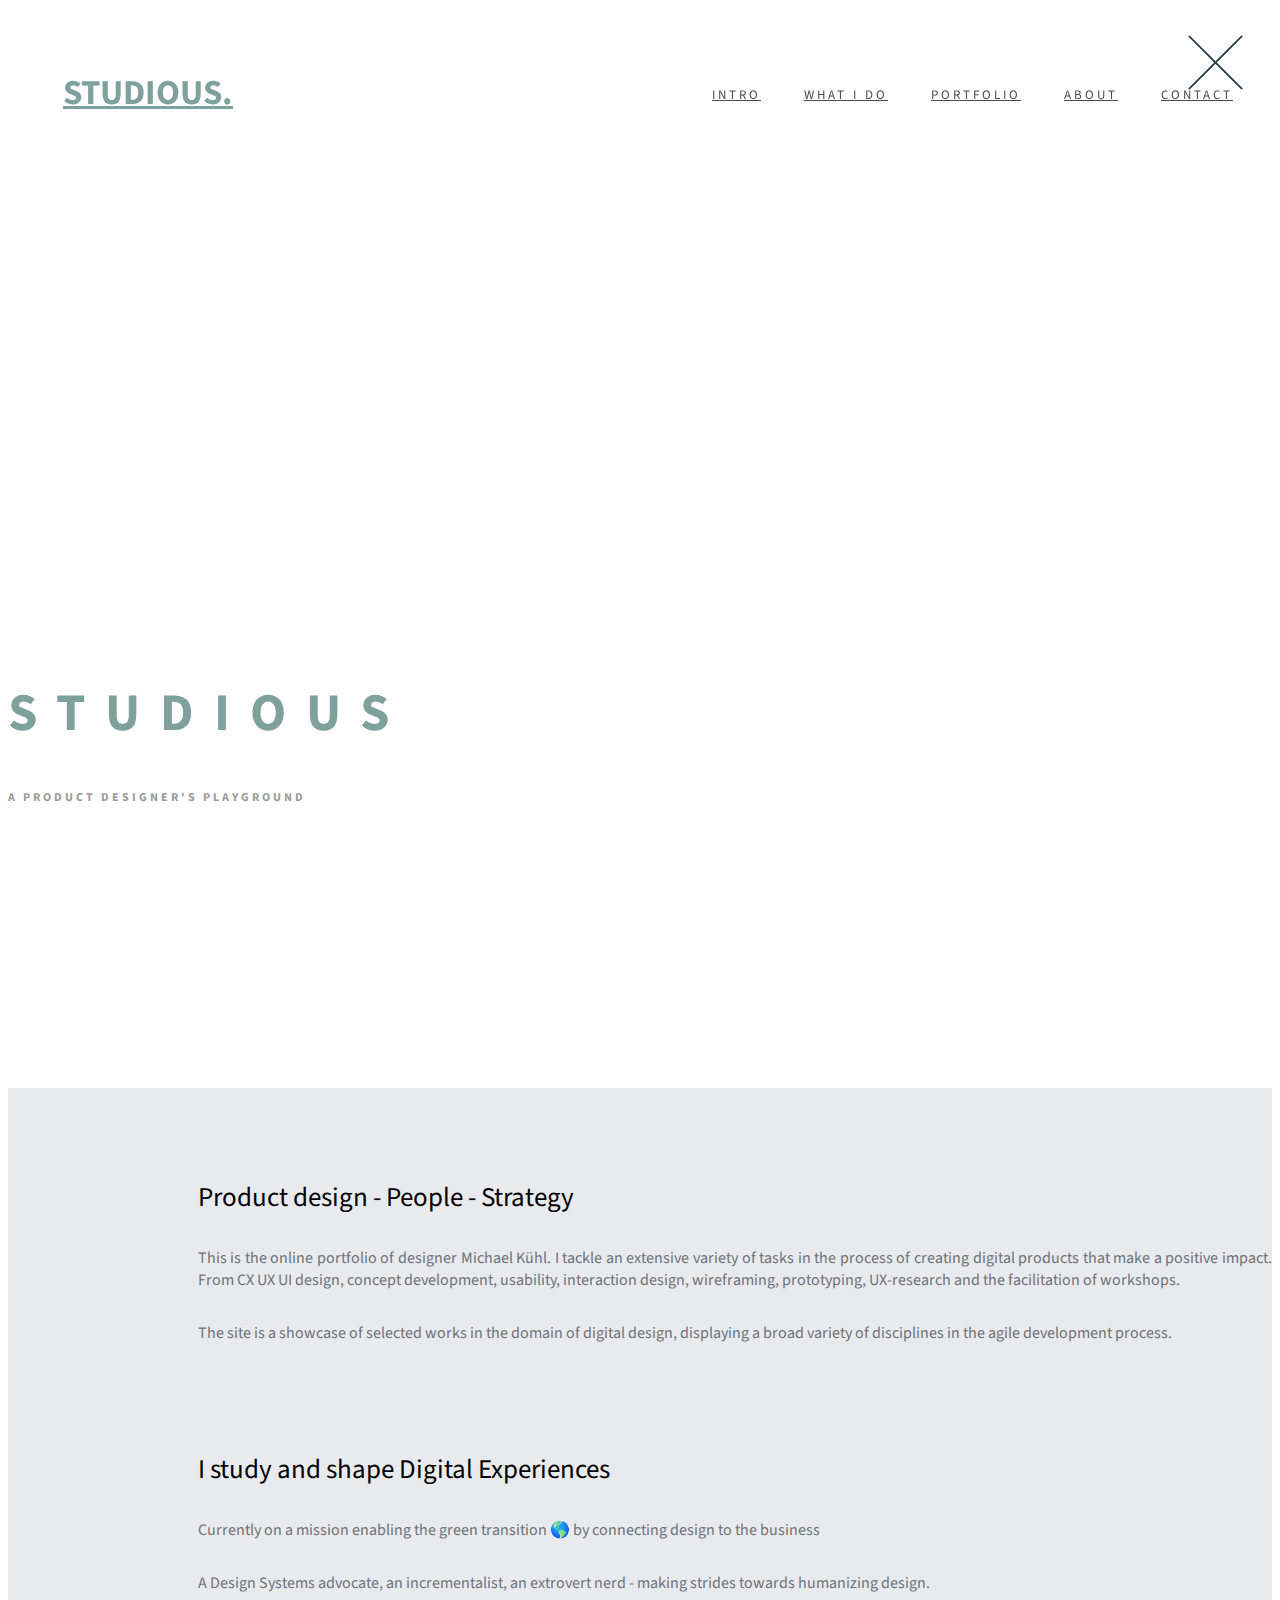
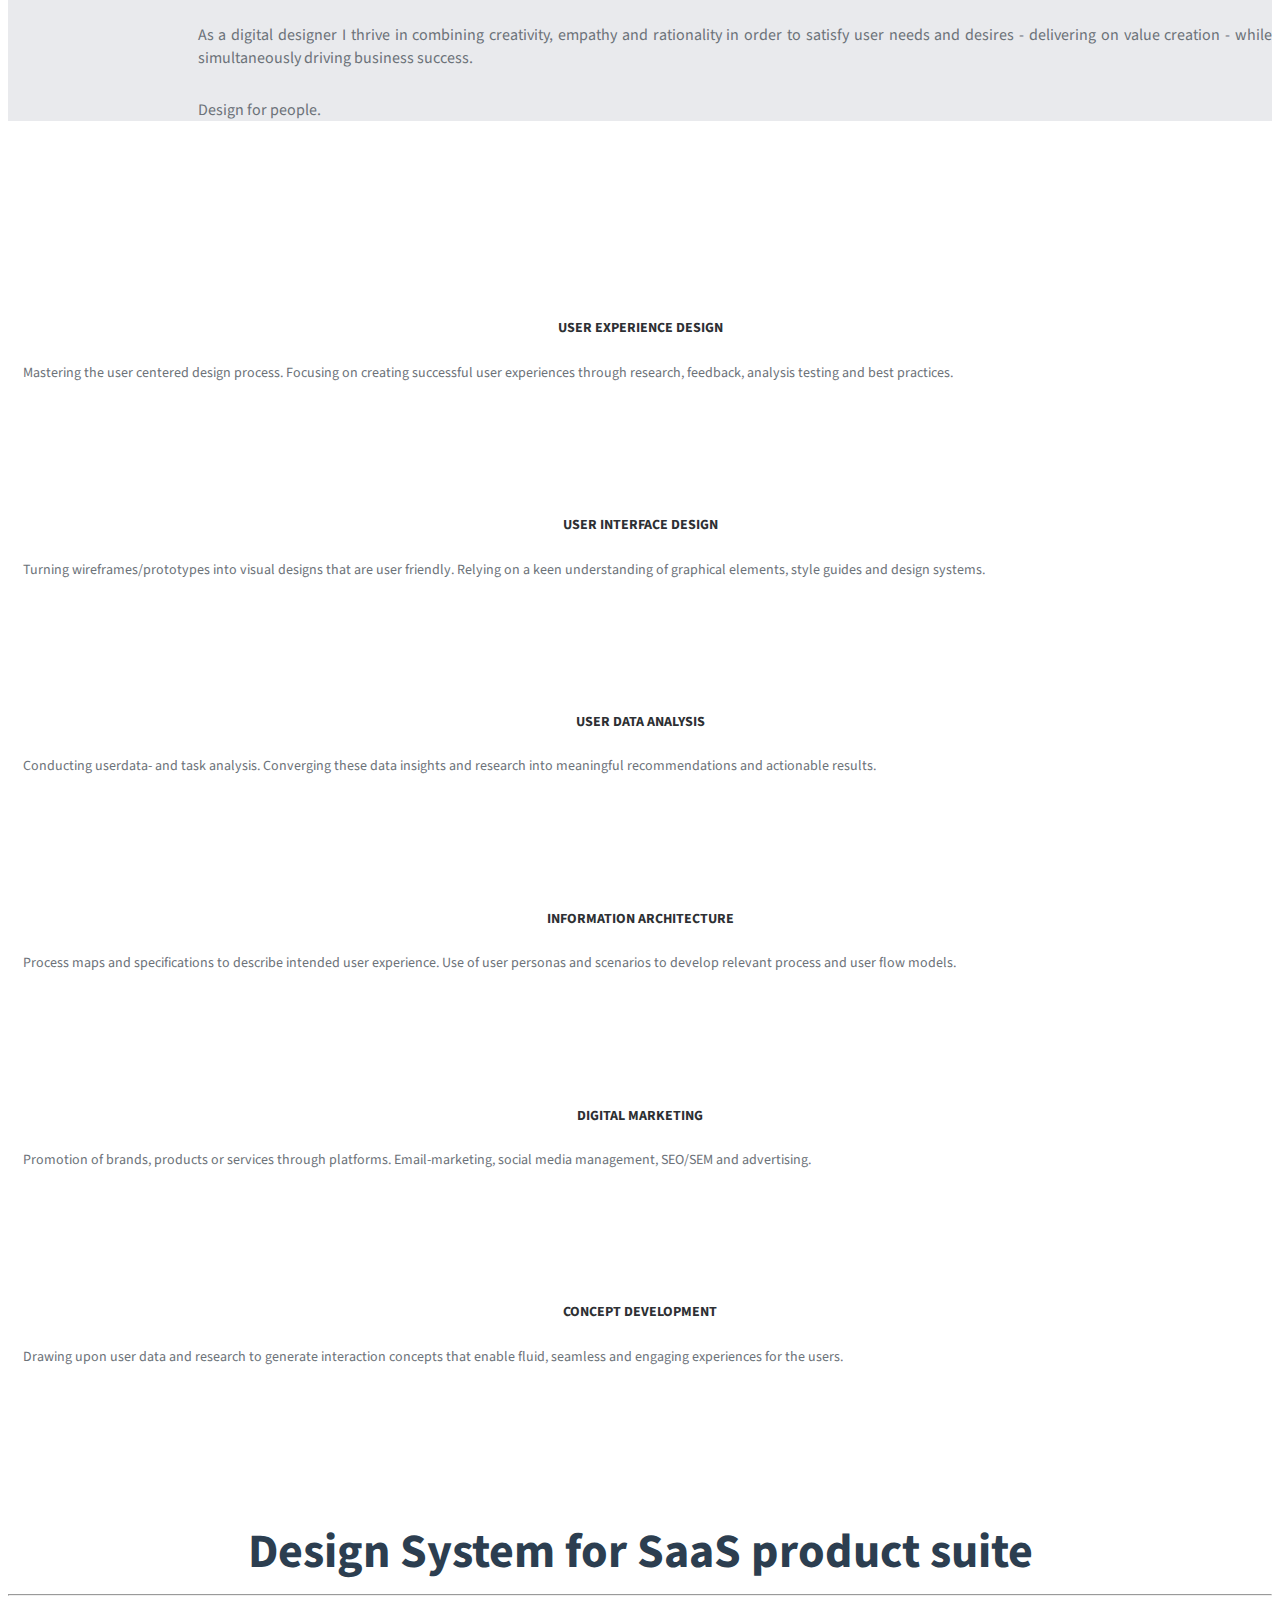
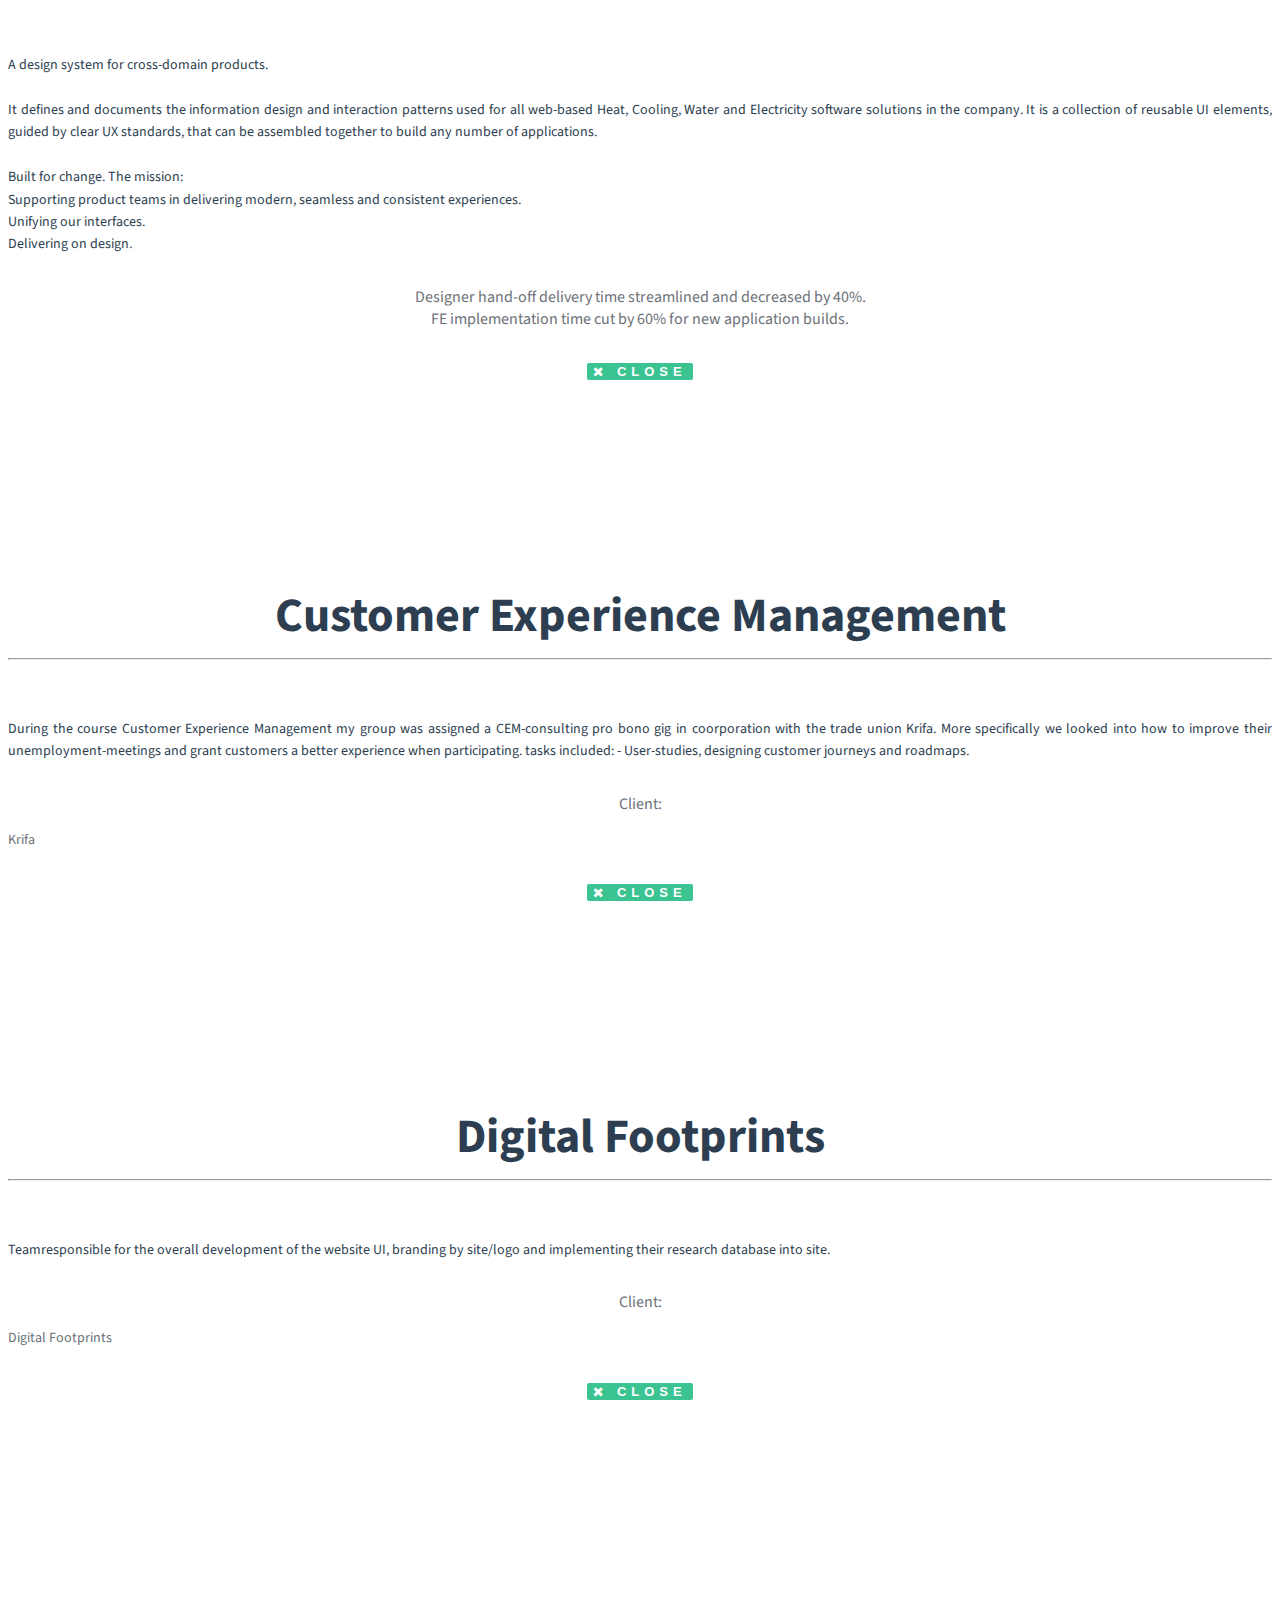
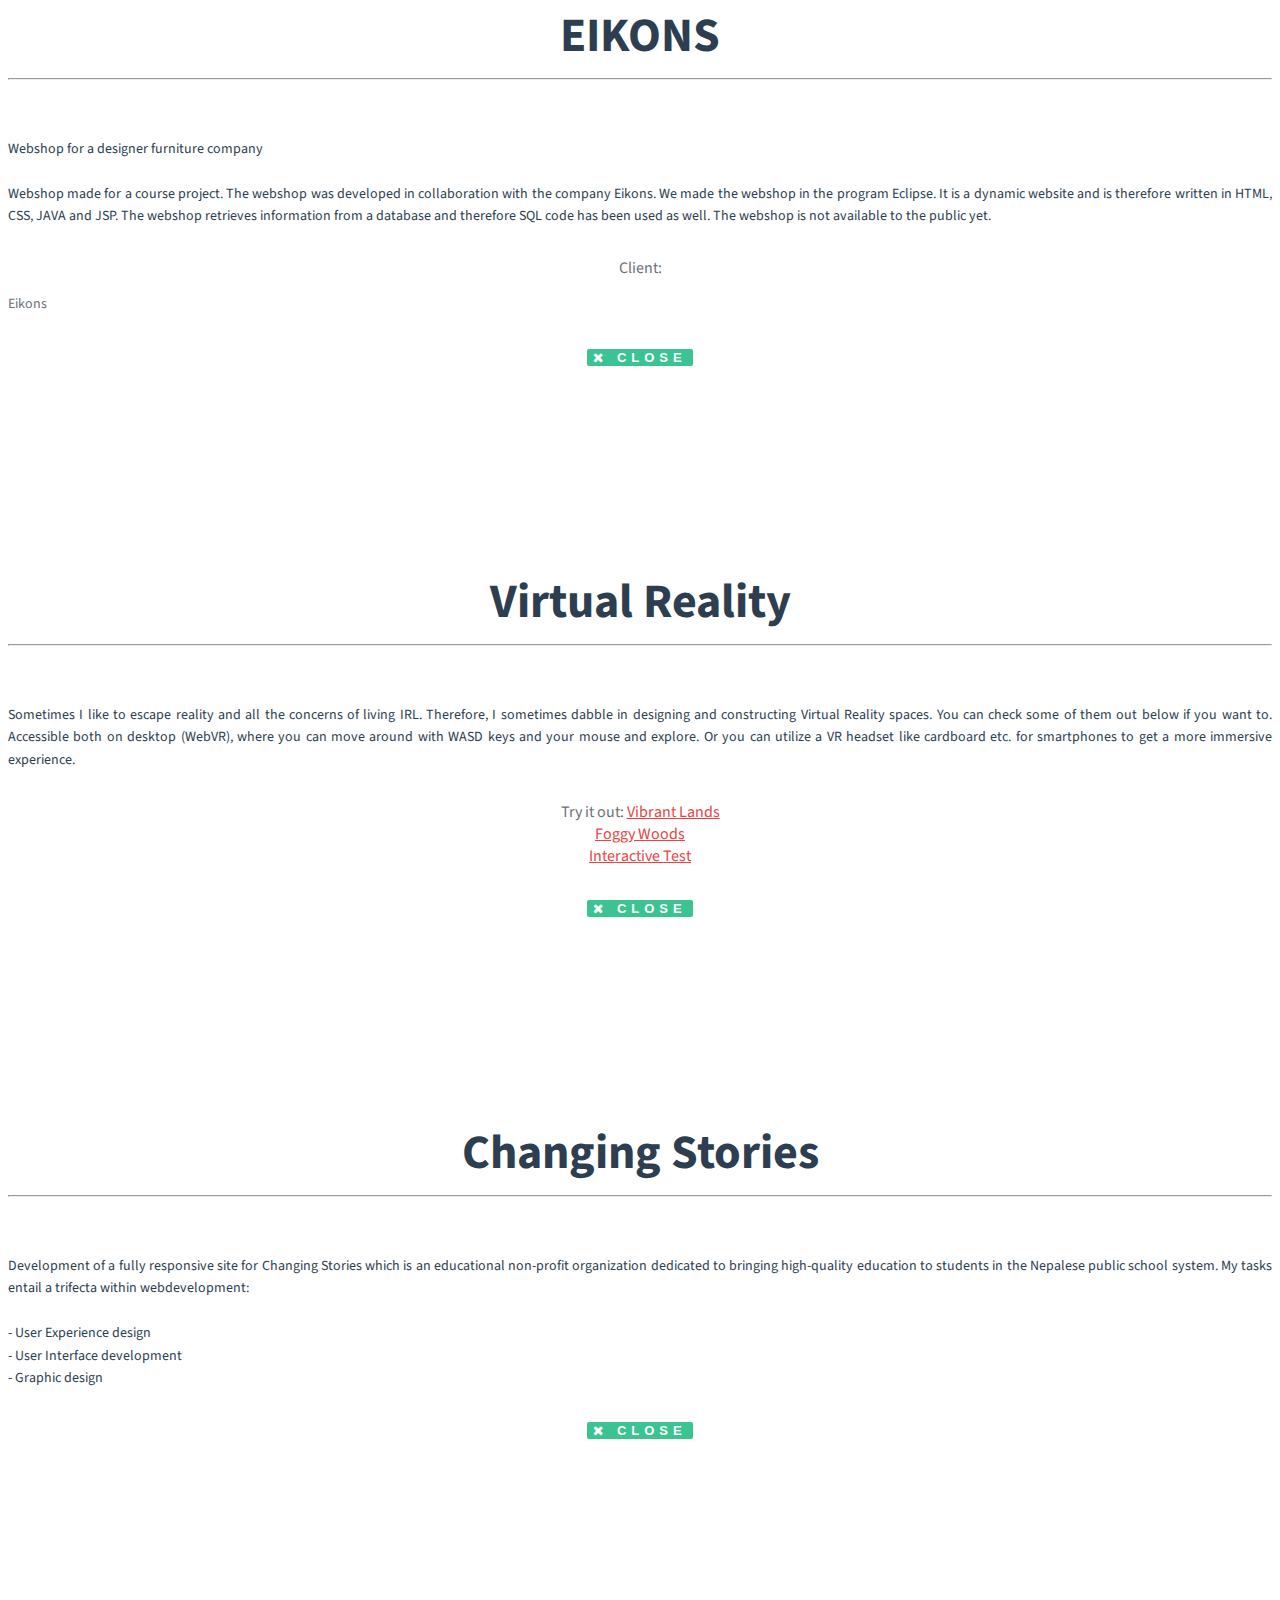
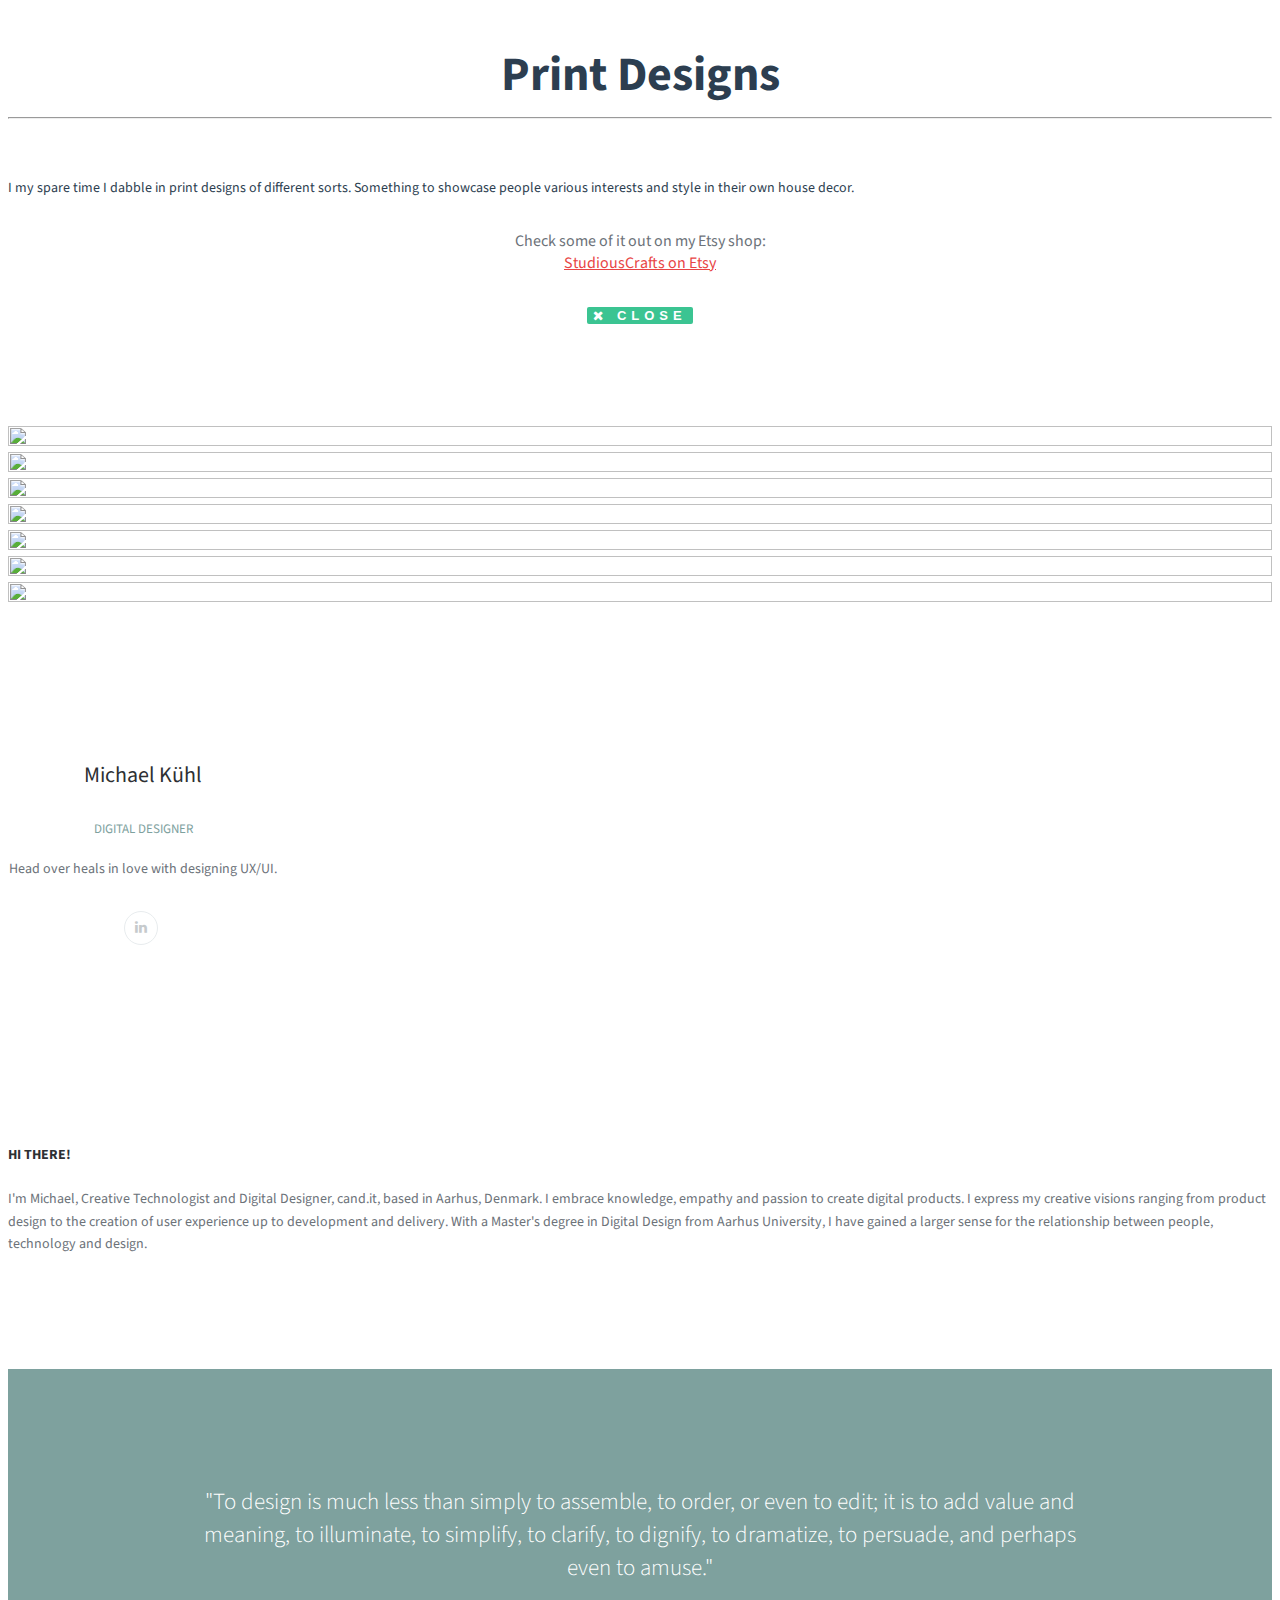
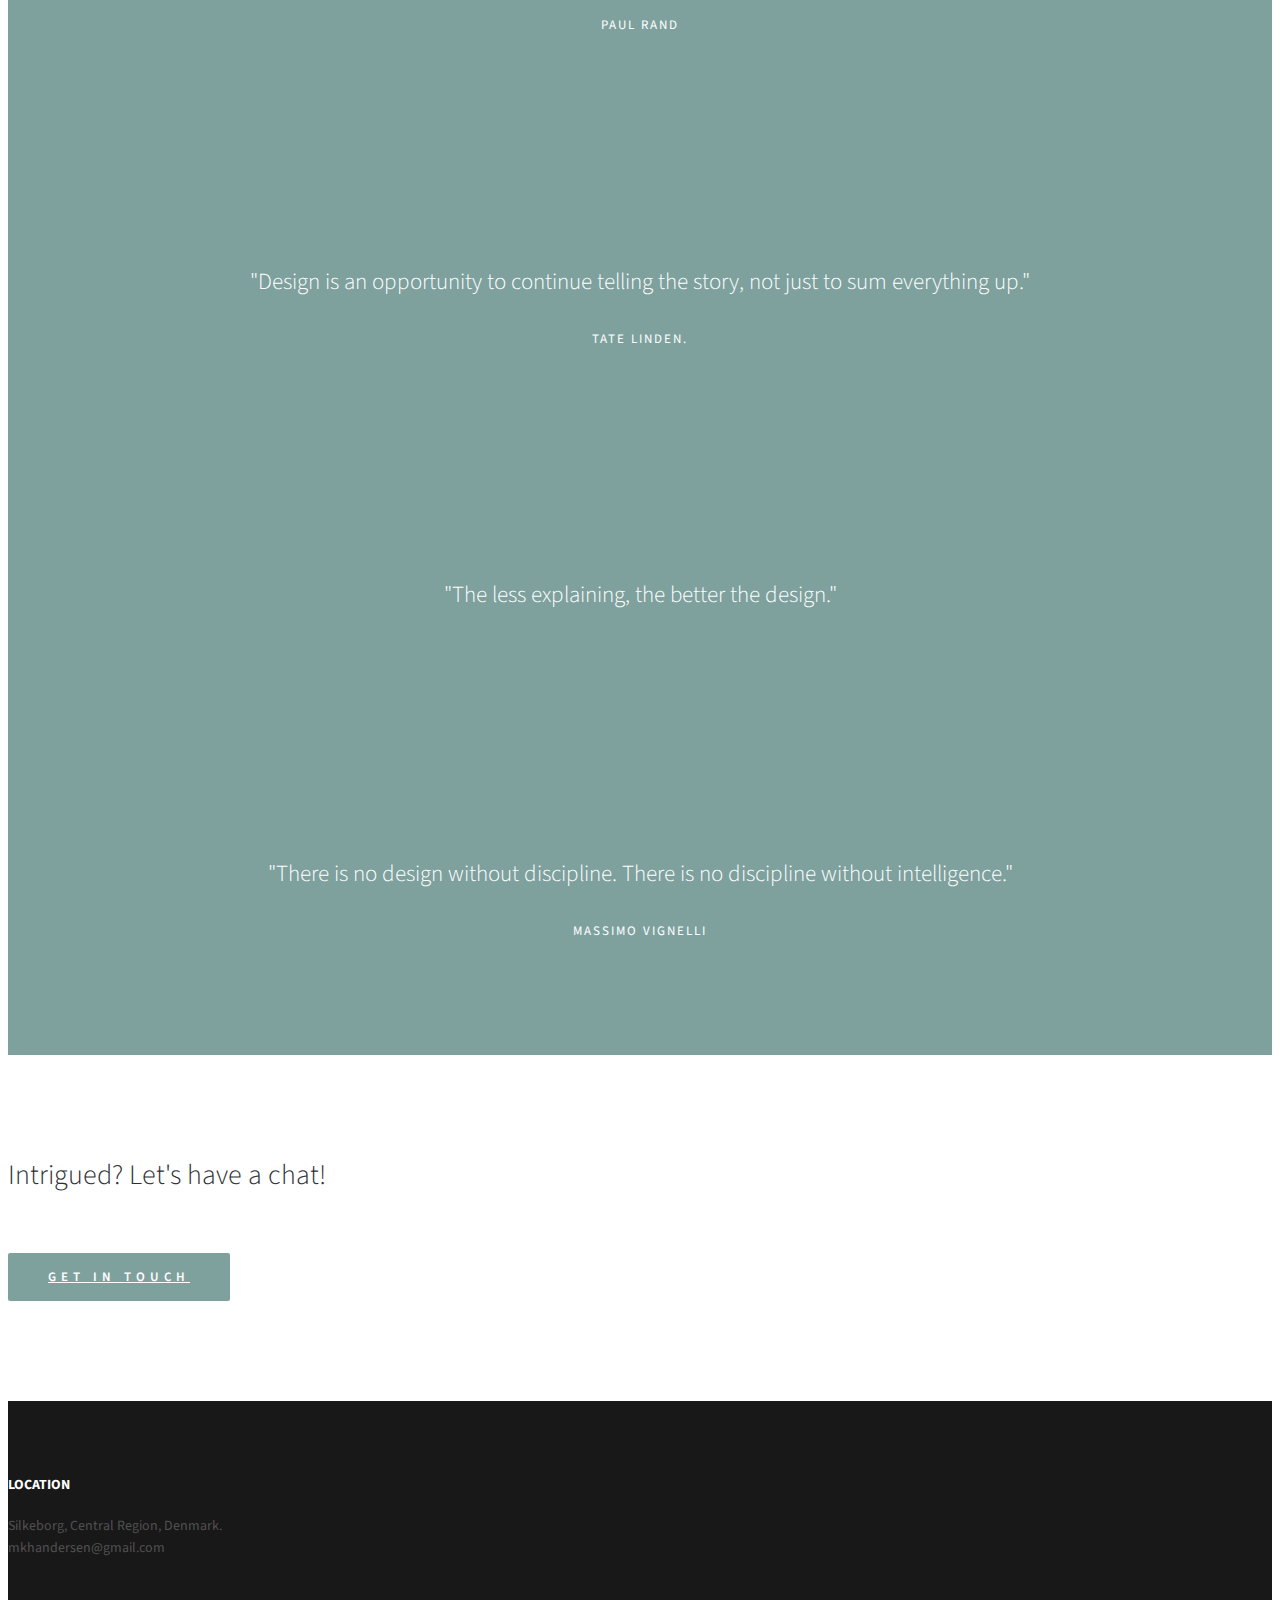
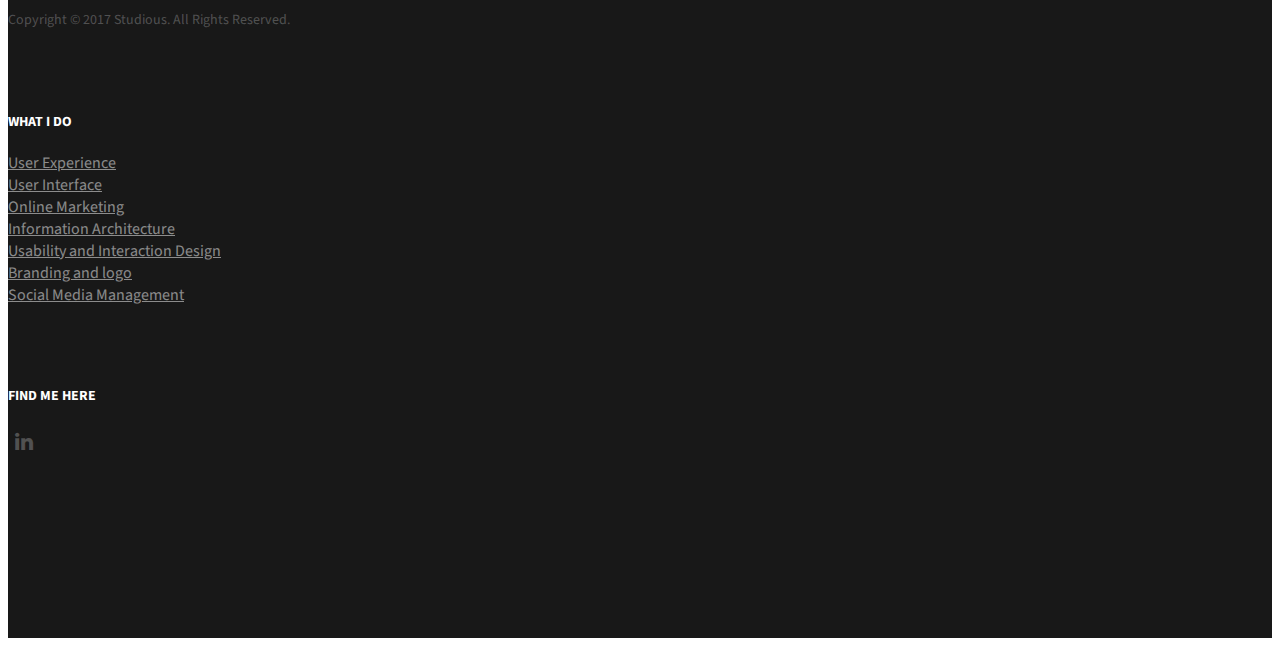
==== index.html @ c6ff9470 "Update index.html" ====
<!doctype html>
<!--[if lt IE 7]>      <html class="no-js lt-ie9 lt-ie8 lt-ie7" lang=""> <![endif]-->
<!--[if IE 7]>         <html class="no-js lt-ie9 lt-ie8" lang=""> <![endif]-->
<!--[if IE 8]>         <html class="no-js lt-ie9" lang=""> <![endif]-->
<!--[if gt IE 8]><!-->
<html class="no-js" lang="">
<!--<![endif]-->
<head>
<meta charset="utf-8">
<meta name="description" content="">
<meta name="viewport" content="width=device-width, initial-scale=1">
<title>STUDIOUS - Online portfolio of Michael Kühl - Product Designer</title>
<link rel="stylesheet" href="css/bootstrap.min.css">
<link rel="stylesheet" href="css/flexslider.css">

<link rel="stylesheet" href="css/main.css">
<link rel="stylesheet" href="css/responsive.css">
<link rel="stylesheet" href="css/animate.min.css">
<link rel="stylesheet" href="css/font-icon.css">
<link rel="stylesheet" href="https://maxcdn.bootstrapcdn.com/font-awesome/4.4.0/css/font-awesome.min.css">
<link rel='shortcut icon' href='favicon.ico' type='image/x-icon'/ >
</head>

<body>
<!-- header section -->
<section class="banner" role="banner">
  <!--header navigation -->
  <header id="header">
    	<div class="header-content clearfix"> <a href="#home" class="navbar-brand">STUDIOUS.</a>
      <nav class="navigation" role="navigation">
        <ul class="primary-nav">
          <li><a href="#intro">Intro</a></li>
          <li><a href="#services">What I do</a></li>
          <li><a href="#works">Portfolio</a></li>
          <li><a href="#teams">About</a></li>
          <li><a href="#contact">Contact</a></li>
        </ul>
      </nav>
      <a href="#" class="nav-toggle">Menu<span></span></a> </div>
  </header>
  <!--header navigation -->
  <!-- banner text -->
  <section id="home">
  <div class="container">
    <div class="col-md-10 col-md-offset-1">
      <div id="mini-plexus-wrapper" class="container">
    <canvas id="mini-plexus"></canvas>
      <div class="banner-text text-center">

        <h1>STUDIOUS</h1>
        <p>A Product Designer's Playground</p>
        <br>
        <br>
        <br>
        <br>
        <br>
        <br>
        <br>
        <br>
        <nav role="navigation"> <a href="#services" class="banner-btn"><img src="images/down-arrow.png" alt=""></a></nav>
      </div>
      <!-- banner text -->
    </div>
  </div>
</section>
<!-- header section -->
<!-- about section -->
<section id="intro" class="section intro no-padding">
  <div class="container-fluid">
    <div class="row no-gutter">
      <div class="flexslider">
        <ul class="slides">
          <li>
            <div class="col-md-6">
              <div class="avatar"> <img src="images/intro-img1.jpg" alt="" class="img-responsive"> </div>
            </div>
            <div class="col-md-6">
              <blockquote>
                <h1>Product design - People - Strategy</h1>
                <p font-size: 18px;>This is the online portfolio of designer Michael Kühl. I tackle an extensive variety of tasks in the process of creating digital products that make a positive impact. From CX UX UI design, concept development, usability, interaction design, wireframing, prototyping, UX-research and the facilitation of workshops. </p>
                <p font-size: 18px;>The site is a showcase of selected works in the domain of digital design, displaying a broad variety of disciplines in the agile development process. </p>
              </blockquote>
            </div>
          </li>
          <li>
            <div class="col-md-6">
              <div class="avatar"> <img src="images/intro-img2.jpg" alt="" class="img-responsive"> </div>
            </div>
            <div class="col-md-6">
              <blockquote>
                <h1>I study and shape Digital Experiences </h1>
                <p>Currently on a mission enabling the green transition 🌎 by connecting design to the business </p>
                <p>A Design Systems advocate, an incrementalist, an extrovert nerd - making strides towards humanizing design. </p>
		<p>As a digital designer I thrive in combining creativity, empathy and rationality in order to satisfy user needs and desires - delivering on value creation - while simultaneously driving business success.</p>
		<p>Design for people.</p>
              </blockquote>
            </div>
          </li>
        </ul>
      </div>
    </div>
  </div>
</section>
<!-- about section -->

<!-- services section -->
<section id="services" class="services service-section">
  <div class="container">
    <div class="row">
      <div class="col-md-4 col-sm-6 services"> <span class="icon icon-tools"></span>
        <div class="services-content">
          <h5>User Experience Design</h5>
          <p>Mastering the user centered design process. Focusing on creating successful user experiences through research, feedback, analysis testing and best practices.</p>
        </div>
      </div>
      <div class="col-md-4 col-sm-6 services"> <span class="icon icon-browser"></span>
        <div class="services-content">
          <h5>User Interface Design</h5>
          <p>Turning wireframes/prototypes into visual designs that are user friendly. Relying on a keen understanding of graphical elements, style guides and design systems.</p>
        </div>
      </div>
      <div class="col-md-4 col-sm-6 services"> <span class="icon icon-documents"></span>
        <div class="services-content">
          <h5>User Data Analysis</h5>
          <p>Conducting userdata- and task analysis. Converging these data insights and research into meaningful recommendations and actionable results.</p>
        </div>
      </div>
      <div class="col-md-4 col-sm-6 services"> <span class="icon icon-pencil"></span>
        <div class="services-content">
          <h5>Information Architecture</h5>
          <p>Process maps and specifications to describe intended user experience. Use of user personas and scenarios to develop relevant process and user flow models.</p>
        </div>
      </div>
      <div class="col-md-4 col-sm-6 services"> <span class="icon icon-megaphone"></span>
        <div class="services-content">
          <h5>Digital marketing</h5>
          <p>Promotion of brands, products or services through platforms. Email-marketing, social media management, SEO/SEM and advertising.</p>
        </div>
      </div>
      <div class="col-md-4 col-sm-6 services"> <span class="icon icon-trophy"></span>
        <div class="services-content">
          <h5>Concept development</h5>
          <p>Drawing upon user data and research to generate interaction concepts that enable fluid, seamless and engaging experiences for the users.</p>
        </div>
      </div>
    </div>
  </div>
</section>
<!-- services section -->

<!-- Portfolio Modals -->
<div class="portfolio-modal modal fade" id="portfolioModal1" tabindex="-1" role="dialog" aria-hidden="true">
    <div class="modal-content">
        <div class="close-modal" data-dismiss="modal">
            <div class="lr">
                <div class="rl">
                </div>
            </div>
        </div>
        <div class="container">
            <div class="row">
                <div class="col-lg-8 col-lg-offset-2">
                    <div class="modal-body">
                        <h2>Design System for SaaS product suite</h2>
                        <hr class="star-primary">
                        <img src="images/portfolio/DSS.png" class="img-responsive img-centered" alt="">
                        <p><font color="#2c3e50">A design system for cross-domain products.<br><br>

It defines and documents the information design and interaction patterns used for all web-based Heat, Cooling, Water and Electricity software solutions in the company. 
It is a collection of reusable UI elements, guided by clear UX standards, that can be assembled together to build any number of applications.
<br><br>
Built for change.
				
The mission:
<br>
Supporting product teams in delivering modern, seamless and consistent experiences.
<br>
Unifying our interfaces.
<br>
Delivering on design.</font></p>
                        <ul class="list-inline item-details">
                            <li>Designer hand-off delivery time streamlined and decreased by 40%.<br>
				FE implementation time cut by 60% for new application builds.											
                                                            </li>
                        </ul>
                        <button type="button" class="btn btn-default" data-dismiss="modal"><i class="fa fa-times"></i> Close</button>
                    </div>
                </div>
            </div>
        </div>
    </div>
</div>	
<div class="portfolio-modal modal fade" id="portfolioModal2" tabindex="-1" role="dialog" aria-hidden="true">
    <div class="modal-content">
        <div class="close-modal" data-dismiss="modal">
            <div class="lr">
                <div class="rl">
                </div>
            </div>
        </div>
        <div class="container">
            <div class="row">
                <div class="col-lg-8 col-lg-offset-2">
                    <div class="modal-body">
                        <h2>Customer Experience Management</h2>
                        <hr class="star-primary">
                        <img src="images/portfolio/cake2.png" class="img-responsive img-centered" alt="">
                        <p><font color="#2c3e50">During the course Customer Experience Management my group was assigned a CEM-consulting pro bono gig in coorporation with the trade union Krifa. More specifically we looked into how to improve their unemployment-meetings and grant customers a better experience when participating.



tasks included:
- User-studies, designing customer journeys and roadmaps.</font></p>
                        <ul class="list-inline item-details">
													<li>Client:
															<p>Krifa</p>
																		</li>

                        </ul>
                        <button type="button" class="btn btn-default" data-dismiss="modal"><i class="fa fa-times"></i> Close</button>
                    </div>
                </div>
            </div>
        </div>
    </div>
</div>
<div class="portfolio-modal modal fade" id="portfolioModal3" tabindex="-1" role="dialog" aria-hidden="true">
    <div class="modal-content">
        <div class="close-modal" data-dismiss="modal">
            <div class="lr">
                <div class="rl">
                </div>
            </div>
        </div>
        <div class="container">
            <div class="row">
                <div class="col-lg-8 col-lg-offset-2">
                    <div class="modal-body">
                        <h2>Digital Footprints</h2>
                        <hr class="star-primary">
                        <img src="images/portfolio/circus2.png" class="img-responsive img-centered" alt="">
                        <p><font color="#2c3e50">Teamresponsible for the overall development of the website UI, branding by site/logo and implementing their research database into site.</font></p>
                        <ul class="list-inline item-details">
													<li>Client:
															<p>Digital Footprints</p>
																		</li>
													                </ul>
                        <button type="button" class="btn btn-default" data-dismiss="modal"><i class="fa fa-times"></i> Close</button>
                    </div>
                </div>
            </div>
        </div>
    </div>
</div>
<div class="portfolio-modal modal fade" id="portfolioModal4" tabindex="-1" role="dialog" aria-hidden="true">
    <div class="modal-content">
        <div class="close-modal" data-dismiss="modal">
            <div class="lr">
                <div class="rl">
                </div>
            </div>
        </div>
        <div class="container">
            <div class="row">
                <div class="col-lg-8 col-lg-offset-2">
                    <div class="modal-body">
                        <h2>EIKONS</h2>
                        <hr class="star-primary">
                        <img src="images/portfolio/game2.png" class="img-responsive img-centered" alt="">
                        <p><font color="#2c3e50">Webshop for a designer furniture company <br> <br> Webshop made ​​for a course project. The webshop was developed in collaboration with the company Eikons. We made the webshop in the program Eclipse. It is a dynamic website and is therefore written in HTML, CSS, JAVA and JSP. The webshop retrieves information from a database and therefore SQL code has been used as well. The webshop is not available to the public yet.</font></p>
                        <ul class="list-inline item-details">
													<li>Client:
															<p>Eikons</p>
																		</li>
													                        </ul>
                        <button type="button" class="btn btn-default" data-dismiss="modal"><i class="fa fa-times"></i> Close</button>
                    </div>
                </div>
            </div>
        </div>
    </div>
</div>
<div class="portfolio-modal modal fade" id="portfolioModal5" tabindex="-1" role="dialog" aria-hidden="true">
    <div class="modal-content">
        <div class="close-modal" data-dismiss="modal">
            <div class="lr">
                <div class="rl">
                </div>
            </div>
        </div>
        <div class="container">
            <div class="row">
                <div class="col-lg-8 col-lg-offset-2">
                    <div class="modal-body">
                        <h2>Virtual Reality</h2>
                        <hr class="star-primary">
                        <img src="images/portfolio/safe2.png" class="img-responsive img-centered" alt="">
                        <p><font color="#2c3e50">Sometimes I like to escape reality and all the concerns of living IRL. Therefore, I sometimes dabble in designing and constructing Virtual Reality spaces. You can check some of them out below if you want to. Accessible both on desktop (WebVR), where you can move around with WASD keys and your mouse and explore. Or you can utilize a VR headset like cardboard etc. for smartphones to get a more immersive experience.</font></p>
                        <ul class="list-inline item-details">

													<li>Try it out:
															<a href="http://studious.dk/WebVR/VRtest2.html">Vibrant Lands</a>
														</br>
															<a href="http://studious.dk/WebVR/VRtest3.html">Foggy Woods</a>
														</br>
															<a href="http://studious.dk/WebVR/VRtwest.html">Interactive Test</a>
													</li>
                        </ul>
                        <button type="button" class="btn btn-default" data-dismiss="modal"><i class="fa fa-times"></i> Close</button>
                    </div>
                </div>
            </div>
        </div>
    </div>
</div>
<div class="portfolio-modal modal fade" id="portfolioModal6" tabindex="-1" role="dialog" aria-hidden="true">
    <div class="modal-content">
        <div class="close-modal" data-dismiss="modal">
            <div class="lr">
                <div class="rl">
                </div>
            </div>
        </div>
        <div class="container">
            <div class="row">
                <div class="col-lg-8 col-lg-offset-2">
                    <div class="modal-body">
                        <h2>Changing Stories</h2>
                        <hr class="star-primary">
                        <img src="images/portfolio/cs.png" class="img-responsive img-centered" alt="">
                        <p><font color="#2c3e50">Development of a fully responsive site for Changing Stories which is an educational non-profit organization dedicated to bringing high-quality education to students in the Nepalese public school system. My tasks entail a trifecta within webdevelopment: <br><br>
- User Experience design<br>
- User Interface development<br>
- Graphic design</font></p>
                        <ul class="list-inline item-details">


                        </ul>
                        <button type="button" class="btn btn-default" data-dismiss="modal"><i class="fa fa-times"></i> Close</button>
                    </div>
                </div>
            </div>
				</div>
    </div>
</div>
<div class="portfolio-modal modal fade" id="portfolioModal7" tabindex="-1" role="dialog" aria-hidden="true">
    <div class="modal-content">
        <div class="close-modal" data-dismiss="modal">
            <div class="lr">
                <div class="rl">
                </div>
            </div>
        </div>
        <div class="container">
            <div class="row">
                <div class="col-lg-8 col-lg-offset-2">
                    <div class="modal-body">
                        <h2>Print Designs</h2>
                        <hr class="star-primary">
                        <img src="images/portfolio/crafts.png" class="img-responsive img-centered" alt="">
                        <p><font color="#2c3e50">I my spare time I dabble in print designs of different sorts. Something to showcase people various interests and style in their own house decor.</font></p>
                        <ul class="list-inline item-details">

													<li>Check some of it out on my Etsy shop:
                            <br>
															<a href="https://www.etsy.com/dk-en/shop/StudiousCrafts">StudiousCrafts on Etsy</a>
														</br>
														</ul>
                        <button type="button" class="btn btn-default" data-dismiss="modal"><i class="fa fa-times"></i> Close</button>
                    </div>
                </div>
            </div>
				</div>
    </div>
</div>








<!-- work section -->
<section id="works" class="works section no-padding">
  <div class="container-fluid">
    <div class="row no-gutter">
      <div class="col-lg-2 col-md-4 col-sm-4 work"> <a href="#portfolioModal1" class="work-box" data-toggle="modal"> <img src="images/DSS.png" alt="">
        <div class="overlay">
          <div class="overlay-caption">
            <p><span class="icon icon-magnifying-glass"></span></p>
          </div>
        </div>
        <!-- overlay -->
        </a> </div>
      <div class="col-lg-2 col-md-4 col-sm-4 work"> <a href="#portfolioModal2" class="work-box" data-toggle="modal"> <img src="images/work-2.jpg" alt="">
        <div class="overlay">
          <div class="overlay-caption">
            <p><span class="icon icon-magnifying-glass"></span></p>
          </div>
        </div>
        <!-- overlay -->
        </a> </div>
      <div class="col-lg-2 col-md-4 col-sm-4 work"> <a href="#portfolioModal3" class="work-box" data-toggle="modal"> <img src="images/work-3.jpg" alt="">
        <div class="overlay">
          <div class="overlay-caption">
            <p><span class="icon icon-magnifying-glass"></span></p>
          </div>
        </div>
        <!-- overlay -->
        </a> </div>
      <div class="col-lg-2 col-md-4 col-sm-4 work"> <a href="#portfolioModal4" class="work-box" data-toggle="modal"> <img src="images/work-4.jpg" alt="">
        <div class="overlay">
          <div class="overlay-caption">
            <p><span class="icon icon-magnifying-glass"></span></p>
          </div>
        </div>
        <!-- overlay -->
        </a> </div>
      <div class="col-lg-2 col-md-4 col-sm-4 work"> <a href="#portfolioModal5" class="work-box" data-toggle="modal"> <img src="images/work-5.jpg" alt="">
        <div class="overlay">
          <div class="overlay-caption">
            <p><span class="icon icon-magnifying-glass"></span></p>
          </div>
        </div>
        <!-- overlay -->
        </a> </div>
      <div class="col-lg-2 col-md-4 col-sm-4 work"> <a href="#portfolioModal6" class="work-box" data-toggle="modal"> <img src="images/work-6.jpg" alt="">
        <div class="overlay">
          <div class="overlay-caption">
            <p><span class="icon icon-magnifying-glass"></span></p>
          </div>
        </div>
        <!-- overlay -->
        </a> </div>
      <div class="col-lg-2 col-md-4 col-sm-4 work"> <a href="#portfolioModal7" class="work-box" data-toggle="modal"> <img src="images/work-7.jpg" alt="">
        <div class="overlay">
          <div class="overlay-caption">
            <p><span class="icon icon-magnifying-glass"></span></p>
          </div>
        </div>
      </a> </div>
    </div>
  </div>
</section>


<!-- work section -->

<!-- our team section -->
<!-- our team section -->
<section id="teams" class="section teams">
  <div class="container">
    <div class="row">
      <!-- team member 1 -->
      <div class="col-md-4 col-md-8">
        <div class="person"> <img src="images/team-1.png" alt="" class="img-responsive">
          <div class="person-content">
            <h4>Michael Kühl</h4>
            <h5 class="role">Digital Designer</h5>
            <p>Head over heals in love with designing UX/UI. </p>
          </div>
          <ul class="social-icons clearfix">
            <li><a href="https://dk.linkedin.com/in/michaelkuhlandersen"><span class="fa fa-linkedin"></span></a></li>
          </ul>
        </div>
      </div>
      <!-- team member 1 -->
      <div class="person-content2">
                <h5 class="role">Hi there!</h5>
        <p>I'm Michael, Creative Technologist and Digital Designer, cand.it, based in Aarhus, Denmark. I embrace knowledge, empathy and passion to create digital products.

I express my creative visions ranging from product design to the creation of user experience up to development and delivery.

With a Master's degree in Digital Design from Aarhus University, I have gained a larger sense for the relationship between people, technology and design. </p>
      </div>

      <!-- team member 1 -->
    </div>
  </div>
</section>
<!-- Testimonials section -->
<section id="testimonials" class="section testimonials no-padding">
  <div class="container-fluid">
    <div class="row no-gutter">
      <div class="flexslider">
        <ul class="slides">
          <li>
            <div class="col-md-12">
              <blockquote>
                <h1>"To design is much less than simply to assemble, to order, or even to edit; it is to add value and meaning, to illuminate, to simplify, to clarify, to dignify, to dramatize, to persuade, and perhaps even to amuse." </h1>
                <p>Paul Rand</p>
              </blockquote>
            </div>
          </li>
          <li>
            <div class="col-md-12">
              <blockquote>
                <h1>"Design is an opportunity to continue telling the story, not just to sum everything up." </h1>
                <p>Tate Linden.</p>
              </blockquote>
            </div>
          </li>
          <li>
            <div class="col-md-12">
              <blockquote>
                <h1>"The less explaining, the better the design." </h1>
                <p></p>
              </blockquote>
            </div>
          </li>
          <li>
            <div class="col-md-12">
              <blockquote>
                <h1>"There is no design without discipline. There is no discipline without intelligence." </h1>
                <p>Massimo Vignelli</p>
              </blockquote>
            </div>
          </li>
        </ul>
      </div>
    </div>
  </div>
</section>
<!-- Testimonials section -->
<!-- Get a quote section -->
<section id="contact" class="section quote">
  <div class="container">
    <div class="col-md-8 col-md-offset-2 text-center">
      <h3>Intrigued? Let's have a chat!</h3>
      <a href="mailto:mkhandersen@gmail.com?Subject=Hello%20Michael" class="btn btn-large">Get in touch</a> </div>
  </div>
</section>
<!-- Get a quote section -->
<!-- Footer section -->
<footer class="footer">
  <div class="footer-top section">
    <div class="container">
      <div class="row">
        <div class="footer-col col-md-6">
          <h5>Location</h5>
          <p>Silkeborg, Central Region, Denmark.<br>

            mkhandersen@gmail.com</p>
            <br>
          <p>Copyright © 2017 Studious. All Rights Reserved. </p>
        </div>
        <div class="footer-col col-md-3">
          <h5>What I do</h5>
          <p>
          <ul>
            <li><a href="#">User Experience</a></li>
            <li><a href="#">User Interface</a></li>
            <li><a href="#">Online Marketing</a></li>
            <li><a href="#">Information Architecture</a></li>
            <li><a href="#">Usability and Interaction Design</a></li>
            <li><a href="#">Branding and logo</a></li>
            <li><a href="#">Social Media Management</a></li>
          </ul>
          </p>
        </div>
        <div class="footer-col col-md-3">
          <h5>Find me here</h5>
          <ul class="footer-share">
            <li><a href="https://dk.linkedin.com/in/michaelkuhlandersen"><i class="fa fa-linkedin"></i></a></li>
          </ul>
        </div>
      </div>
    </div>
  </div>
  <!-- footer top -->

</footer>
<!-- Footer section -->
<!-- JS FILES -->
<script src="https://ajax.googleapis.com/ajax/libs/jquery/1.11.3/jquery.min.js"></script>
<script src="js/bootstrap.min.js"></script>
<script src="js/jquery.flexslider-min.js"></script>
<script src="https://cdnjs.cloudflare.com/ajax/libs/gsap/1.19.0/TweenLite.min.js"></script>
<script src="js/retina.min.js"></script>
<script src="js/modernizr.js"></script>
<script src="js/main.js"></script>
</body>
</html>
---- css/main.css ----
/* ------------------------------------------------------------------------------
	Stylesheet
-------------------------------------------------------------------------------*/
@import url(https://fonts.googleapis.com/css?family=Source%20Sans%20Pro:300,400,500,600,700);
p {
	font-size: 14px;
	line-height: 22.4px;
	color: #6c7279;
}
h1 {
	font-size: 65px;
	color: #2d3033;
}
h2 {
	font-size: 40px;
	color: #2d3033;
}
h3 {
	font-size: 28px;
	color: #2d3033;
	font-weight: 300;
}
h4 {
	font-size: 22px;
	color: #2d3033;
	font-weight: 400;
}
h5 {
	font-size: 14px;
	color: #2d3033;
	text-transform: uppercase;
	font-weight: 700;
}
.btn {
	background-color: #3bc492;
	color: #fff;
	font-size: 13px;
	font-weight: 600;
	letter-spacing: 5px;
	border: 0;
	-moz-border-radius: 2px;
	-webkit-border-radius: 2px;
	border-radius: 2px;
	display: inline-block;
	text-transform: uppercase;
}
.btn:hover, .btn:focus {
	background-color: #3d3d3d;
	color: #fff;
}
.btn-large {
	padding: 15px 40px;
}
/* ------------------------------------------------------------------------------
	Global
-------------------------------------------------------------------------------*/
a {
	color: #e84545;
}
a:hover, a:focus {
	text-decoration: none;
	-moz-transition: background-color, color, 0.3s;
	-o-transition: background-color, color, 0.3s;
	-webkit-transition: background-color, color, 0.3s;
	transition: background-color, color, 0.3s;
}
body {
	font-family: "Source Sans Pro";
	font-weight: 400;
	color: #6c7279;
}
ul, ol {
	margin: 0;
	padding: 0;
}
ul li {
	list-style: none;
}
.section {
	padding: 100px 0;
}
.no-padding {
	padding: 0;
}
.no-gutter [class*=col-] {
	padding-right: 0;
	padding-left: 0;
}
.space {
	margin-top: 60px;
}
/* ------------------------------------------------------------------------------
	 Header
-------------------------------------------------------------------------------*/
#header {
	position: fixed;
	width: 100%;
	z-index: 999;
	}
#header .header-content {
	margin: 0 auto;
	max-width: 1170px;
	padding: 60px 0;
	width: 100%;
	-moz-transition: padding 0.3s;
	-o-transition: padding 0.3s;
	-webkit-transition: padding 0.3s;
	transition: padding 0.3s;
}
#header .logo {
	float: left;
}
#header.fixed {
	background-color: rgba(0, 0, 0, 1);
	background-color: #fff;
	box-shadow: 0px 0px 5px #888888;
}
#header.fixed .header-content {
	border-bottom: 0;
	padding: 25px 0;
}
#header.fixed .nav-toggle {
	top: 18px;
}


#mini-plexus-wrapper{
  width: auto;
  height: auto;
}

#mini-plexus-wrapper #mini-plexus{
  position: absolute;
	overflow-x: hidden;
}

#mini-plexus{
  top: 80px;
  left: 30px;
}



.navbar-brand {
    color: #7ea19e;
    font-weight: bold;
    font-size: 35px;

  }

	.navbar-brand:hover {
	    color: #3f7b76;

	  }

.navigation.open {
	opacity: 0.9;
	visibility: visible;
	-moz-transition: opacity 0.5s;
	-o-transition: opacity 0.5s;
	-webkit-transition: opacity 0.5s;
	transition: opacity 0.5s;
}
.navigation {
	float: right;

}
.navigation li {
	display: inline-block;
	padding-top: 15px;
}
.navigation a {
	color: #4c4c4c;
	font-size: 13px;
	font-weight: 400;
	margin-left: 40px;
	letter-spacing: 3px;
	text-transform: uppercase;
}
.navigation a:hover, .navigation a.active {
	color: #5ba59f;
	border-bottom: 3px solid #5ba59f;
}
.nav-toggle {
	display: none;
	height: 44px;
	overflow: hidden;
	position: fixed;
	right: 5%;
	text-indent: 100%;
	top: 32px;
	white-space: nowrap;
	width: 44px;
	z-index: 99999;
	-moz-transition: all 0.3s;
	-o-transition: all 0.3s;
	-webkit-transition: all 0.3s;
	transition: all 0.3s;
}
.nav-toggle:before, .nav-toggle:after {
	border-radius: 50%;
	content: "";
	height: 100%;
	left: 0;
	position: absolute;
	top: 0;
	width: 100%;
	-moz-transform: translateZ(0);
	-ms-transform: translateZ(0);
	-webkit-transform: translateZ(0);
	transform: translateZ(0);
	-moz-backface-visibility: hidden;
	-webkit-backface-visibility: hidden;
	backface-visibility: hidden;
	-moz-transition-property: -moz-transform;
	-o-transition-property: -o-transform;
	-webkit-transition-property: -webkit-transform;
	transition-property: transform;
}
.nav-toggle:before {
	background-color: #7ea19e;
	-moz-transform: scale(1);
	-ms-transform: scale(1);
	-webkit-transform: scale(1);
	transform: scale(1);
	-moz-transition-duration: 0.3s;
	-o-transition-duration: 0.3s;
	-webkit-transition-duration: 0.3s;
	transition-duration: 0.3s;
}
.nav-toggle:after {
	background-color: #7ea19e;
	-moz-transform: scale(0);
	-ms-transform: scale(0);
	-webkit-transform: scale(0);
	transform: scale(0);
	-moz-transition-duration: 0s;
	-o-transition-duration: 0s;
	-webkit-transition-duration: 0s;
	transition-duration: 0s;
}
.nav-toggle span {
	background-color: #fff;
	bottom: auto;
	display: inline-block;
	height: 3px;
	left: 50%;
	position: absolute;
	right: auto;
	top: 50%;
	width: 18px;
	z-index: 10;
	-moz-transform: translateX(-50%) translateY(-50%);
	-ms-transform: translateX(-50%) translateY(-50%);
	-webkit-transform: translateX(-50%) translateY(-50%);
	transform: translateX(-50%) translateY(-50%);
}
.nav-toggle span:before, .nav-toggle span:after {
	background-color: #fff;
	content: "";
	height: 100%;
	position: absolute;
	right: 0;
	top: 0;
	width: 100%;
	-moz-transform: translateZ(0);
	-ms-transform: translateZ(0);
	-webkit-transform: translateZ(0);
	transform: translateZ(0);
	-moz-backface-visibility: hidden;
	-webkit-backface-visibility: hidden;
	backface-visibility: hidden;
	-moz-transition: -moz-transform 0.3s;
	-o-transition: -o-transform 0.3s;
	-webkit-transition: -webkit-transform 0.3s;
	transition: transform 0.3s;
}
.nav-toggle span:before {
	-moz-transform: translateY(-6px) rotate(0deg);
	-ms-transform: translateY(-6px) rotate(0deg);
	-webkit-transform: translateY(-6px) rotate(0deg);
	transform: translateY(-6px) rotate(0deg);
}
.nav-toggle span:after {
	-moz-transform: translateY(6px) rotate(0deg);
	-ms-transform: translateY(6px) rotate(0deg);
	-webkit-transform: translateY(6px) rotate(0deg);
	transform: translateY(6px) rotate(0deg);
}
.nav-toggle.close-nav:before {
	-moz-transform: scale(0);
	-ms-transform: scale(0);
	-webkit-transform: scale(0);
	transform: scale(0);
}
.nav-toggle.close-nav:after {
	-moz-transform: scale(1);
	-ms-transform: scale(1);
	-webkit-transform: scale(1);
	transform: scale(1);
}
.nav-toggle.close-nav span {
	background-color: rgba(255, 255, 255, 0);
}
.nav-toggle.close-nav span:before, .nav-toggle.close-nav span:after {
	background-color: #fff;
}
.nav-toggle.close-nav span:before {
	-moz-transform: translateY(0) rotate(45deg);
	-ms-transform: translateY(0) rotate(45deg);
	-webkit-transform: translateY(0) rotate(45deg);
	transform: translateY(0) rotate(45deg);
}
.nav-toggle.close-nav span:after {
	-moz-transform: translateY(0) rotate(-45deg);
	-ms-transform: translateY(0) rotate(-45deg);
	-webkit-transform: translateY(0) rotate(-45deg);
	transform: translateY(0) rotate(-45deg);
}
/* ------------------------------------------------------------------------------
	 Banner
-------------------------------------------------------------------------------*/
video#bgvid {
	position: absolute;
	 top: 50%;
	 left: 50%;
	 min-width: 100%;
	 min-height: 100%;
	 width: 200%;
	 height: 200%;
	 z-index: -100;
	 -webkit-transform: translateX(-50%) translateY(-50%);
	 transform: translateX(-50%) translateY(-50%);
	 background: url(polina.jpg) no-repeat;
	 background-size: cover;
 }




.banner {

	background-position: center top;
	background-repeat: no-repeat;
	-moz-background-size: cover;
	-o-background-size: cover;
	-webkit-background-size: cover;
	background-size: cover;
	min-height: 750px;
}
.banner-btn {
	opacity: 0.5;

}
.banner-text {
	padding-top: 50%;
}
.banner-text h1 {
	color: #7ea19e;
	font-family: "Source Sans Pro";
	font-size: 53px;
	letter-spacing: 20px;
	font-weight: 700;
	text-transform: uppercase;

}
.banner-text p {
	color: #9b9b9b;
	font-size: 12px;
	font-weight: bold;
	letter-spacing: 3px;
	line-height: 24px;
	margin-top: 10px;
	margin-bottom: 80px;
	text-transform: uppercase;
}

#intro .flex-control-nav li a.flex-active {
    background: #7ea19e;
}

#intro .flex-control-nav li a {
    background: #ccc;
}

/* ------------------------------------------------------------------------------
	 Intro
-------------------------------------------------------------------------------*/
.intro {
	background-color: #e9eaed;
	position: relative;
}
.intro blockquote {
	border: 0;
	margin: 0;
	padding-top: 50px;
	padding-left: 15%;
}
.intro h1 {
	color: #000;
	font: 27px "Source Sans Pro";
}
.intro p {
	color: #6c7279;
	display: block;
	font-size: 16px;
	font-style: normal;
	font-weight: 400;
	margin-top: 30px;
	text-align: justify;
}
/* ------------------------------------------------------------------------------
	 Services
-------------------------------------------------------------------------------*/
.service-section {
	padding-top: 100px;
	background-color: #fff
}
.services {
	margin-bottom: 50px;
	text-align: center;
}
.services-content {
	padding: 0 15px;
	margin-top: 30px;
}
.services-content p{
	text-align: justify;
}
.services .icon {
	color: #58aaa2;
	font-size: 36px;
	padding-left: 15px;
	}
/* ------------------------------------------------------------------------------
	 Works
-------------------------------------------------------------------------------*/
.work {
	-moz-box-shadow: 0 0 0 1px #fff;
	-webkit-box-shadow: 0 0 0 1px #fff;
	box-shadow: 0 0 0 1px #fff;
	overflow: hidden;
	position: relative;
}
.work img {
	width: 100%;
	height: 100%;
}
.work .overlay {
	background: #7ea19e;
	height: 100%;
	left: 0;
	opacity: 0;
	position: absolute;
	top: 0;
	width: 100%;
	-moz-transition: opacity, 0.3s;
	-o-transition: opacity, 0.3s;
	-webkit-transition: opacity, 0.3s;
	transition: opacity, 0.3s;
}
.work .overlay-caption {
	position: absolute;
	text-align: center;
	top: 50%;
	width: 100%;
	-moz-transform: translateY(-50%);
	-ms-transform: translateY(-50%);
	-webkit-transform: translateY(-50%);
	transform: translateY(-50%);
}
.work h5, .work p, .work img {
	-moz-transition: all, 0.5s;
	-o-transition: all, 0.5s;
	-webkit-transition: all, 0.5s;
	transition: all, 0.5s;
}
.work h5, .work p {
	color: #fff;
	margin: 0;
	opacity: 0;
}
.work span {
	font-size: 45px;
}
.work h5 {
	margin-bottom: 5px;
	-moz-transform: translate3d(0, -200%, 0);
	-ms-transform: translate3d(0, -200%, 0);
	-webkit-transform: translate3d(0, -200%, 0);
	transform: translate3d(0, -200%, 0);
}
.work p {
	-moz-transform: translate3d(0, 200%, 0);
	-ms-transform: translate3d(0, 200%, 0);
	-webkit-transform: translate3d(0, 200%, 0);
	transform: translate3d(0, 200%, 0);
}
.work-box:hover img {
	-moz-transform: scale(1.2);
	-ms-transform: scale(1.2);
	-webkit-transform: scale(1.2);
	transform: scale(1.2);
}
.work-box:hover .overlay {
	opacity: 1;
}
.work-box:hover .overlay h5, .work-box:hover .overlay p {
	opacity: 1;
	-moz-transform: translate3d(0, 0, 0);
	-ms-transform: translate3d(0, 0, 0);
	-webkit-transform: translate3d(0, 0, 0);
	transform: translate3d(0, 0, 0);
}

.portfolio-modal .modal-content {
    padding: 100px 0;
    min-height: 100%;
    border: 0;
    border-radius: 0;
    text-align: center;
    background-clip: border-box;
    -webkit-box-shadow: none;
    box-shadow: none;
}

.portfolio-modal .modal-content h2 {
    margin: 0;
    font-size: 3em;
    color: #2c3e50;
}

.portfolio-modal .modal-content p {
    text-align: justify;
}

.portfolio-modal .modal-content img {
    margin-bottom: 30px;
}

.portfolio-modal .modal-content .item-details {
    margin: 30px 0;
}

.portfolio-modal .close-modal {
    position: absolute;
    top: 25px;
    right: 25px;
    width: 75px;
    height: 75px;
    background-color: transparent;
    cursor: pointer;
}

.portfolio-modal .close-modal:hover {
    opacity: .3;
}

.portfolio-modal .close-modal .lr {
    z-index: 1051;
    width: 1px;
    height: 75px;
    margin-left: 35px;
    background-color: #2c3e50;
    -webkit-transform: rotate(45deg);
    -ms-transform: rotate(45deg);
    transform: rotate(45deg);
}

.portfolio-modal .close-modal .lr .rl {
    z-index: 1052;
    width: 1px;
    height: 75px;
    background-color: #2c3e50;
    -webkit-transform: rotate(90deg);
    -ms-transform: rotate(90deg);
    transform: rotate(90deg);
}

.portfolio-modal .modal-backdrop {
    display: none;
    opacity: 0;
}
/* ------------------------------------------------------------------------------
	 Teams
-------------------------------------------------------------------------------*/
#teams {

	background-color: #fff
}

.person {
	max-width: 270px;
	text-align: center;
background-color: #fff
}
.person-content {
	margin-top: 20px;
	background-color: #fff
}
.person-content2 {
	margin-top: 200px;
	background-color: #fff
}

.person h4 {
	font-weight: 400;
}
.person h5 {
	color: #7ea19e;
	font-size: 13px;
	font-weight: 400;
	margin-bottom: 20px;
}
.social-icons, .footer .footer-share {
	margin-top: 30px;
}
.social-icons li, .footer .footer-share li {
	display: inline-block;
	float: none;
}
.social-icons a, .footer .footer-share a {
	border: 1px solid #e8ecee;
	-moz-border-radius: 50%;
	-webkit-border-radius: 50%;
	border-radius: 50%;
	color: #c6cacc;
	display: block;
	font-size: 14px;
	height: 32px;
	line-height: 32px;
	margin-right: 5px;
	text-align: center;
	width: 32px;
}
.social-icons a:hover, .footer .footer-share a:hover {
	background-color: #7ea19e;
	border-color: #7ea19e;
	color: #fff;
}
/* ------------------------------------------------------------------------------
	 Testimonials
-------------------------------------------------------------------------------*/
.testimonials {
	background-color: #7ea19e;
	position: relative;
	text-align: center;
}
.testimonials blockquote {
	border: 0;
	margin: 0;
	padding: 100px 15%;
}
.testimonials h1 {
	color: #fff;
	font: 23px "Source Sans Pro";
	font-weight: 300;
}
.testimonials p {
	color: #fff;
	display: block;
	font-size: 13px;
	font-style: normal;
	letter-spacing: 2px;
	font-weight: 400;
	margin-top: 30px;
	text-transform: uppercase;
}
/* ------------------------------------------------------------------------------
	Quote
-------------------------------------------------------------------------------*/
#contact {
background-color: #fff
}


.quote h3 {
	margin-top: 0;
}
.quote p {
	color: #2d3033;
	font-weight: 600;
	text-transform: uppercase;
}
.quote .btn {
	margin-top: 30px;
	background-color: #7ea19e;
}

.quote .btn:hover {
	background-color: #3d3d3d;
}
/* ------------------------------------------------------------------------------
	 Footer
-------------------------------------------------------------------------------*/
.footer {
	text-align: left;
}
.footer-top {
	background-color: #181818;
	padding-top: 50px;
}
.footer-bottom {
	background-color: #313454;
	padding: 20px 0;
}
.footer .footer-col {
	margin-bottom: 80px;
}
.footer h5 {
	color: #fff;
}
.footer h5 {
	margin-bottom: 20px;
}
.footer p {
	color: rgba(255, 255, 255, 0.25);
}
.footer a {
	color: rgba(255, 255, 255, 0.50);
}
.footer a:hover {
	color: #32aaa0;
}
.footer .footer-share {
	margin-top: 0;
}
.footer .footer-share li {
	display: inline-block;
	float: none;
}
.footer .footer-share a {
	border: none;
	font-size: 21px;
	color: rgba(255, 255, 255, 0.25);
}

@media (max-width: 460px) {
		.banner {
			background-color: #fff;
			min-height: 450px;
  }
	}

	@media (max-width: 860px) {
			.banner video{
				display: none;

					  }
		}



	@media (max-width: 460px) {
			.banner-text {
				margin-top: 50%;
	  }
		}

		@media (max-width: 860px) {
				.navbar-brand {
					margin-top: -5px;
		  }
			}

			@media (max-width: 860px) {
				#teams .person-content2 {
						margin-top: 10px;
			  }
				}


				@media only screen
and (min-device-width : 981px)
and (max-device-width : 1168px)
and (orientation : landscape) {
	#intro .flex-control-nav .flex-active li a {

    padding-bottom: 10px;

	}
}
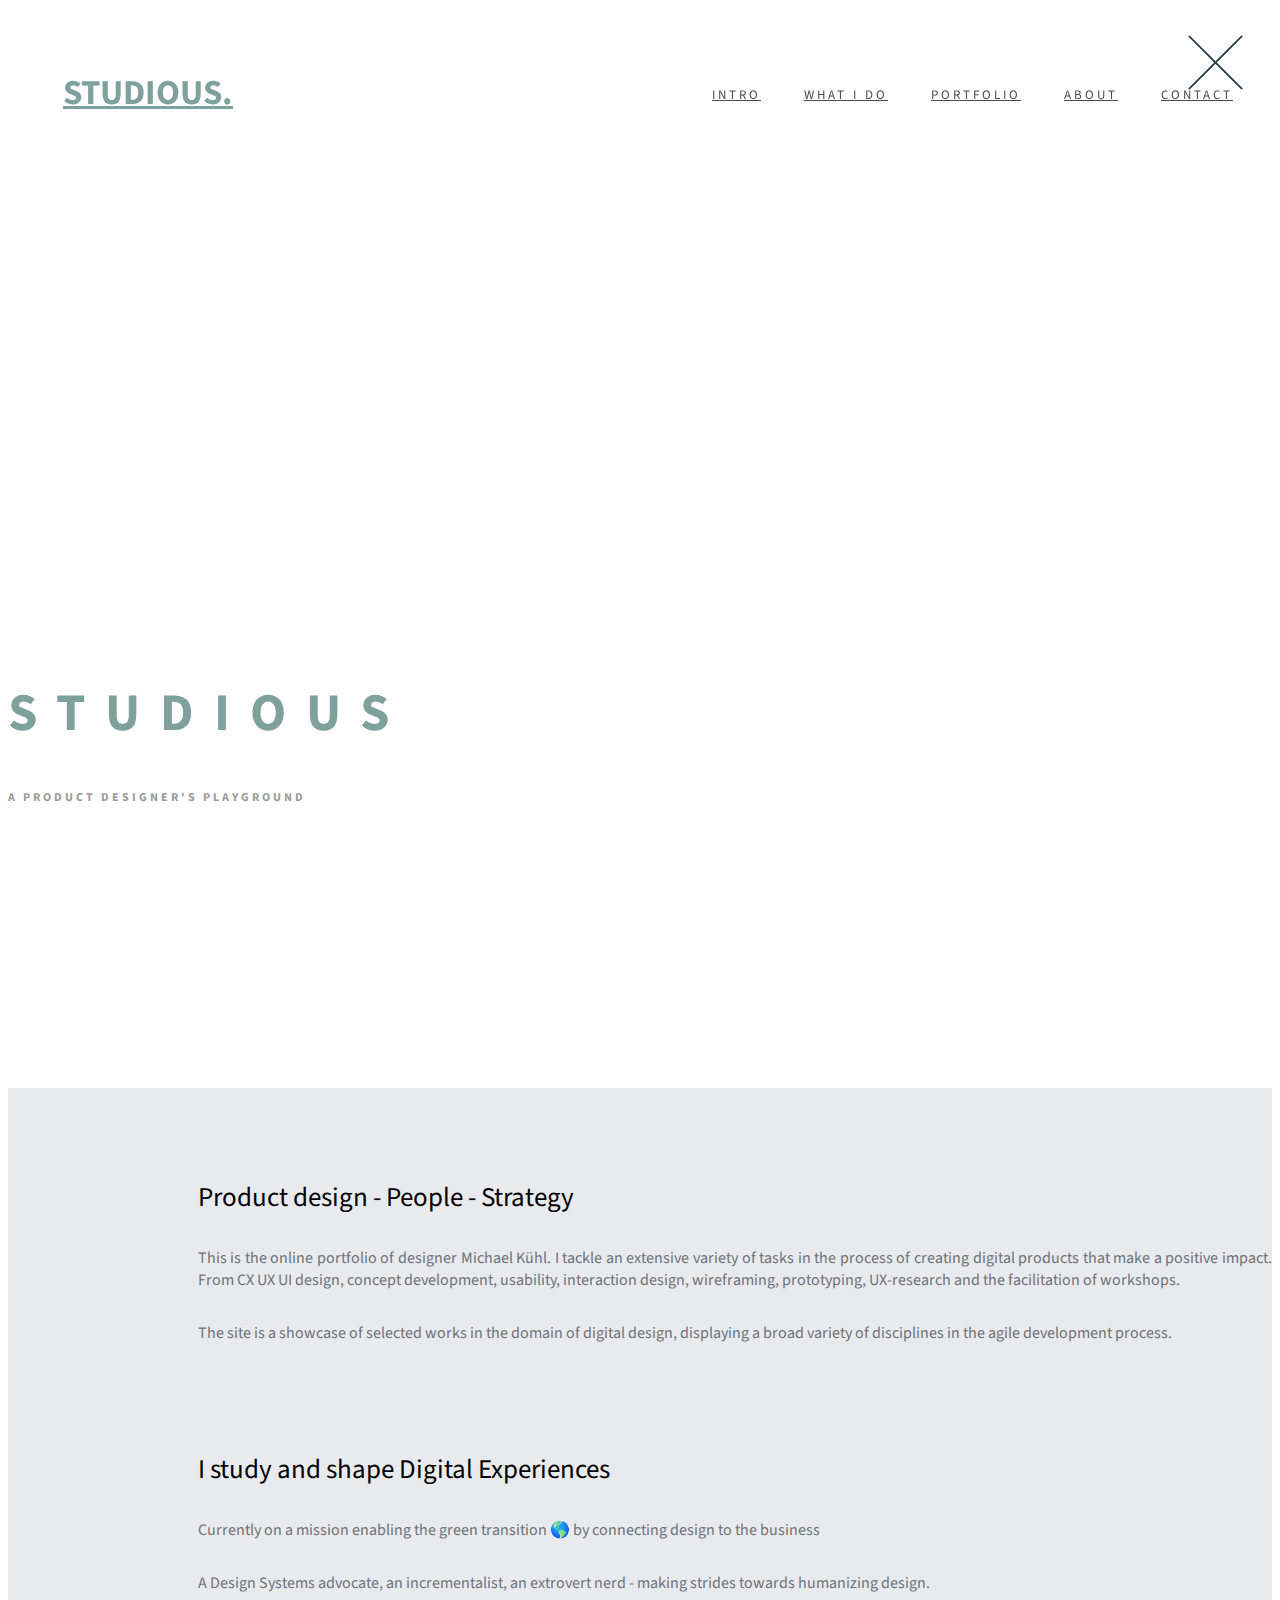
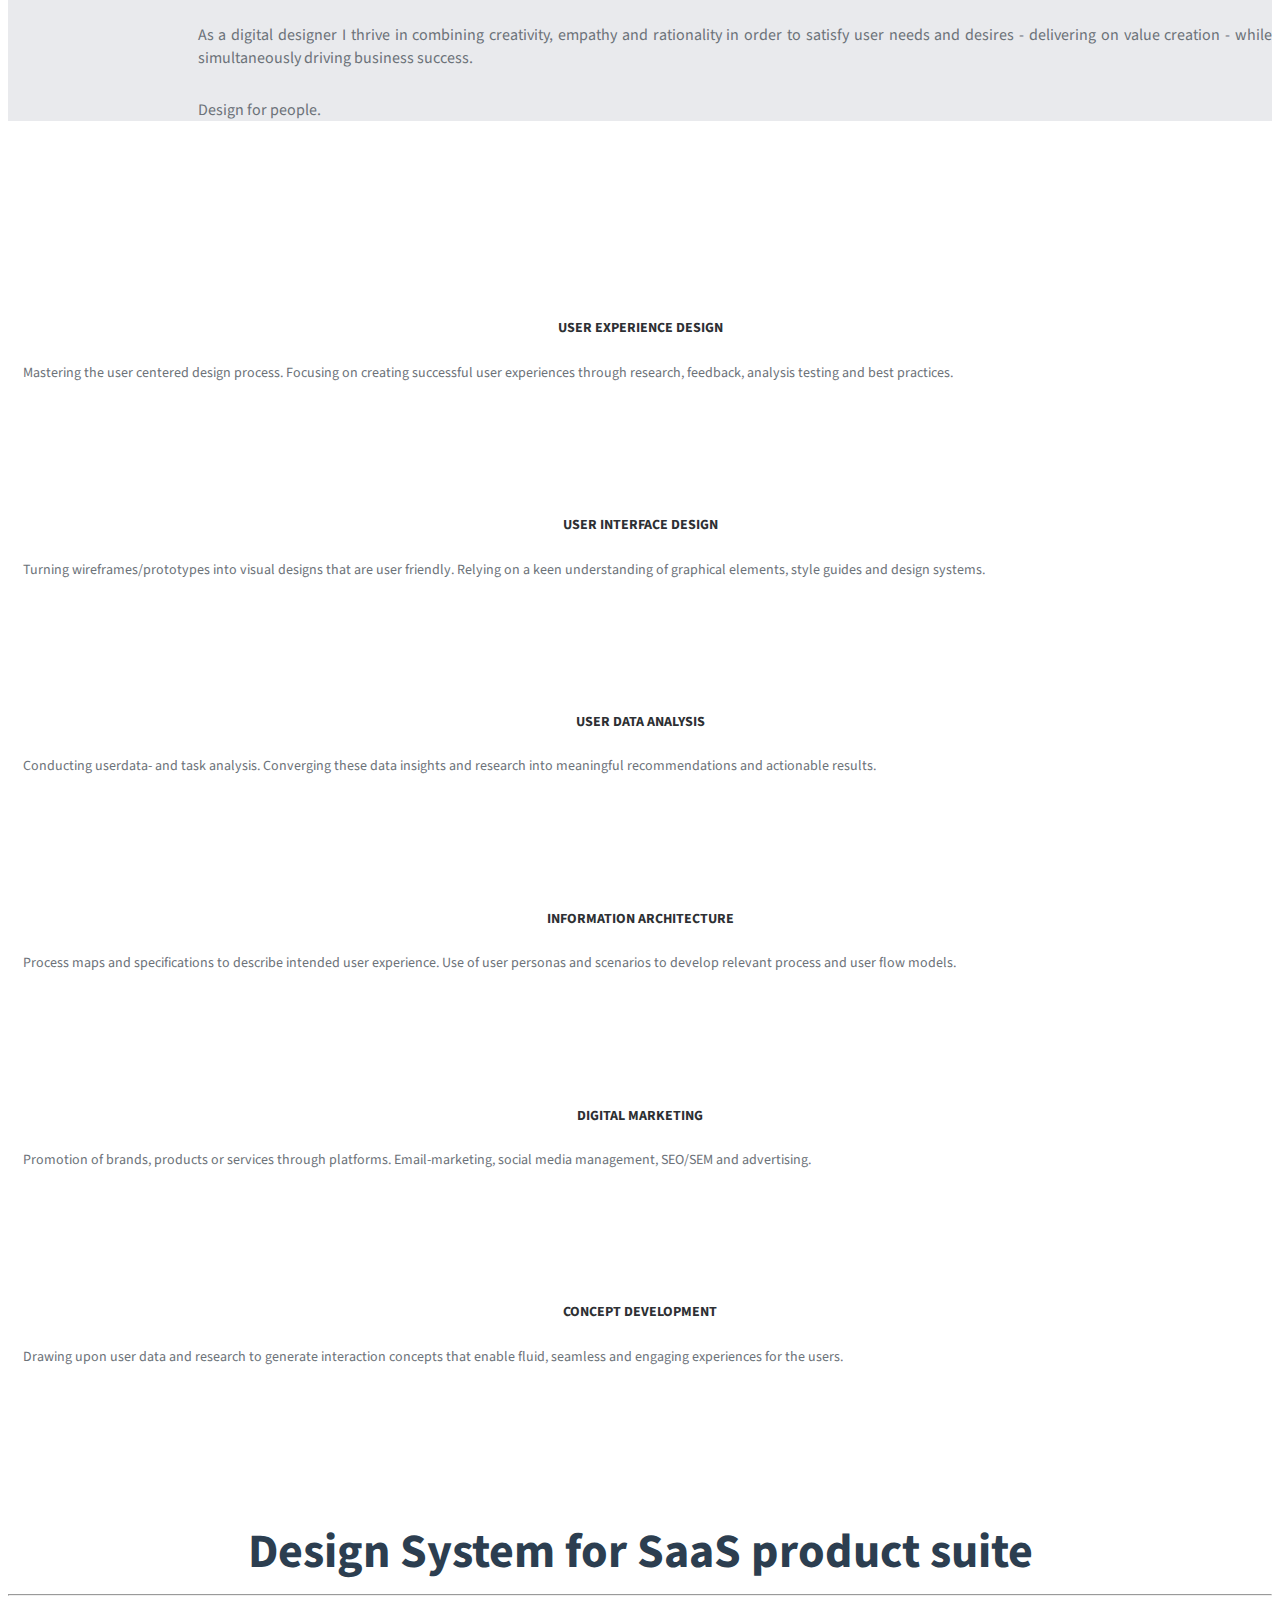
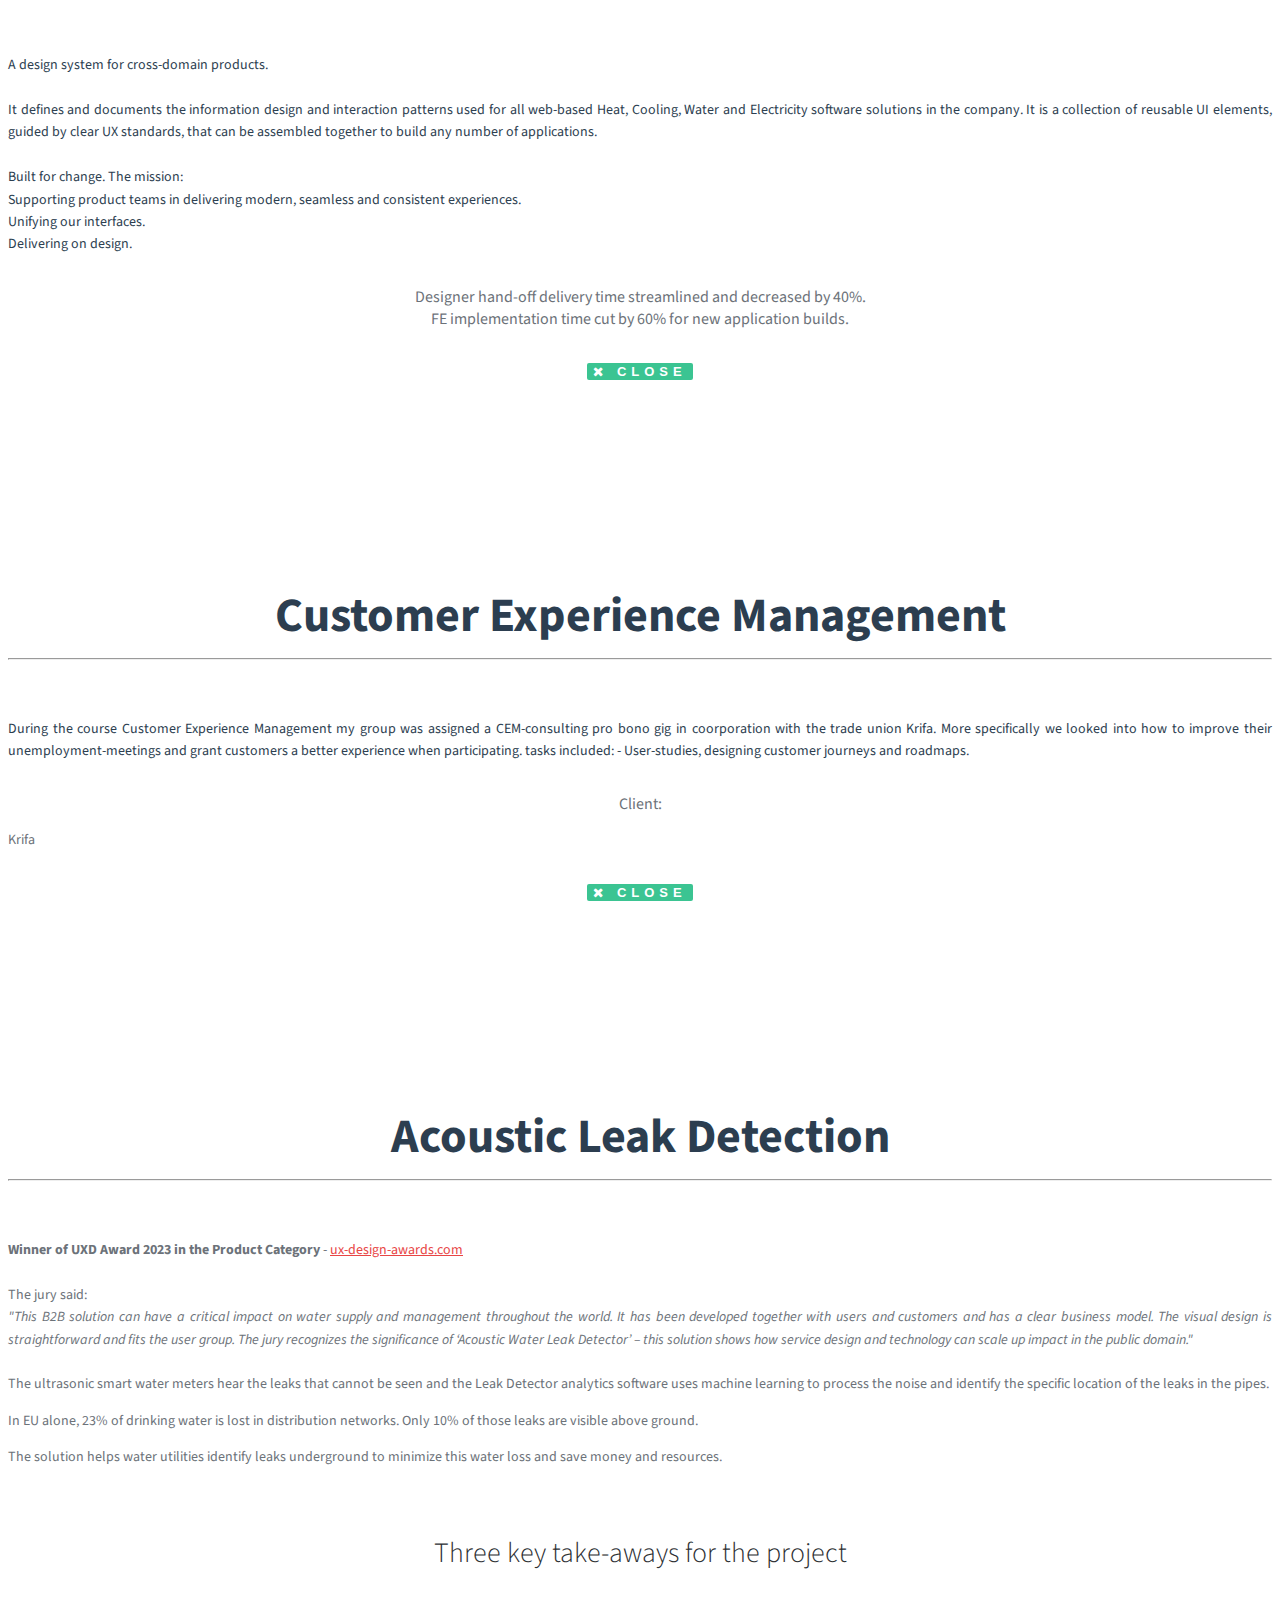
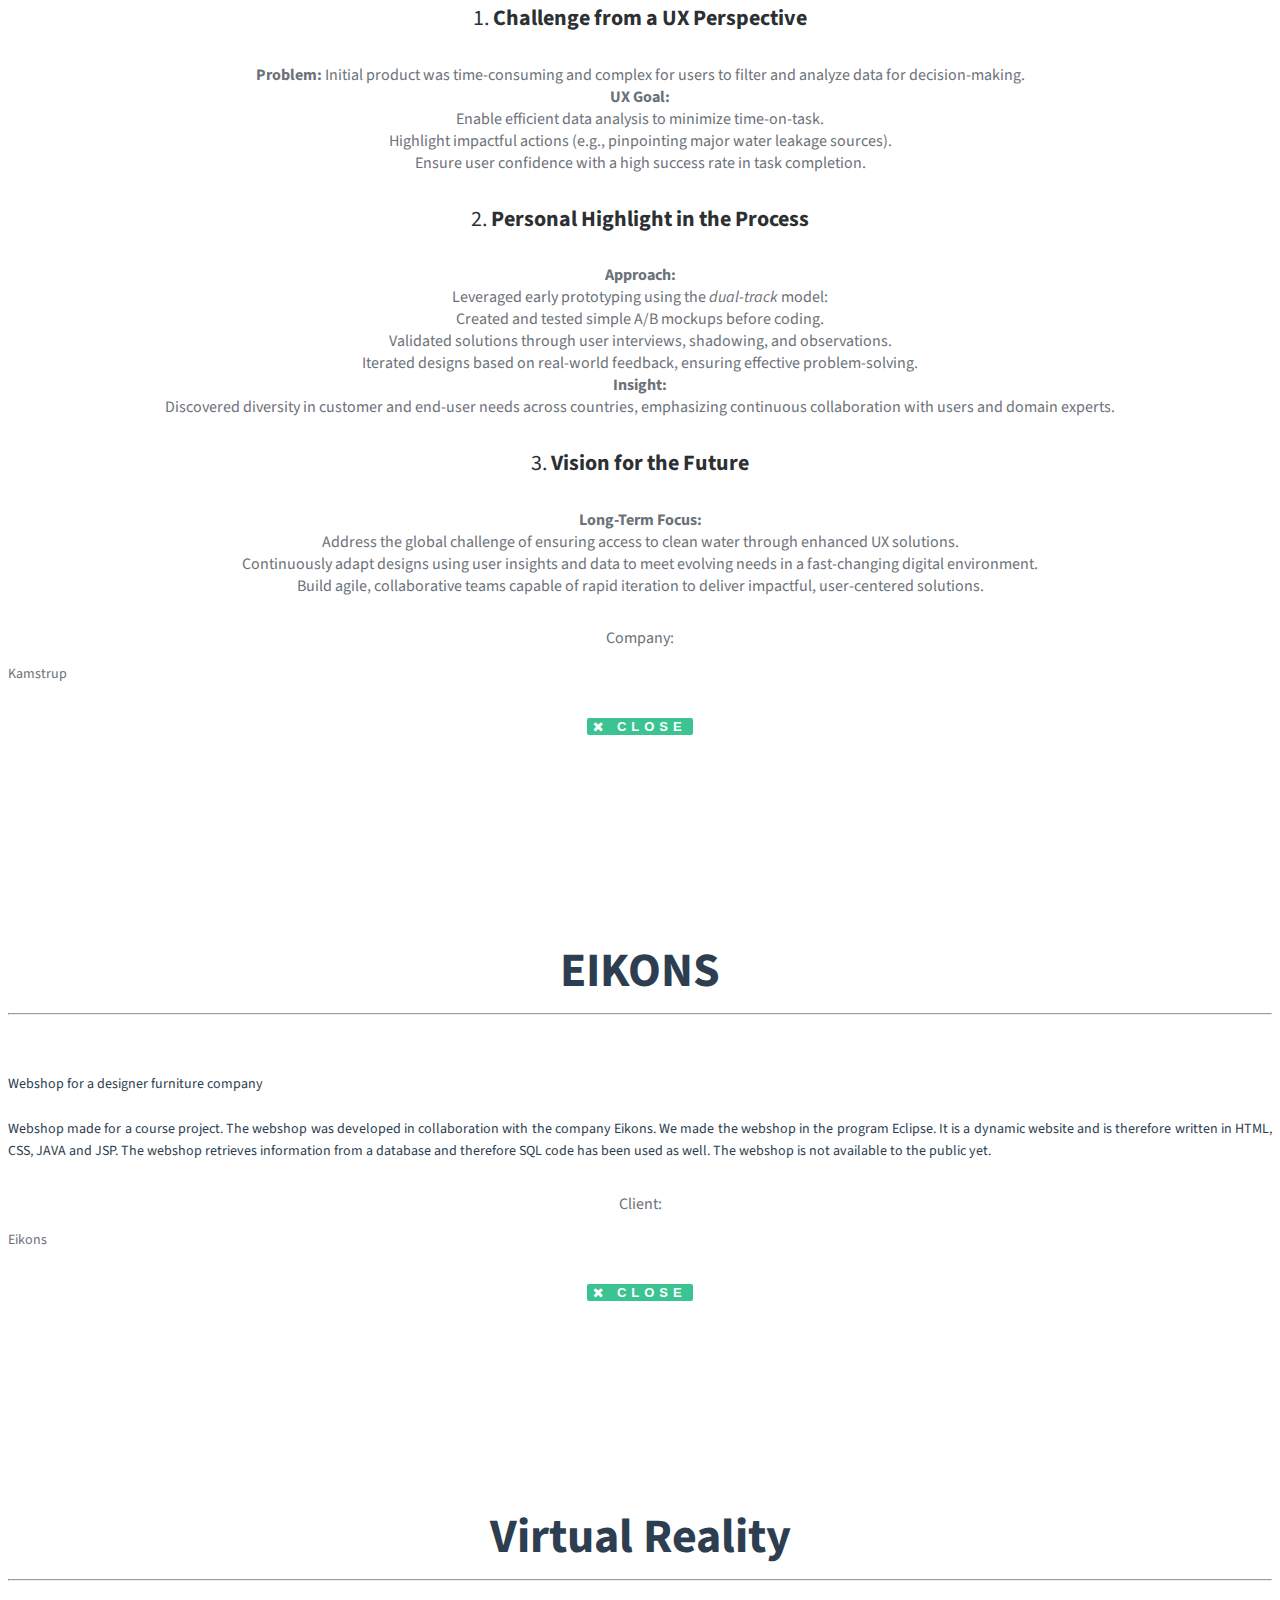
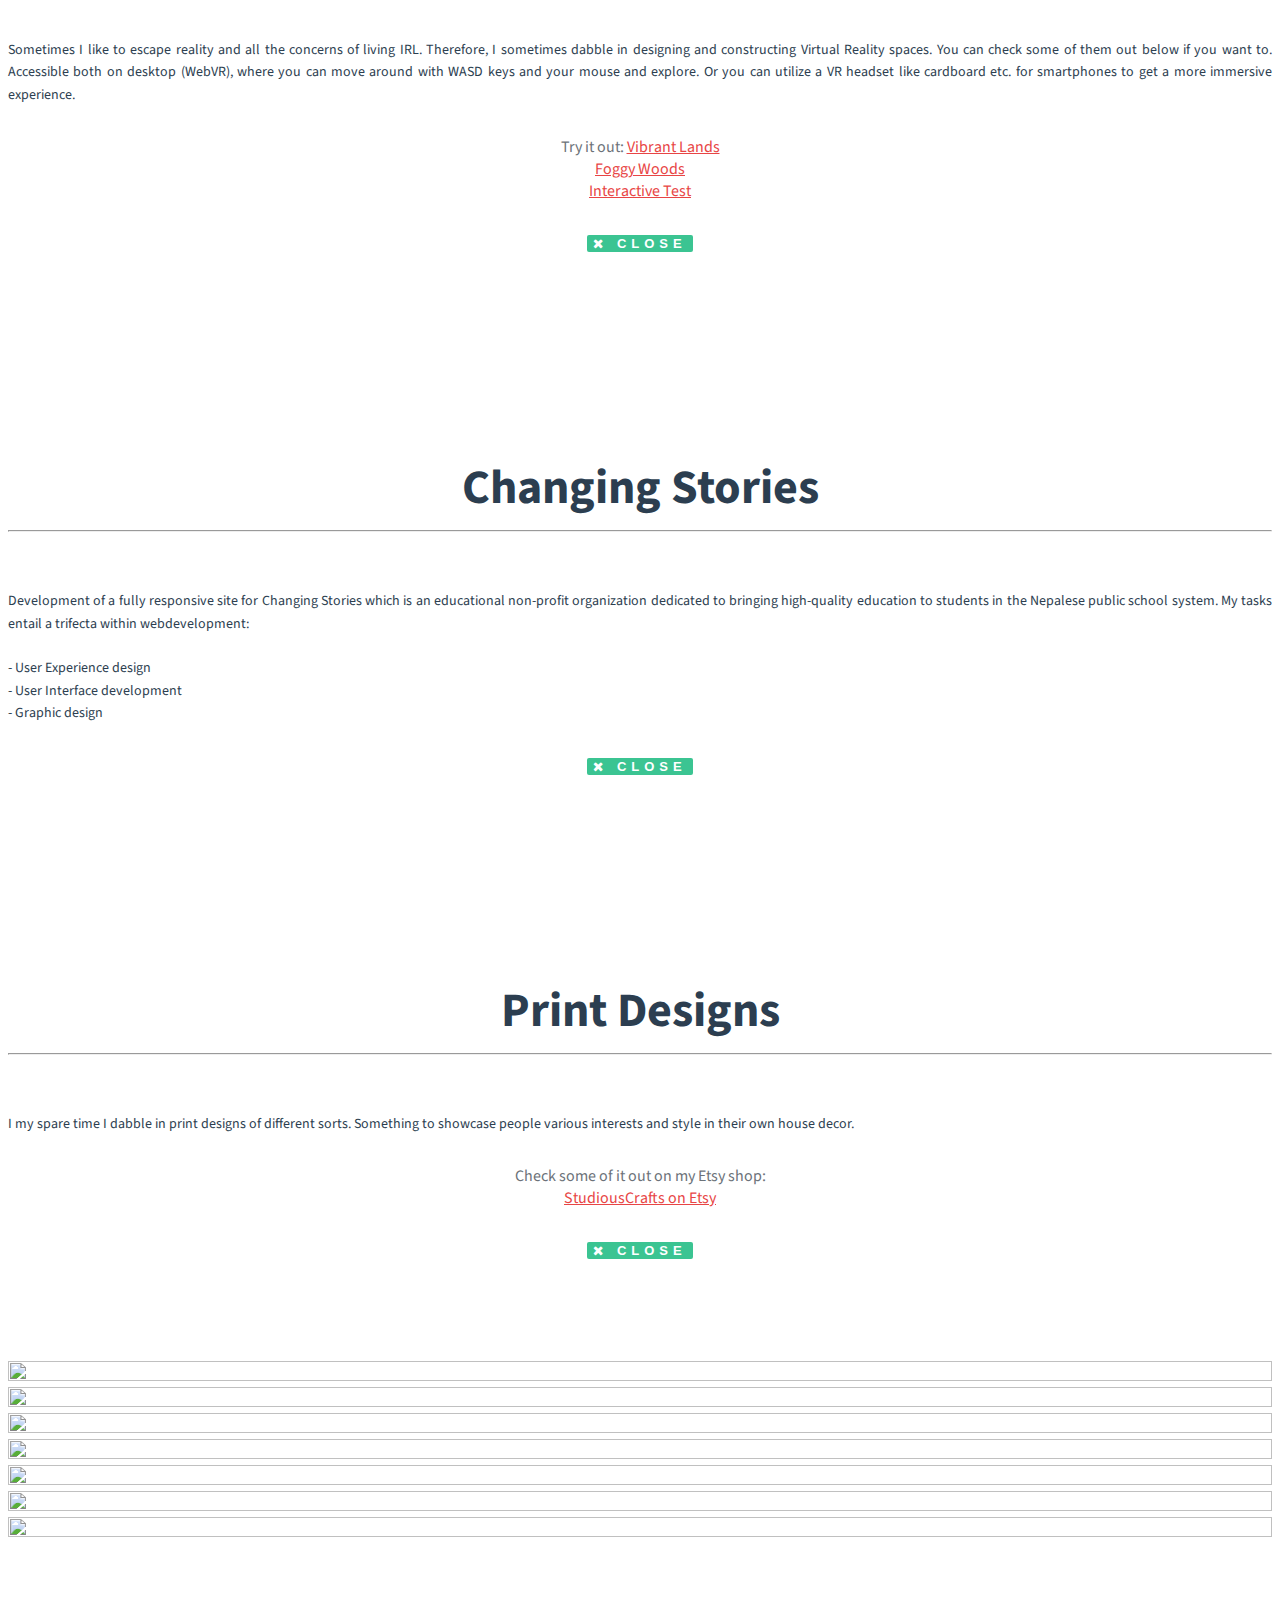
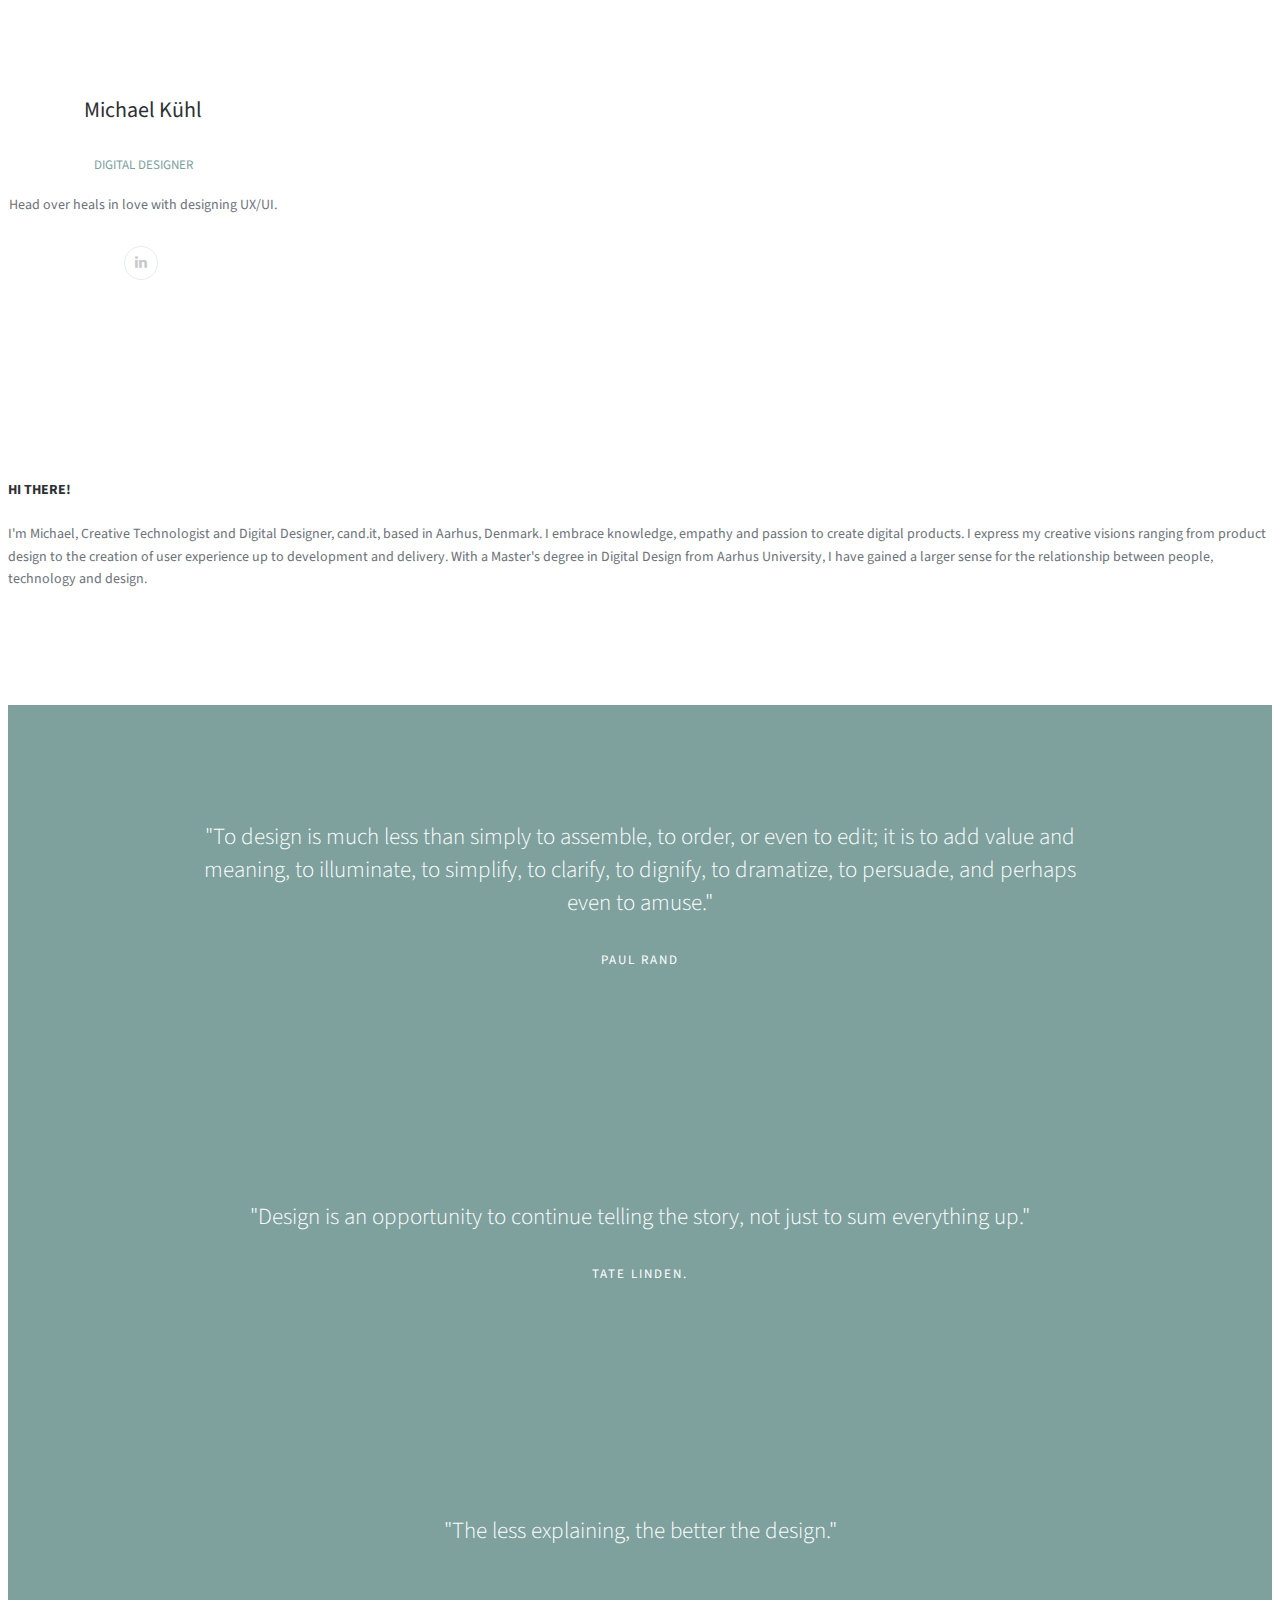
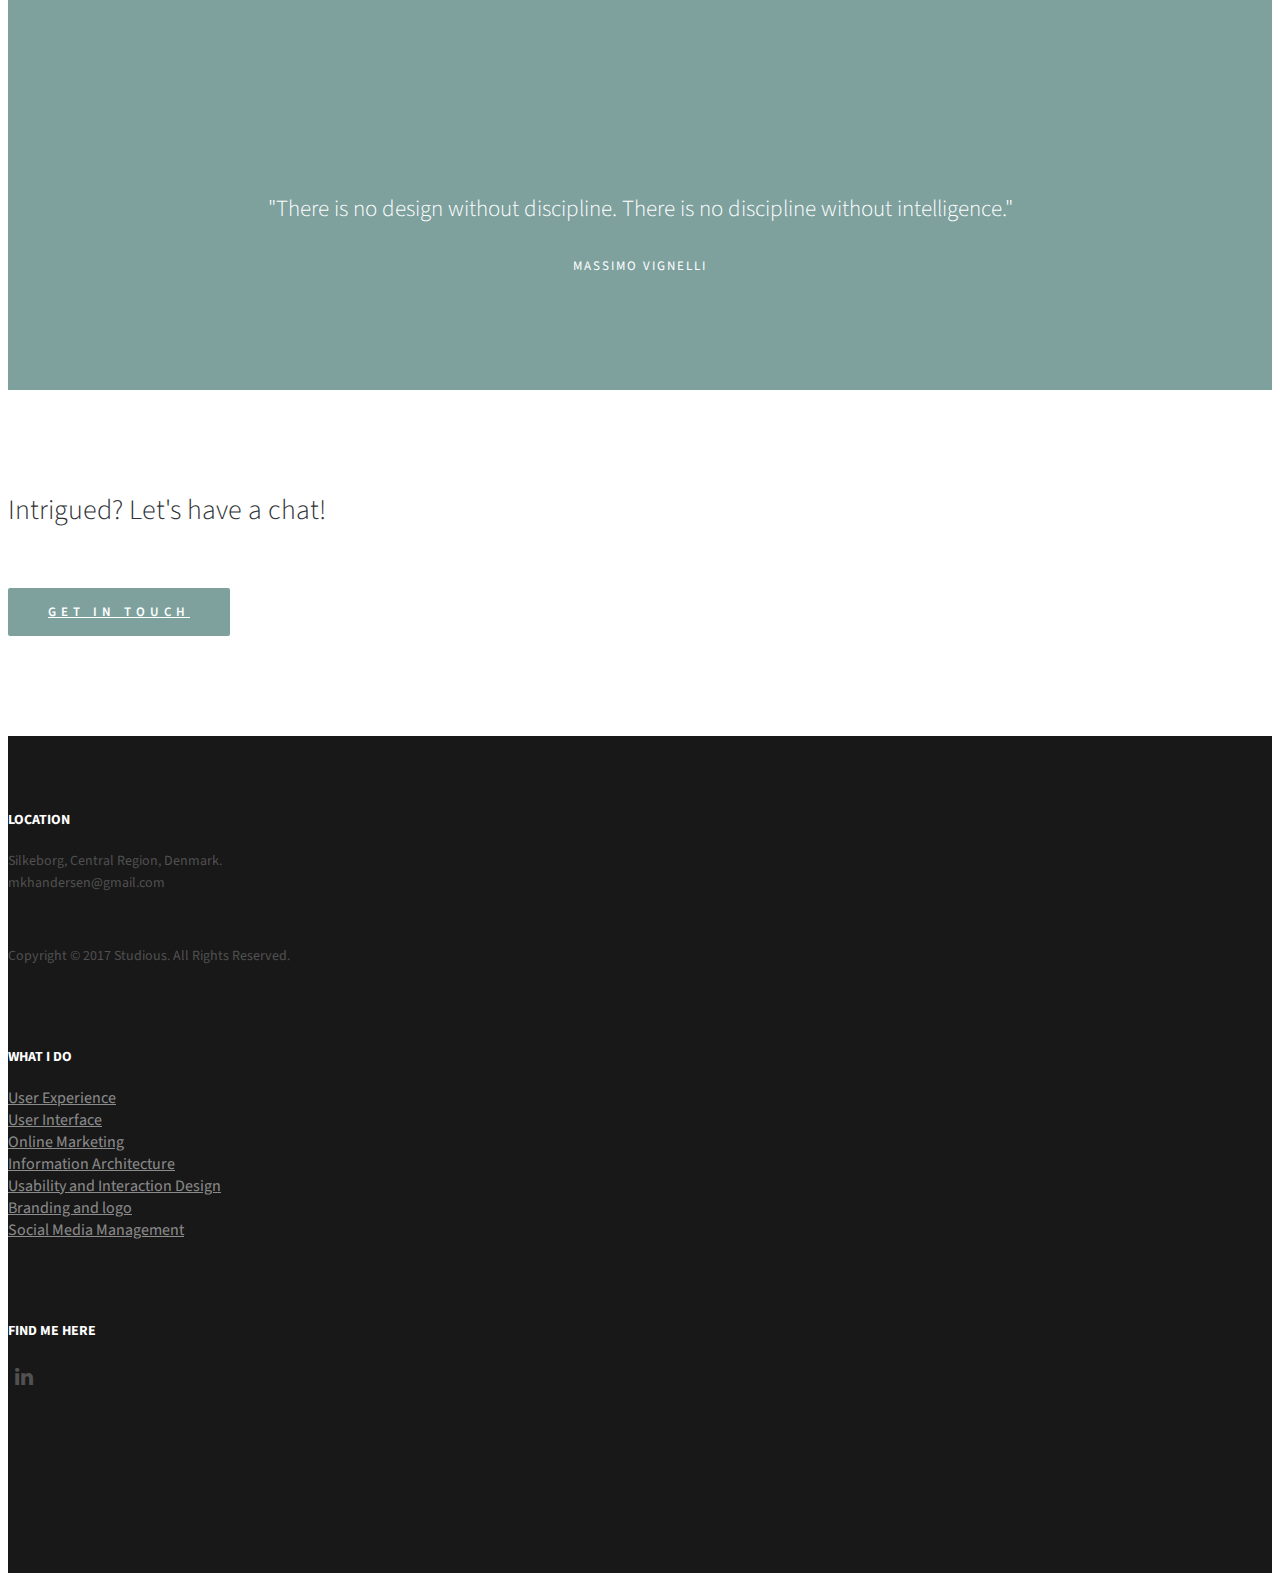
==== commit 18e98dd6: "Update index.html" ====
--- a/index.html
+++ b/index.html
@@ -163,7 +163,7 @@
                     <div class="modal-body">
                         <h2>Design System for SaaS product suite</h2>
                         <hr class="star-primary">
-                        <img src="images/portfolio/DSS.png" class="img-responsive img-centered" alt="">
+                        <img src="images/DSS.png" class="img-responsive img-centered" alt="">
                         <p><font color="#2c3e50">A design system for cross-domain products.<br><br>
 
 It defines and documents the information design and interaction patterns used for all web-based Heat, Cooling, Water and Electricity software solutions in the company. 
@@ -236,13 +236,57 @@
             <div class="row">
                 <div class="col-lg-8 col-lg-offset-2">
                     <div class="modal-body">
-                        <h2>Digital Footprints</h2>
+                        <h2>Acoustic Leak Detection</h2>
                         <hr class="star-primary">
-                        <img src="images/portfolio/circus2.png" class="img-responsive img-centered" alt="">
-                        <p><font color="#2c3e50">Teamresponsible for the overall development of the website UI, branding by site/logo and implementing their research database into site.</font></p>
+                        <img src="images/ALD.jpg" class="img-responsive img-centered" alt="">
+                        <p><strong>Winner of UXD Award 2023 in the Product Category</strong> -&nbsp;<a href="https://ux-design-awards.com/winners/acoustic-water-leak-detector">ux-design-awards.com<br /><br /></a>The jury said:<br /><em>"This B2B solution can have a critical impact on water supply and management throughout the world. It has been developed together with users and customers and has a clear business model. The visual design is straightforward and fits the user group. The jury recognizes the significance of &lsquo;Acoustic Water Leak Detector&rsquo; &ndash; this solution shows how service design and technology can scale up impact in the public domain."</em><br /><br />The ultrasonic smart water meters hear the leaks that cannot be seen and the Leak Detector analytics software uses machine learning to process the noise and identify the specific location of the leaks in the pipes.</p>
+<p>In EU alone, 23% of drinking water is lost in distribution networks. Only 10% of those leaks are visible above ground.</p>
+<p>The solution&nbsp;helps water utilities identify leaks underground to minimize this water loss and save money and resources.</p>
+<p>&nbsp;</p>
+<h3>Three key&nbsp;take-aways for the project</h3>
+<h4>1. <strong>Challenge from a UX Perspective</strong></h4>
+<ul>
+<li><strong>Problem:</strong> Initial product was time-consuming and complex for users to filter and analyze data for decision-making.</li>
+<li><strong>UX Goal:</strong>
+<ul>
+<li>Enable efficient data analysis to minimize time-on-task.</li>
+<li>Highlight impactful actions (e.g., pinpointing major water leakage sources).</li>
+<li>Ensure user confidence with a high success rate in task completion.</li>
+</ul>
+</li>
+</ul>
+<h4>2. <strong>Personal Highlight in the Process</strong></h4>
+<ul>
+<li><strong>Approach:</strong>
+<ul>
+<li>Leveraged early prototyping using the <em>dual-track</em> model:
+<ul>
+<li>Created and tested simple A/B mockups before coding.</li>
+<li>Validated solutions through user interviews, shadowing, and observations.</li>
+</ul>
+</li>
+<li>Iterated designs based on real-world feedback, ensuring effective problem-solving.</li>
+</ul>
+</li>
+<li><strong>Insight:</strong>
+<ul>
+<li>Discovered diversity in customer and end-user needs across countries, emphasizing continuous collaboration with users and domain experts.</li>
+</ul>
+</li>
+</ul>
+<h4>3. <strong>Vision for the Future</strong></h4>
+<ul>
+<li><strong>Long-Term Focus:</strong>
+<ul>
+<li>Address the global challenge of ensuring access to clean water through enhanced UX solutions.</li>
+<li>Continuously adapt designs using user insights and data to meet evolving needs in a fast-changing digital environment.</li>
+<li>Build agile, collaborative teams capable of rapid iteration to deliver impactful, user-centered solutions.</li>
+</ul>
+</li>
+</ul>
                         <ul class="list-inline item-details">
-													<li>Client:
-															<p>Digital Footprints</p>
+													<li>Company:
+															<p>Kamstrup</p>
 																		</li>
 													                </ul>
                         <button type="button" class="btn btn-default" data-dismiss="modal"><i class="fa fa-times"></i> Close</button>
@@ -401,7 +445,7 @@
         </div>
         <!-- overlay -->
         </a> </div>
-      <div class="col-lg-2 col-md-4 col-sm-4 work"> <a href="#portfolioModal3" class="work-box" data-toggle="modal"> <img src="images/work-3.jpg" alt="">
+      <div class="col-lg-2 col-md-4 col-sm-4 work"> <a href="#portfolioModal3" class="work-box" data-toggle="modal"> <img src="images/ALD.jpg" alt="">
         <div class="overlay">
           <div class="overlay-caption">
             <p><span class="icon icon-magnifying-glass"></span></p>
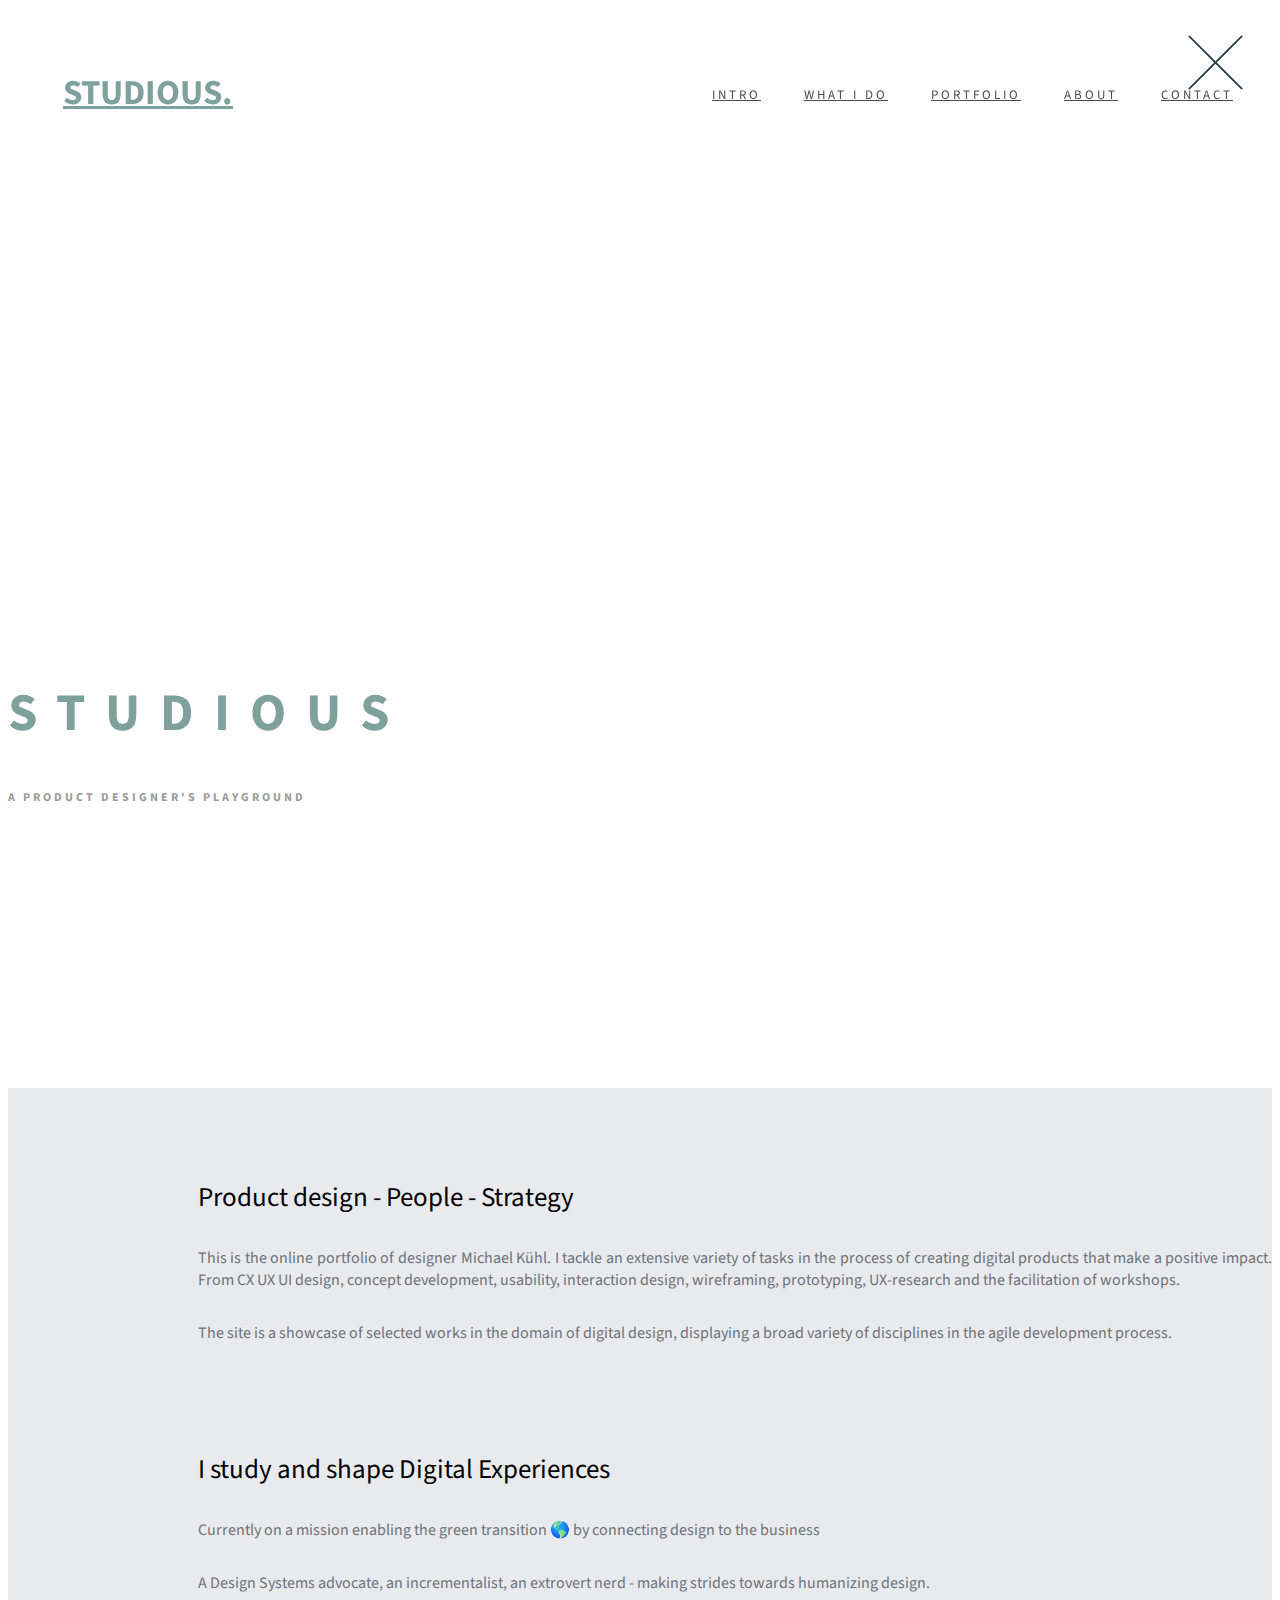
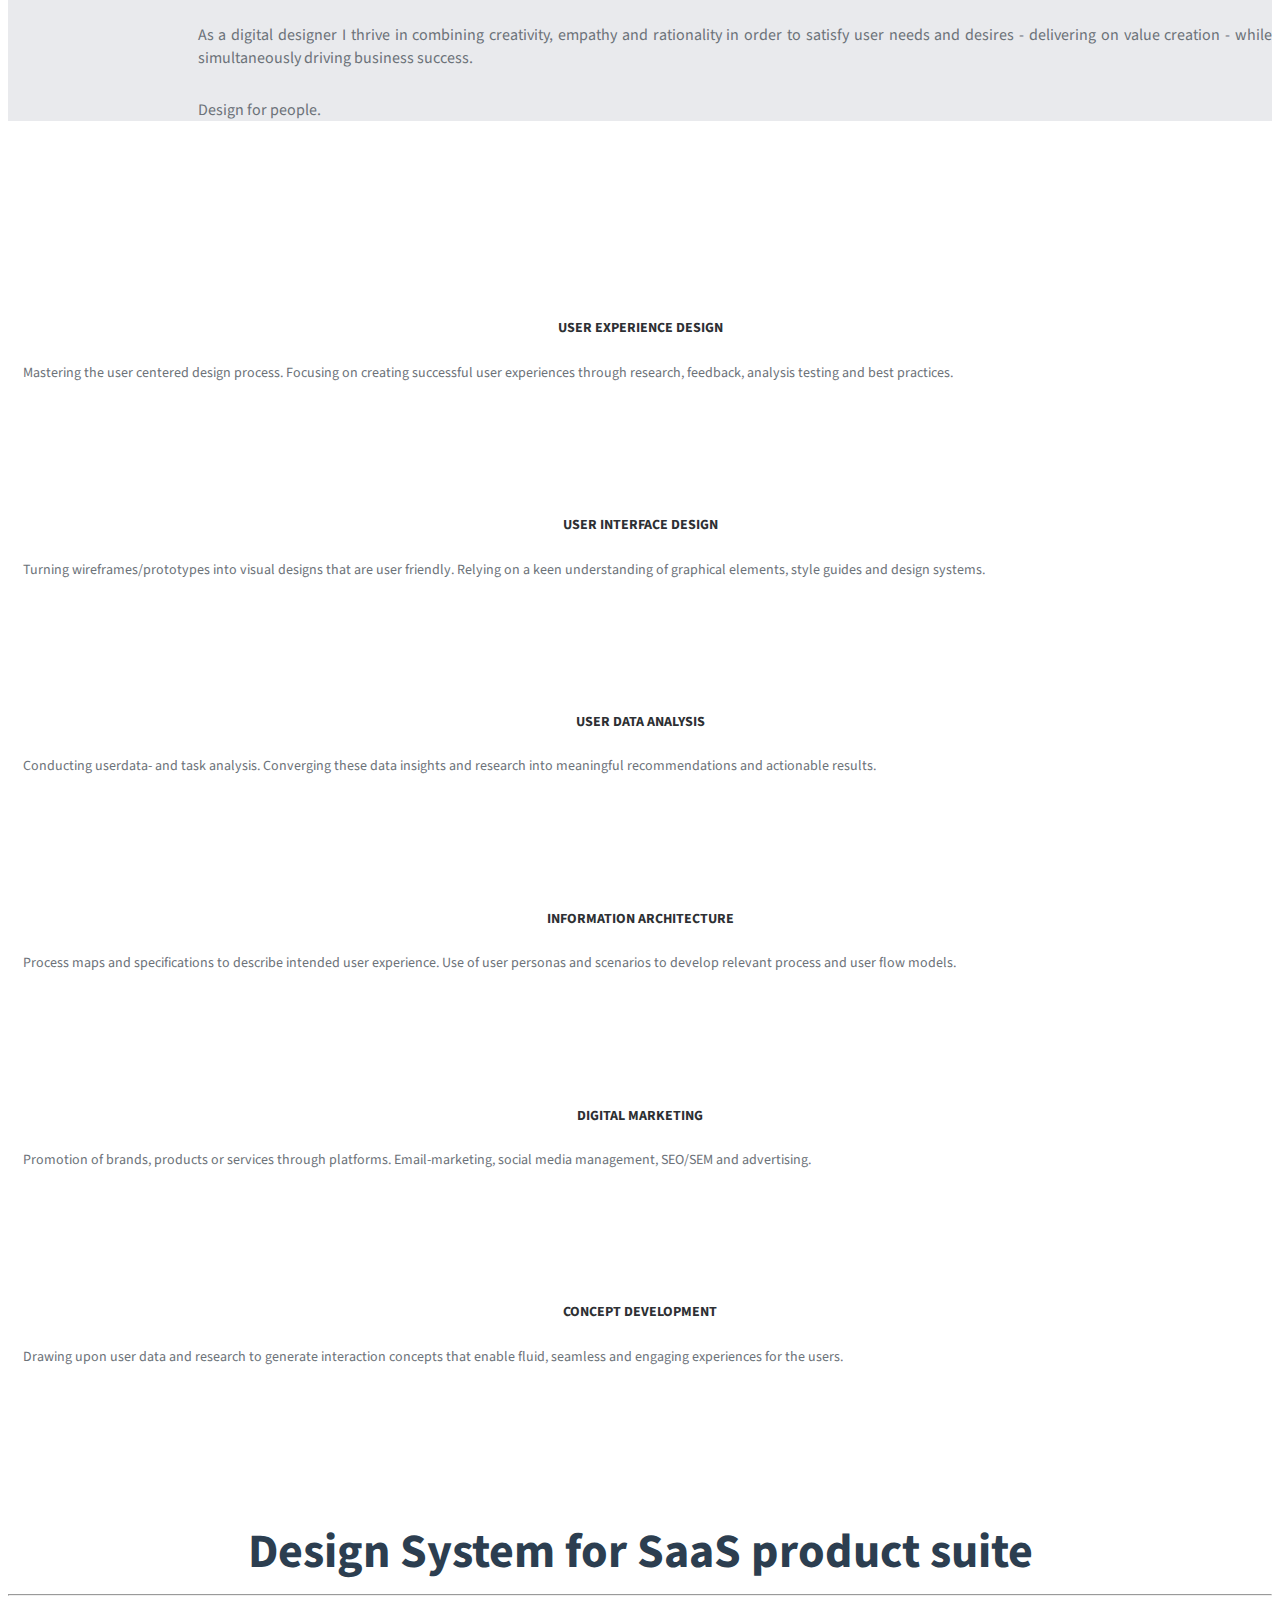
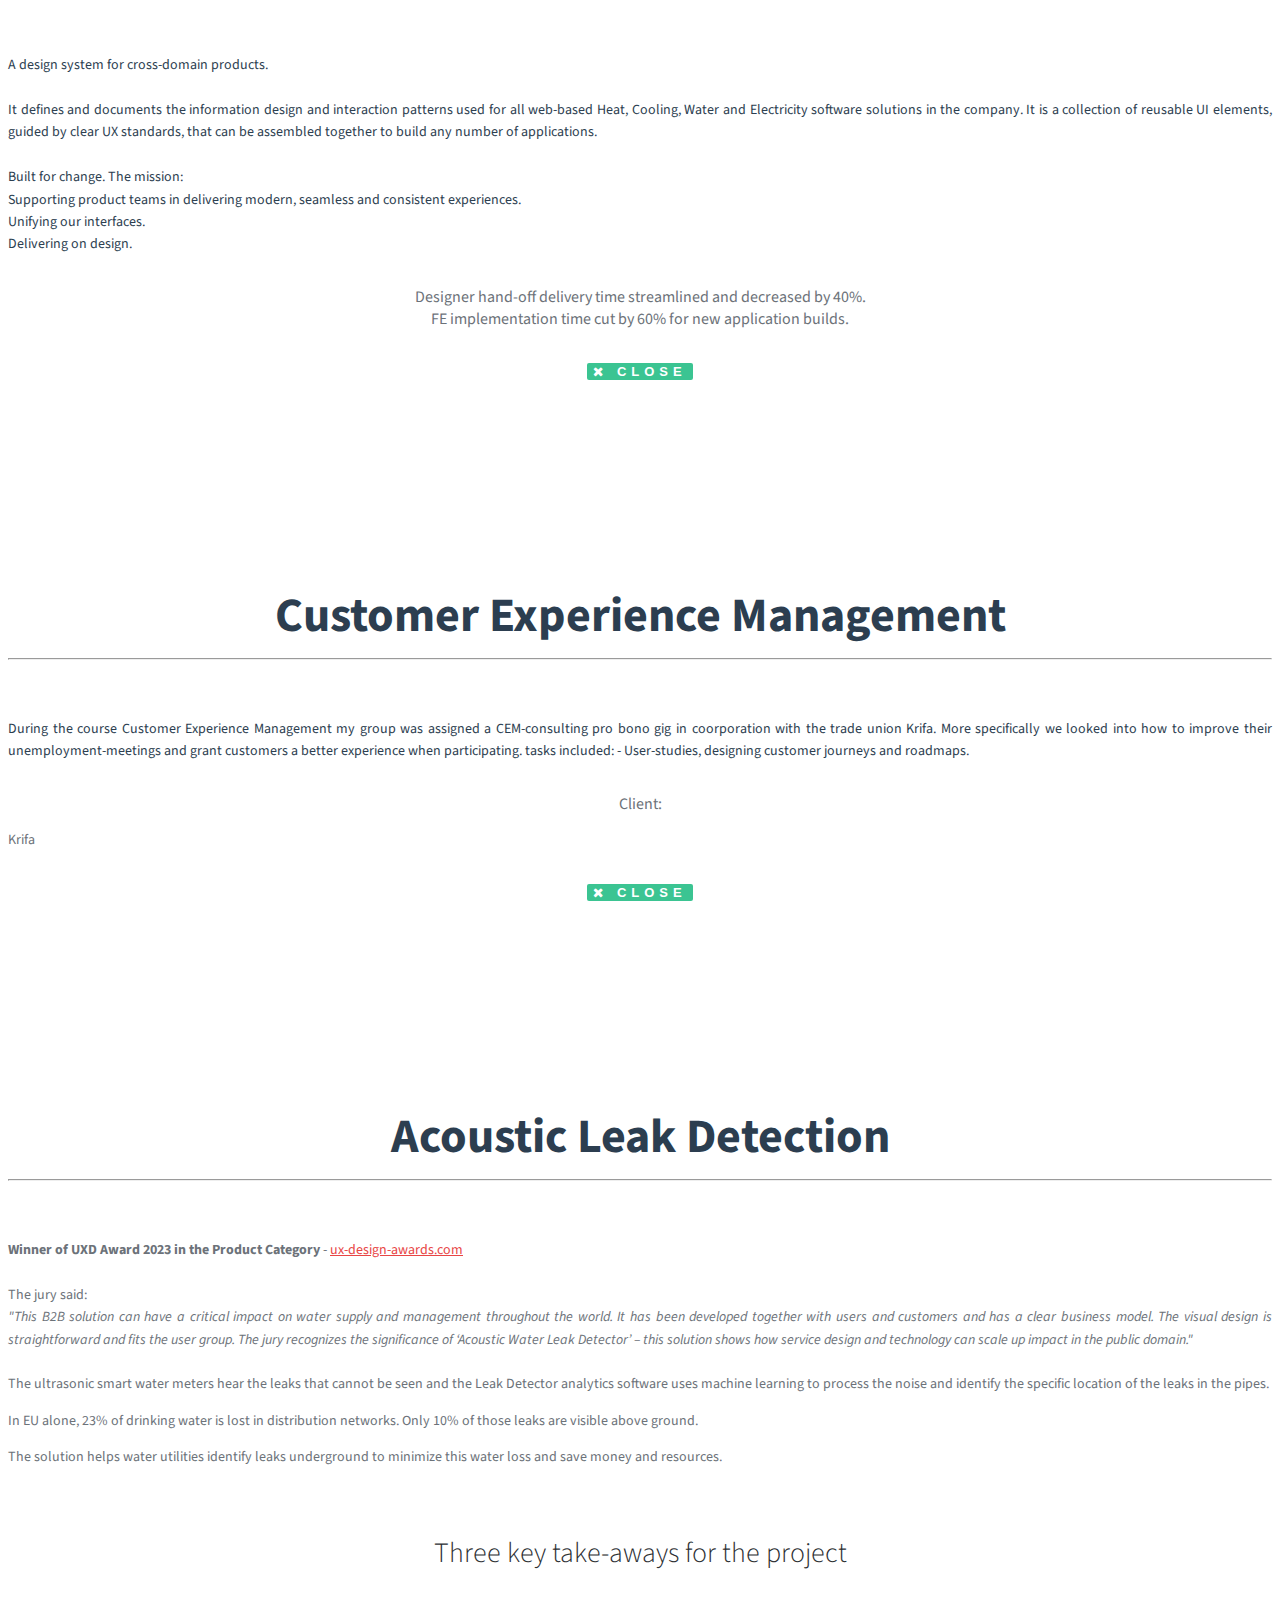
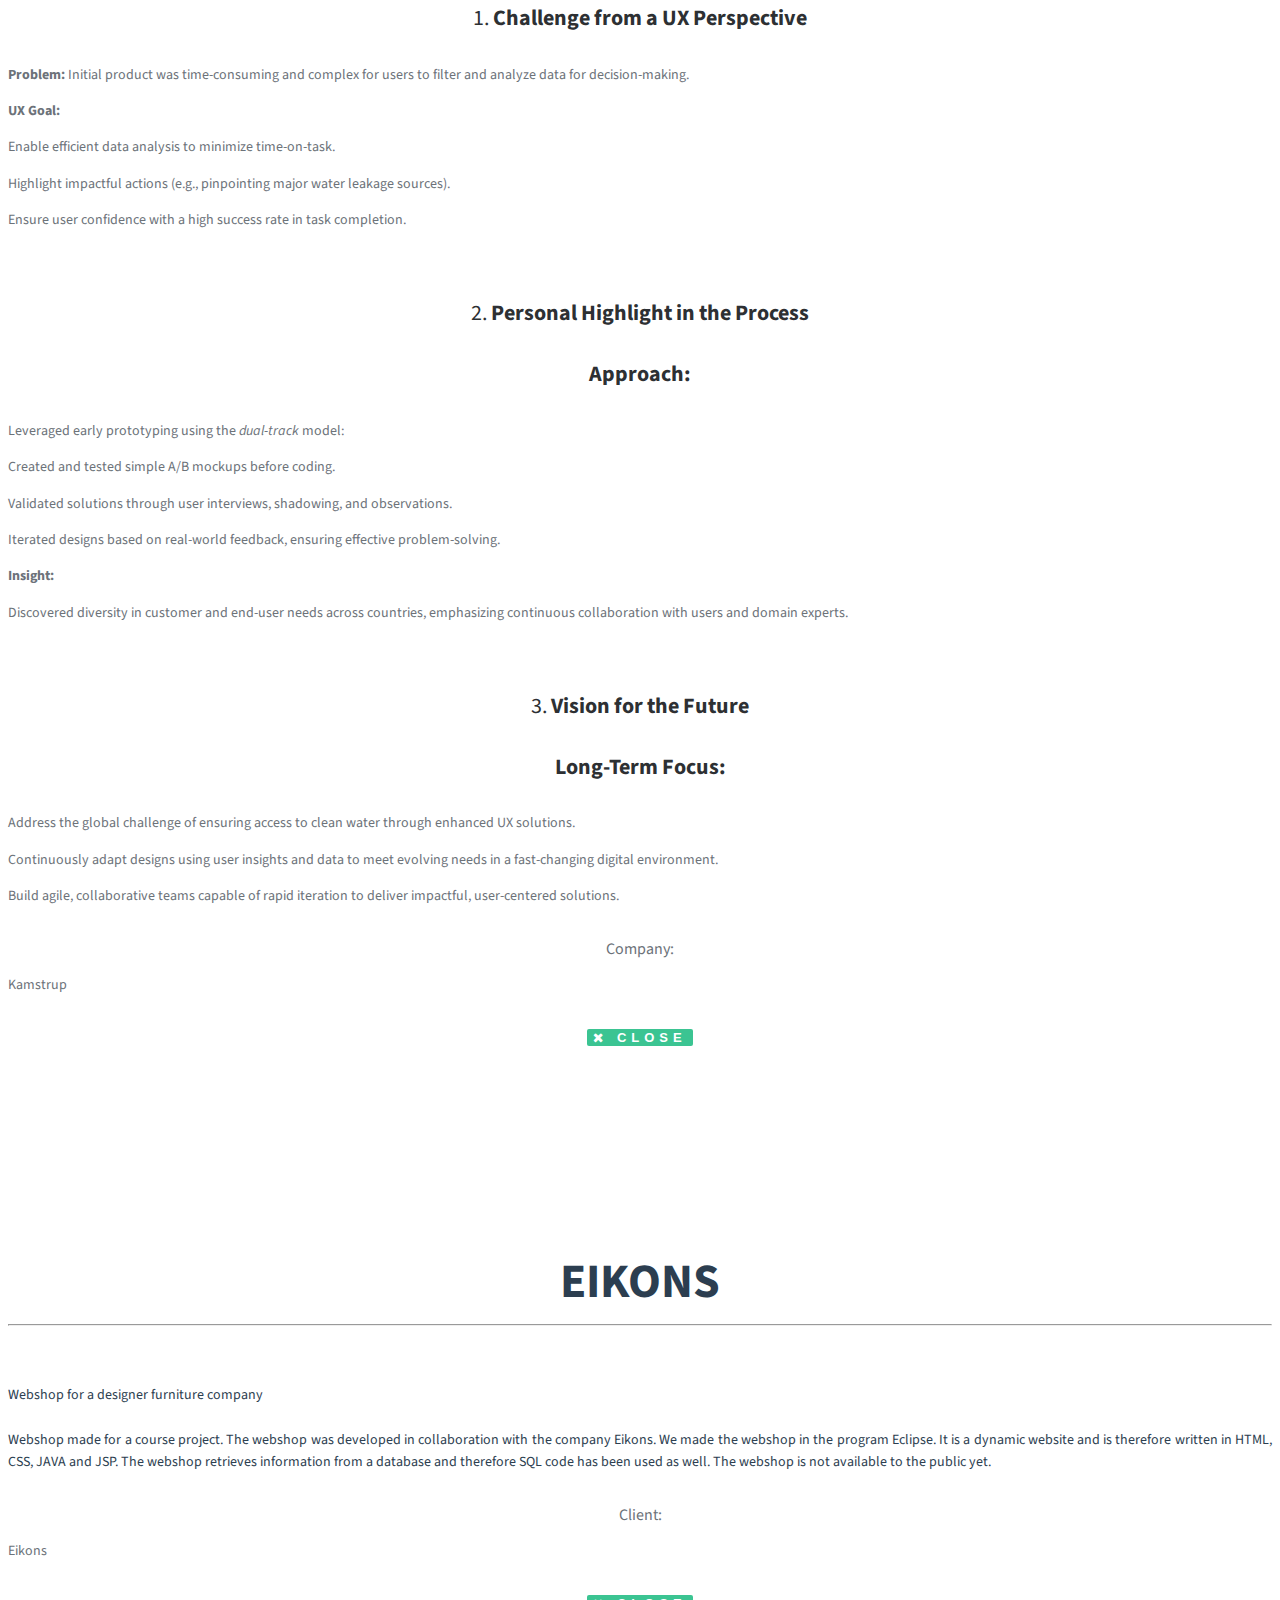
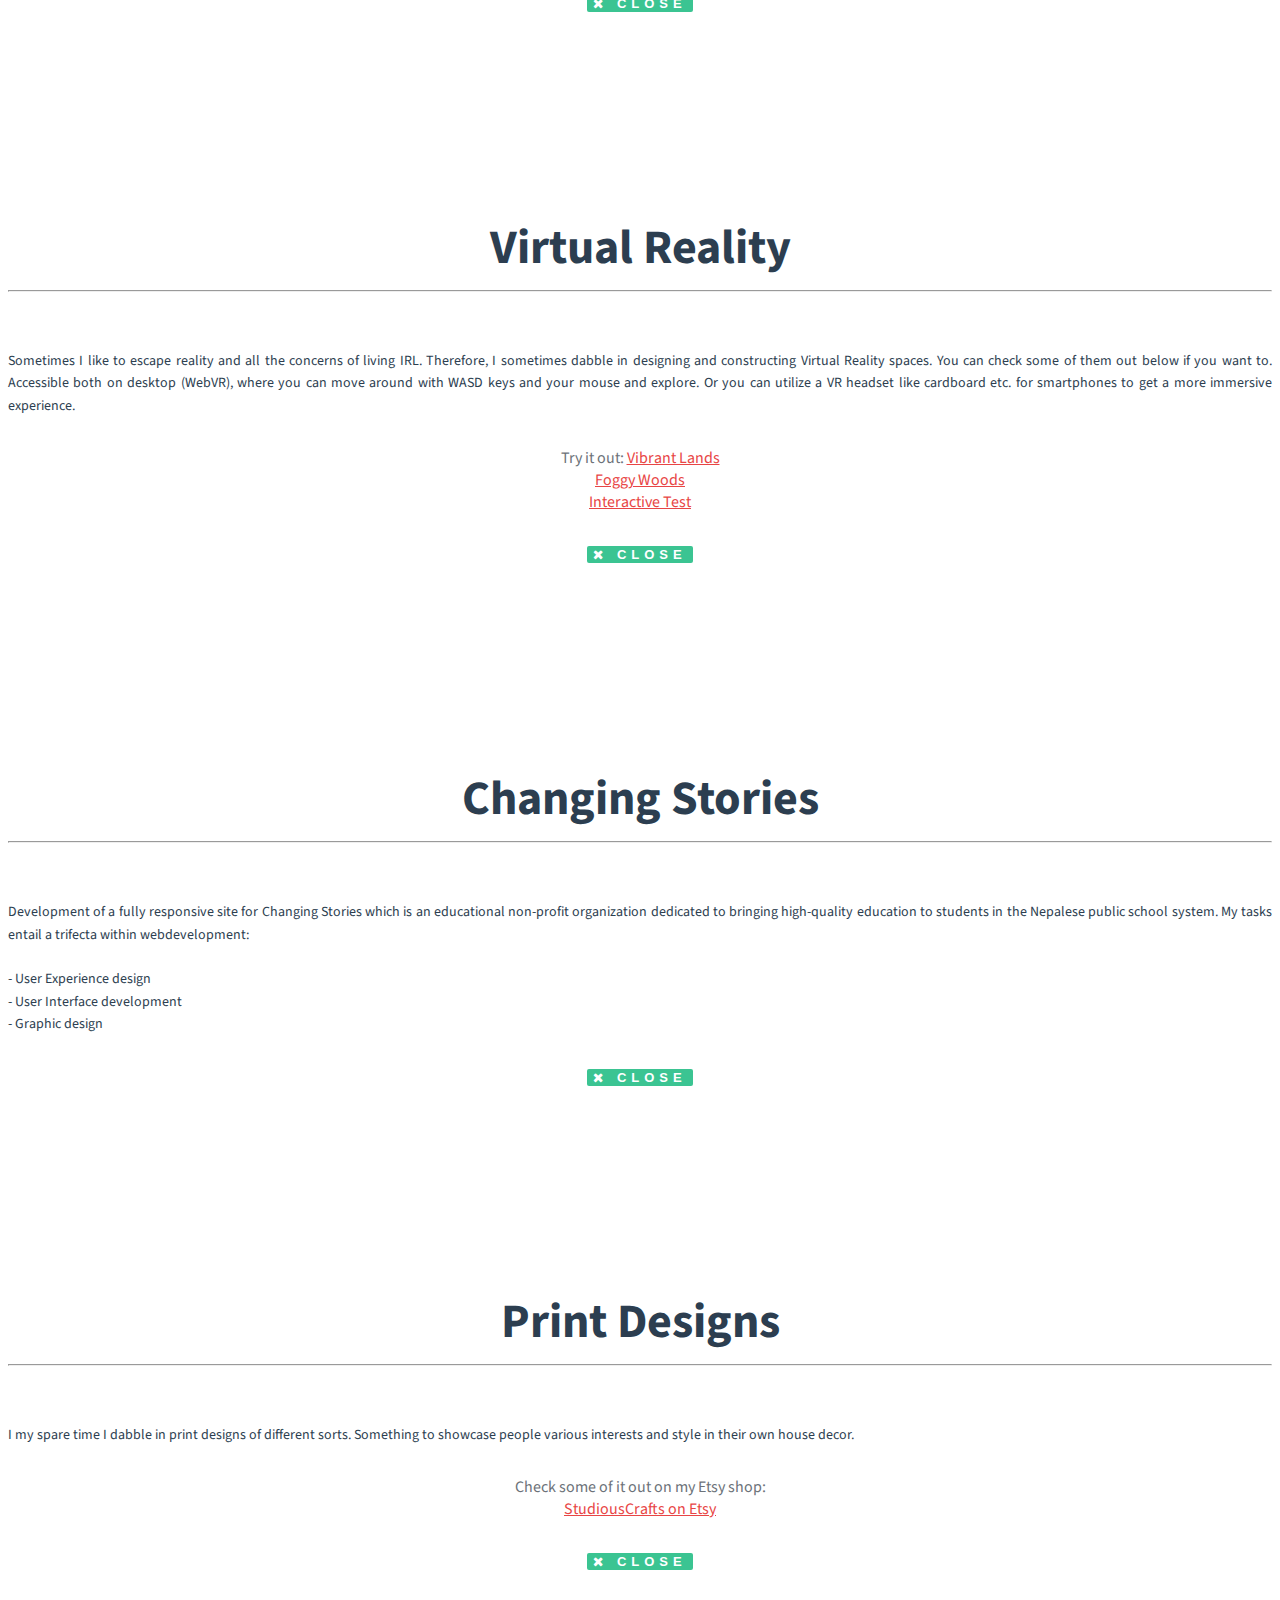
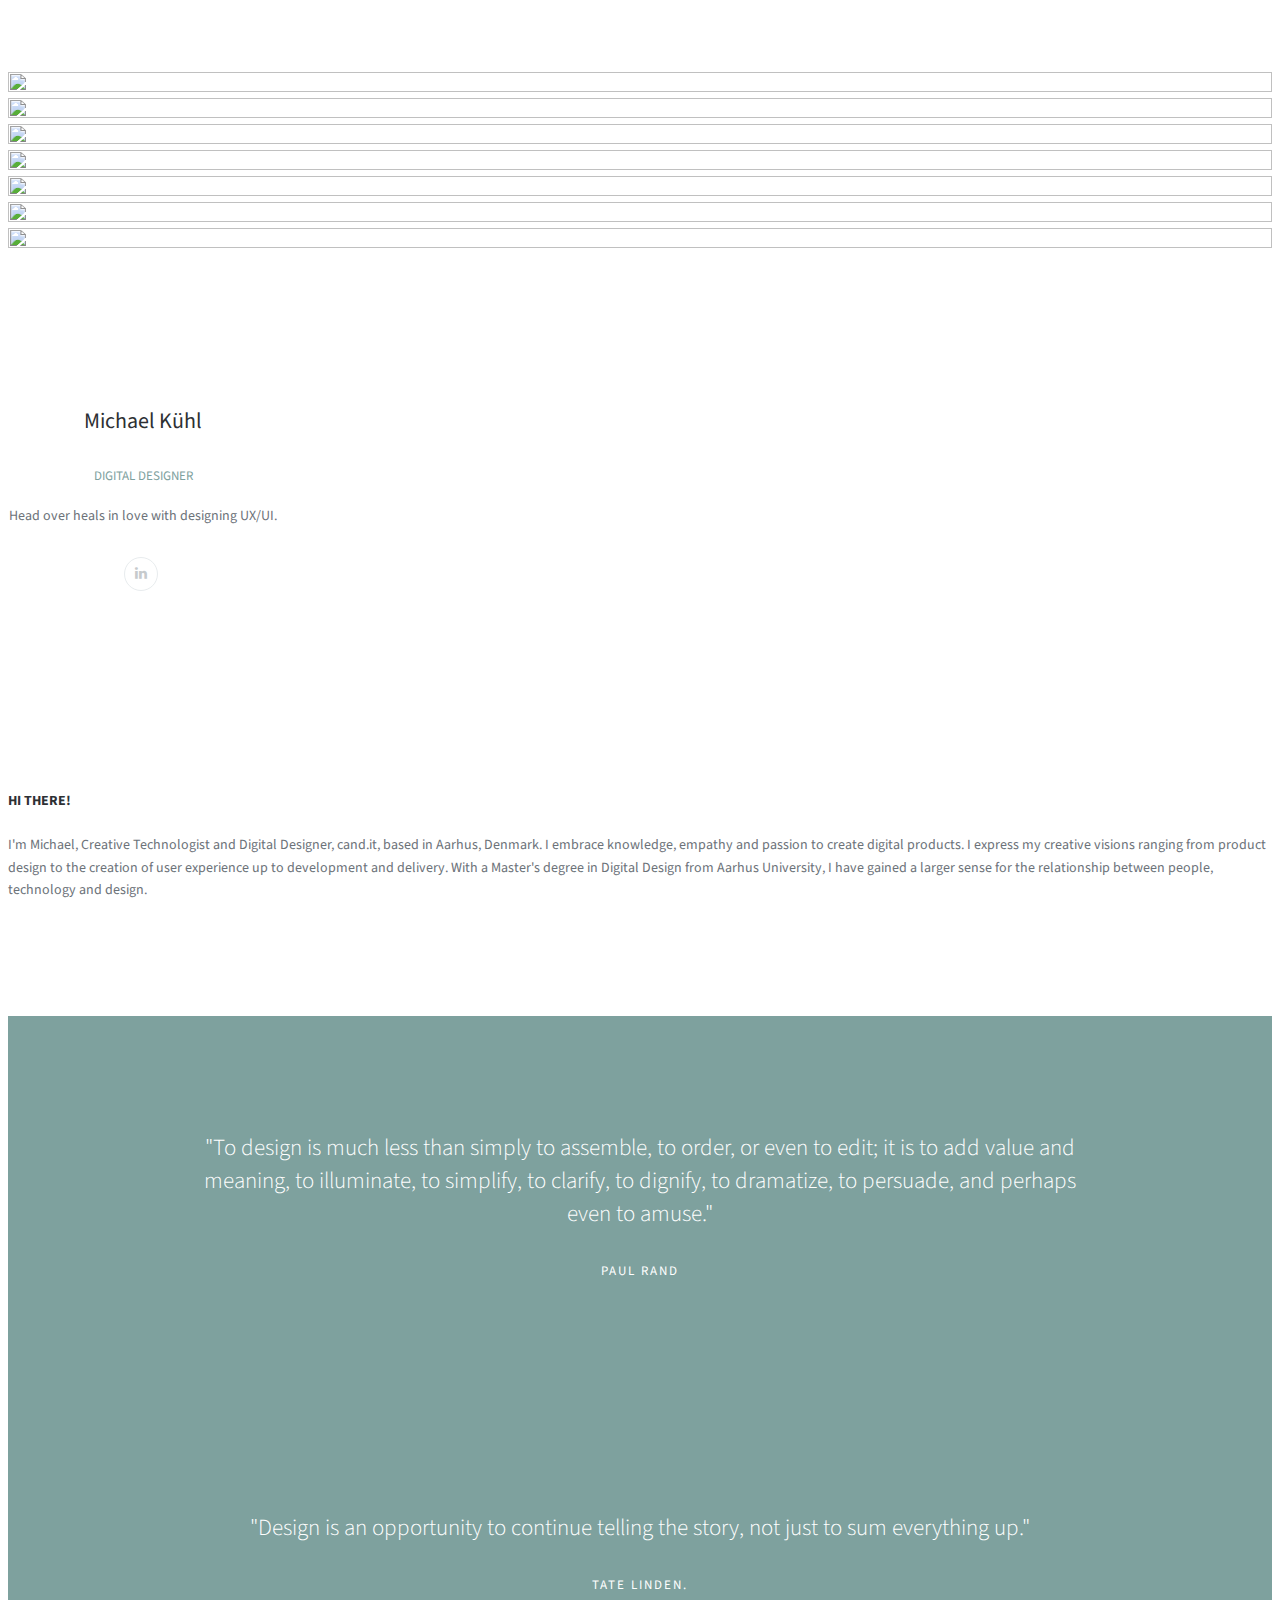
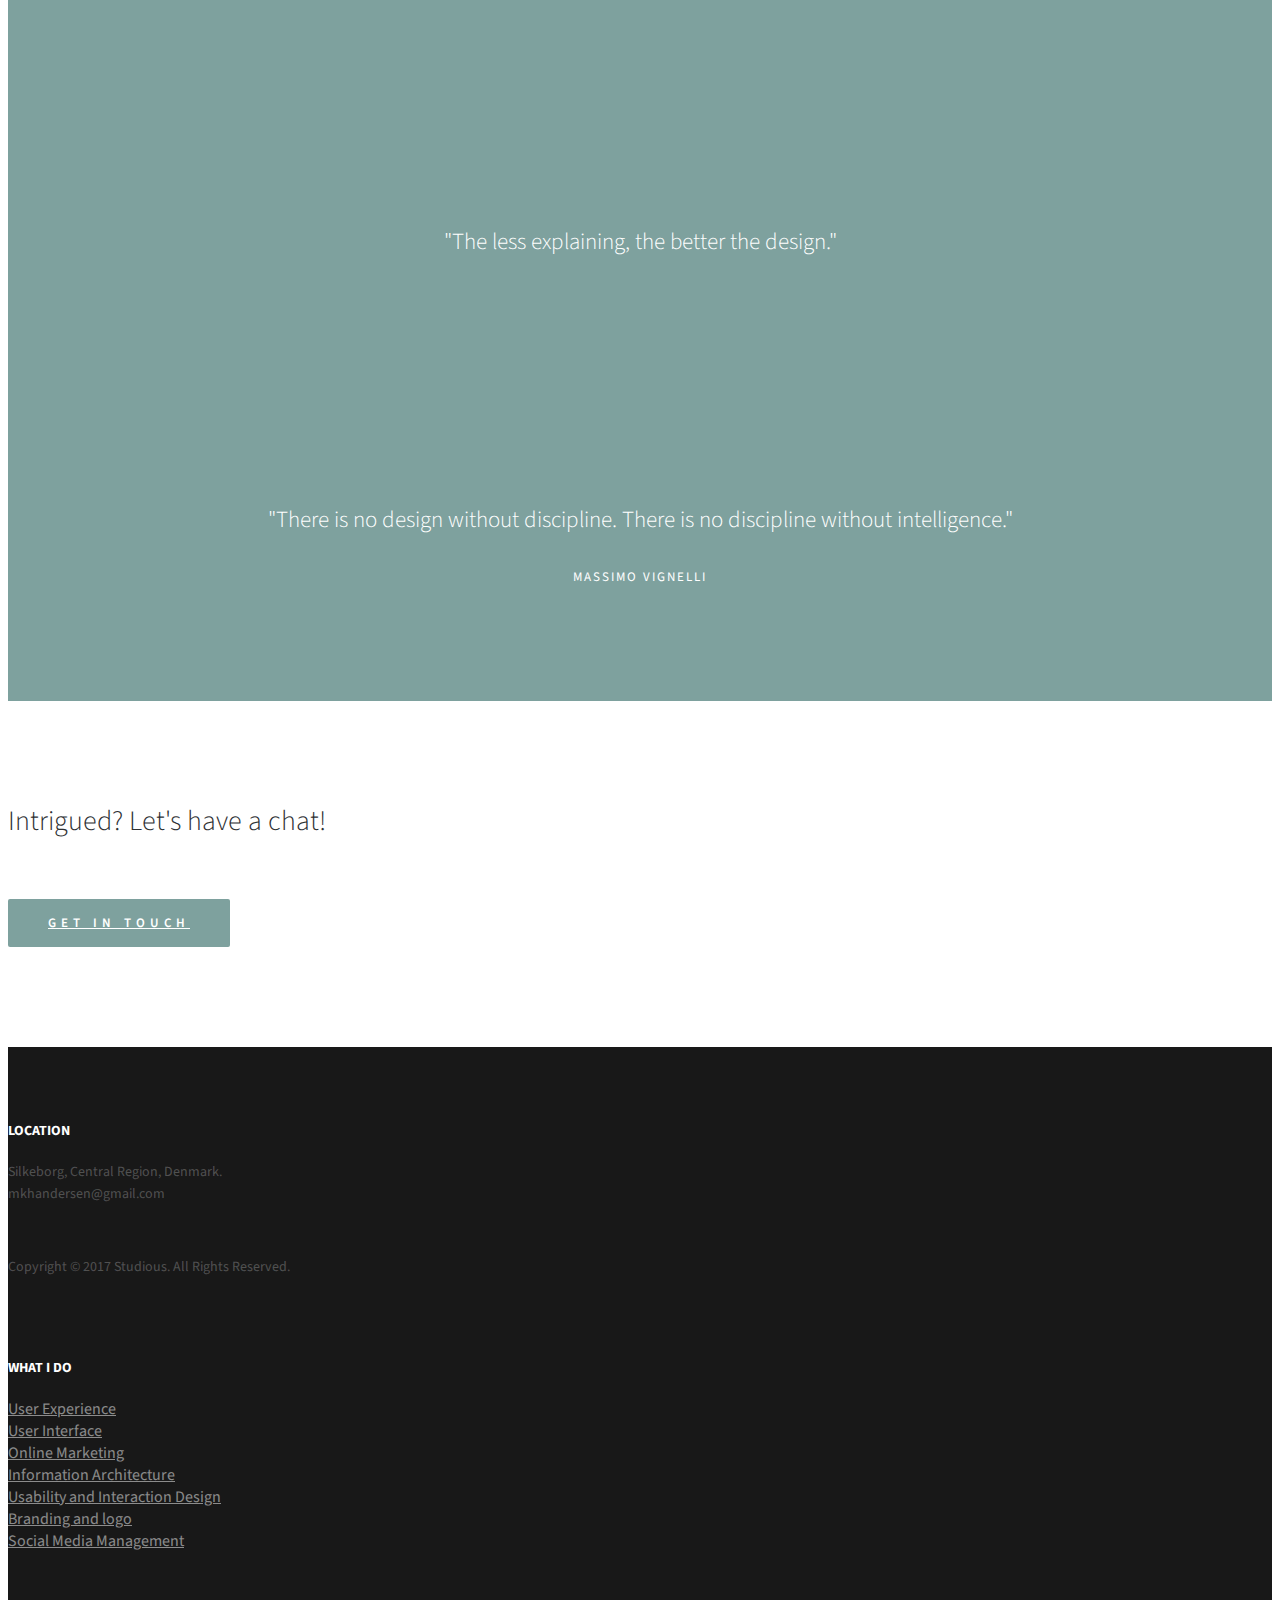
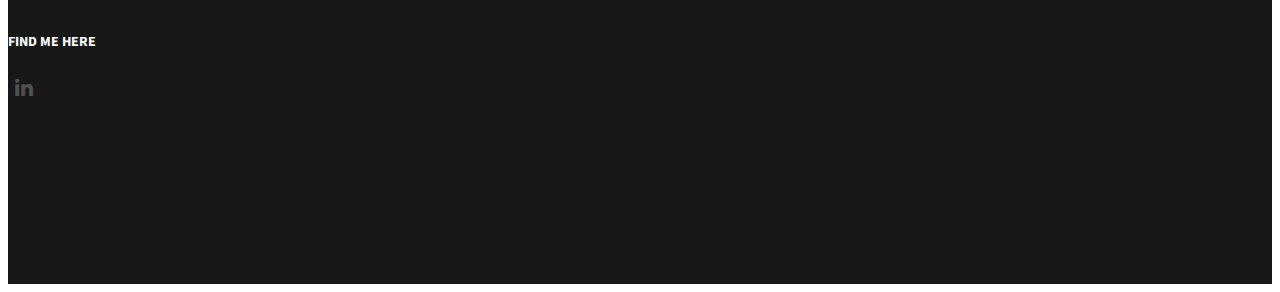
==== commit b27ffafe: "Update index.html" ====
--- a/index.html
+++ b/index.html
@@ -245,45 +245,26 @@
 <p>&nbsp;</p>
 <h3>Three key&nbsp;take-aways for the project</h3>
 <h4>1. <strong>Challenge from a UX Perspective</strong></h4>
-<ul>
-<li><strong>Problem:</strong> Initial product was time-consuming and complex for users to filter and analyze data for decision-making.</li>
-<li><strong>UX Goal:</strong>
-<ul>
-<li>Enable efficient data analysis to minimize time-on-task.</li>
-<li>Highlight impactful actions (e.g., pinpointing major water leakage sources).</li>
-<li>Ensure user confidence with a high success rate in task completion.</li>
-</ul>
-</li>
-</ul>
+<p><strong>Problem:</strong> Initial product was time-consuming and complex for users to filter and analyze data for decision-making.</p>
+<p><strong>UX Goal:</strong></p>
+<p>Enable efficient data analysis to minimize time-on-task.</p>
+<p>Highlight impactful actions (e.g., pinpointing major water leakage sources).</p>
+<p>Ensure user confidence with a high success rate in task completion.</p>
+<p>&nbsp;</p>
 <h4>2. <strong>Personal Highlight in the Process</strong></h4>
-<ul>
-<li><strong>Approach:</strong>
-<ul>
-<li>Leveraged early prototyping using the <em>dual-track</em> model:
-<ul>
-<li>Created and tested simple A/B mockups before coding.</li>
-<li>Validated solutions through user interviews, shadowing, and observations.</li>
-</ul>
-</li>
-<li>Iterated designs based on real-world feedback, ensuring effective problem-solving.</li>
-</ul>
-</li>
-<li><strong>Insight:</strong>
-<ul>
-<li>Discovered diversity in customer and end-user needs across countries, emphasizing continuous collaboration with users and domain experts.</li>
-</ul>
-</li>
-</ul>
+<h4><strong>Approach:</strong></h4>
+<p>Leveraged early prototyping using the <em>dual-track</em> model:</p>
+<p>Created and tested simple A/B mockups before coding.</p>
+<p>Validated solutions through user interviews, shadowing, and observations.</p>
+<p>Iterated designs based on real-world feedback, ensuring effective problem-solving.</p>
+<p><strong>Insight:</strong></p>
+<p>Discovered diversity in customer and end-user needs across countries, emphasizing continuous collaboration with users and domain experts.</p>
+<p>&nbsp;</p>
 <h4>3. <strong>Vision for the Future</strong></h4>
-<ul>
-<li><strong>Long-Term Focus:</strong>
-<ul>
-<li>Address the global challenge of ensuring access to clean water through enhanced UX solutions.</li>
-<li>Continuously adapt designs using user insights and data to meet evolving needs in a fast-changing digital environment.</li>
-<li>Build agile, collaborative teams capable of rapid iteration to deliver impactful, user-centered solutions.</li>
-</ul>
-</li>
-</ul>
+<h4><strong>Long-Term Focus:</strong></h4>
+<p>Address the global challenge of ensuring access to clean water through enhanced UX solutions.</p>
+<p>Continuously adapt designs using user insights and data to meet evolving needs in a fast-changing digital environment.</p>
+<p>Build agile, collaborative teams capable of rapid iteration to deliver impactful, user-centered solutions.</p>
                         <ul class="list-inline item-details">
 													<li>Company:
 															<p>Kamstrup</p>
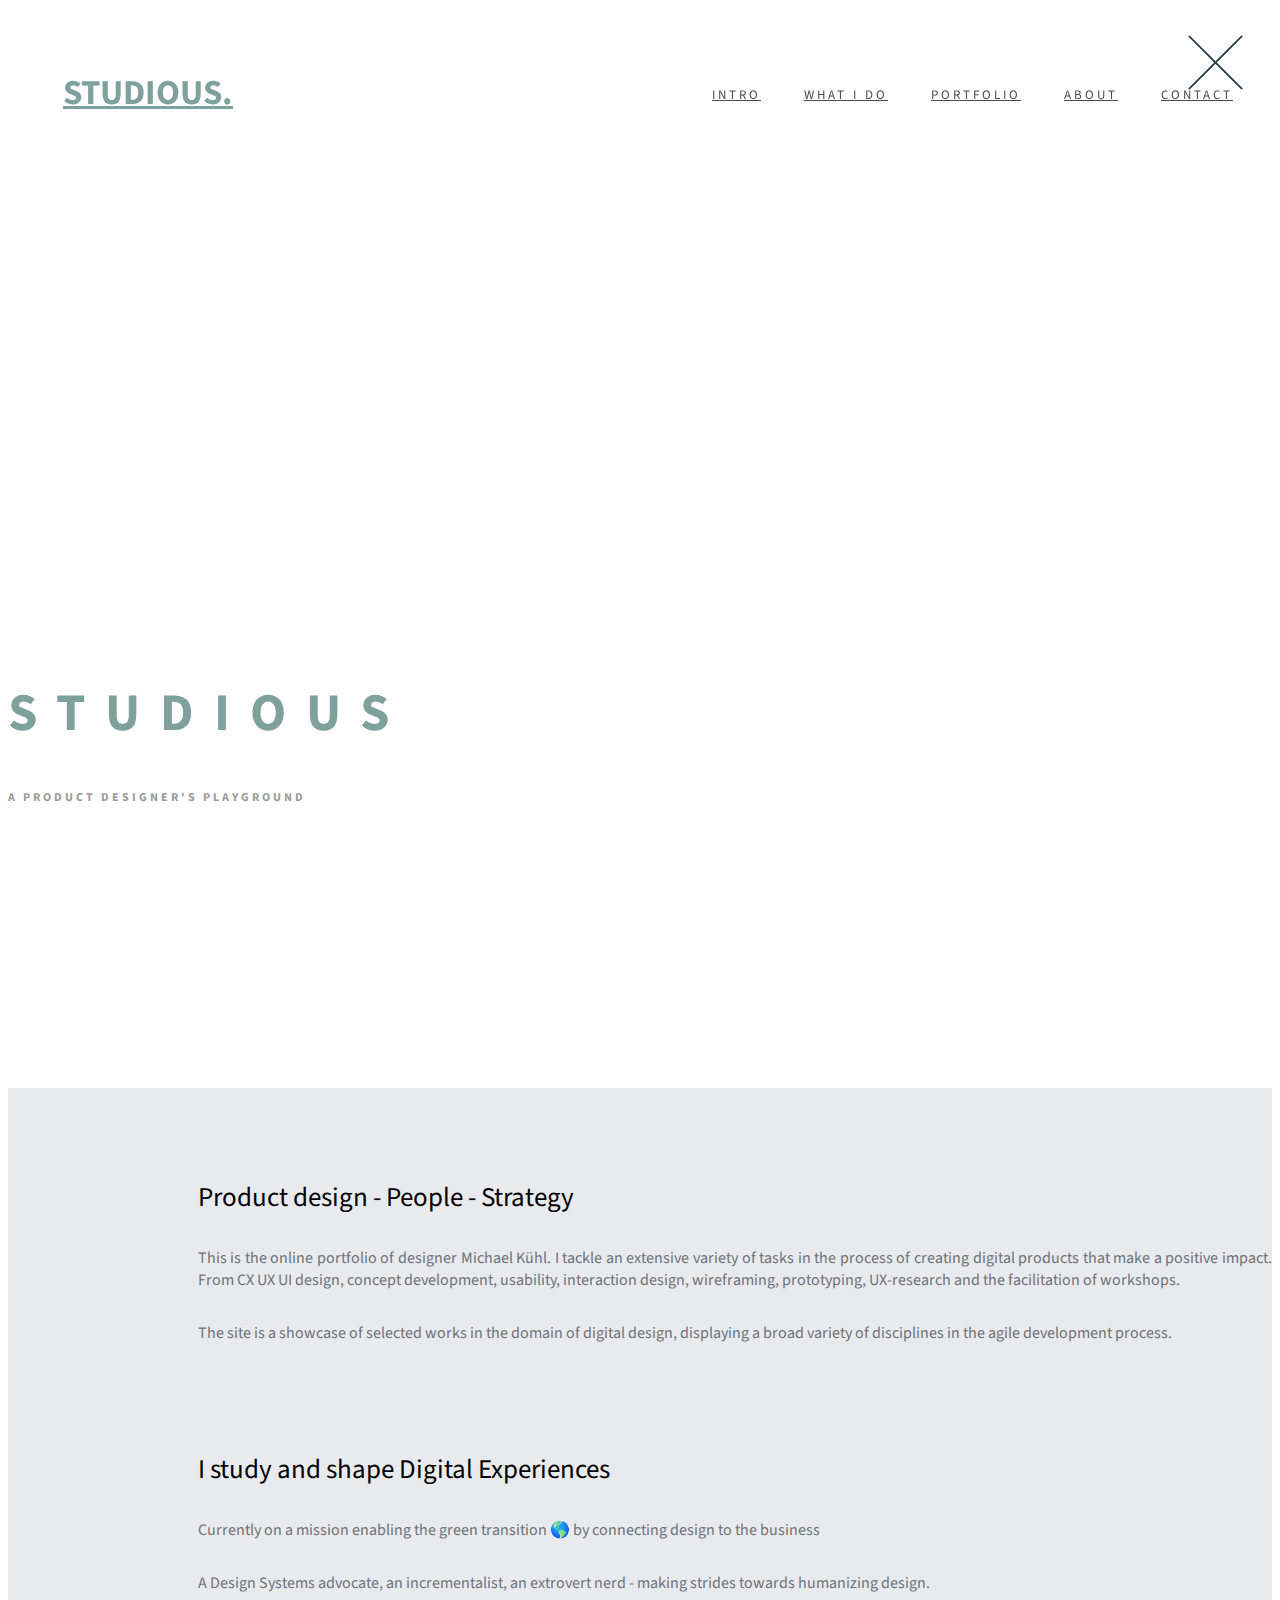
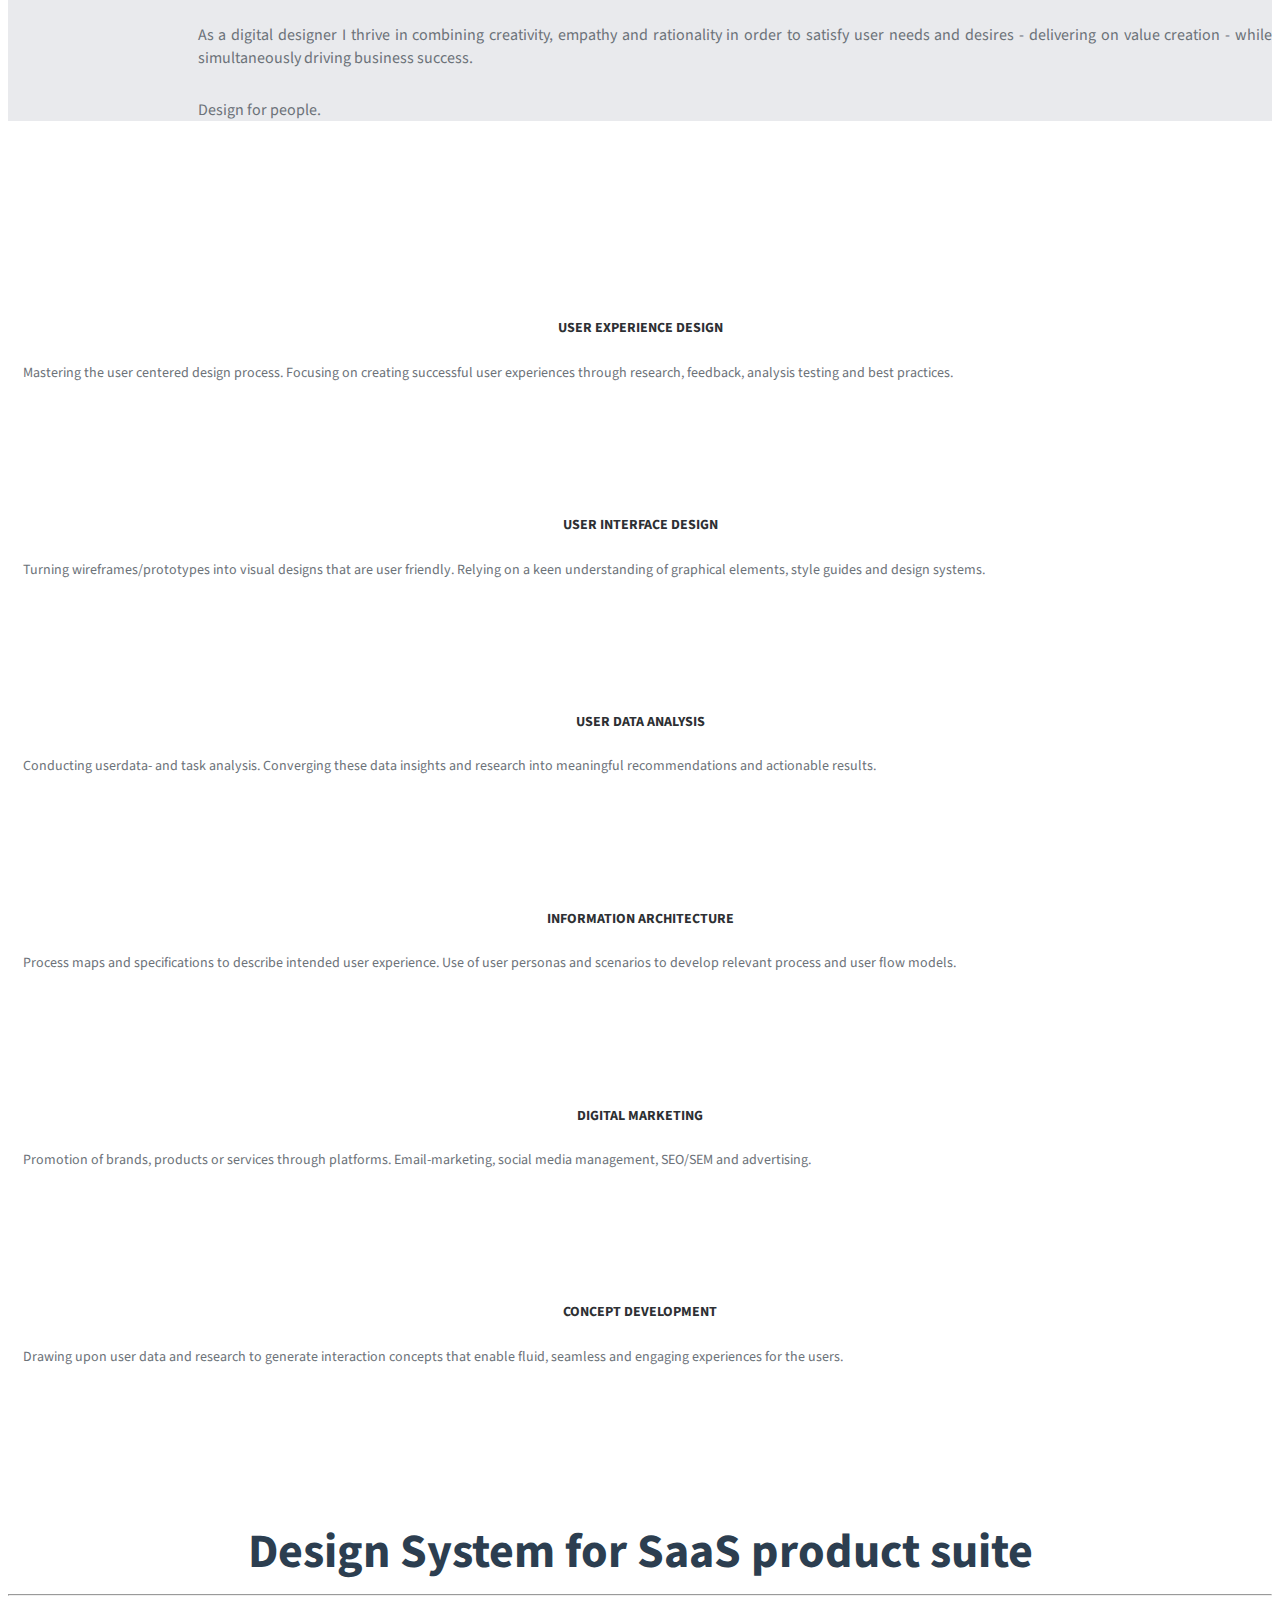
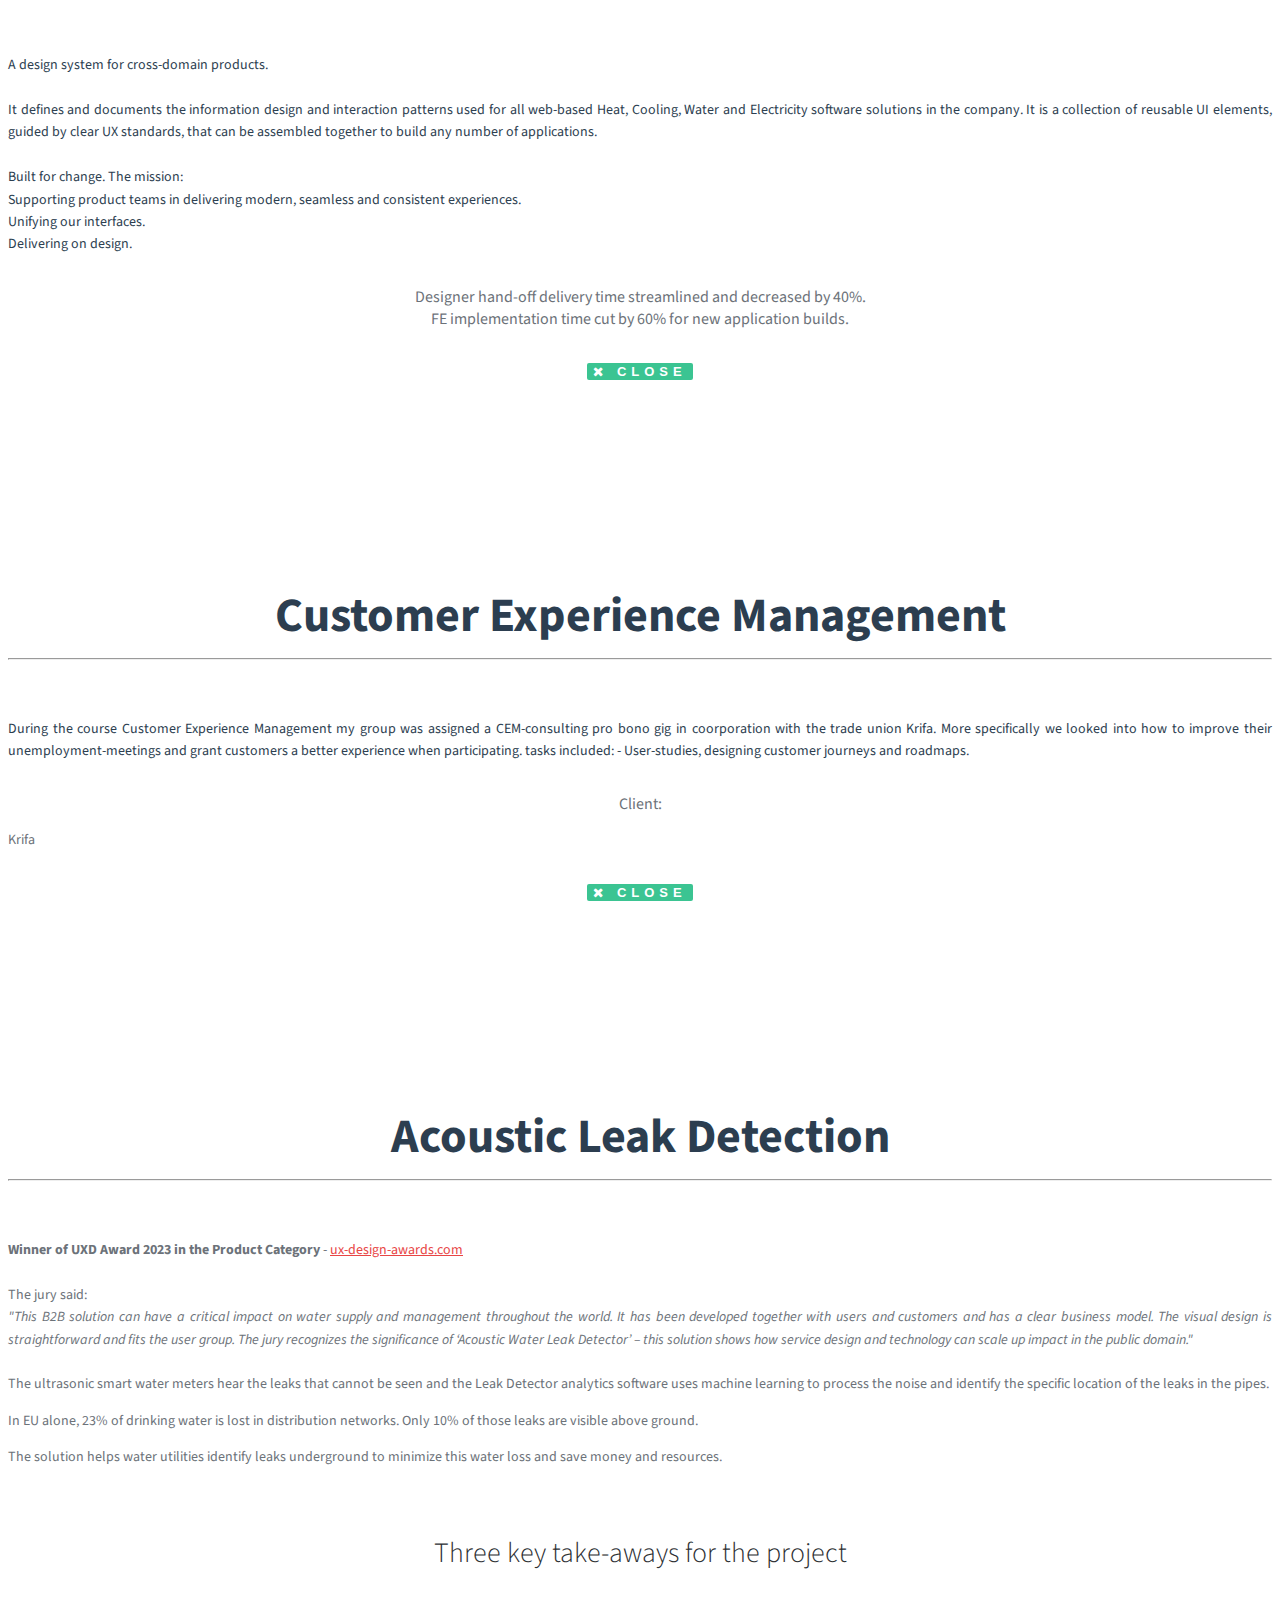
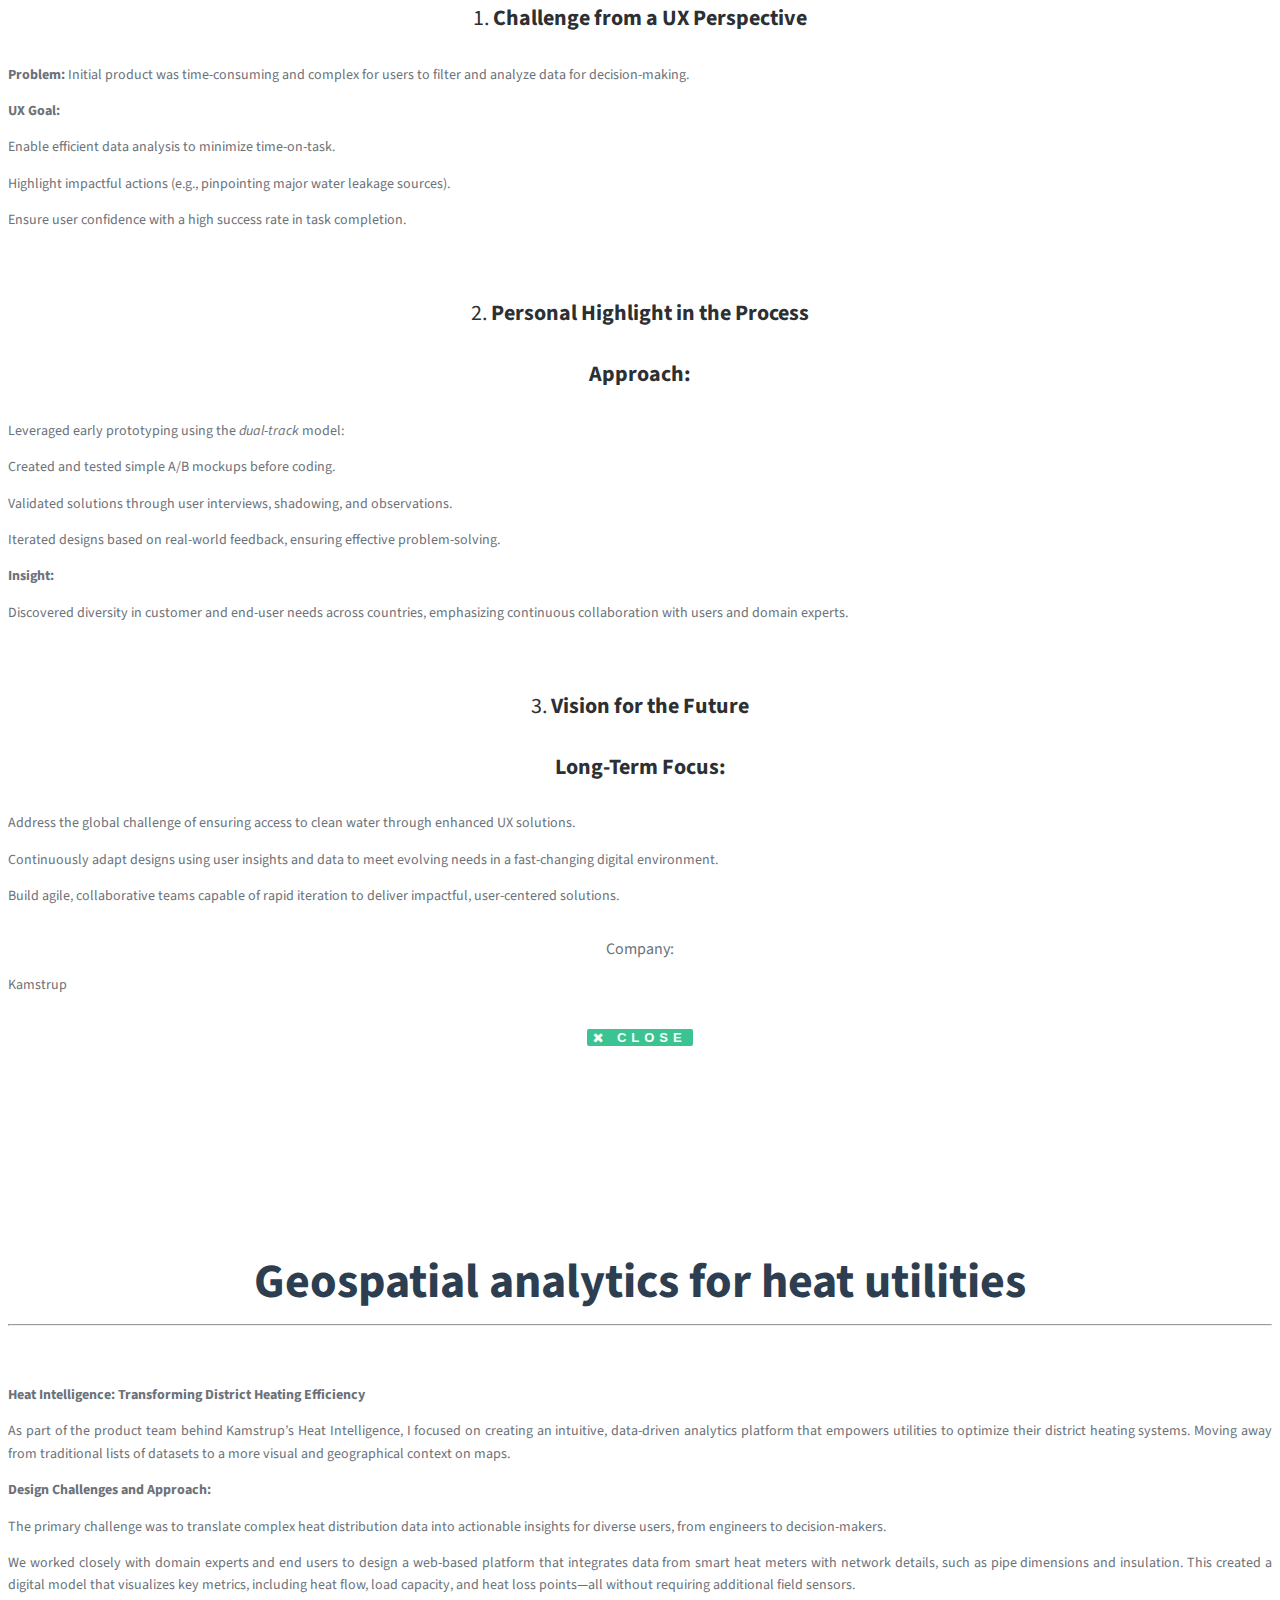
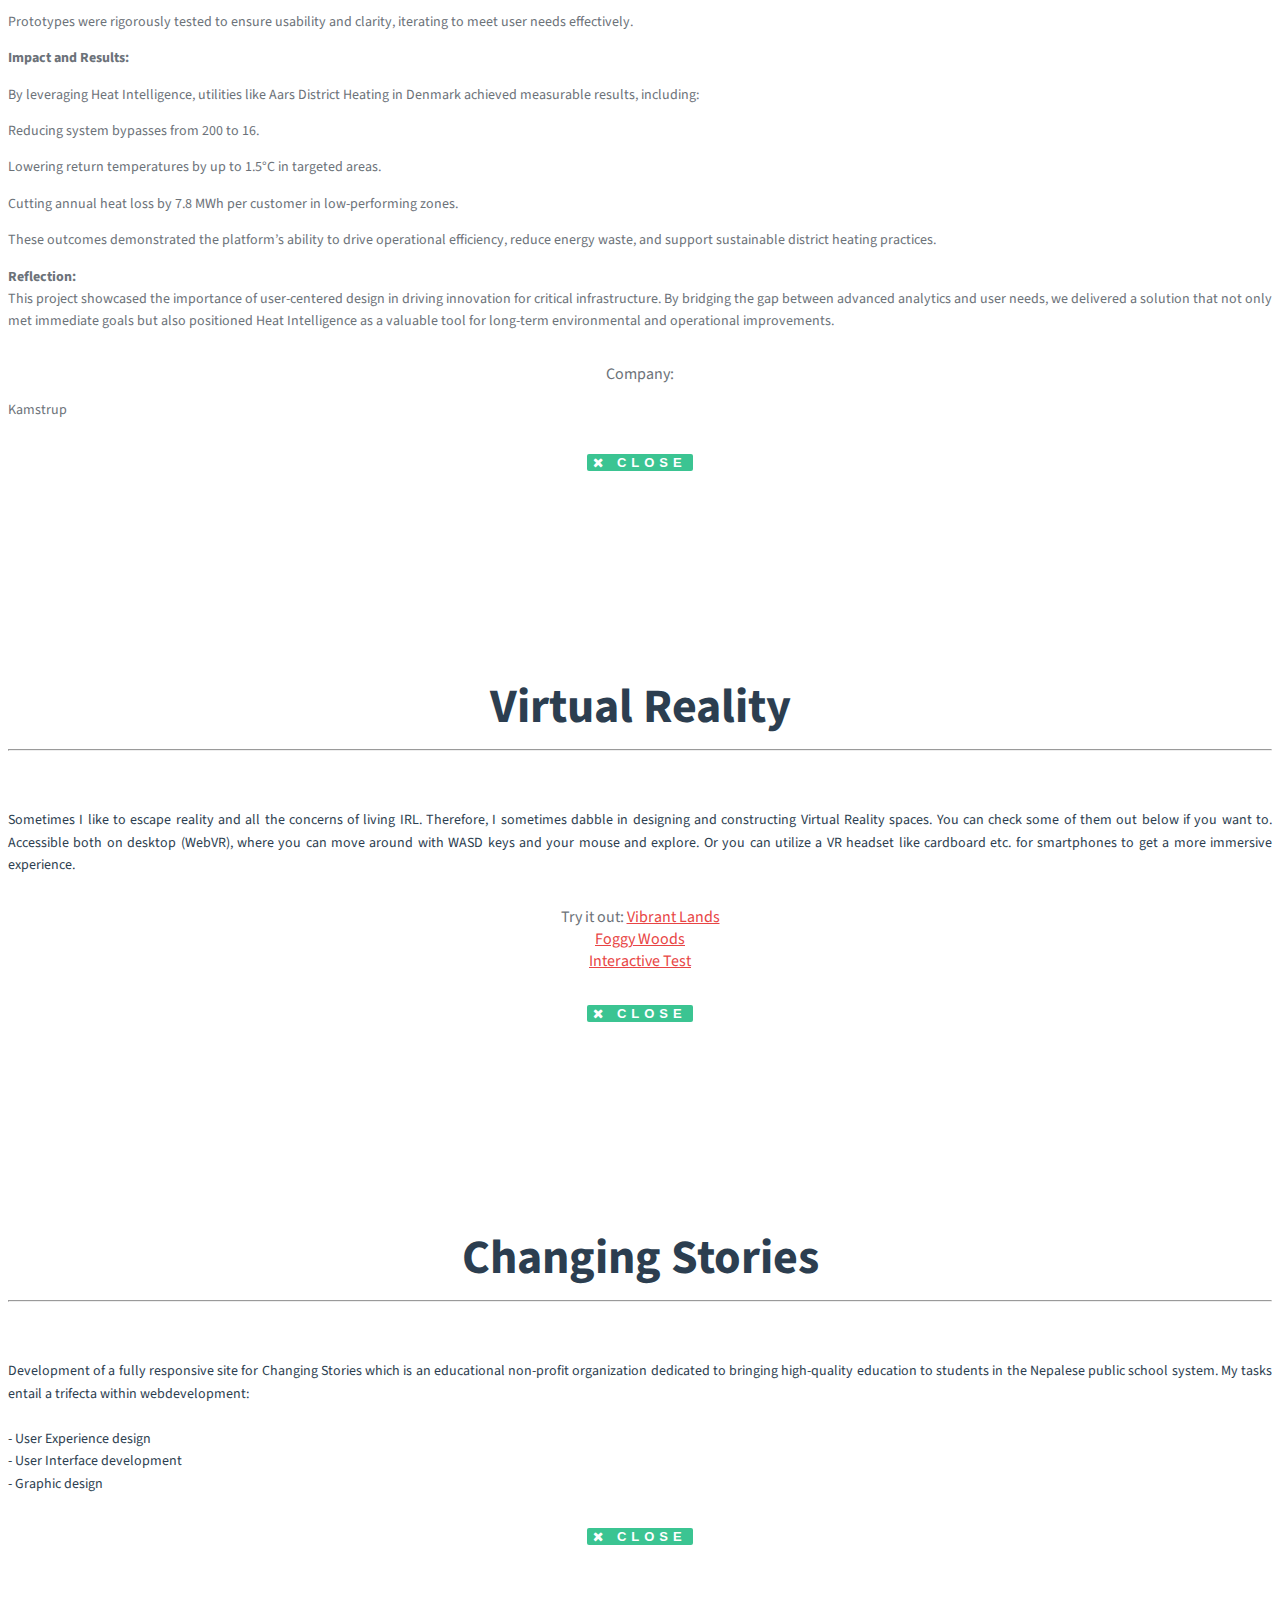
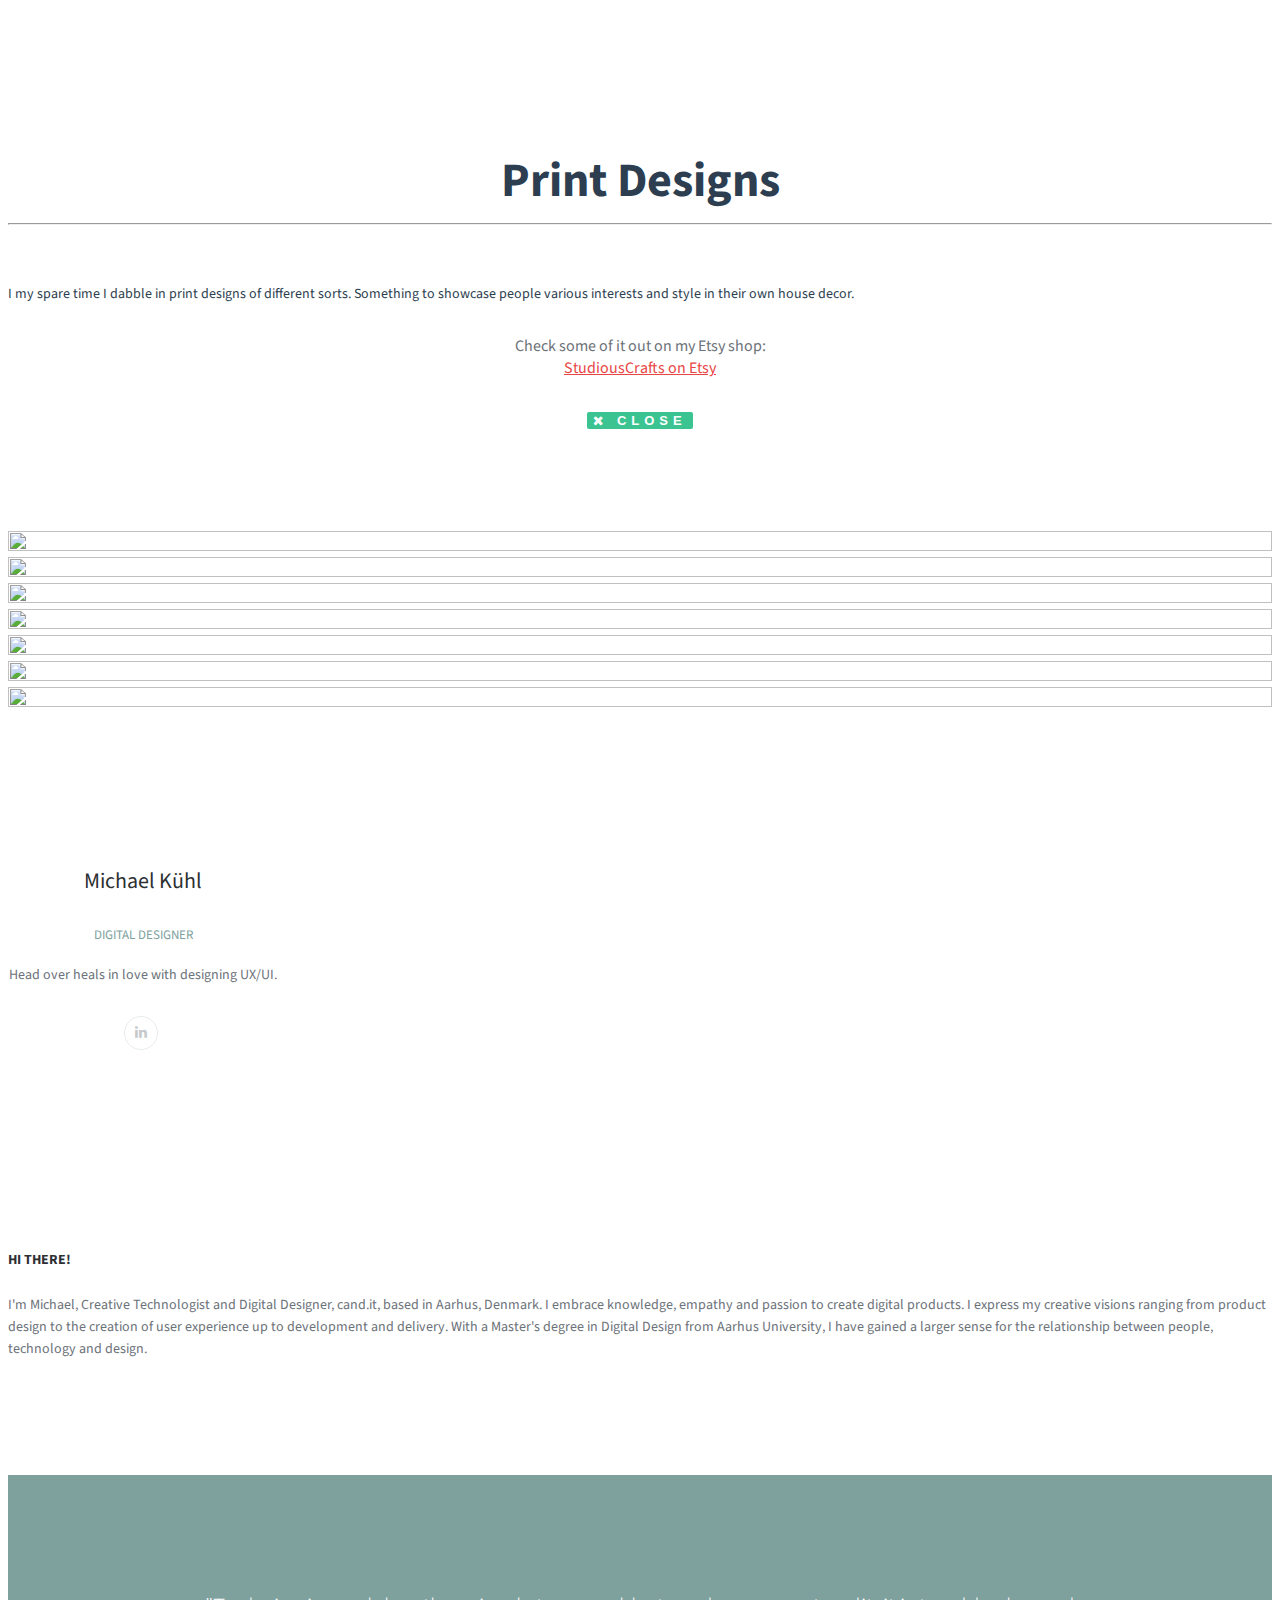
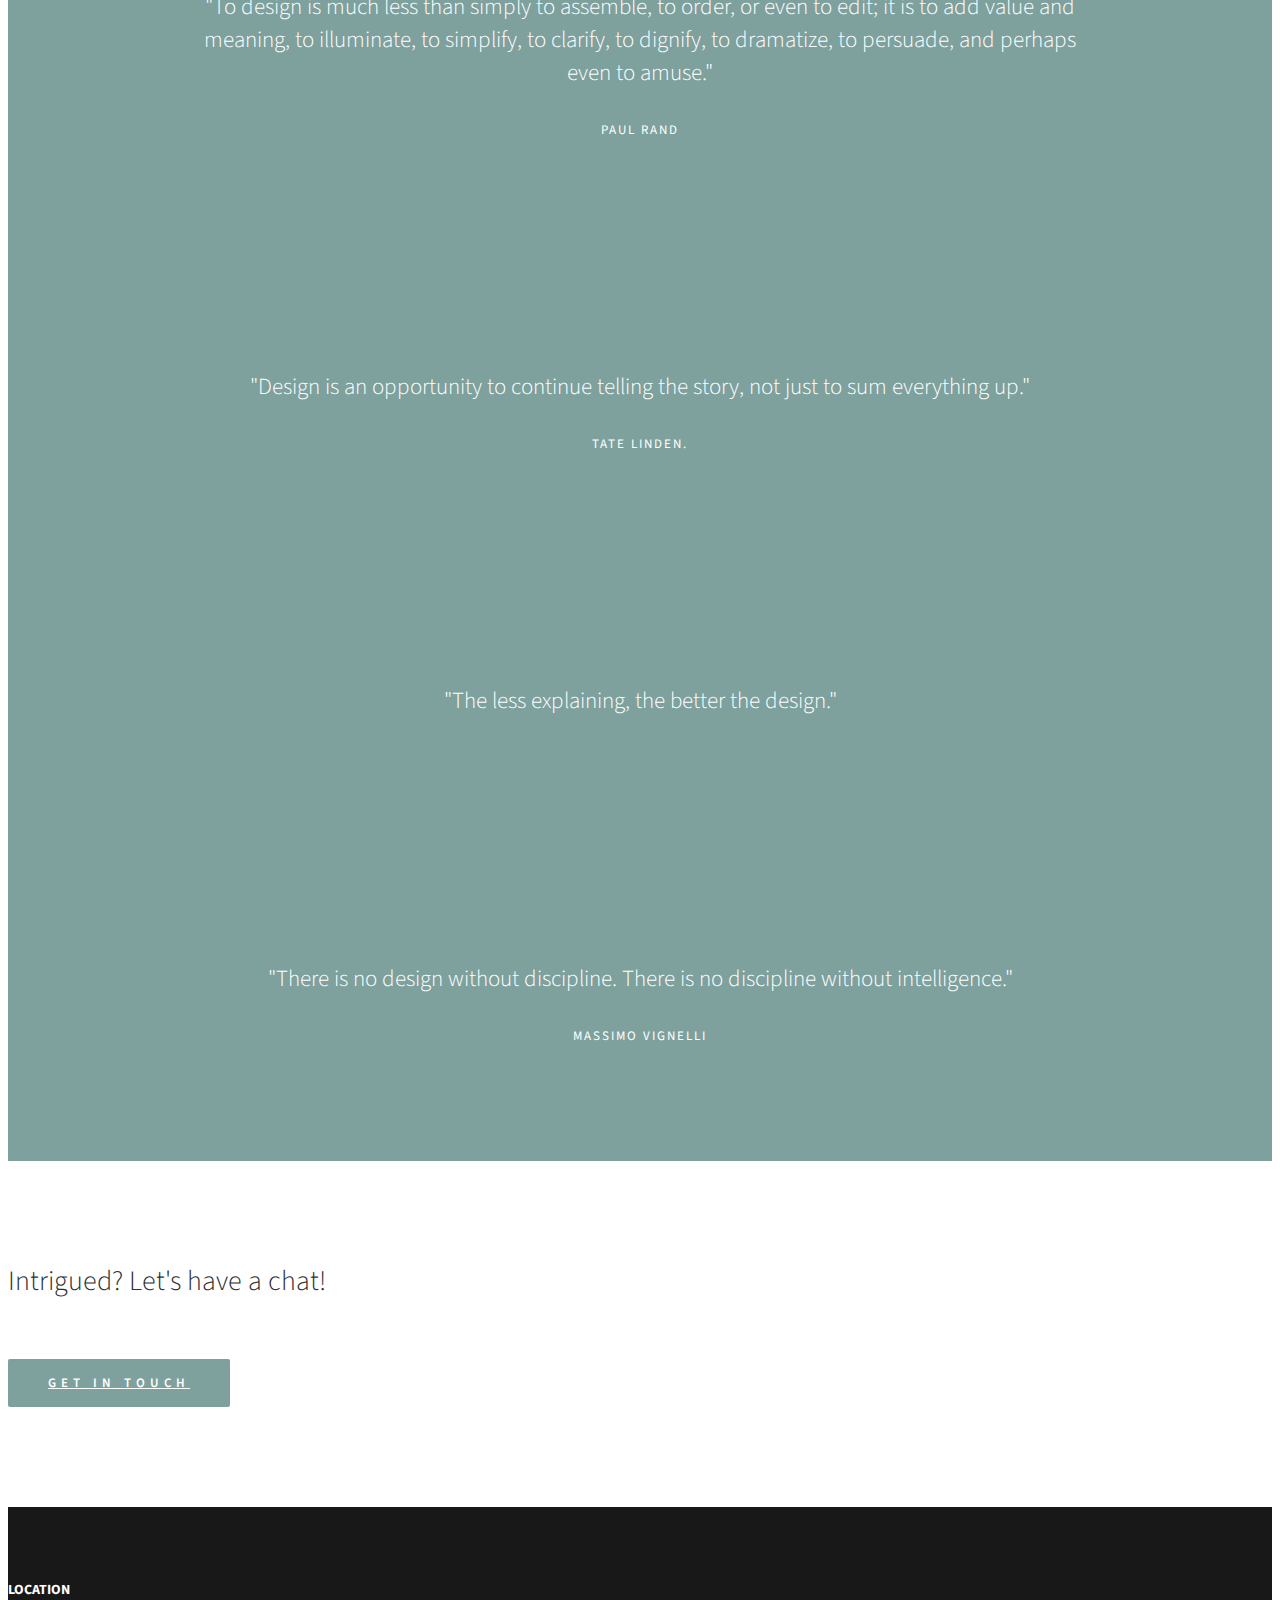
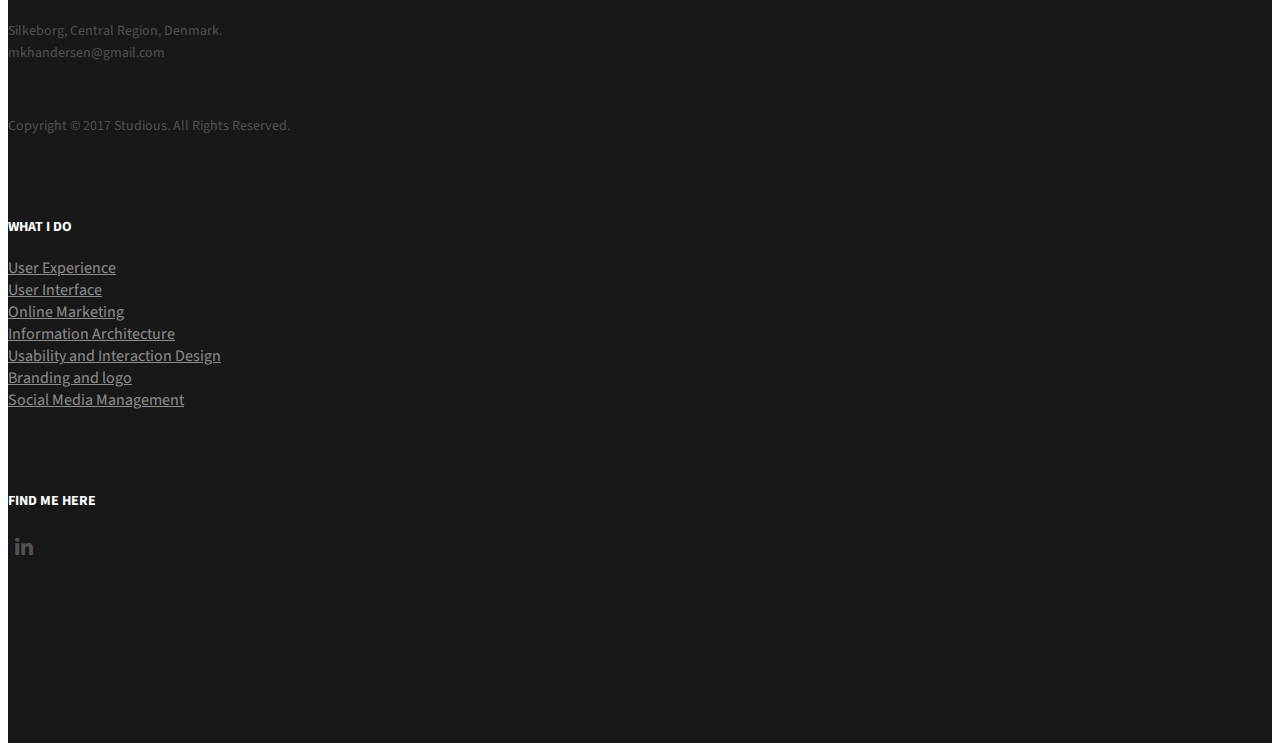
==== commit 7a237d0e: "Update index.html" ====
--- a/index.html
+++ b/index.html
@@ -289,13 +289,25 @@
             <div class="row">
                 <div class="col-lg-8 col-lg-offset-2">
                     <div class="modal-body">
-                        <h2>EIKONS</h2>
+                        <h2>Geospatial analytics for heat utilities</h2>
                         <hr class="star-primary">
-                        <img src="images/portfolio/game2.png" class="img-responsive img-centered" alt="">
-                        <p><font color="#2c3e50">Webshop for a designer furniture company <br> <br> Webshop made ​​for a course project. The webshop was developed in collaboration with the company Eikons. We made the webshop in the program Eclipse. It is a dynamic website and is therefore written in HTML, CSS, JAVA and JSP. The webshop retrieves information from a database and therefore SQL code has been used as well. The webshop is not available to the public yet.</font></p>
+                        <img src="images/Heatint.png" class="img-responsive img-centered" alt="">
+                       <p><strong>Heat Intelligence: Transforming District Heating Efficiency</strong></p>
+<p>As part of the product team behind Kamstrup&rsquo;s Heat Intelligence, I focused on creating an intuitive, data-driven analytics platform that empowers utilities to optimize their district heating systems. Moving away from traditional lists of datasets to a more visual and geographical context on maps.</p>
+<p><strong>Design Challenges and Approach:</strong></p>
+<p>The primary challenge was to translate complex heat distribution data into actionable insights for diverse users, from engineers to decision-makers.</p>
+<p>We worked closely with domain experts and end users to design a web-based platform that integrates data from smart heat meters with network details, such as pipe dimensions and insulation. This created a digital model that visualizes key metrics, including heat flow, load capacity, and heat loss points&mdash;all without requiring additional field sensors.</p>
+<p>Prototypes were rigorously tested to ensure usability and clarity, iterating to meet user needs effectively.</p>
+<p><strong>Impact and Results:</strong></p>
+<p>By leveraging Heat Intelligence, utilities like Aars District Heating in Denmark achieved measurable results, including:</p>
+<p>Reducing system bypasses from 200 to 16.</p>
+<p>Lowering return temperatures by up to 1.5&deg;C in targeted areas.</p>
+<p>Cutting annual heat loss by 7.8 MWh per customer in low-performing zones.</p>
+<p>These outcomes demonstrated the platform&rsquo;s ability to drive operational efficiency, reduce energy waste, and support sustainable district heating practices.</p>
+<p><strong>Reflection:</strong><br />This project showcased the importance of user-centered design in driving innovation for critical infrastructure. By bridging the gap between advanced analytics and user needs, we delivered a solution that not only met immediate goals but also positioned Heat Intelligence as a valuable tool for long-term environmental and operational improvements.</p>
                         <ul class="list-inline item-details">
-													<li>Client:
-															<p>Eikons</p>
+													<li>Company:
+															<p>Kamstrup</p>
 																		</li>
 													                        </ul>
                         <button type="button" class="btn btn-default" data-dismiss="modal"><i class="fa fa-times"></i> Close</button>
@@ -426,7 +438,7 @@
         </div>
         <!-- overlay -->
         </a> </div>
-      <div class="col-lg-2 col-md-4 col-sm-4 work"> <a href="#portfolioModal3" class="work-box" data-toggle="modal"> <img src="images/ALD.jpg" alt="">
+      <div class="col-lg-2 col-md-4 col-sm-4 work"> <a href="#portfolioModal3" class="work-box" data-toggle="modal"> <img src="images/FrontALD.png" alt="">
         <div class="overlay">
           <div class="overlay-caption">
             <p><span class="icon icon-magnifying-glass"></span></p>
@@ -434,7 +446,7 @@
         </div>
         <!-- overlay -->
         </a> </div>
-      <div class="col-lg-2 col-md-4 col-sm-4 work"> <a href="#portfolioModal4" class="work-box" data-toggle="modal"> <img src="images/work-4.jpg" alt="">
+      <div class="col-lg-2 col-md-4 col-sm-4 work"> <a href="#portfolioModal4" class="work-box" data-toggle="modal"> <img src="images/Heatint.png" alt="">
         <div class="overlay">
           <div class="overlay-caption">
             <p><span class="icon icon-magnifying-glass"></span></p>
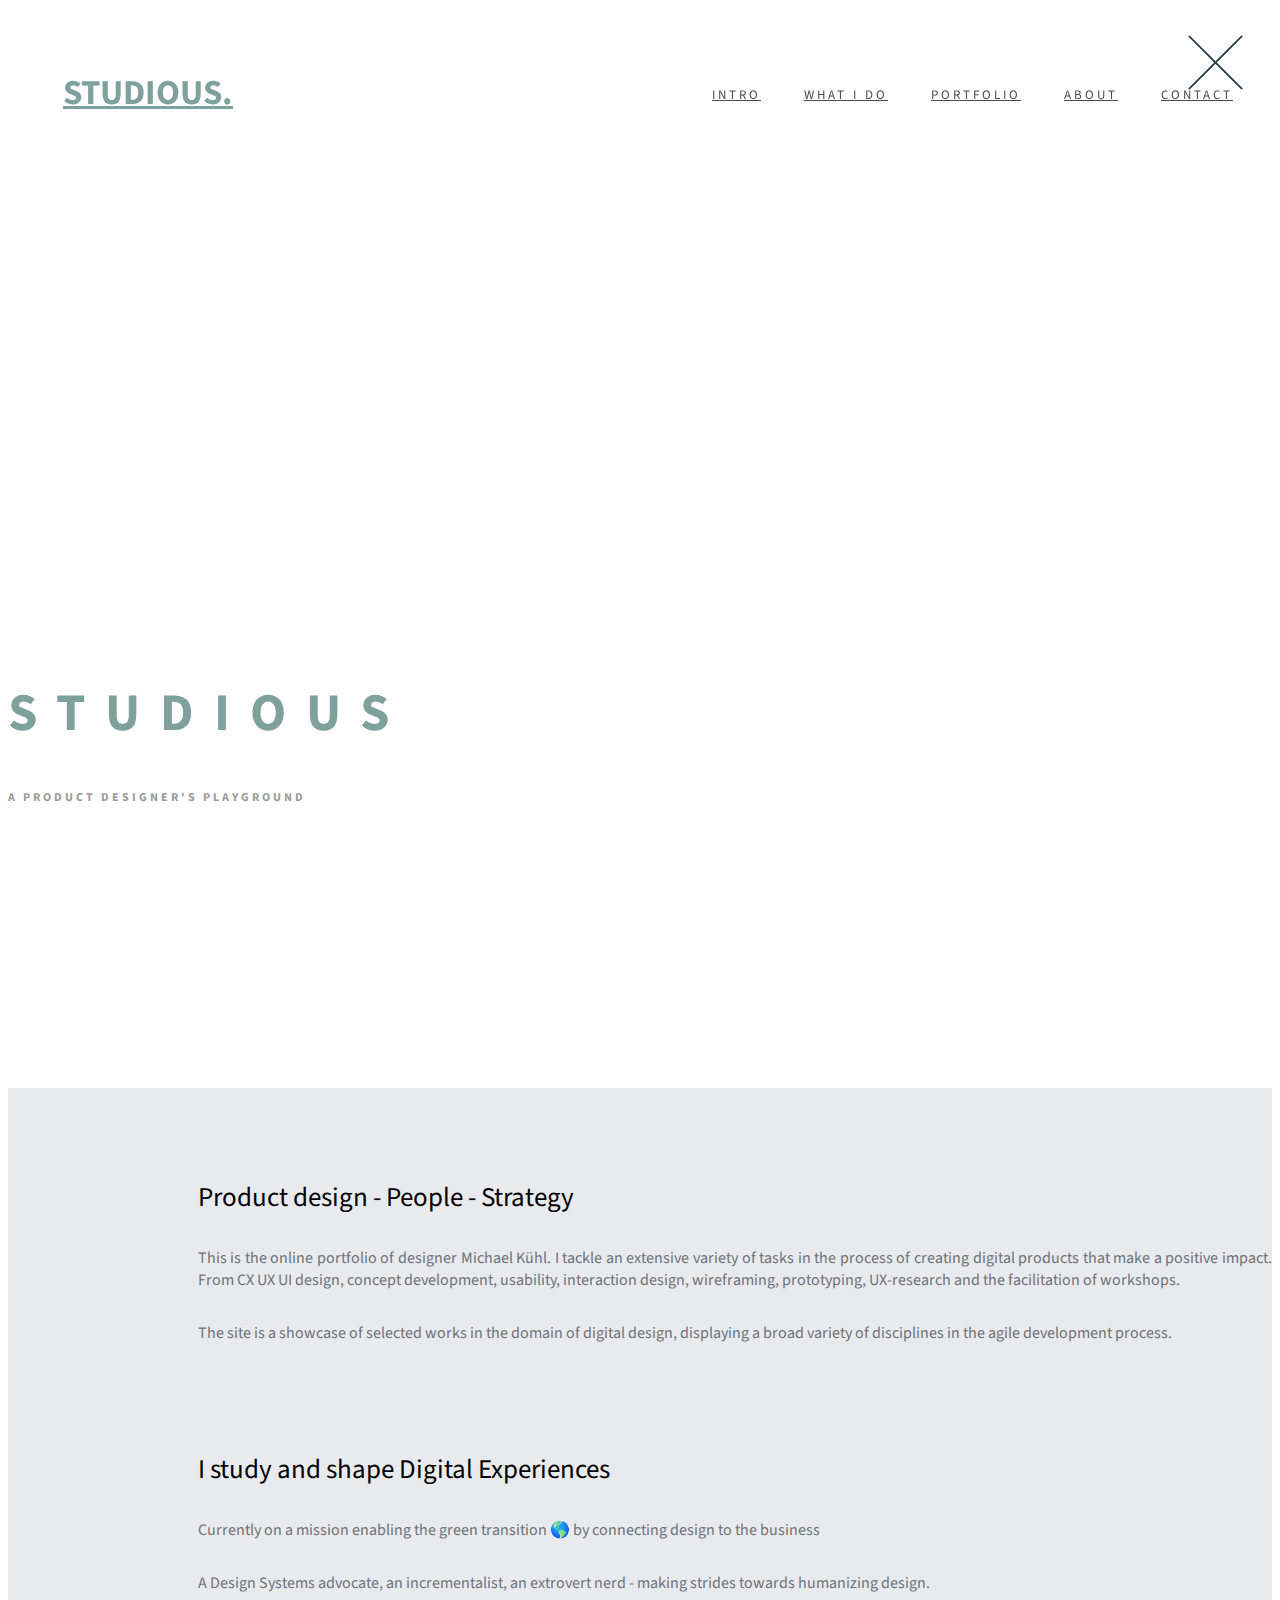
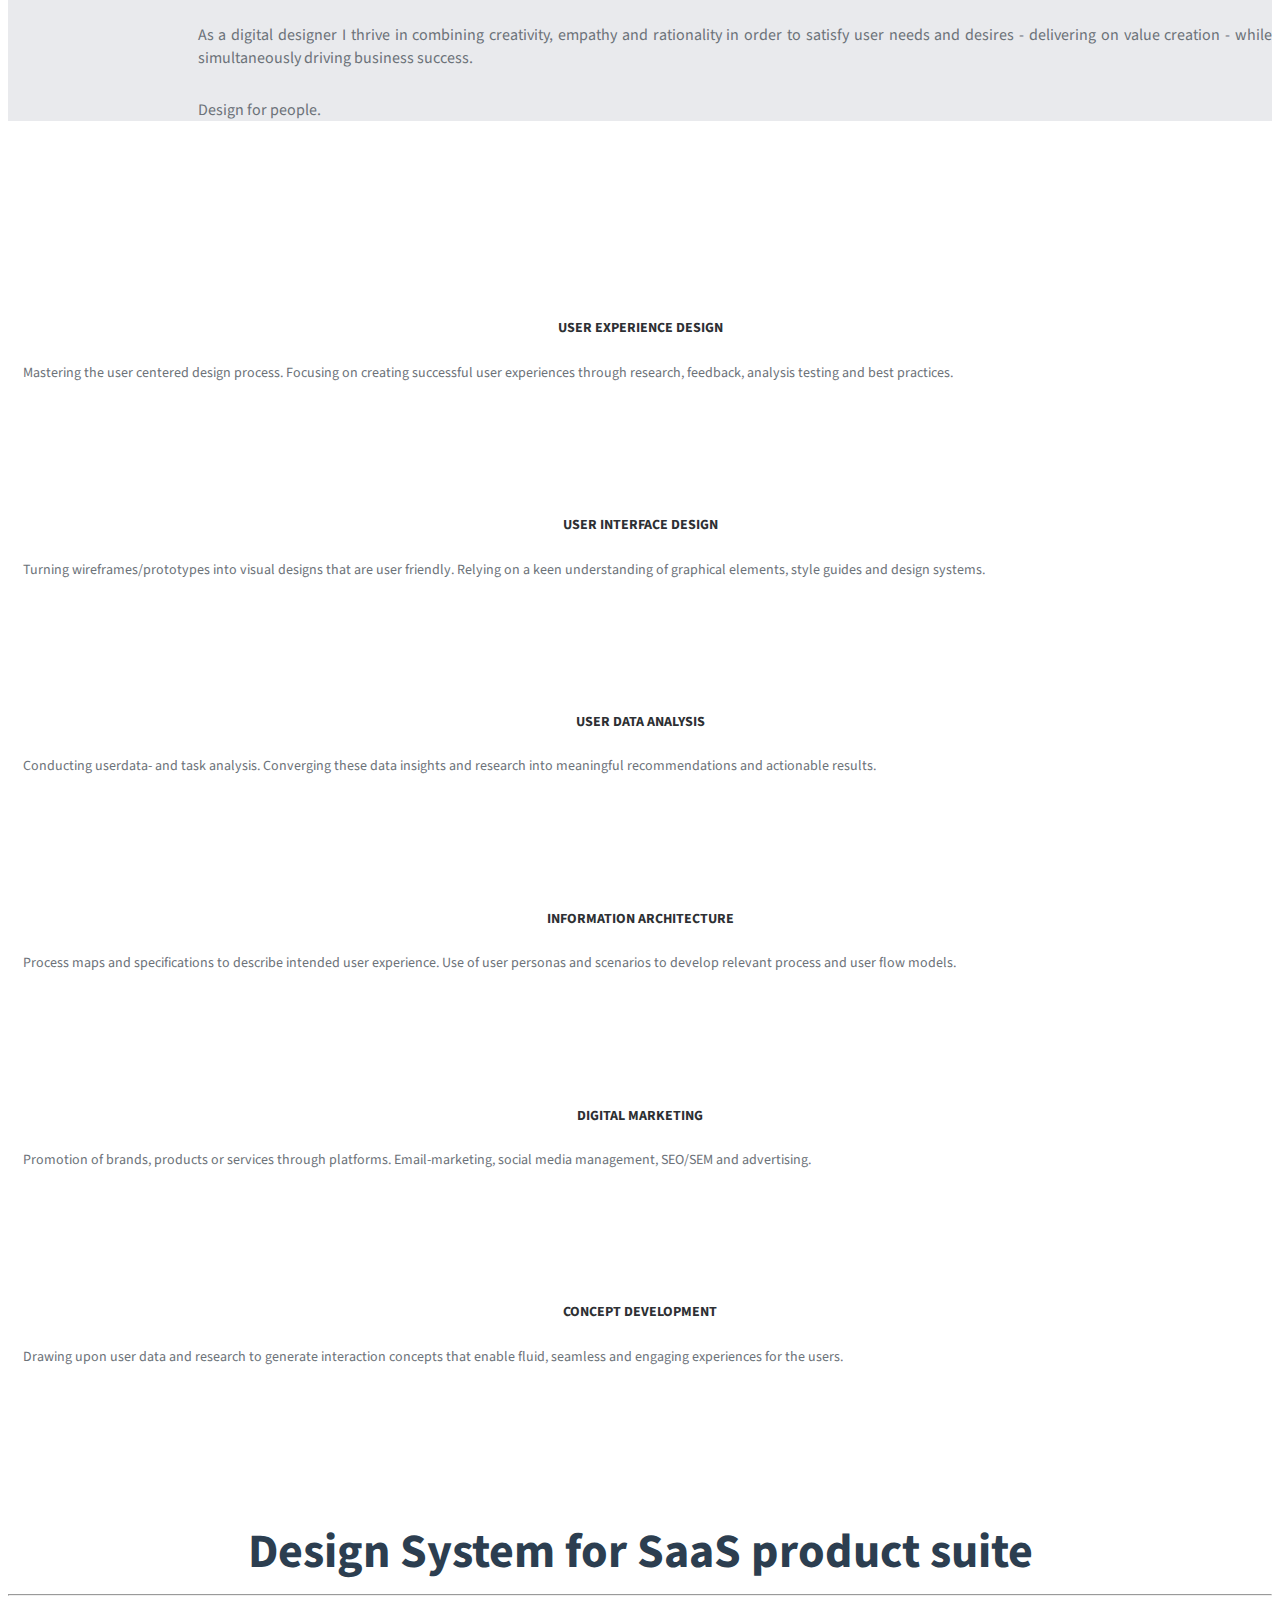
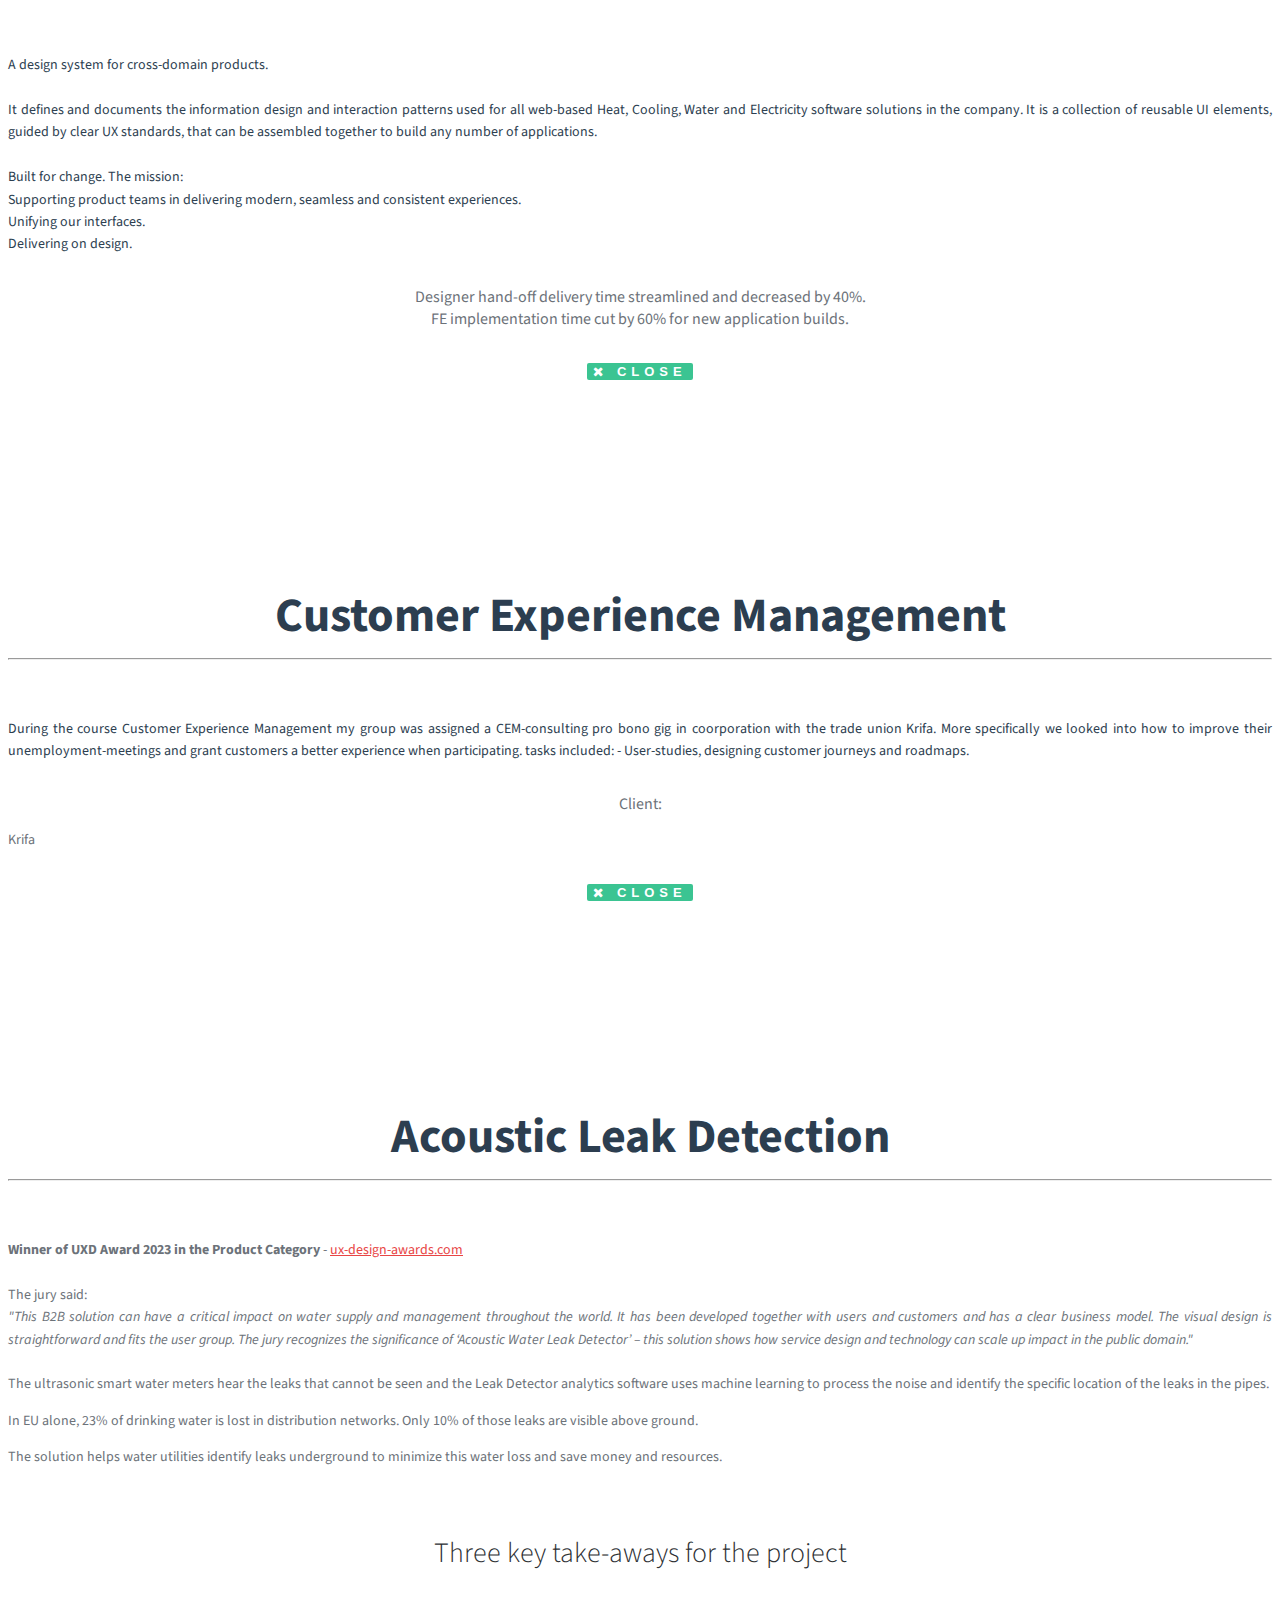
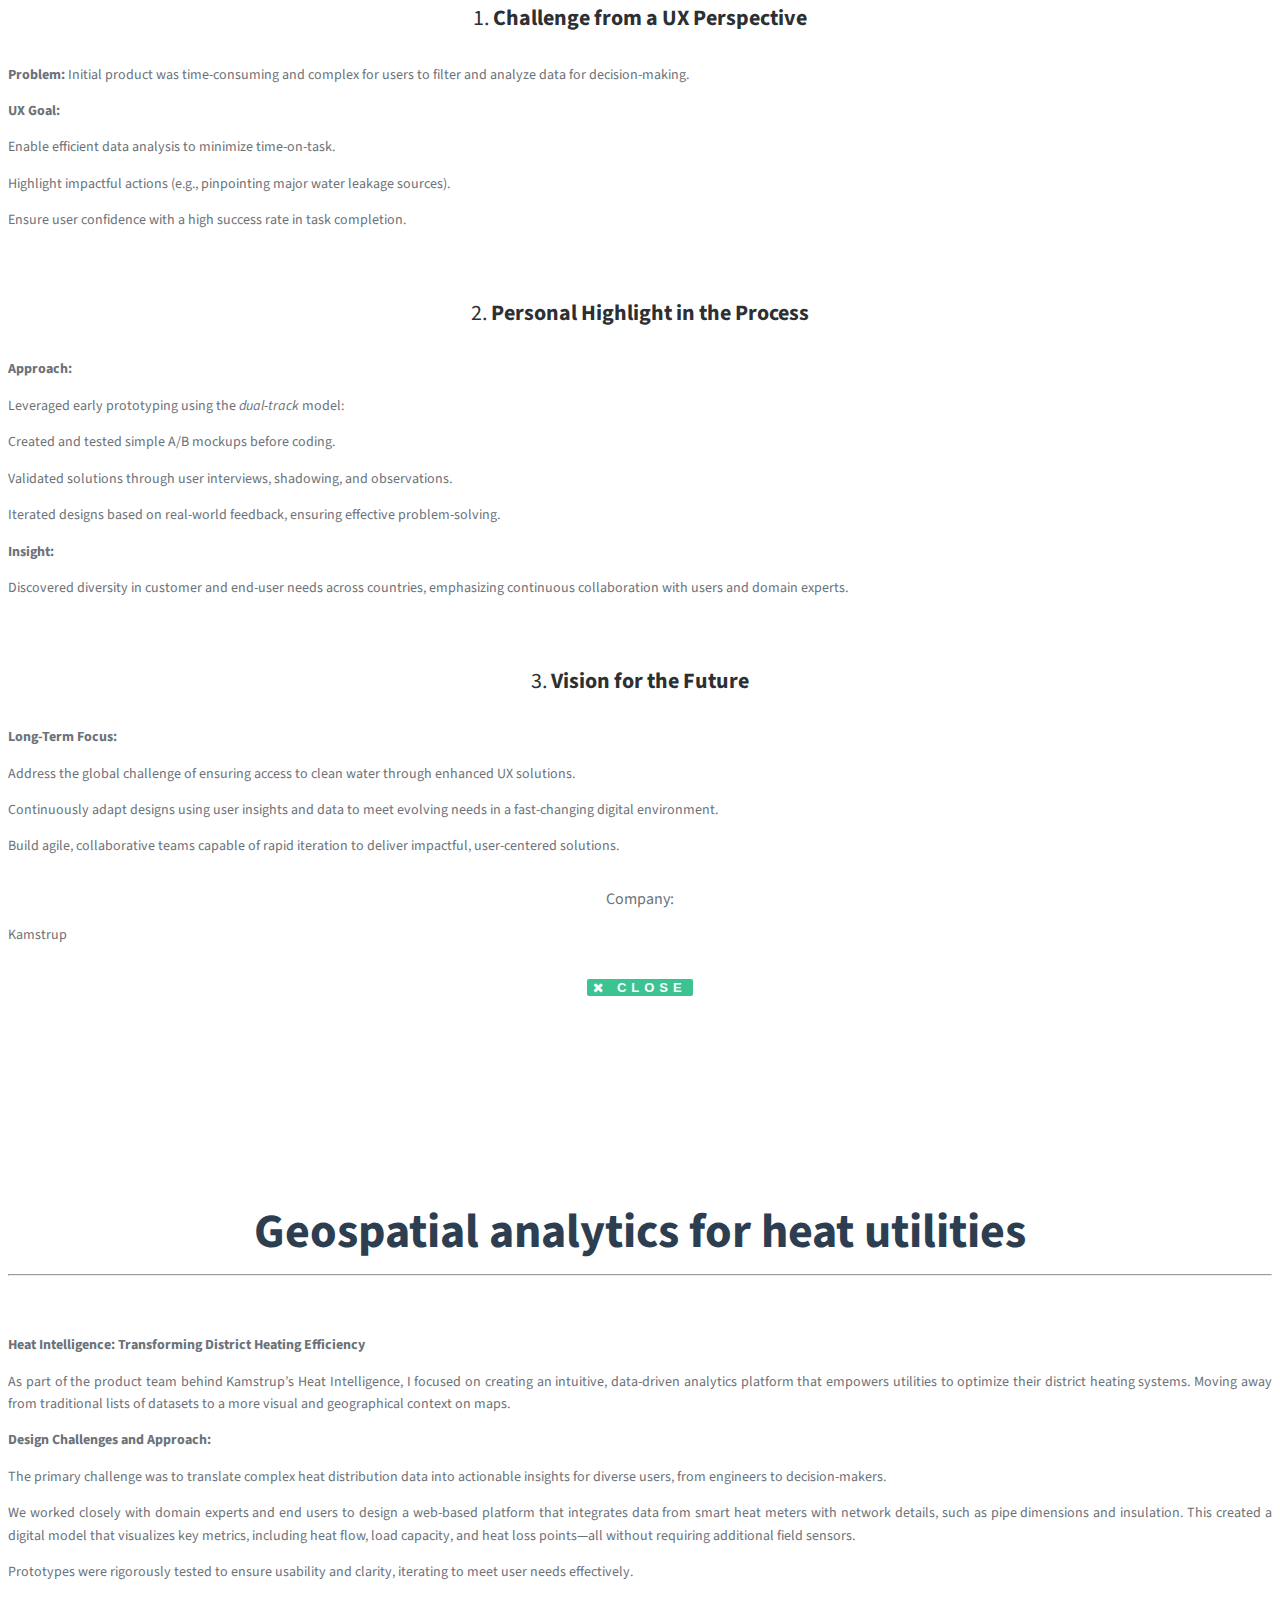
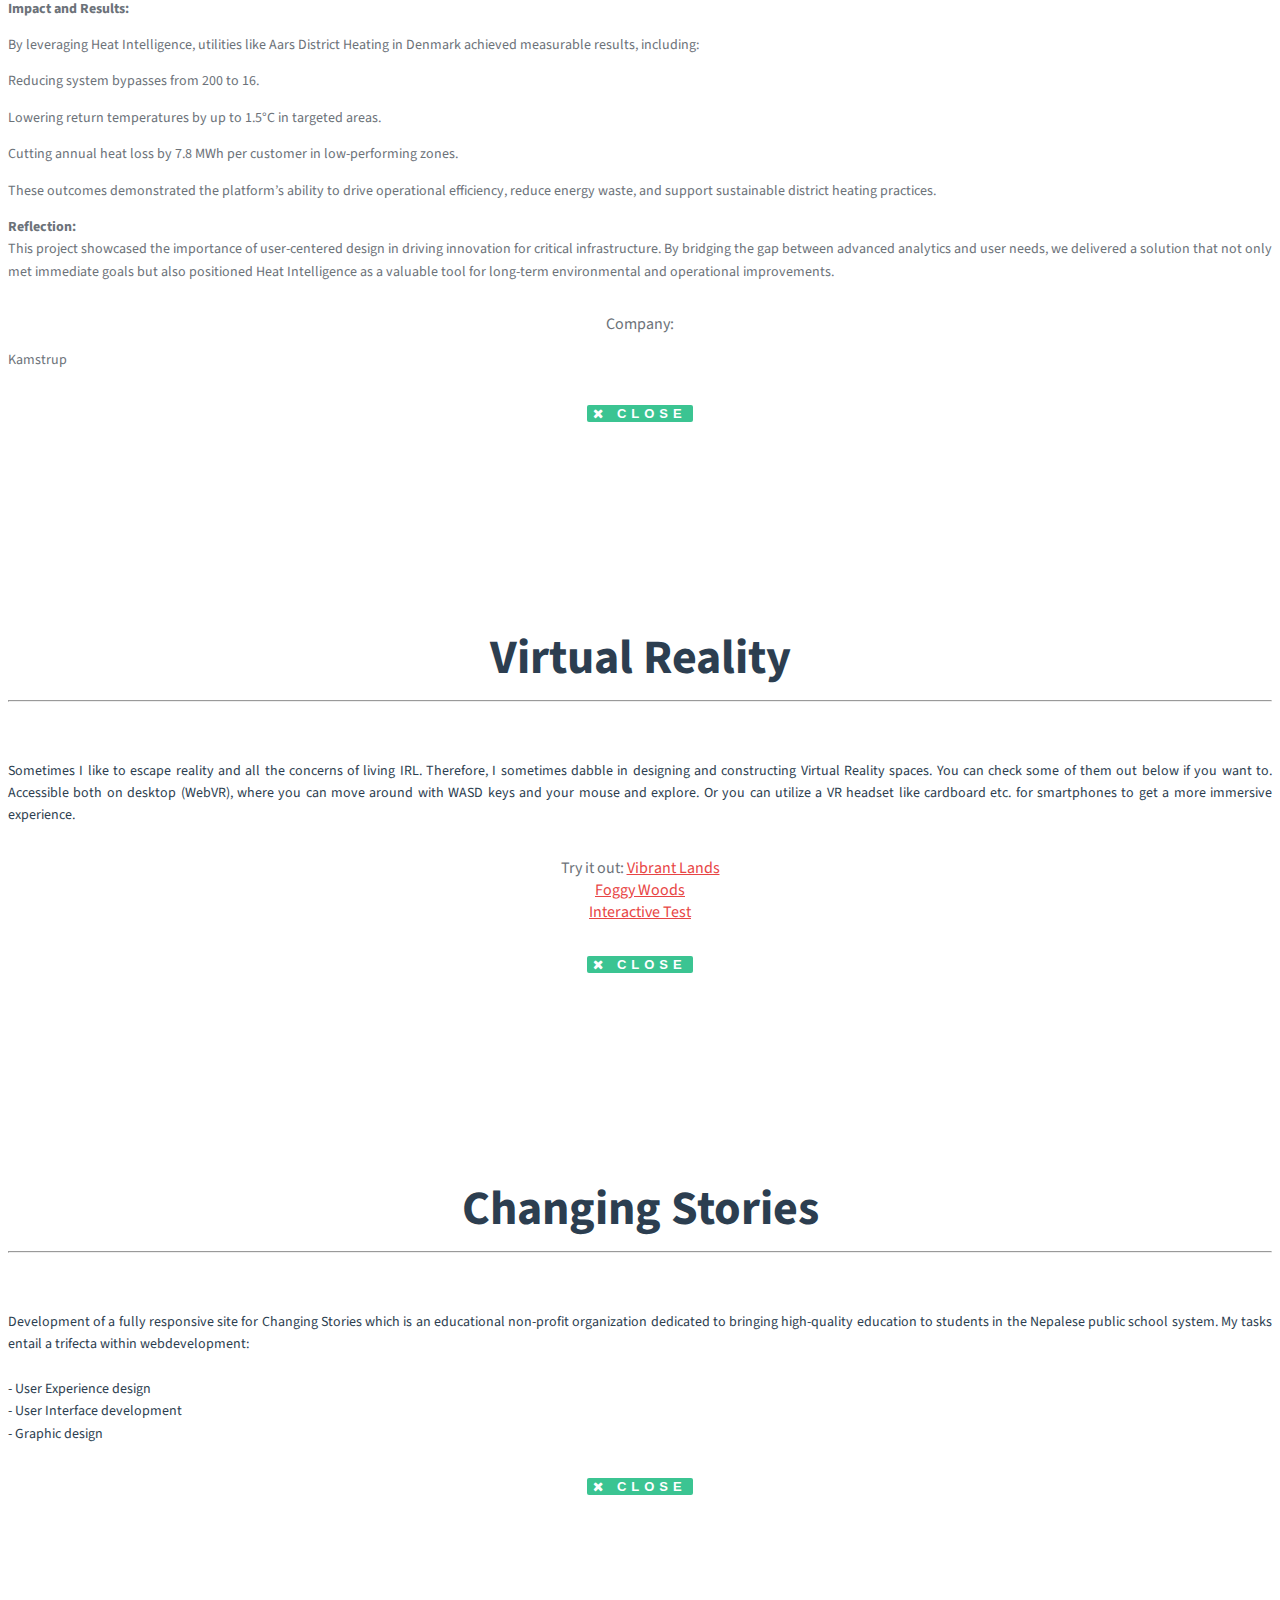
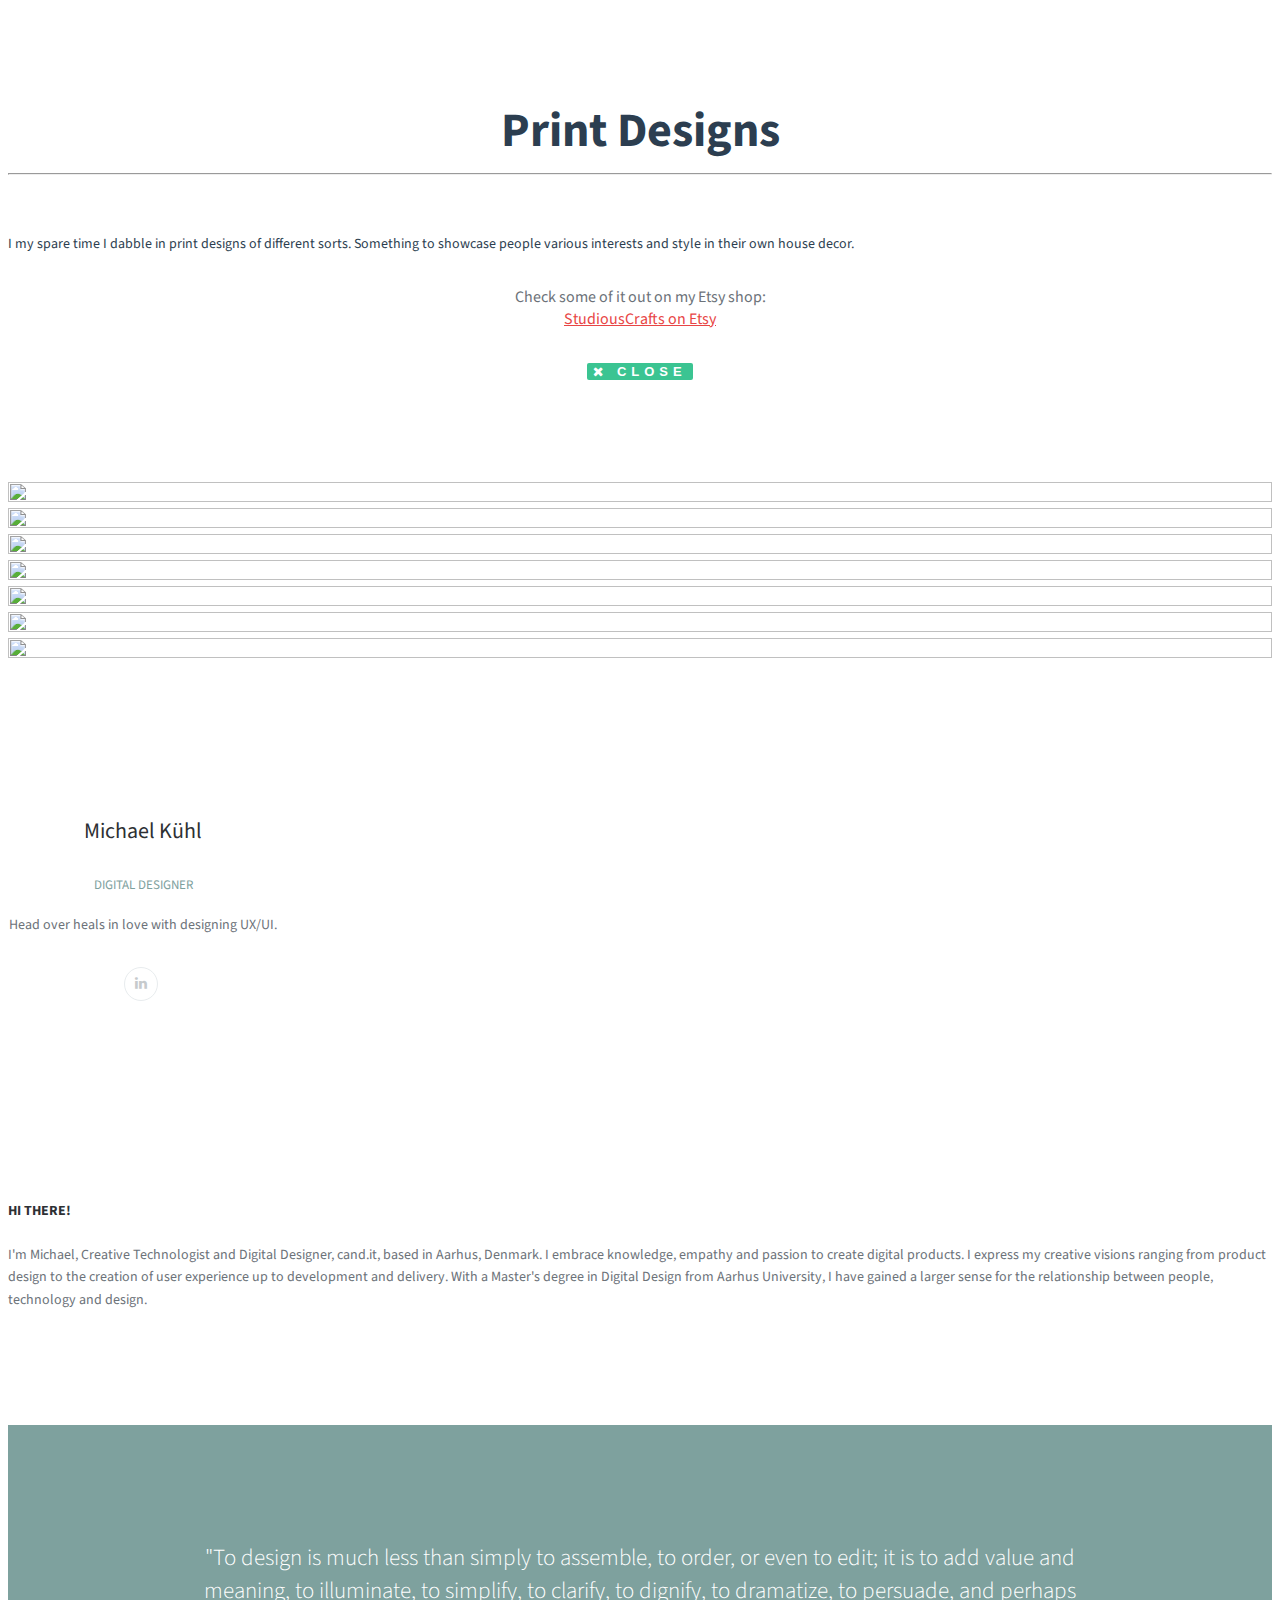
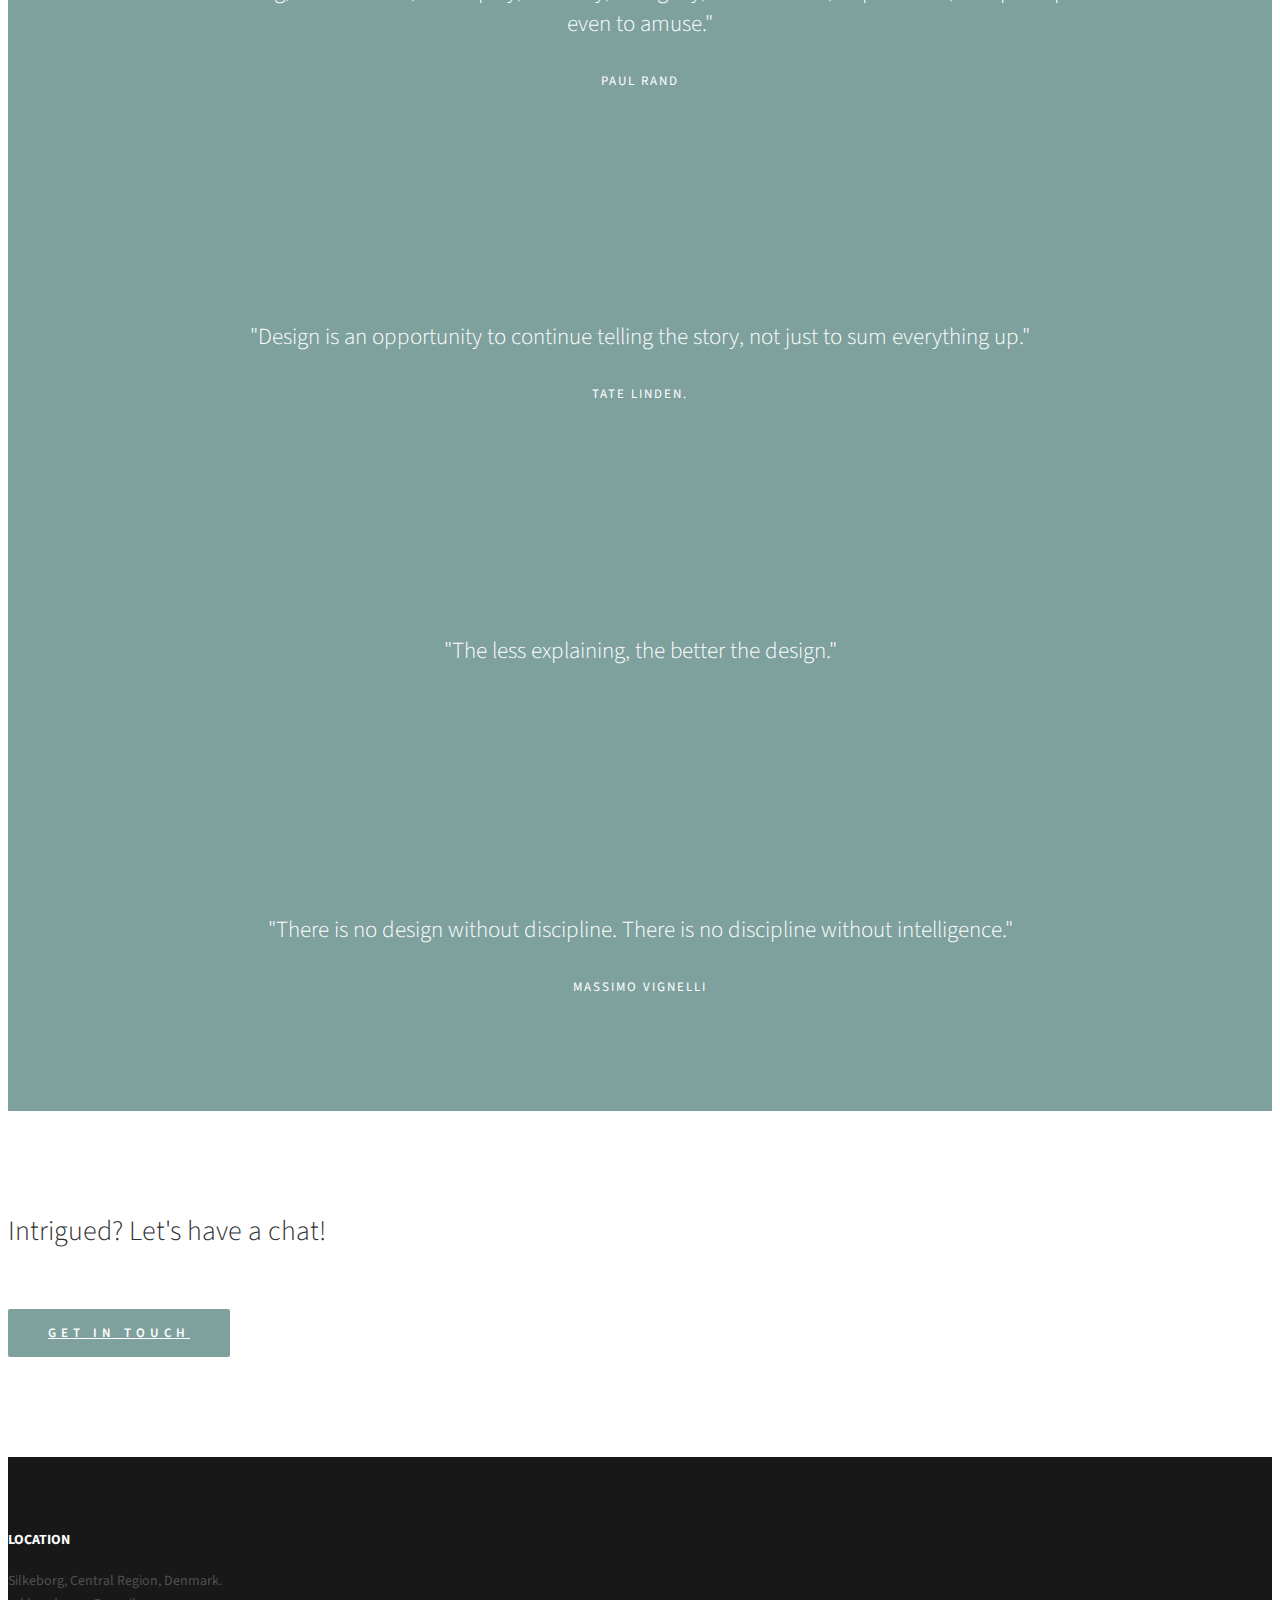
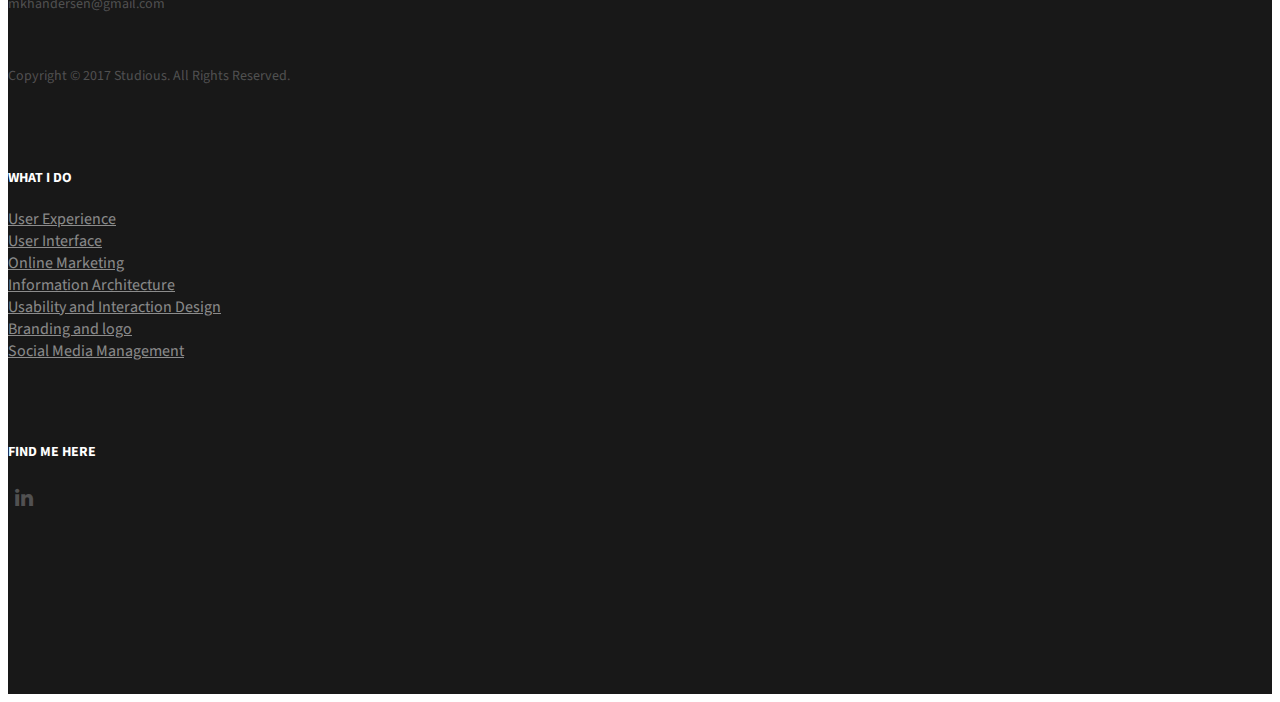
==== commit 7d24619a: "Update index.html" ====
--- a/index.html
+++ b/index.html
@@ -252,7 +252,7 @@
 <p>Ensure user confidence with a high success rate in task completion.</p>
 <p>&nbsp;</p>
 <h4>2. <strong>Personal Highlight in the Process</strong></h4>
-<h4><strong>Approach:</strong></h4>
+<p><strong>Approach:</strong></p>
 <p>Leveraged early prototyping using the <em>dual-track</em> model:</p>
 <p>Created and tested simple A/B mockups before coding.</p>
 <p>Validated solutions through user interviews, shadowing, and observations.</p>
@@ -261,7 +261,7 @@
 <p>Discovered diversity in customer and end-user needs across countries, emphasizing continuous collaboration with users and domain experts.</p>
 <p>&nbsp;</p>
 <h4>3. <strong>Vision for the Future</strong></h4>
-<h4><strong>Long-Term Focus:</strong></h4>
+<p><strong>Long-Term Focus:</strong></p>
 <p>Address the global challenge of ensuring access to clean water through enhanced UX solutions.</p>
 <p>Continuously adapt designs using user insights and data to meet evolving needs in a fast-changing digital environment.</p>
 <p>Build agile, collaborative teams capable of rapid iteration to deliver impactful, user-centered solutions.</p>
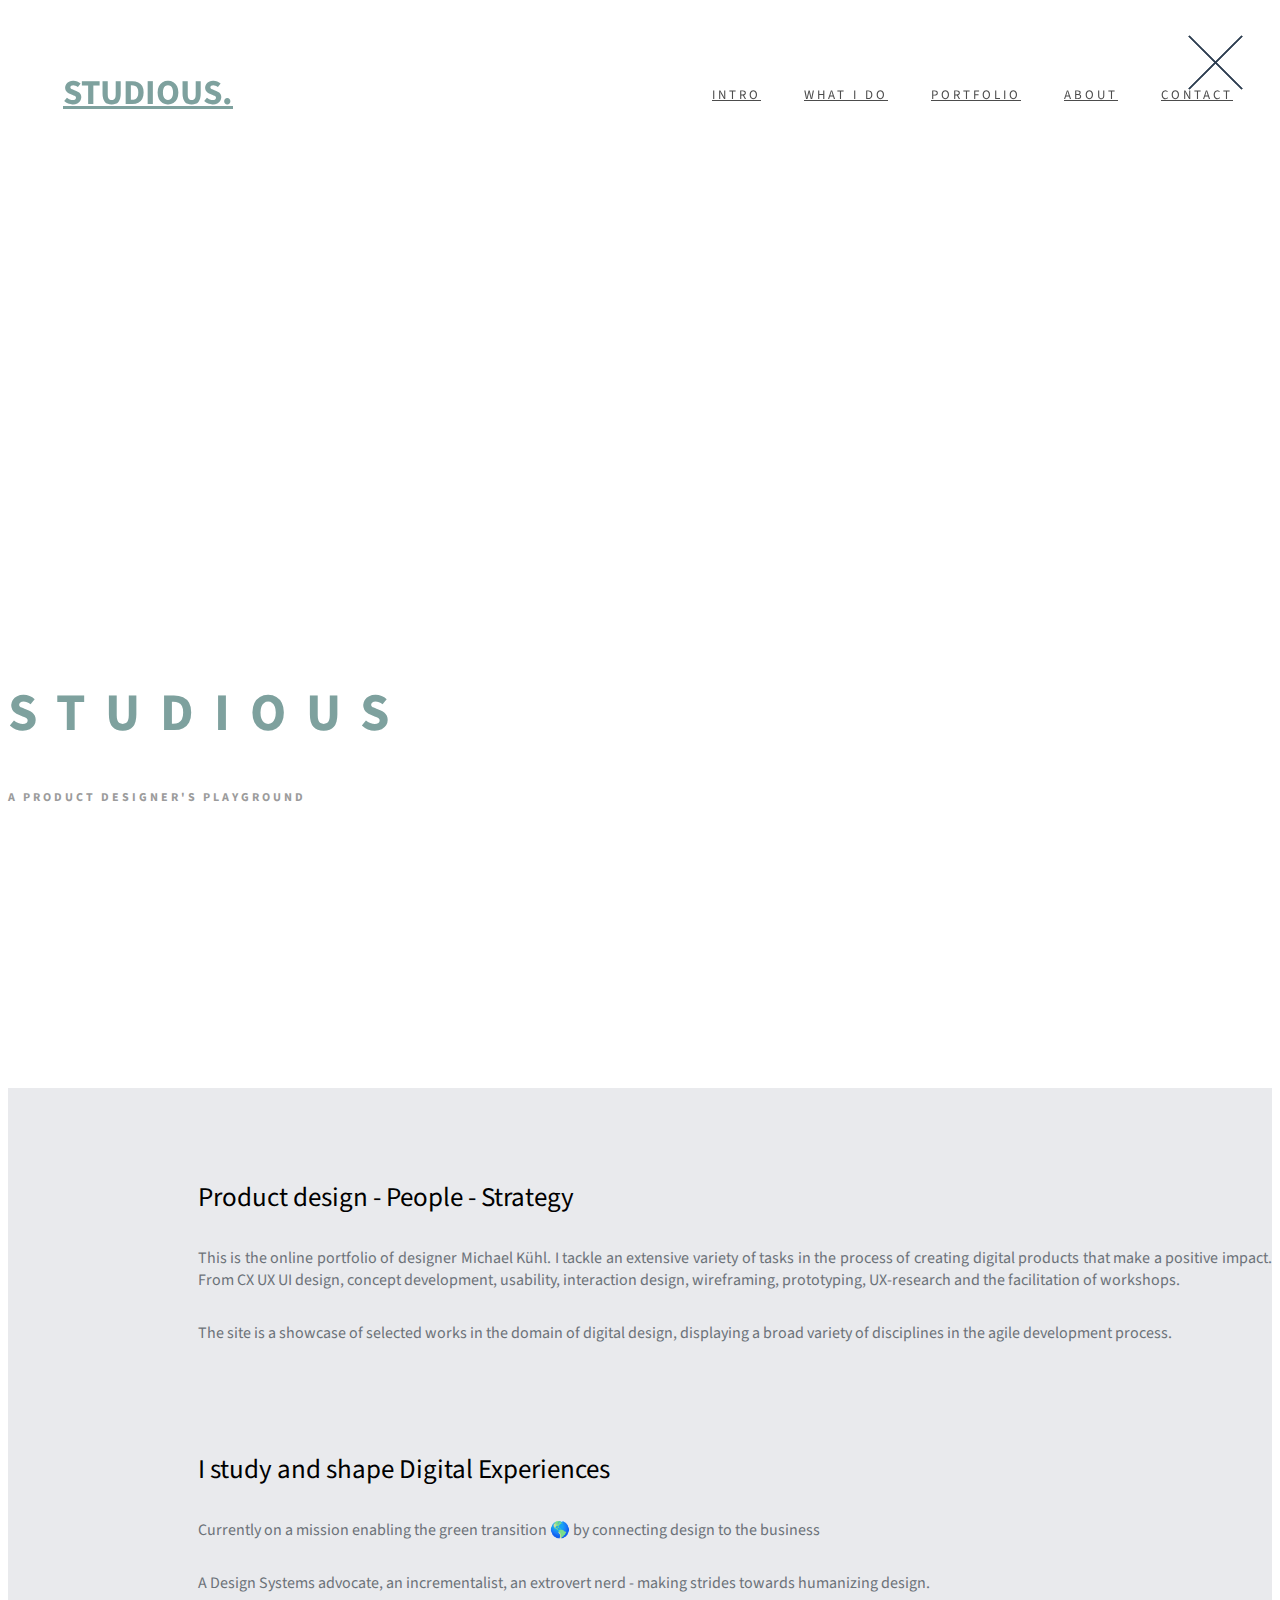
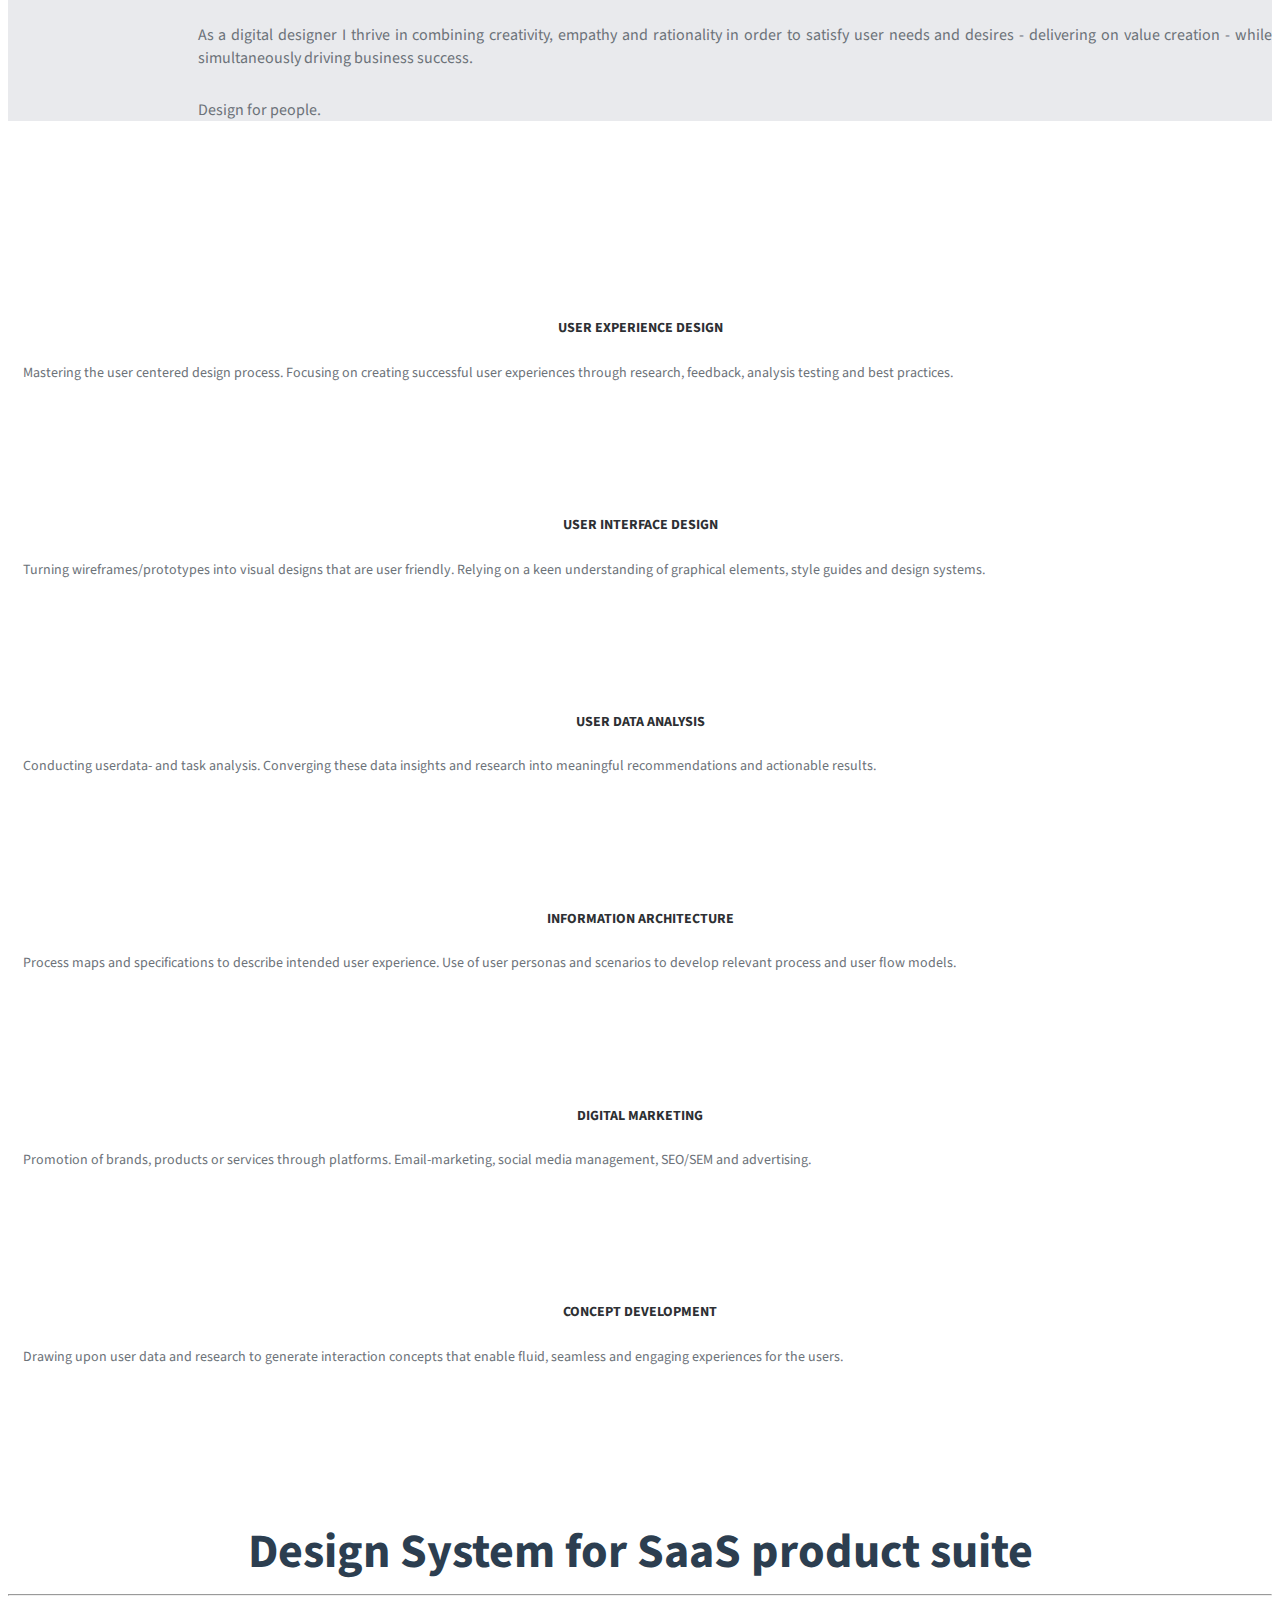
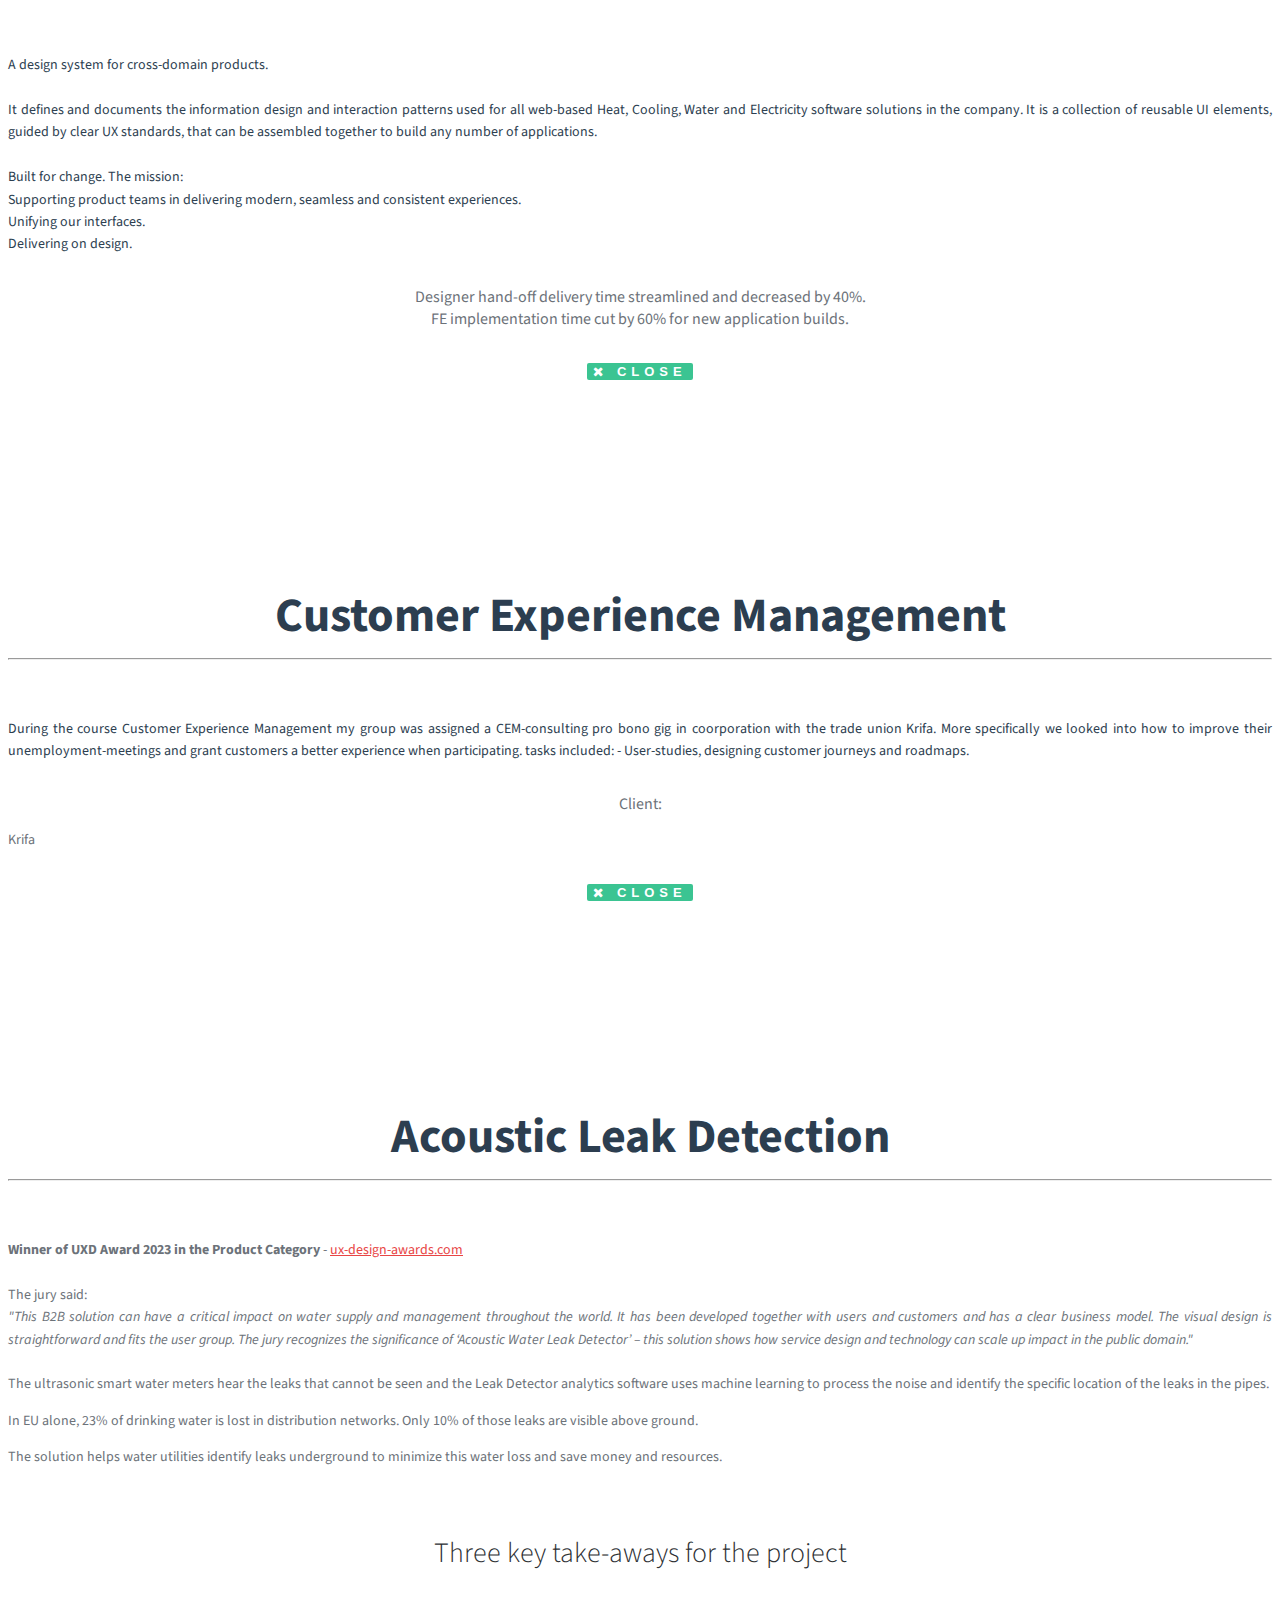
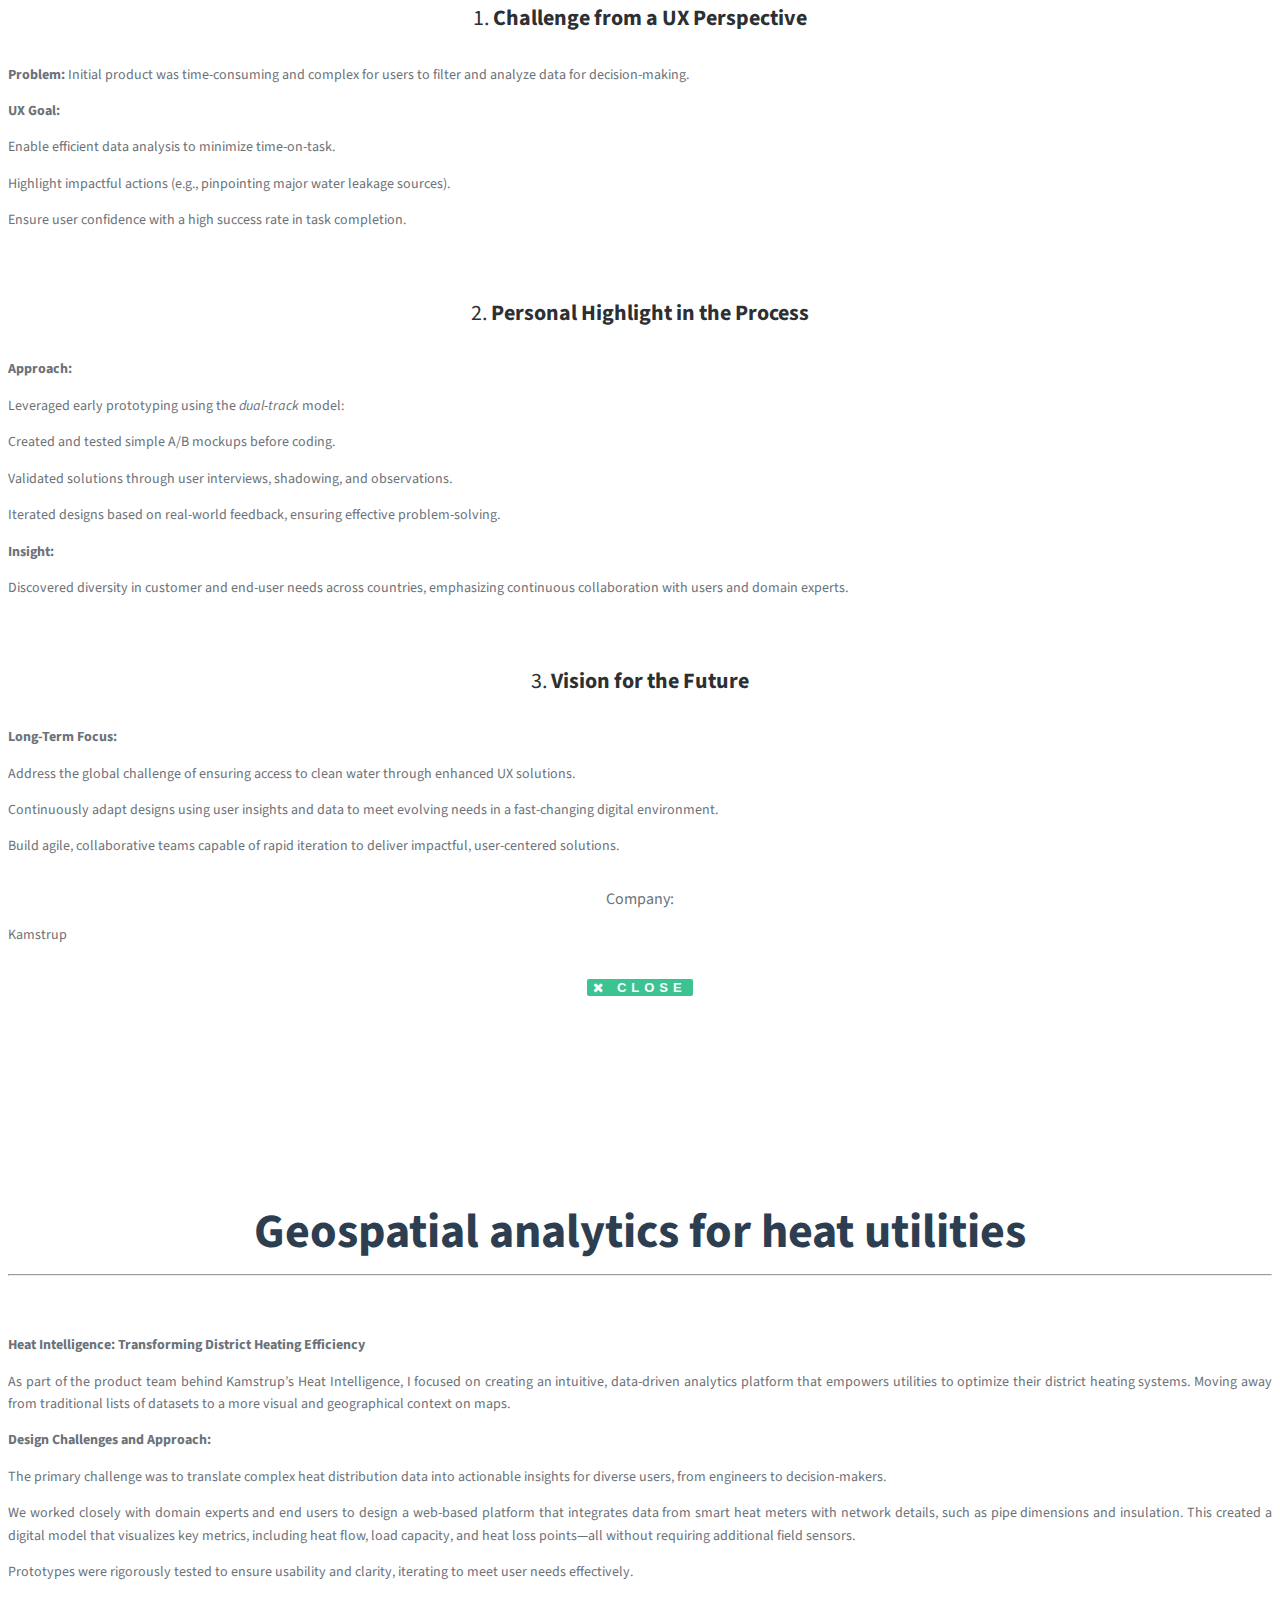
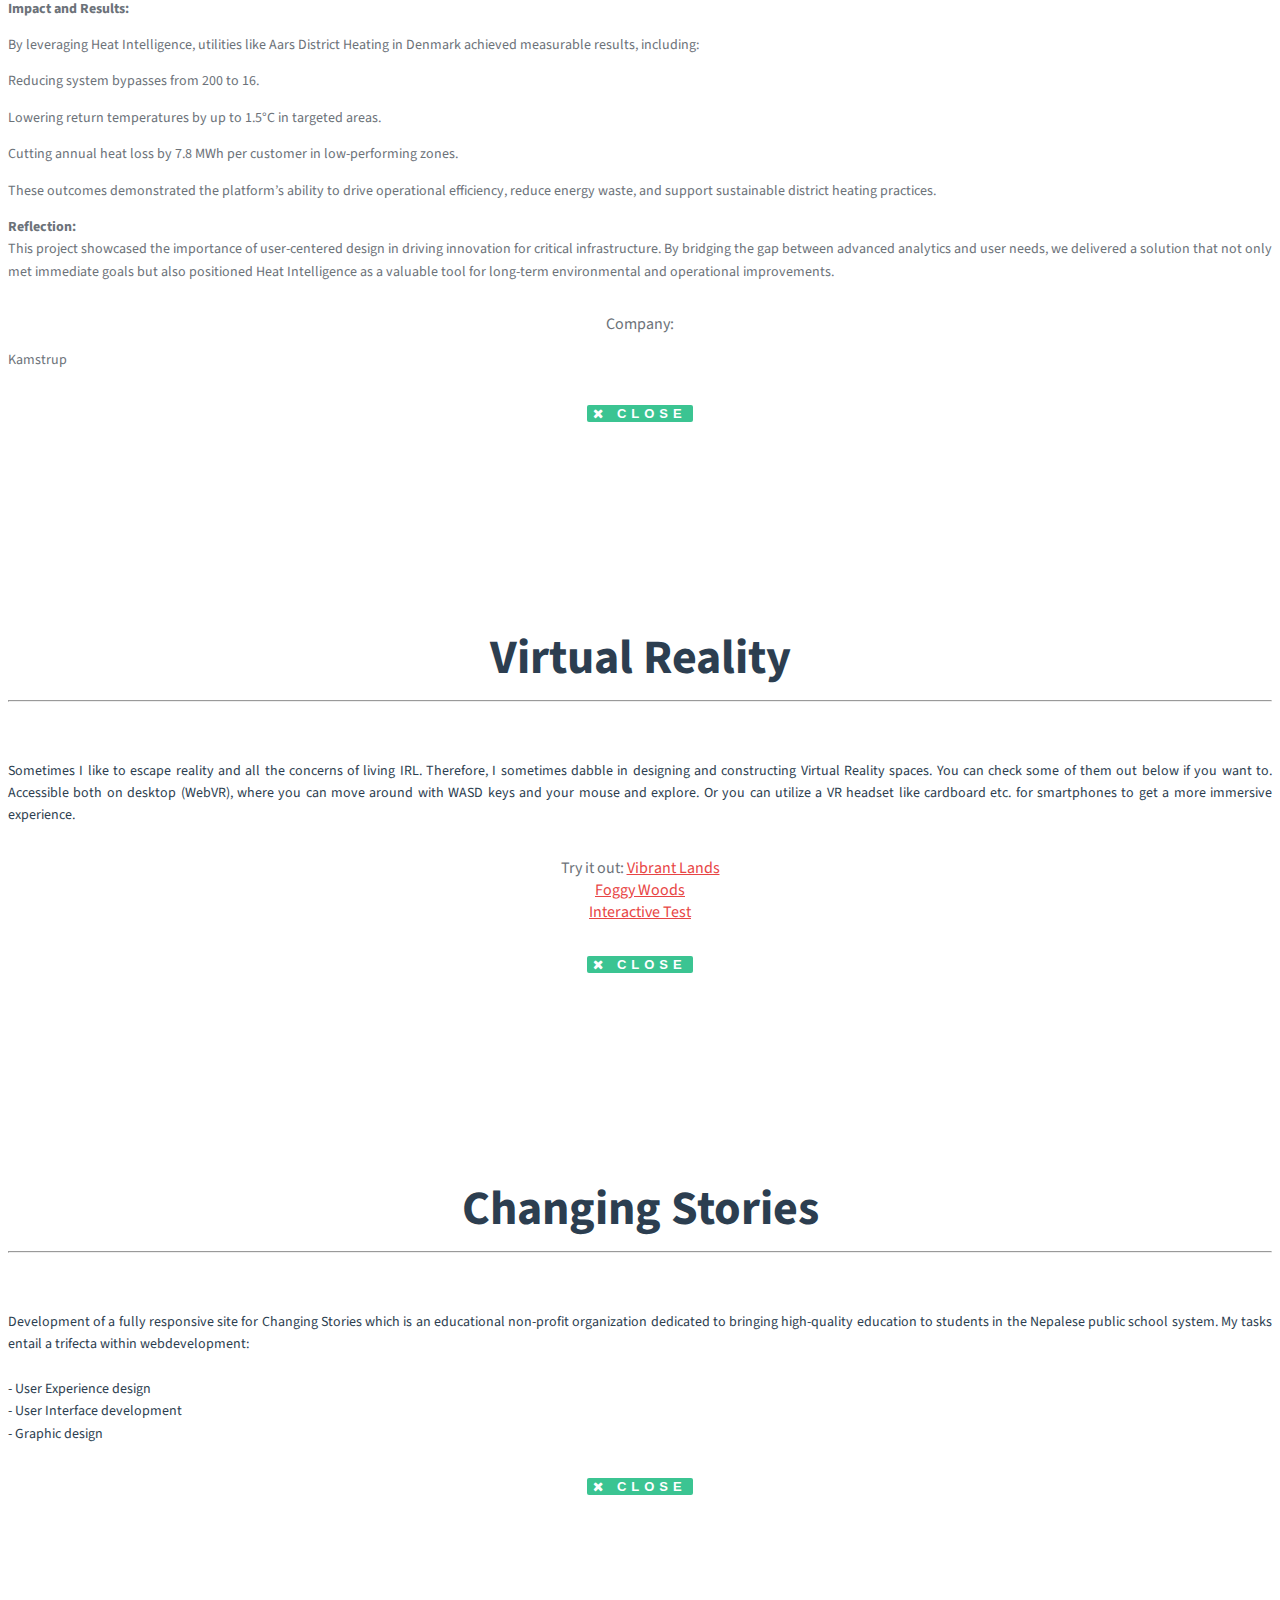
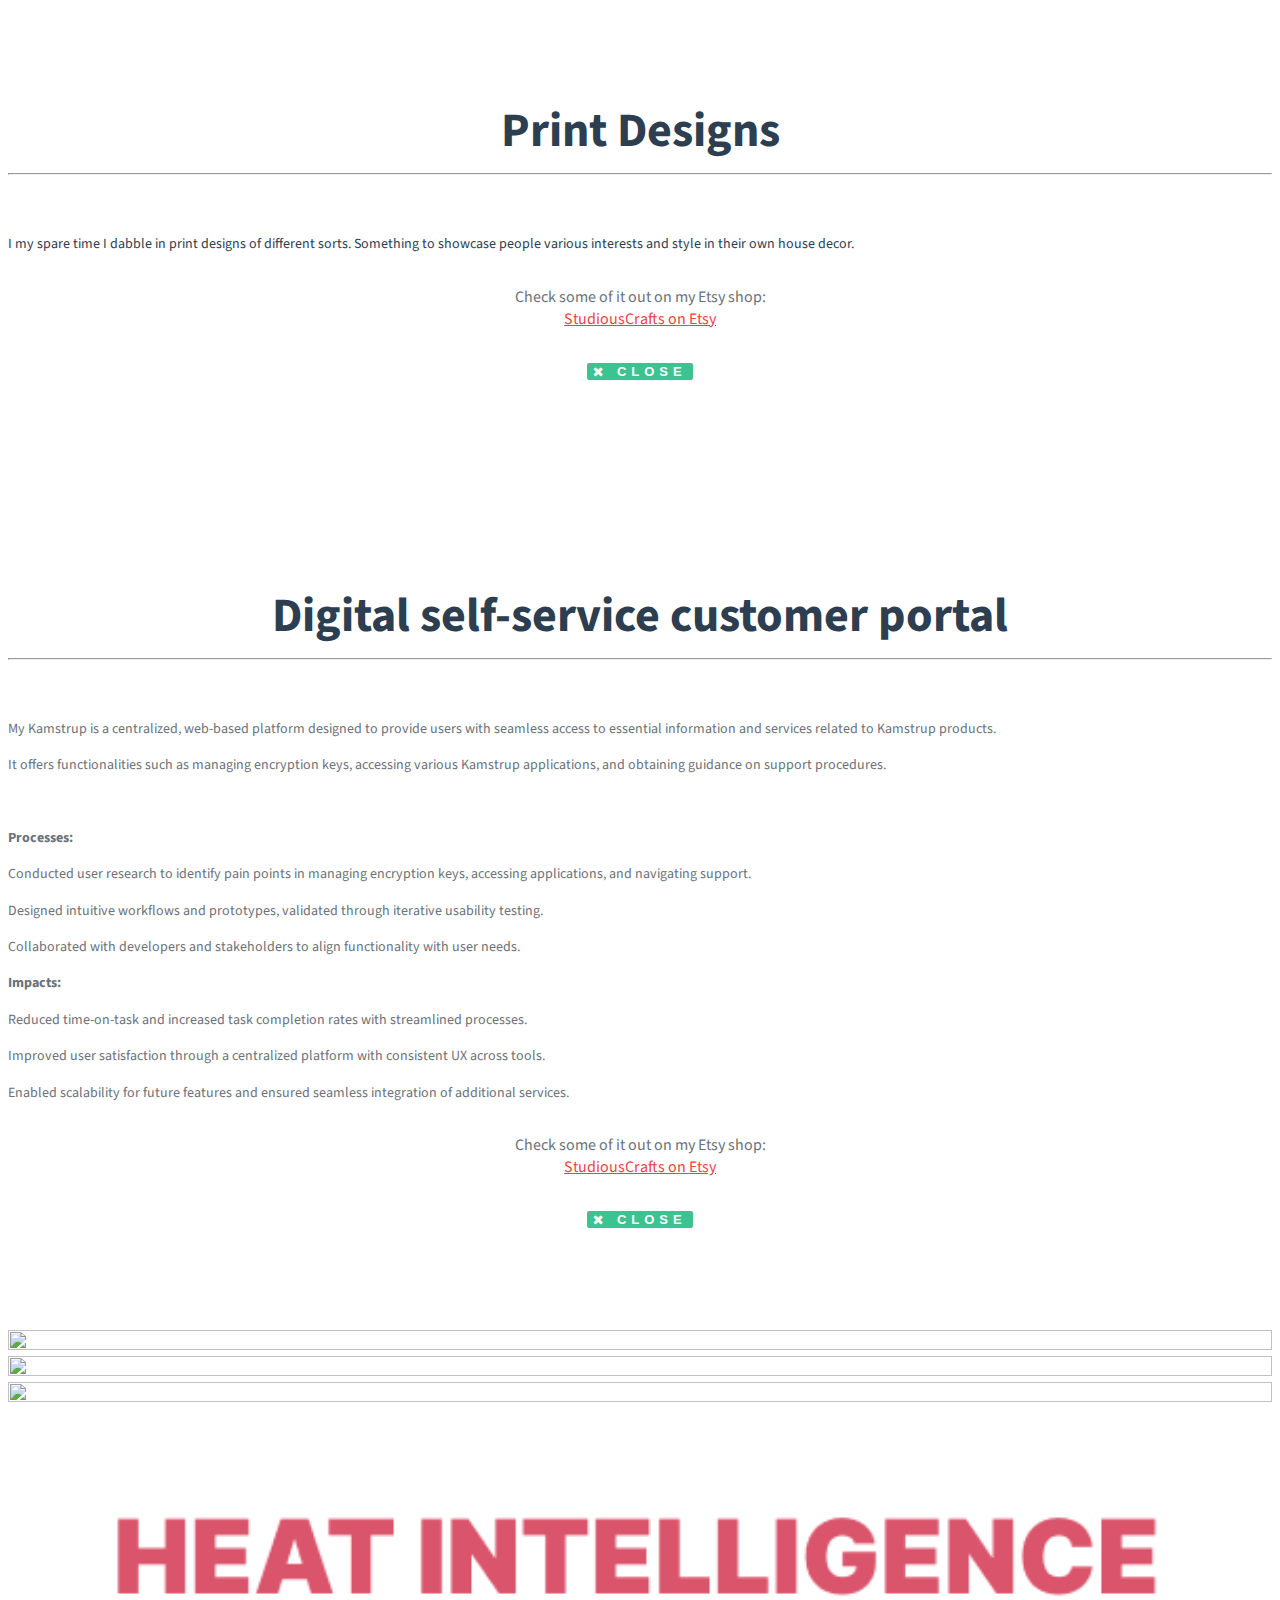
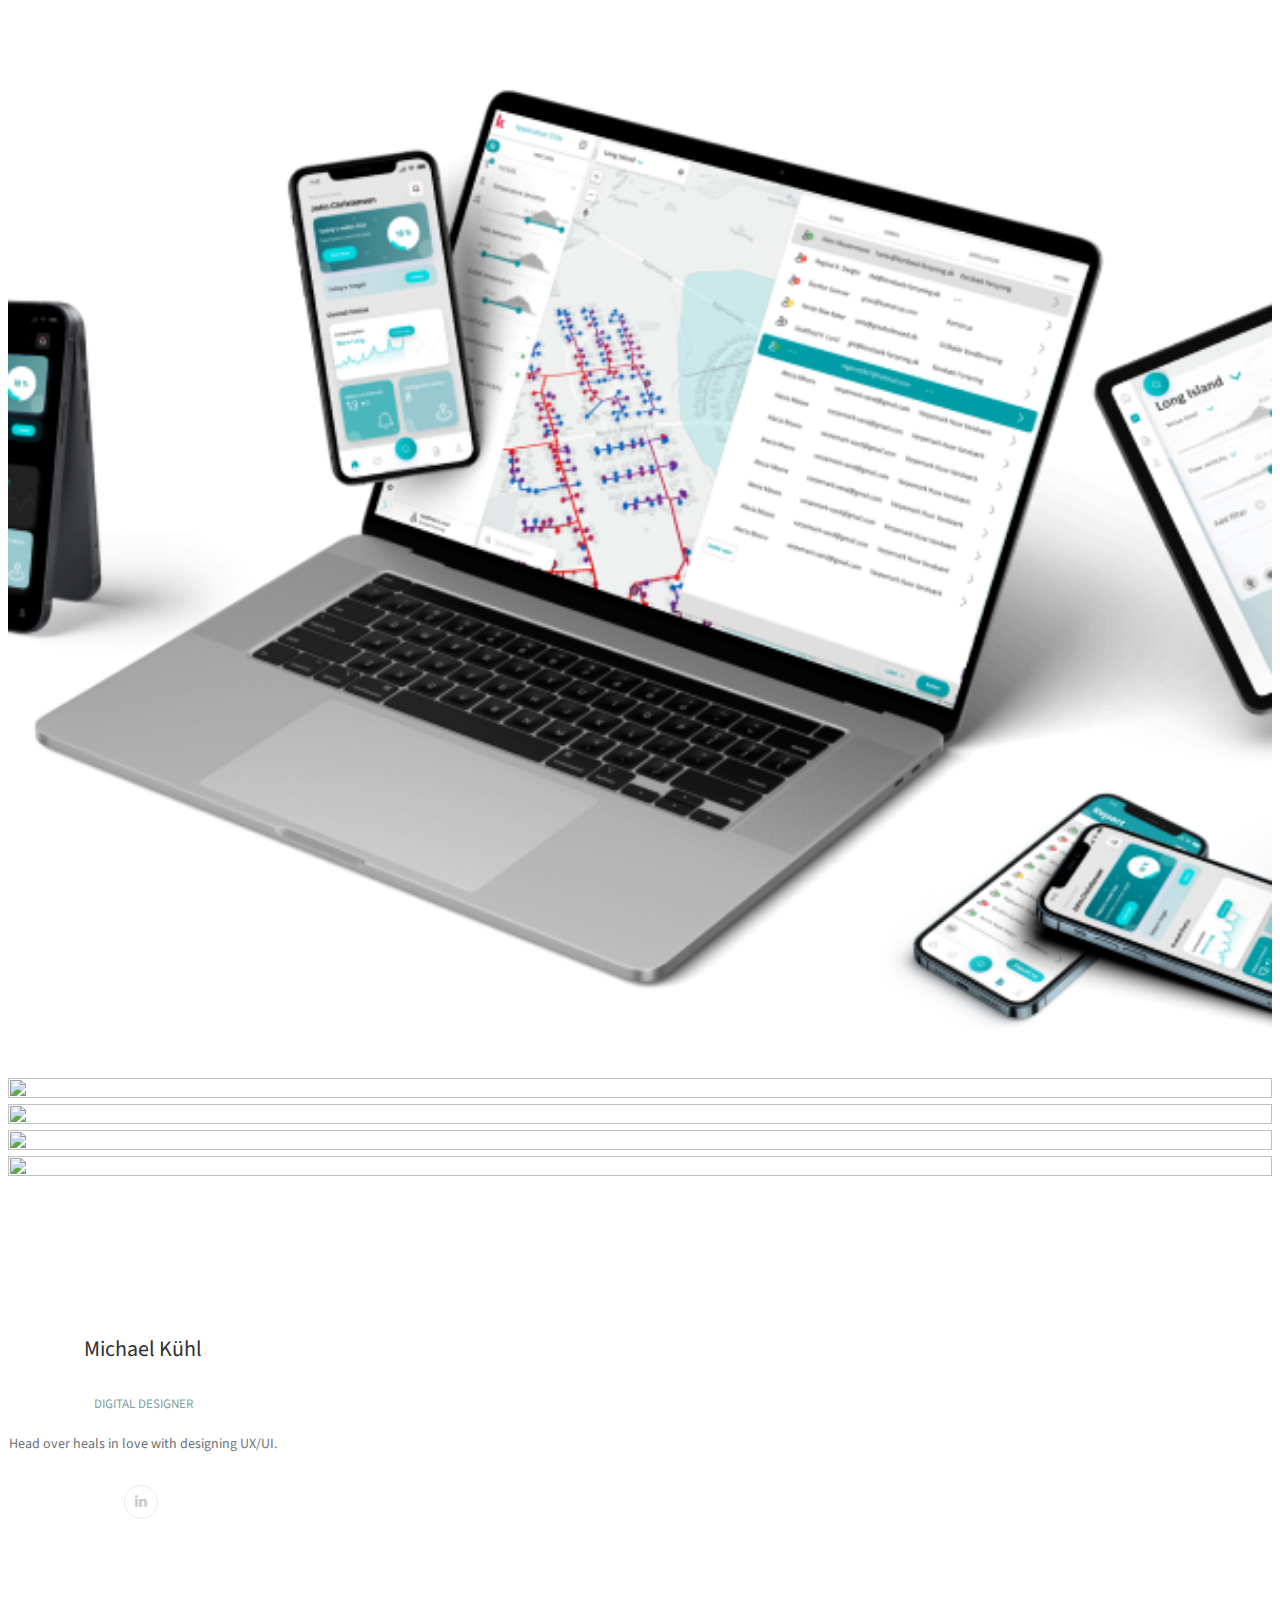
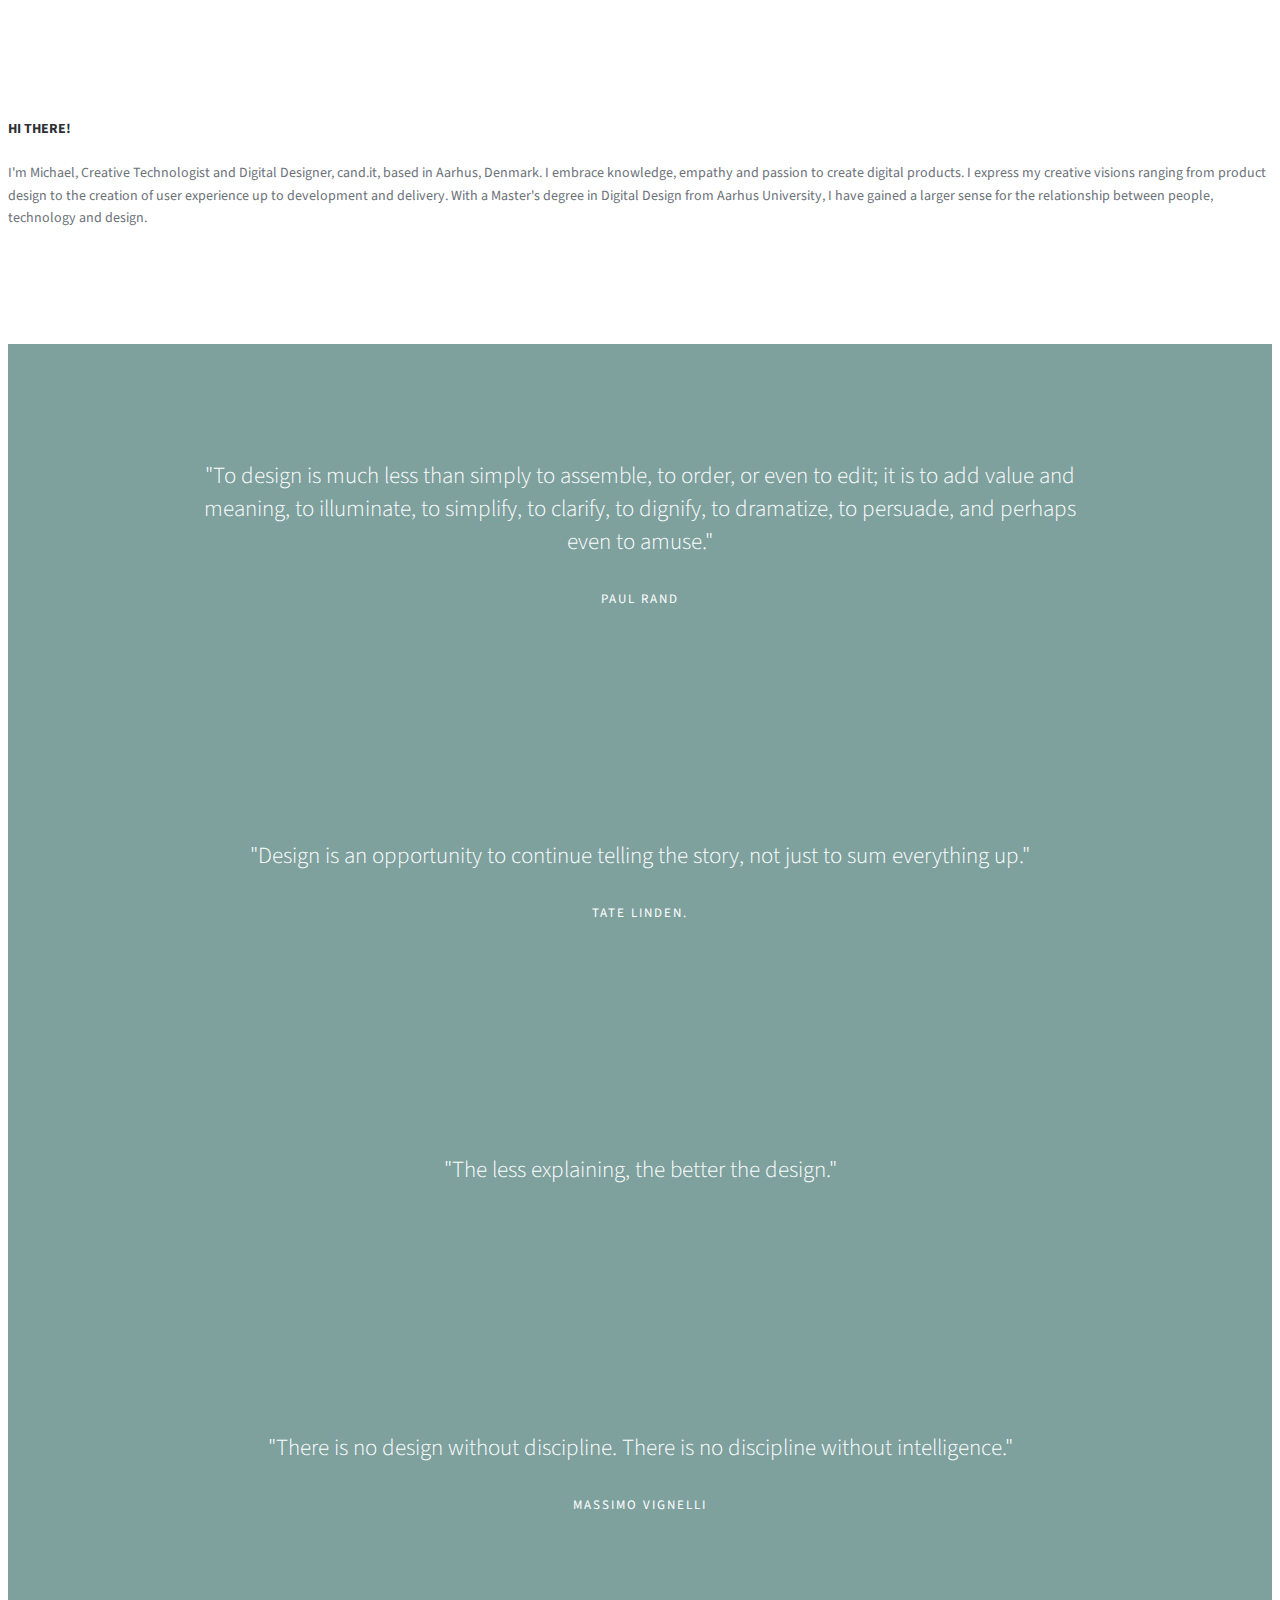
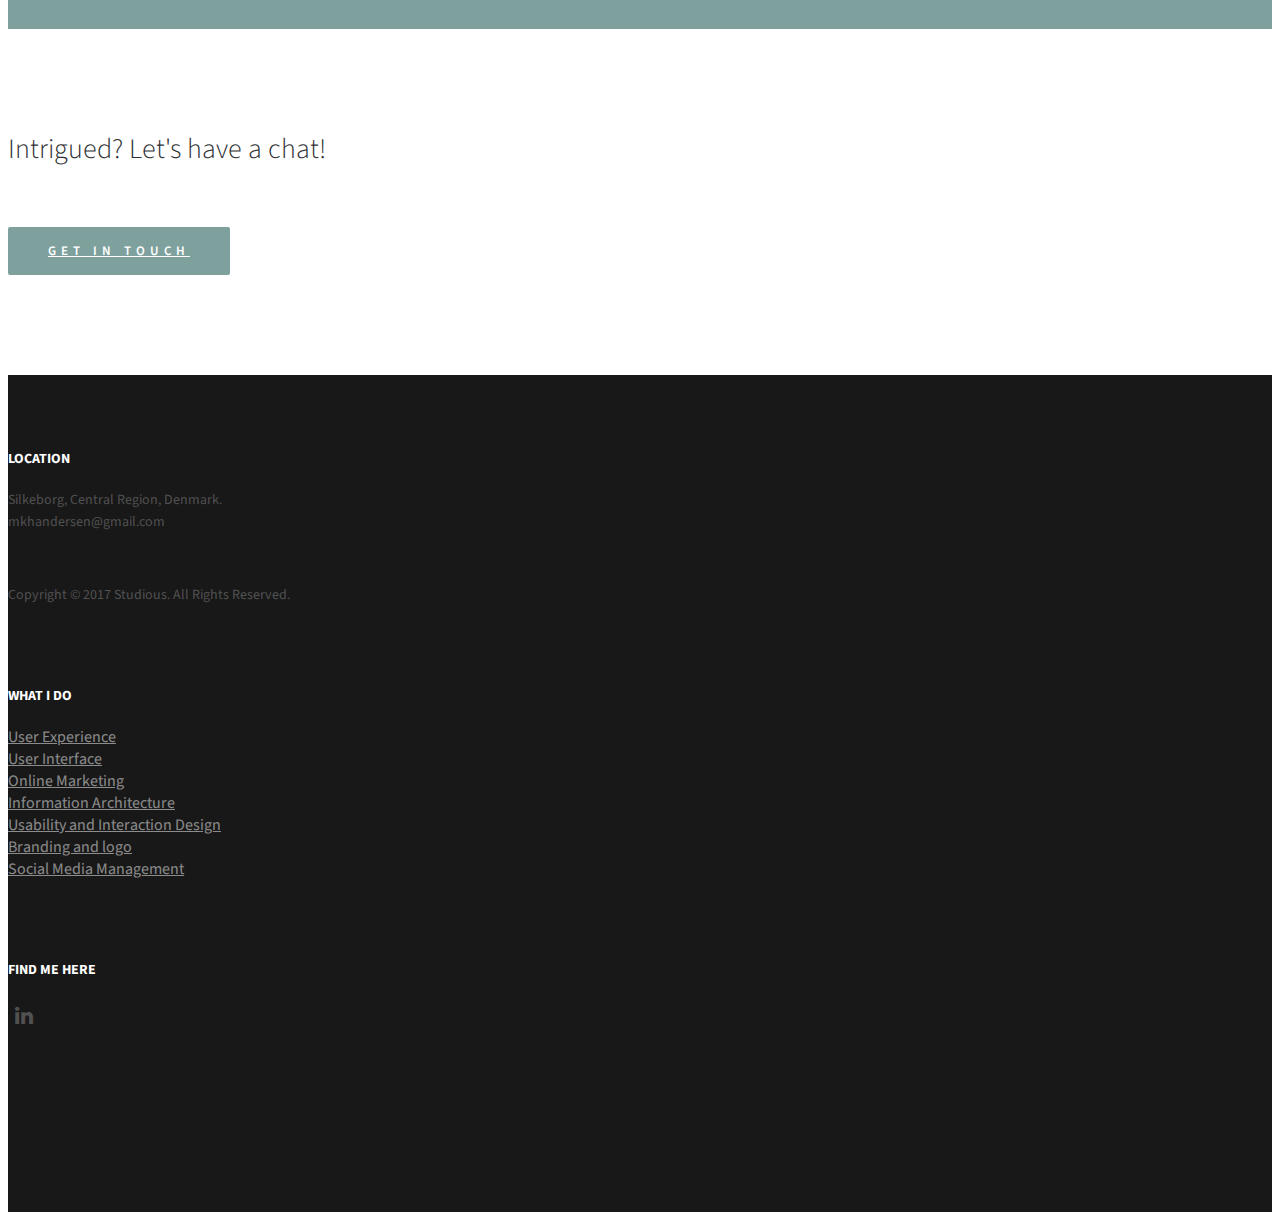
==== commit 91466e63: "Update index.html" ====
--- a/index.html
+++ b/index.html
@@ -410,7 +410,46 @@
 				</div>
     </div>
 </div>
-
+<div class="portfolio-modal modal fade" id="portfolioModal8" tabindex="-1" role="dialog" aria-hidden="true">
+    <div class="modal-content">
+        <div class="close-modal" data-dismiss="modal">
+            <div class="lr">
+                <div class="rl">
+                </div>
+            </div>
+        </div>
+        <div class="container">
+            <div class="row">
+                <div class="col-lg-8 col-lg-offset-2">
+                    <div class="modal-body">
+                        <h2>Digital self-service customer portal</h2>
+                        <hr class="star-primary">
+                        <img src="images/MyK.png" class="img-responsive img-centered" alt="">
+                        <p>My Kamstrup is a centralized, web-based platform designed to provide users with seamless access to essential information and services related to Kamstrup products.</p>
+<p>It offers functionalities such as managing encryption keys, accessing various Kamstrup applications, and obtaining guidance on support procedures.</p>
+<p>&nbsp;</p>
+<p><strong>Processes:</strong></p>
+<p>Conducted user research to identify pain points in managing encryption keys, accessing applications, and navigating support.</p>
+<p>Designed intuitive workflows and prototypes, validated through iterative usability testing.</p>
+<p>Collaborated with developers and stakeholders to align functionality with user needs.</p>
+<p><strong>Impacts:</strong></p>
+<p>Reduced time-on-task and increased task completion rates with streamlined processes.</p>
+<p>Improved user satisfaction through a centralized platform with consistent UX across tools.</p>
+<p>Enabled scalability for future features and ensured seamless integration of additional services.</p>
+                        <ul class="list-inline item-details">
+
+													<li>Check some of it out on my Etsy shop:
+                            <br>
+															<a href="https://www.etsy.com/dk-en/shop/StudiousCrafts">StudiousCrafts on Etsy</a>
+														</br>
+														</ul>
+                        <button type="button" class="btn btn-default" data-dismiss="modal"><i class="fa fa-times"></i> Close</button>
+                    </div>
+                </div>
+            </div>
+				</div>
+    </div>
+</div>
 
 
 
@@ -446,7 +485,7 @@
         </div>
         <!-- overlay -->
         </a> </div>
-      <div class="col-lg-2 col-md-4 col-sm-4 work"> <a href="#portfolioModal4" class="work-box" data-toggle="modal"> <img src="images/Heatint.png" alt="">
+      <div class="col-lg-2 col-md-4 col-sm-4 work"> <a href="#portfolioModal4" class="work-box" data-toggle="modal"> <img src="images/FrontHeatint.png" alt="">
         <div class="overlay">
           <div class="overlay-caption">
             <p><span class="icon icon-magnifying-glass"></span></p>
@@ -471,6 +510,13 @@
         <!-- overlay -->
         </a> </div>
       <div class="col-lg-2 col-md-4 col-sm-4 work"> <a href="#portfolioModal7" class="work-box" data-toggle="modal"> <img src="images/work-7.jpg" alt="">
+        <div class="overlay">
+          <div class="overlay-caption">
+            <p><span class="icon icon-magnifying-glass"></span></p>
+          </div>
+        </div>
+      </a> </div>
+      <div class="col-lg-2 col-md-4 col-sm-4 work"> <a href="#portfolioModal8" class="work-box" data-toggle="modal"> <img src="images/FrontMyK.png" alt="">
         <div class="overlay">
           <div class="overlay-caption">
             <p><span class="icon icon-magnifying-glass"></span></p>
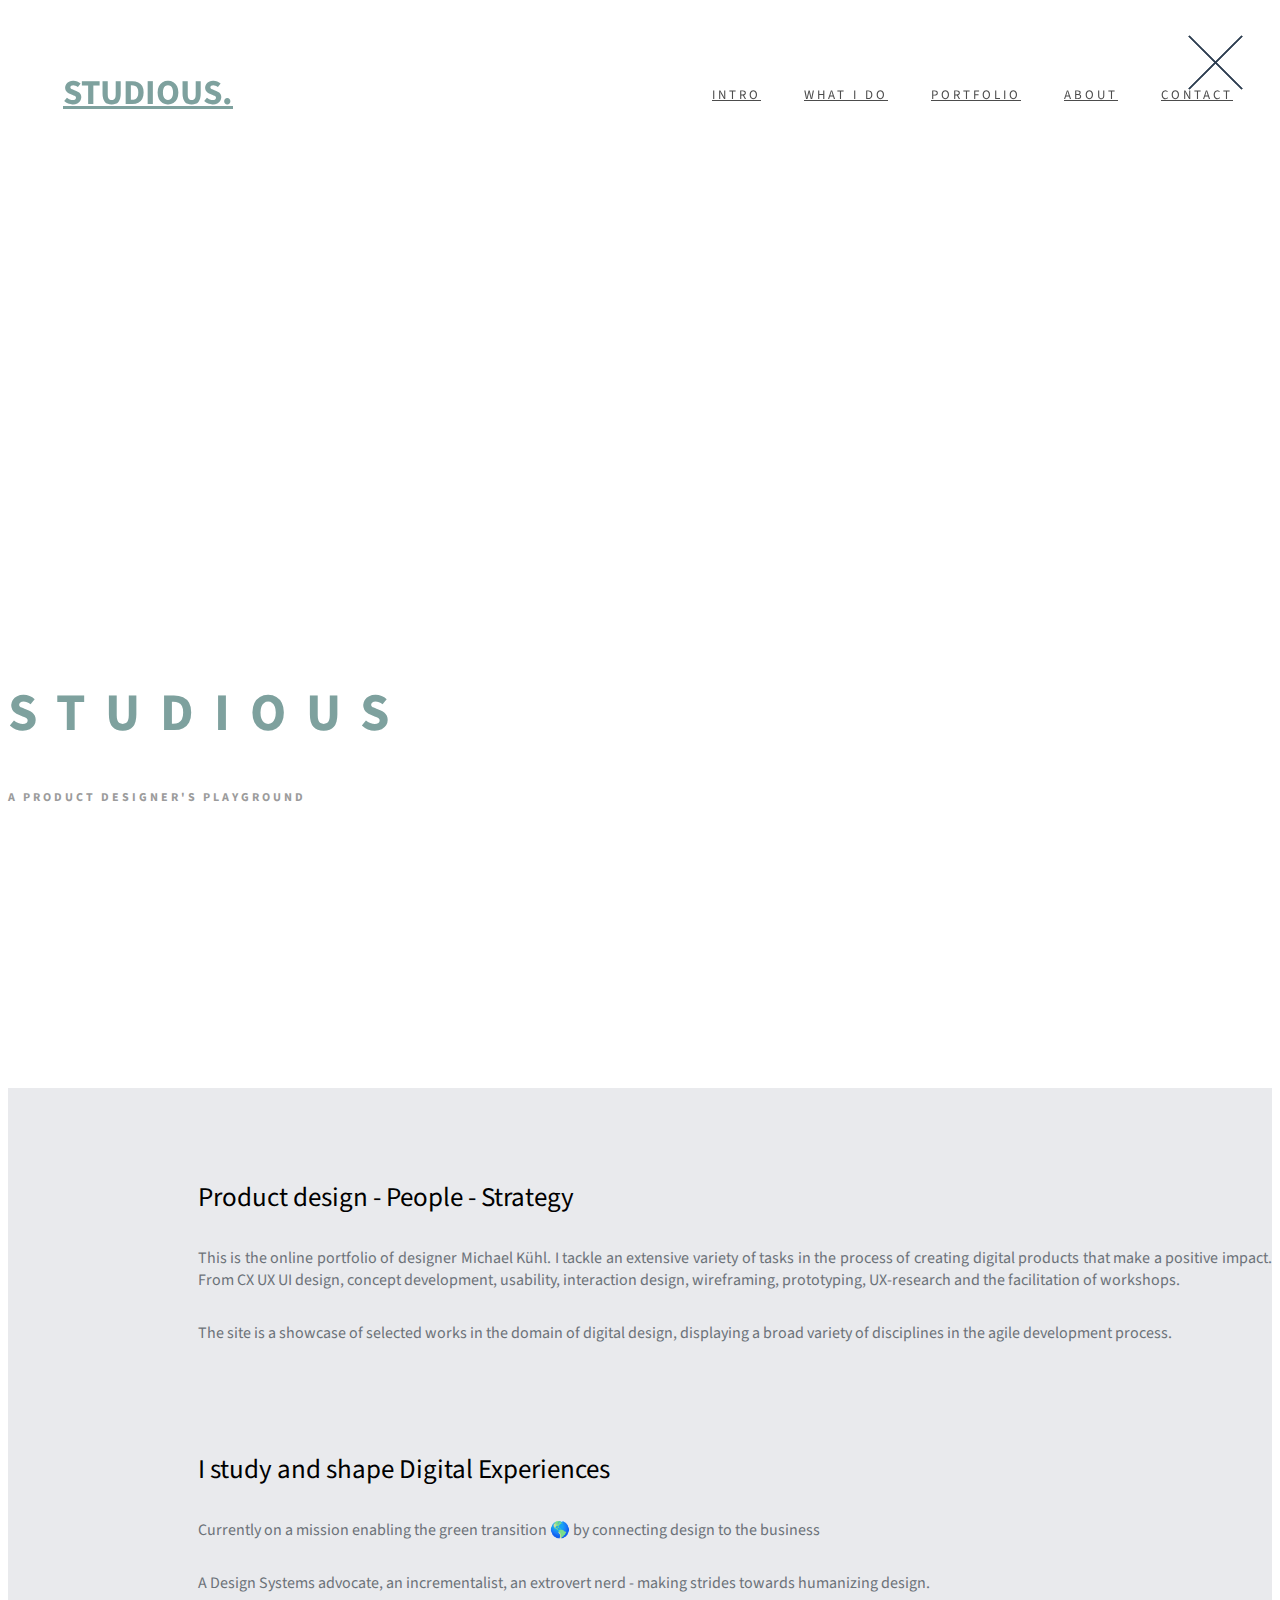
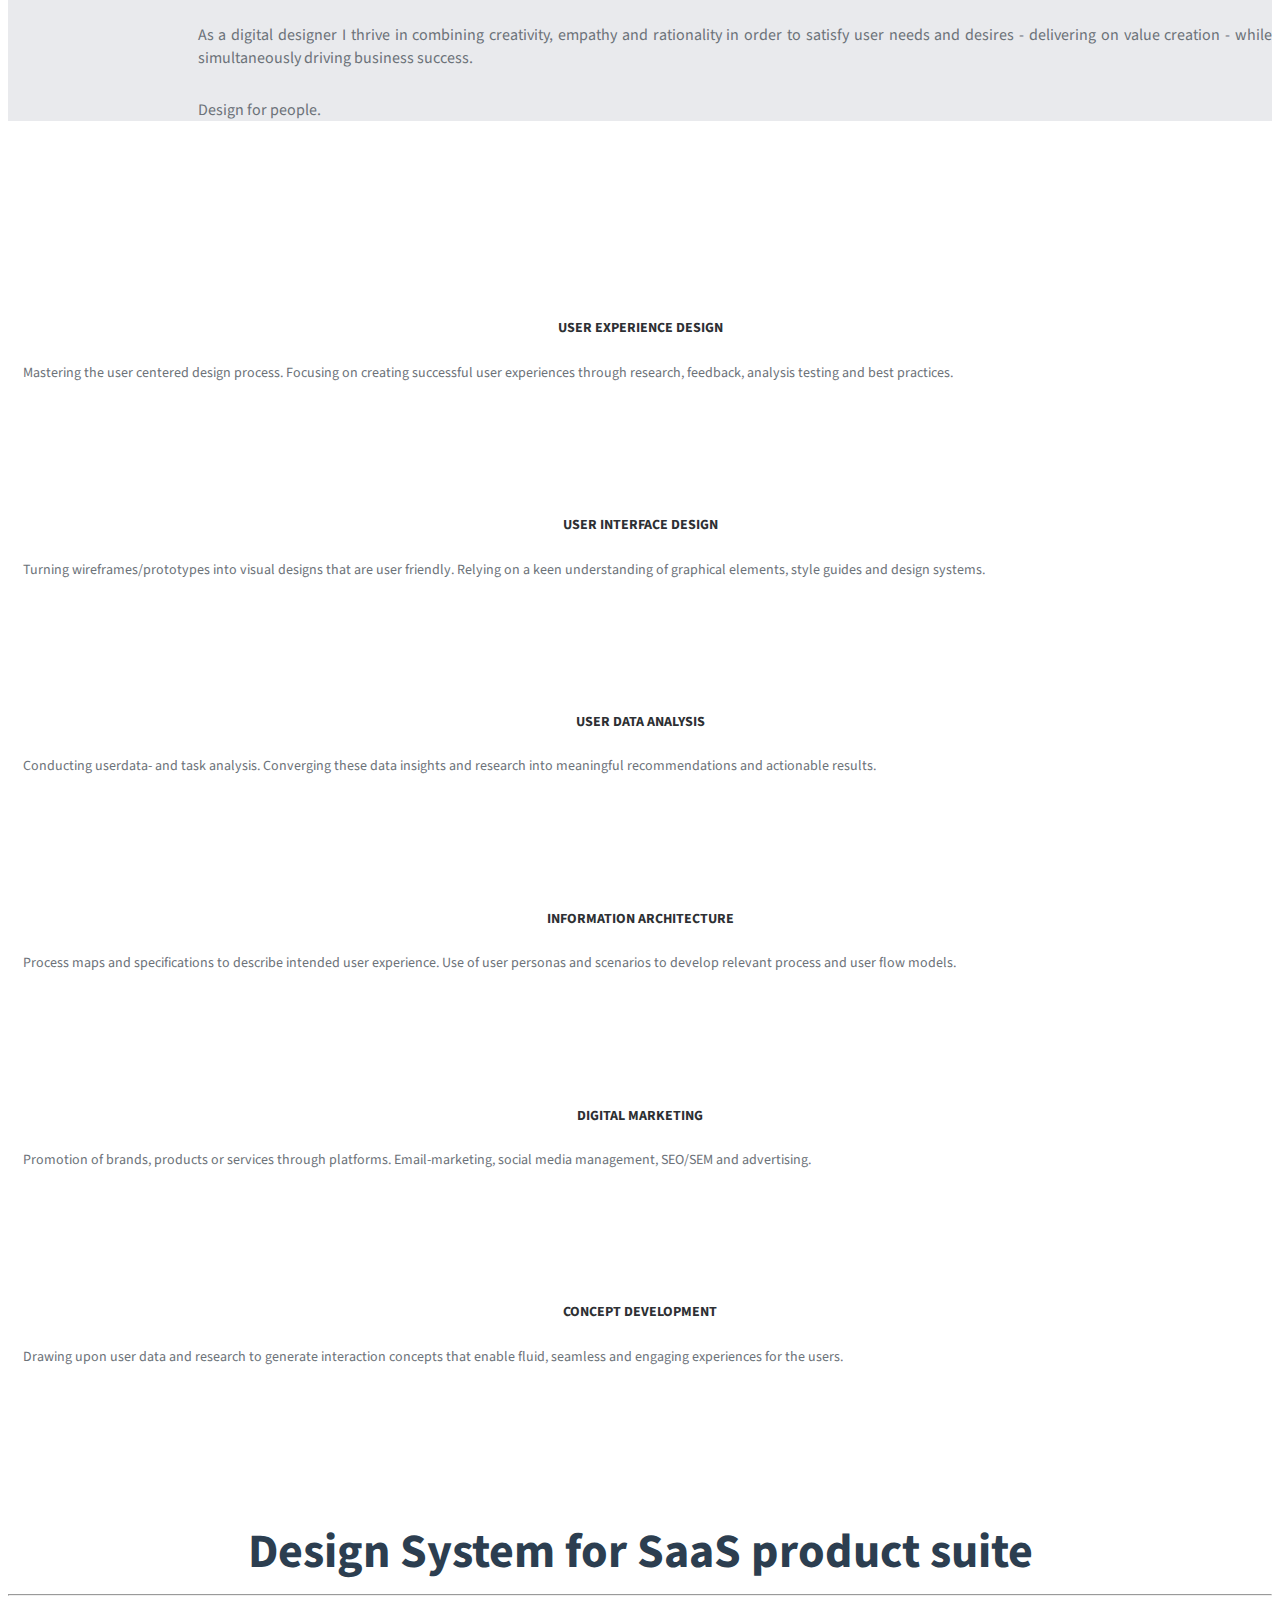
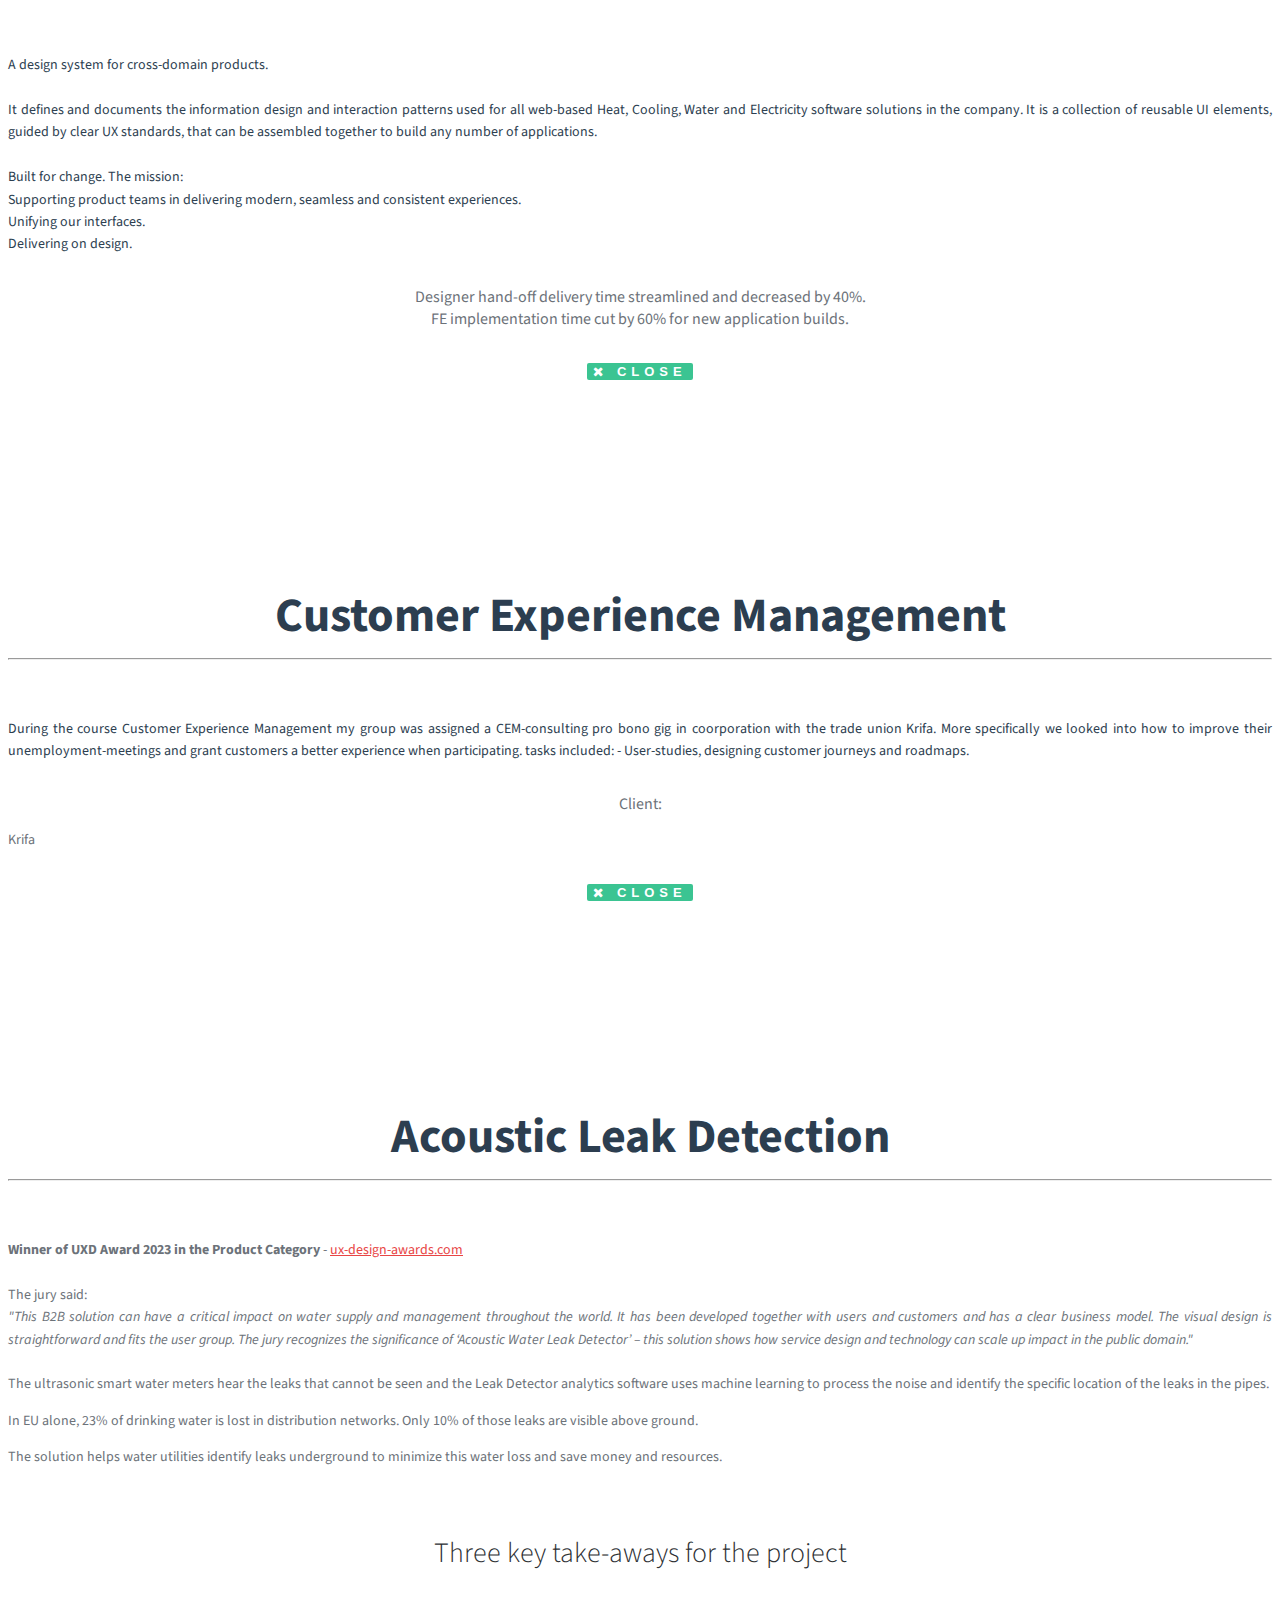
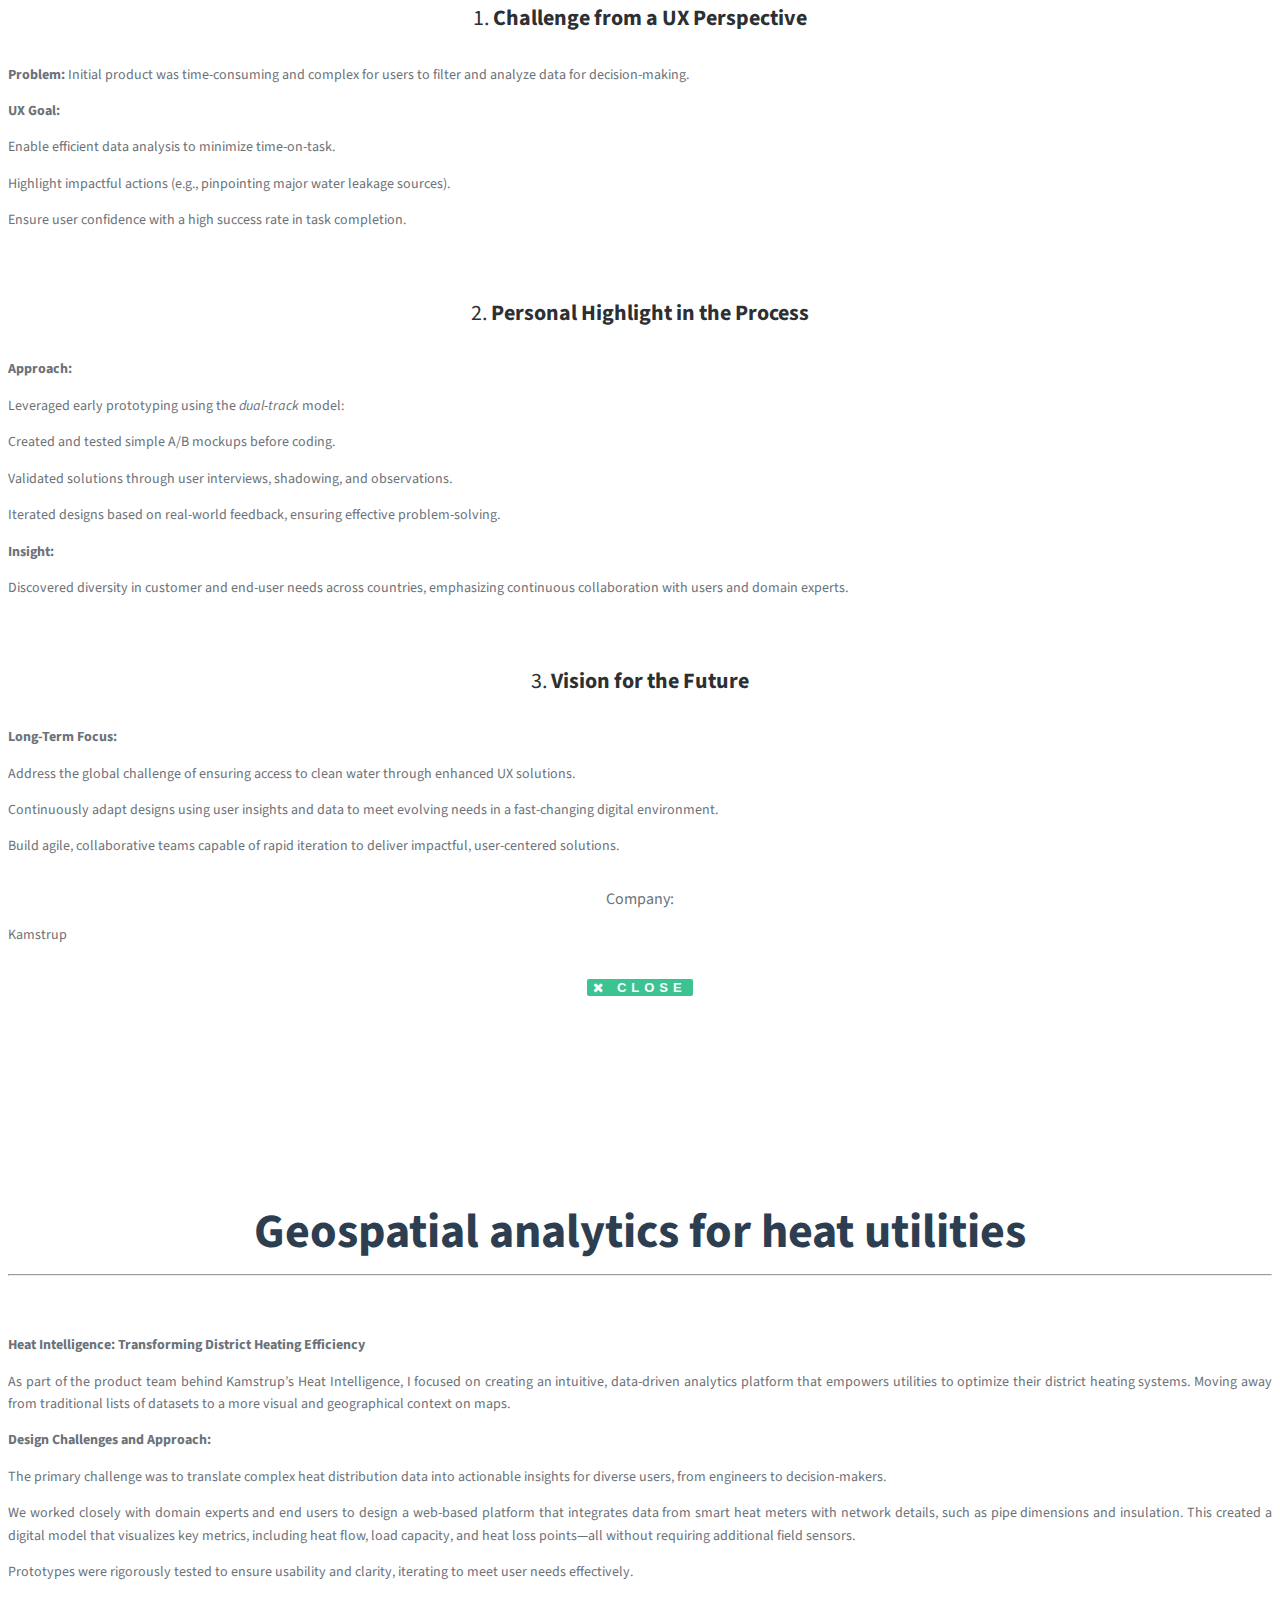
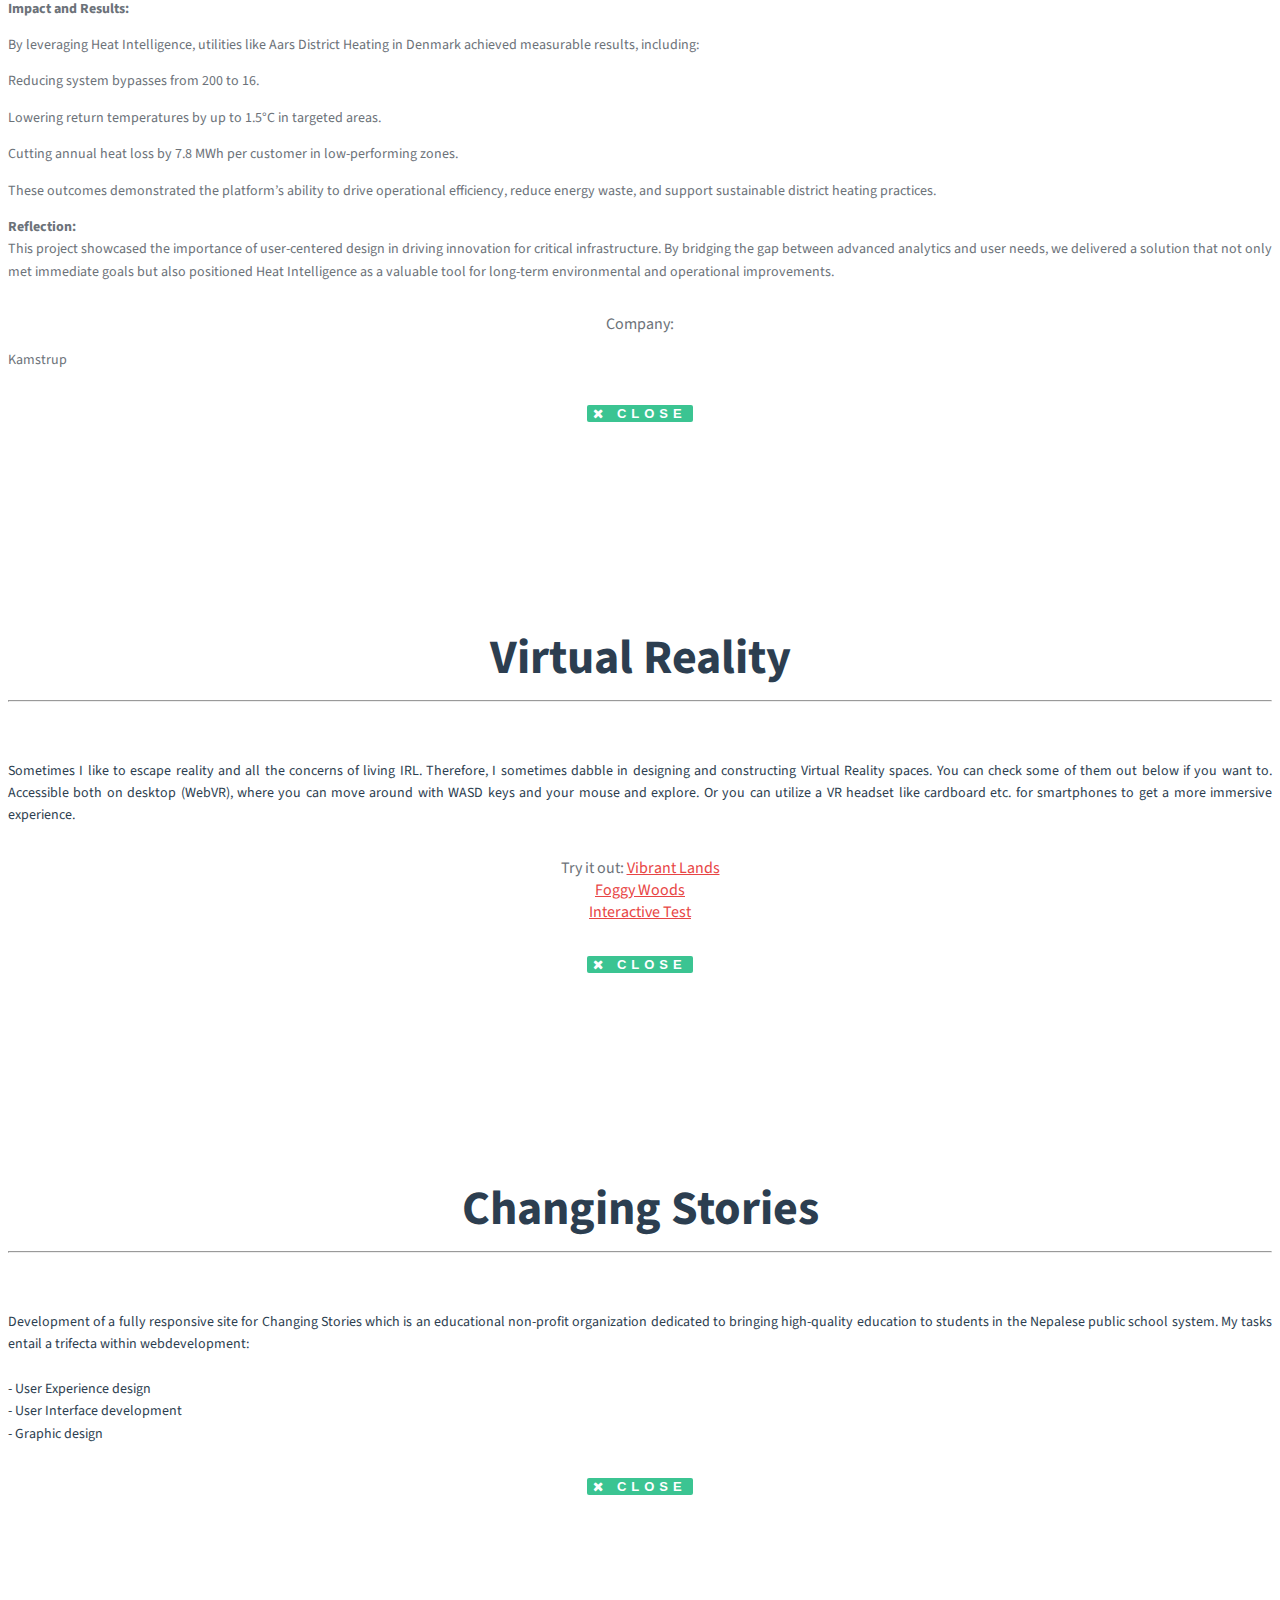
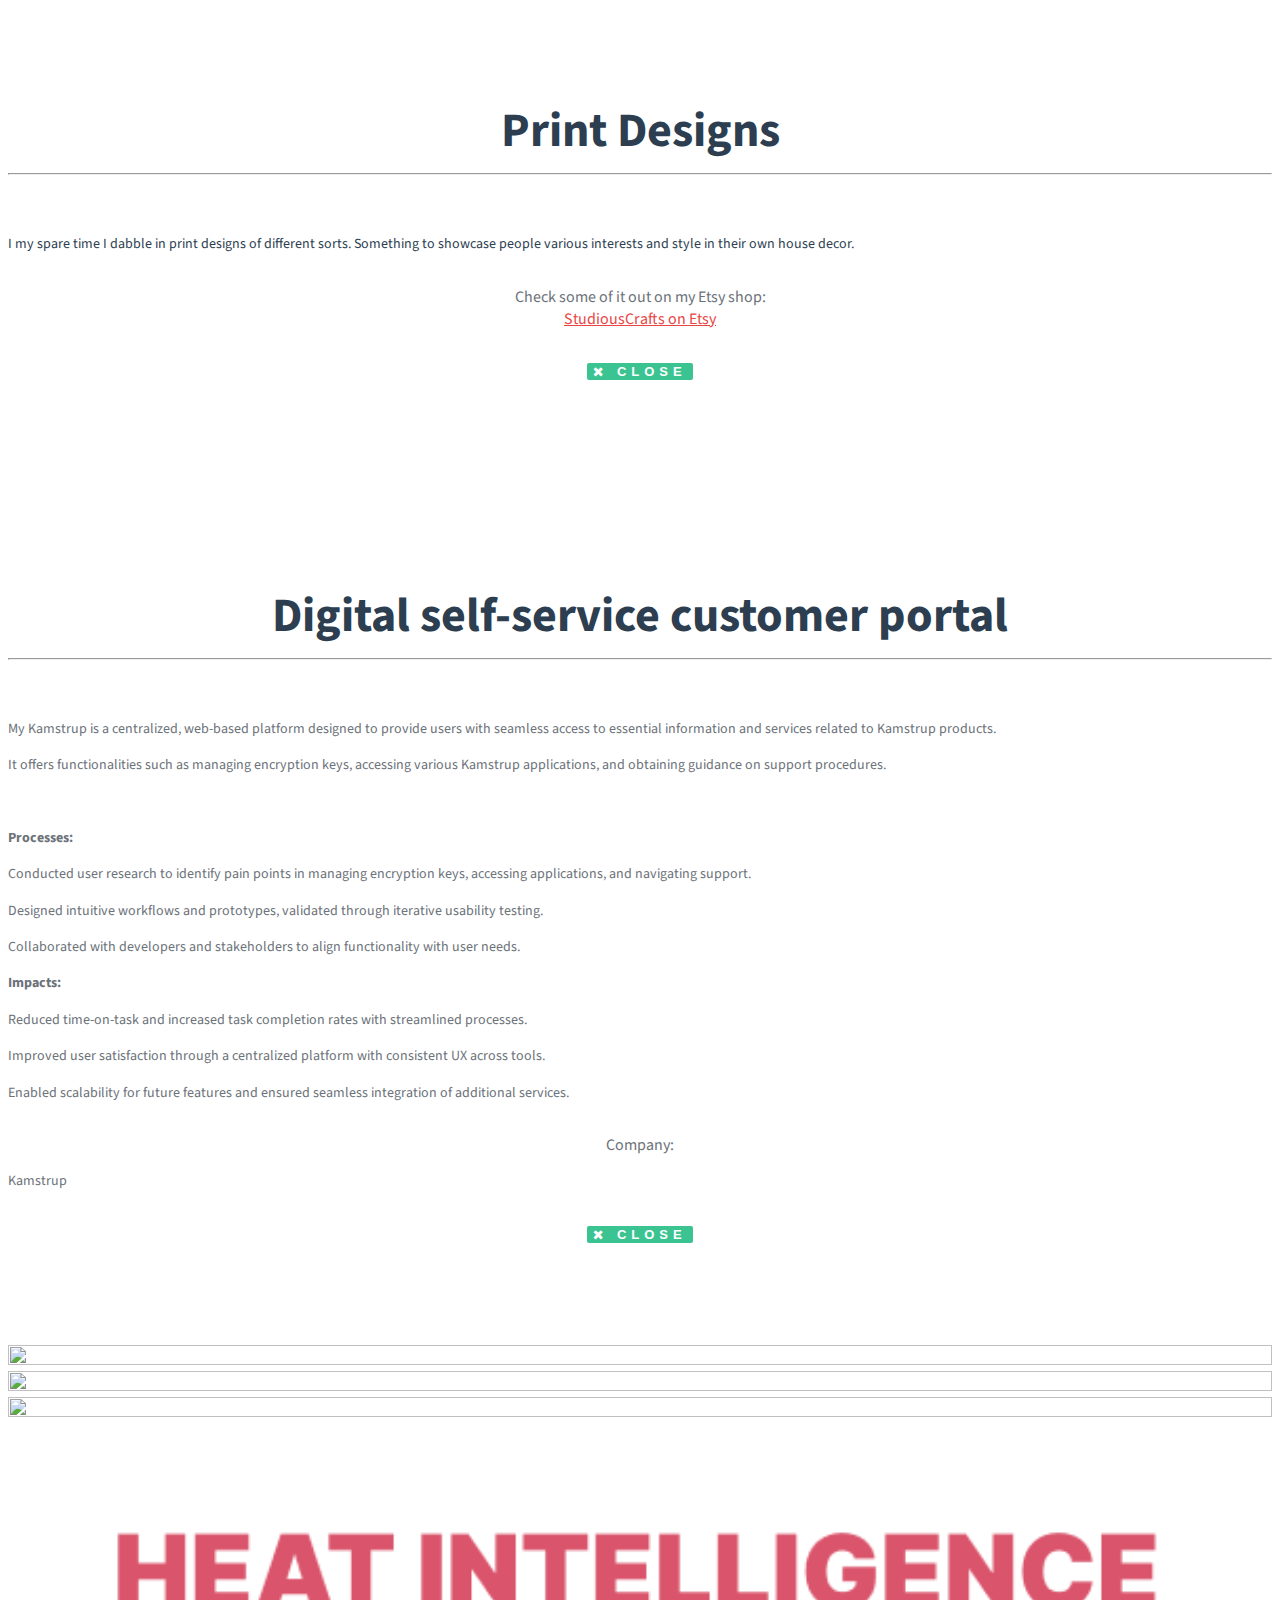
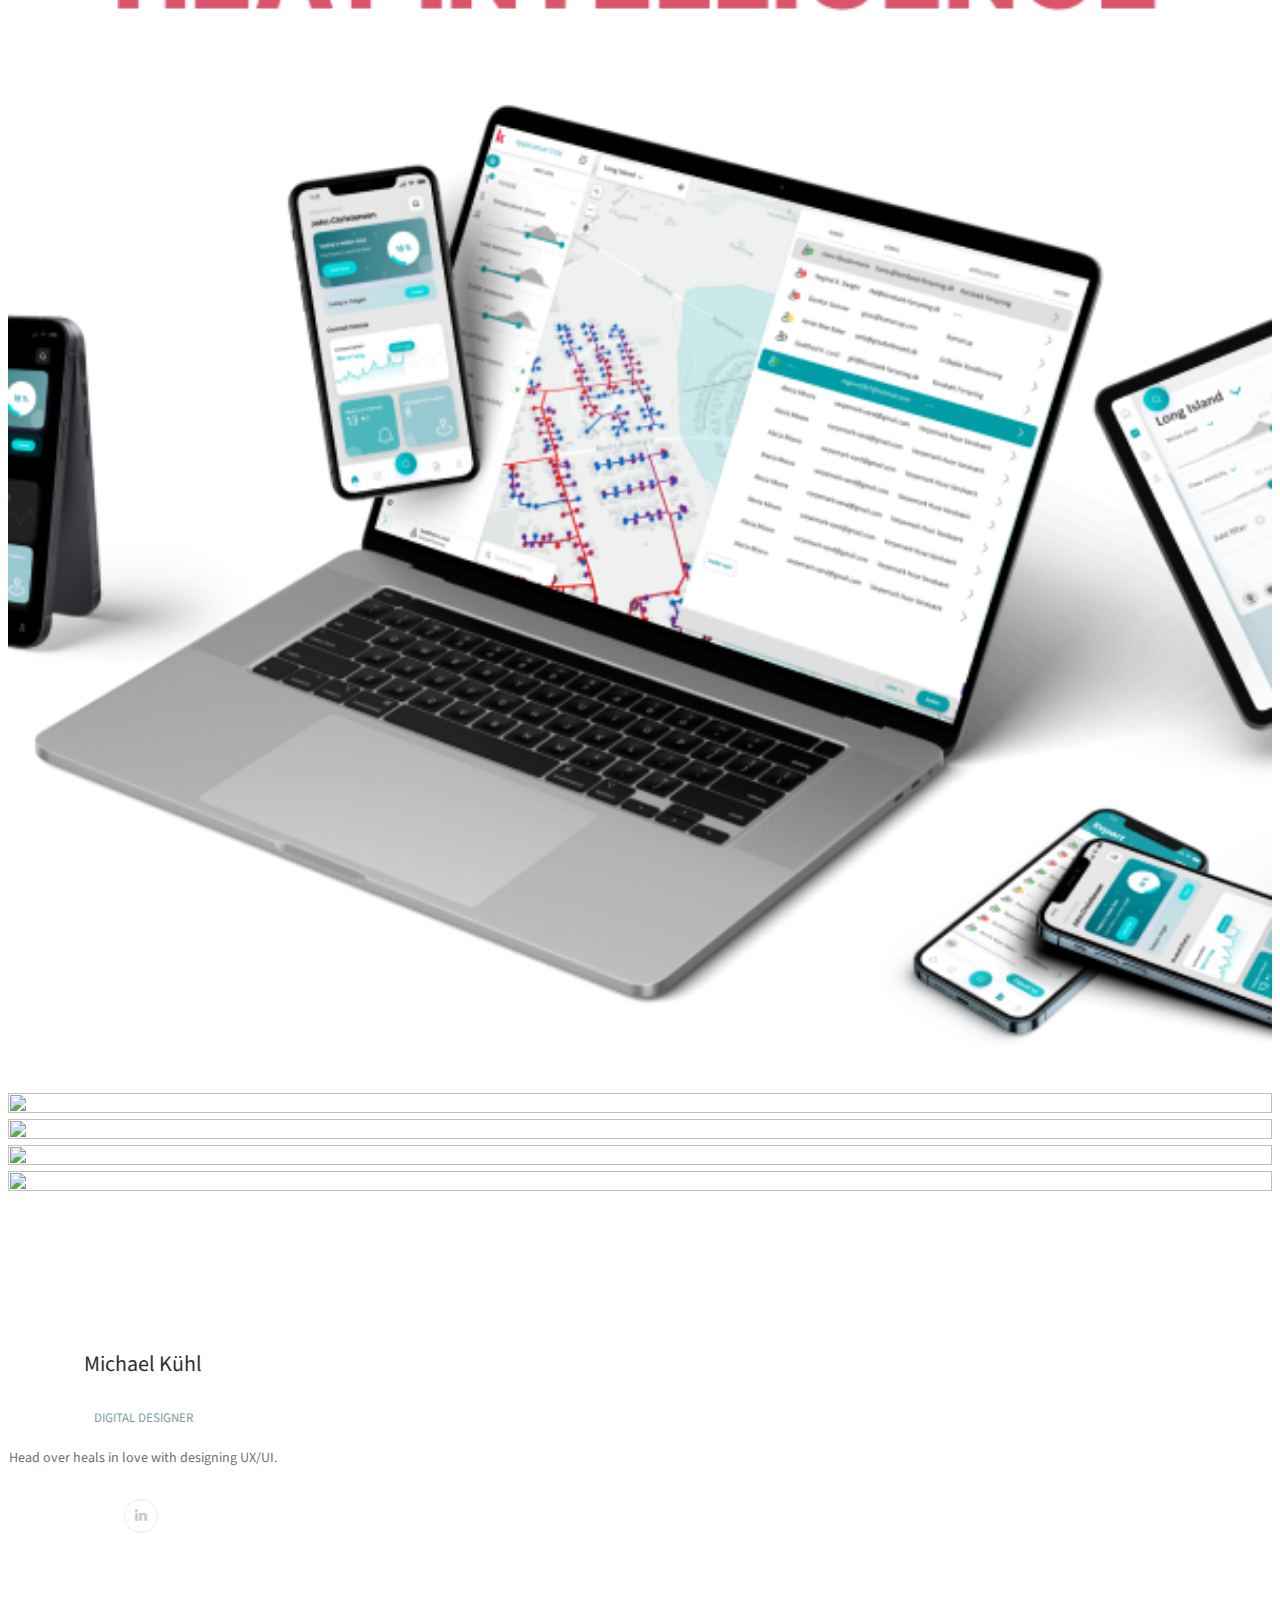
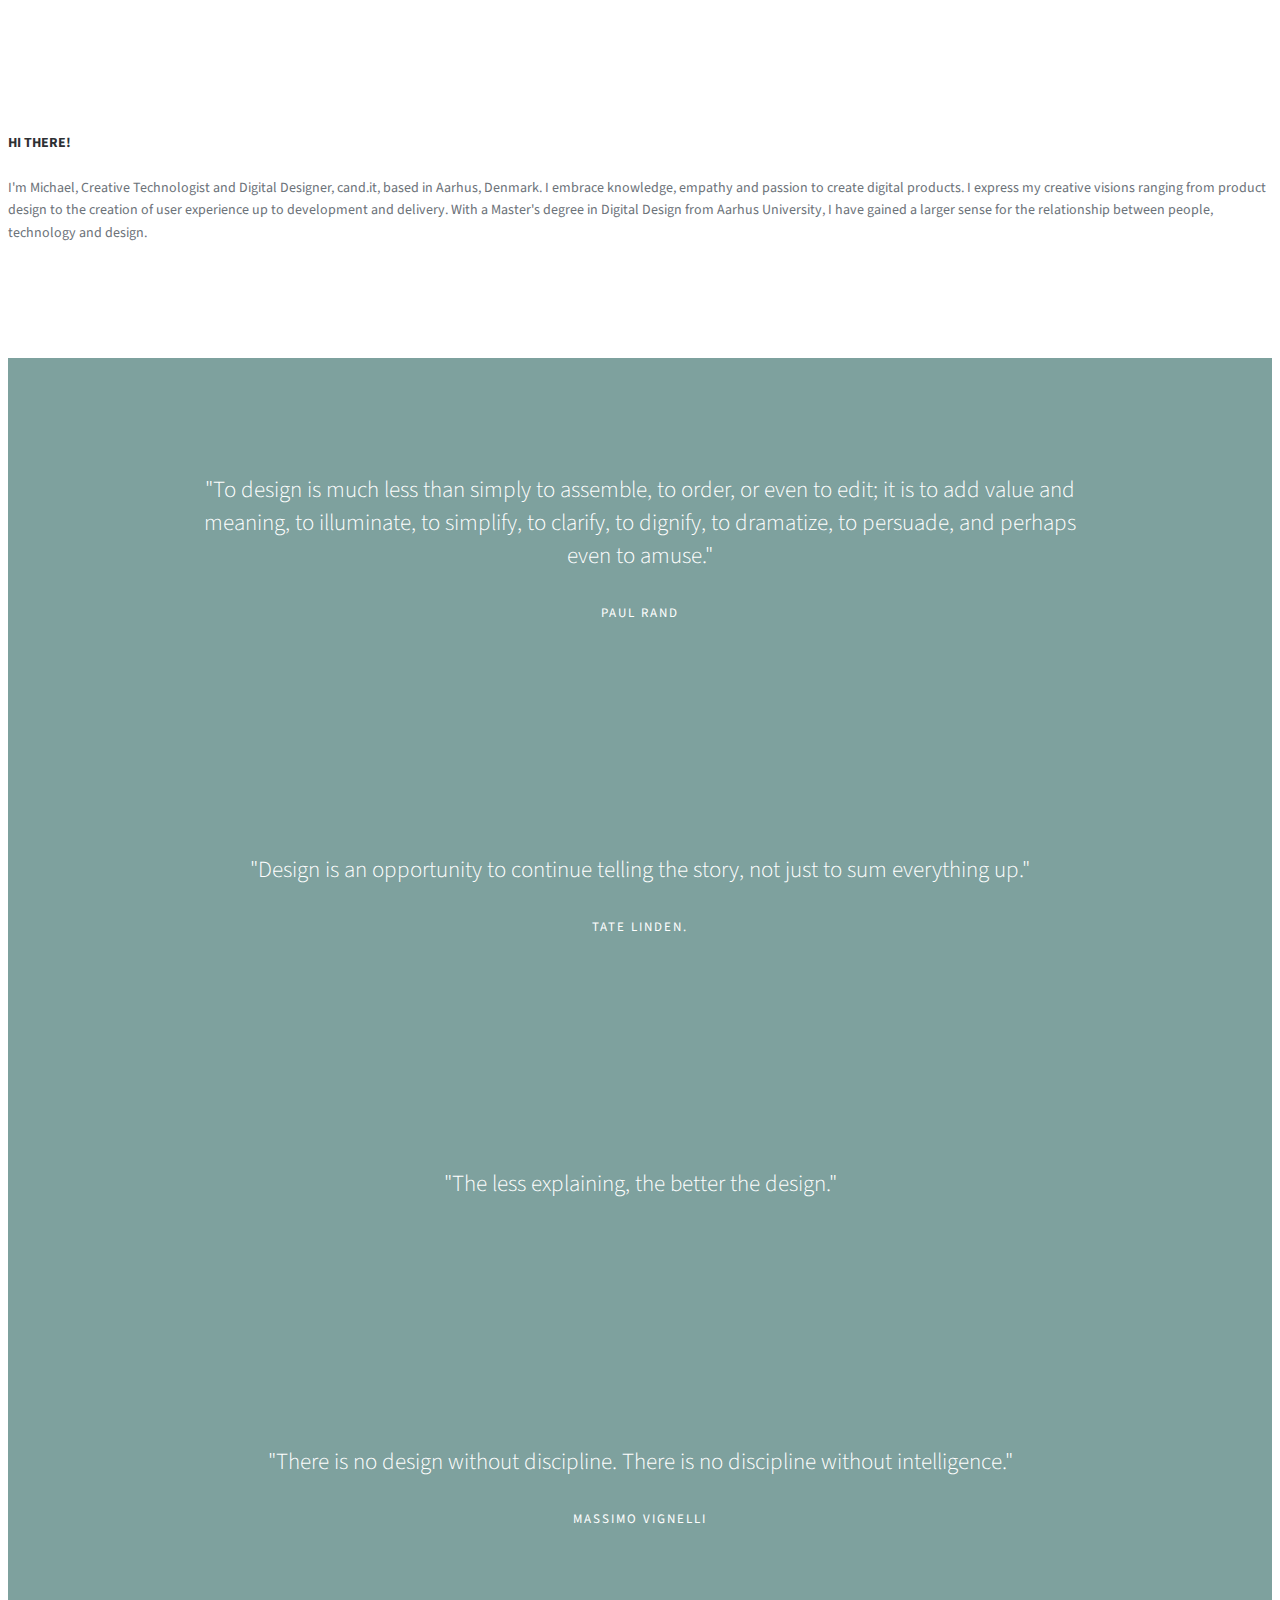
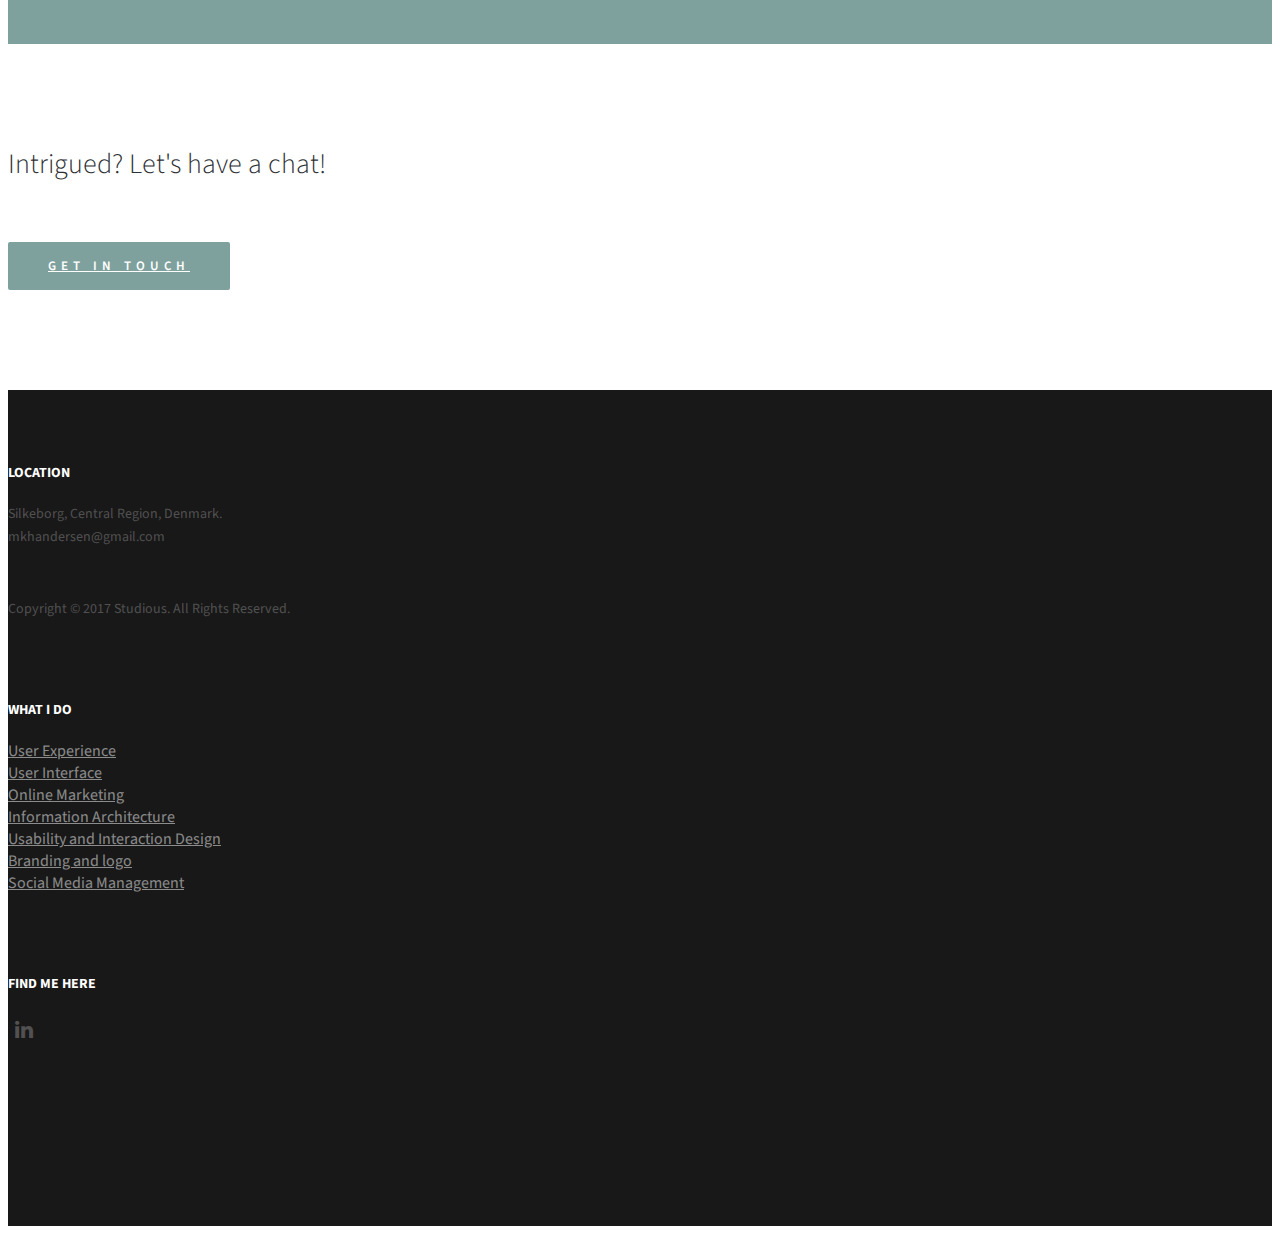
==== commit 4022232b: "Update index.html" ====
--- a/index.html
+++ b/index.html
@@ -438,10 +438,9 @@
 <p>Enabled scalability for future features and ensured seamless integration of additional services.</p>
                         <ul class="list-inline item-details">
 
-													<li>Check some of it out on my Etsy shop:
-                            <br>
-															<a href="https://www.etsy.com/dk-en/shop/StudiousCrafts">StudiousCrafts on Etsy</a>
-														</br>
+													<li>Company:
+															<p>Kamstrup</p>
+																		</li>
 														</ul>
                         <button type="button" class="btn btn-default" data-dismiss="modal"><i class="fa fa-times"></i> Close</button>
                     </div>
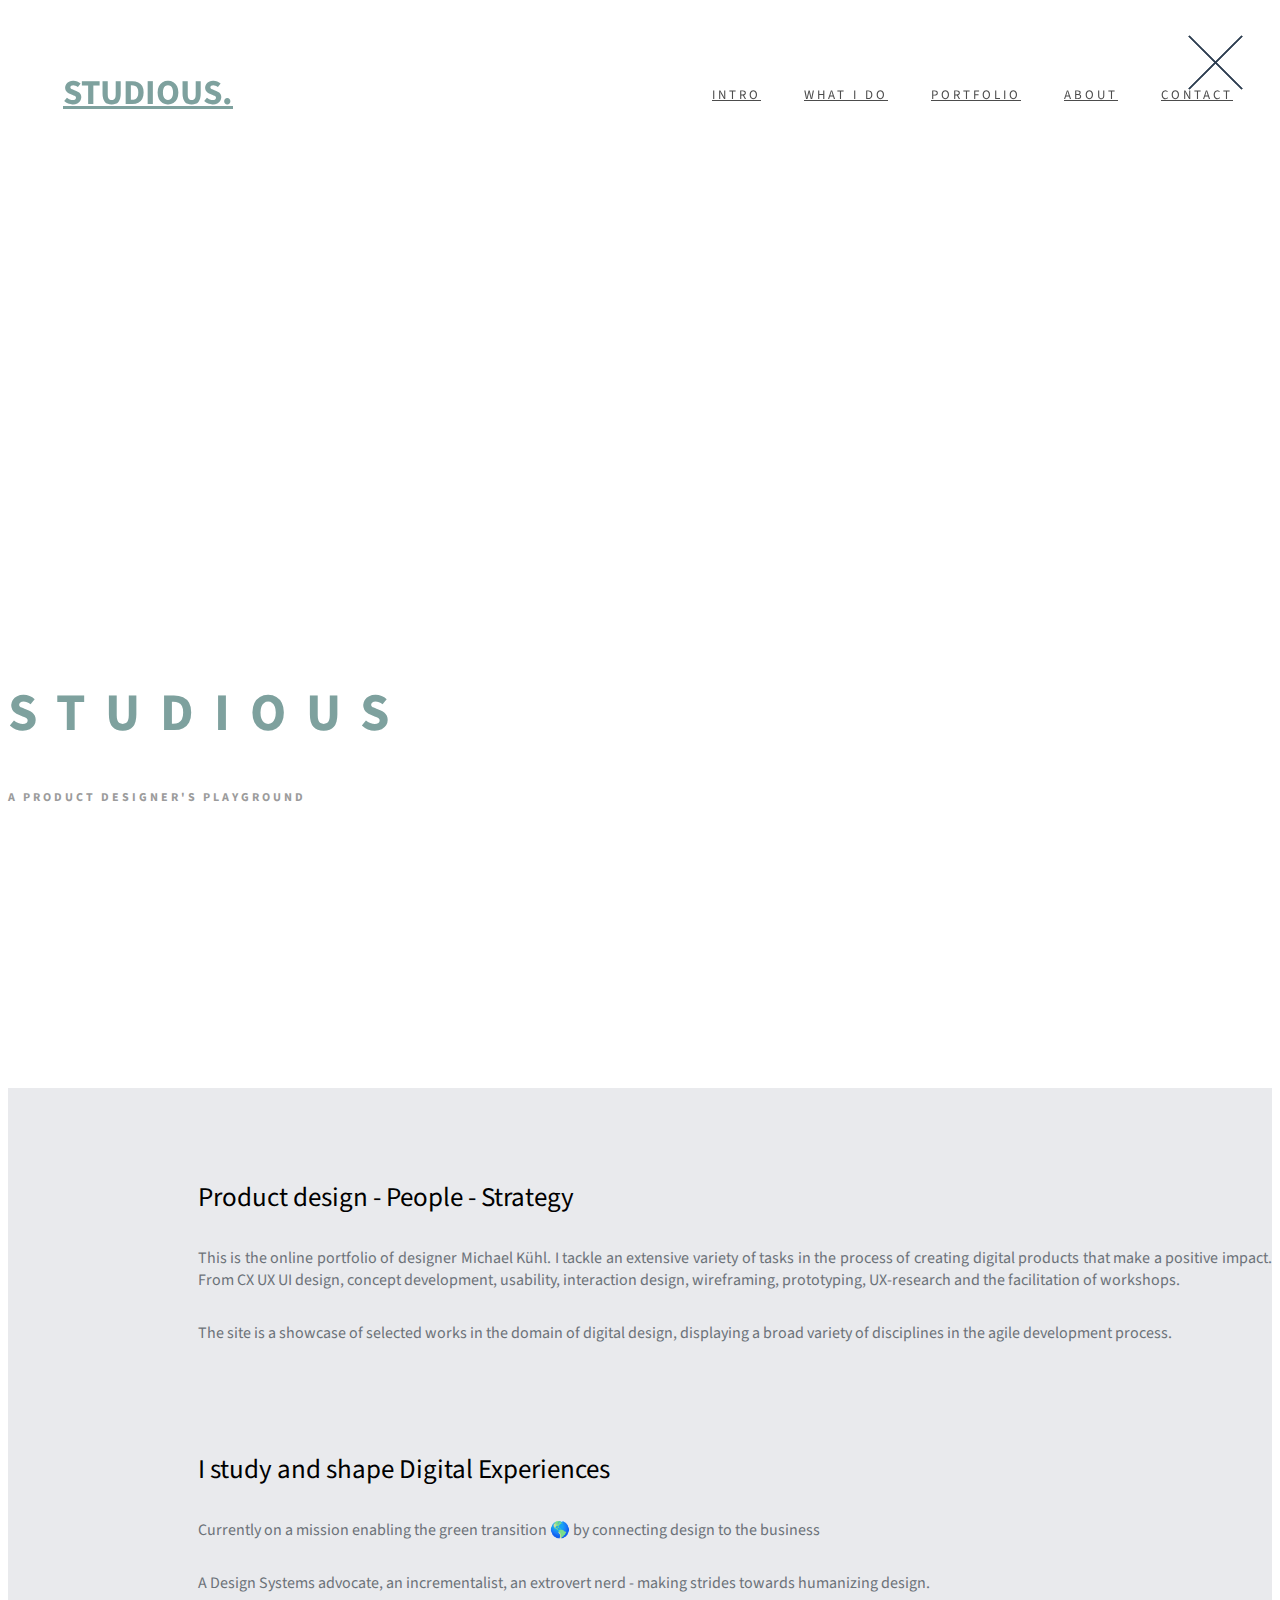
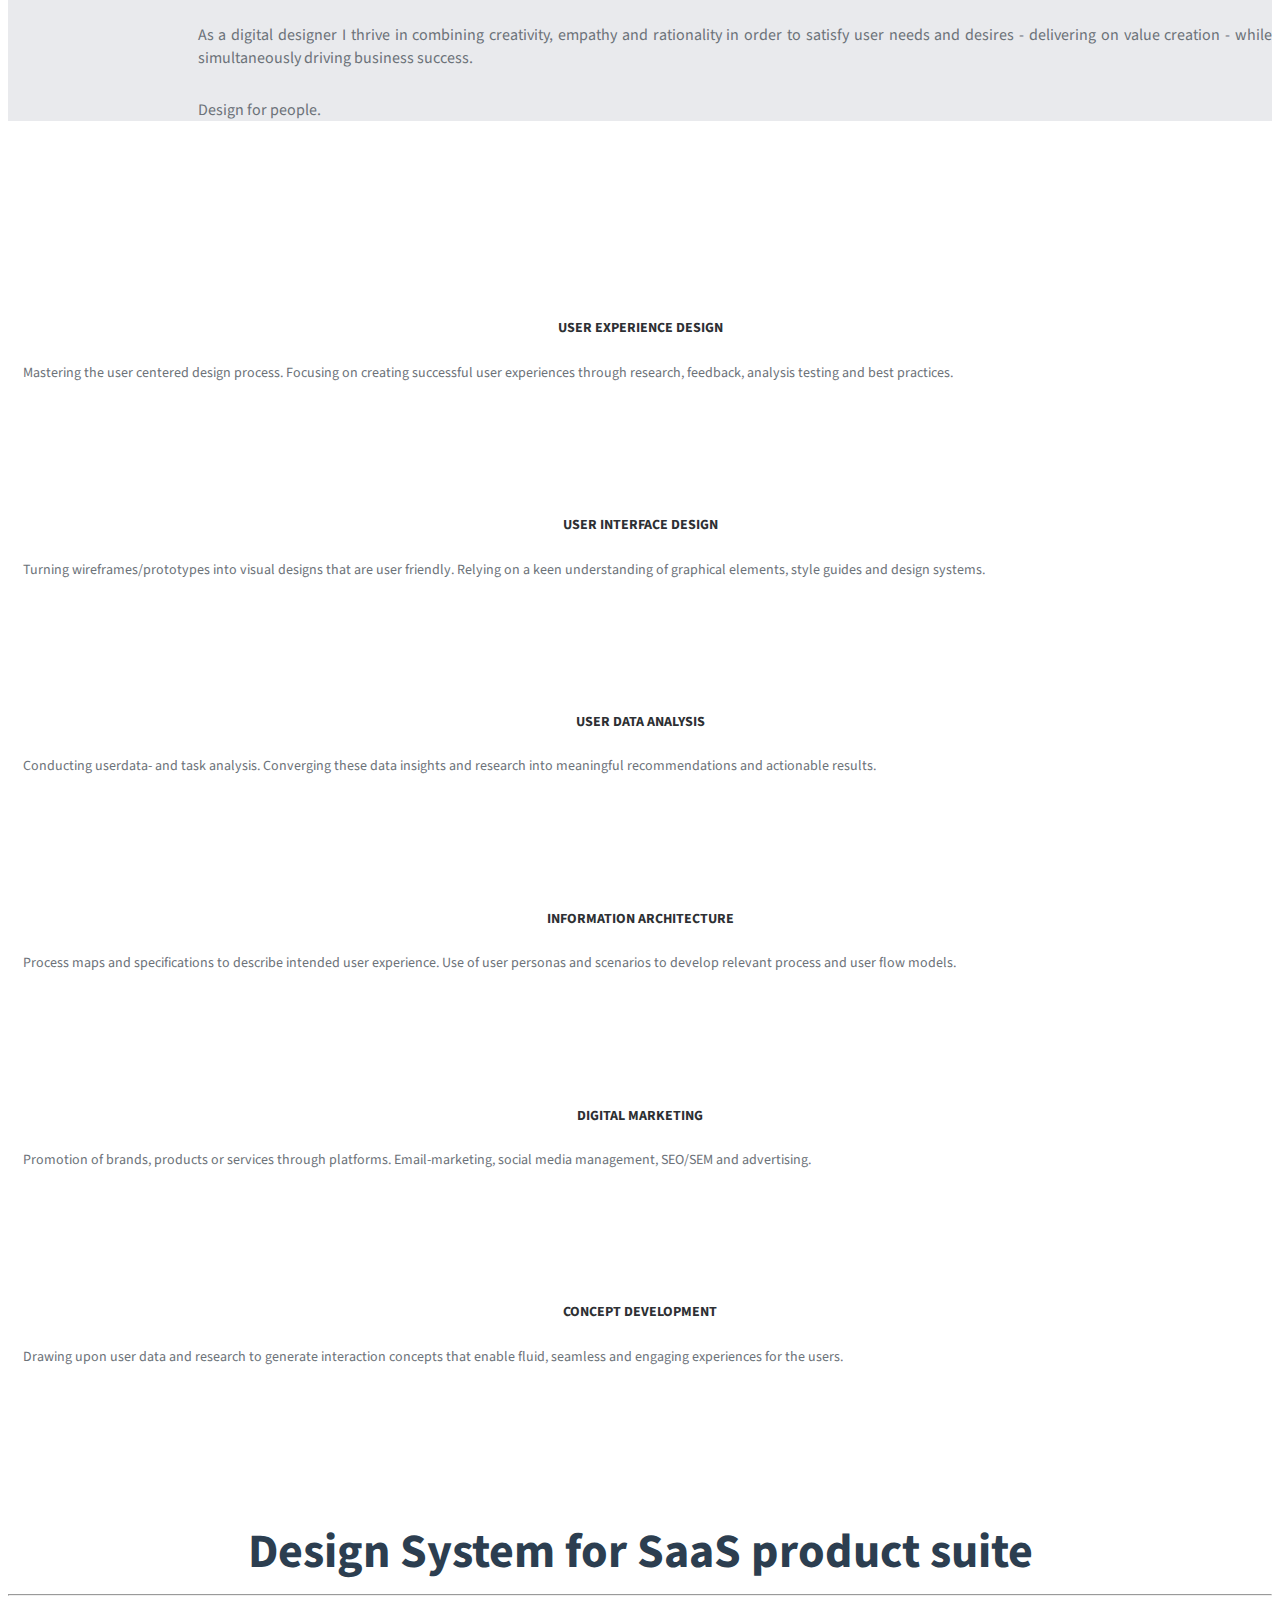
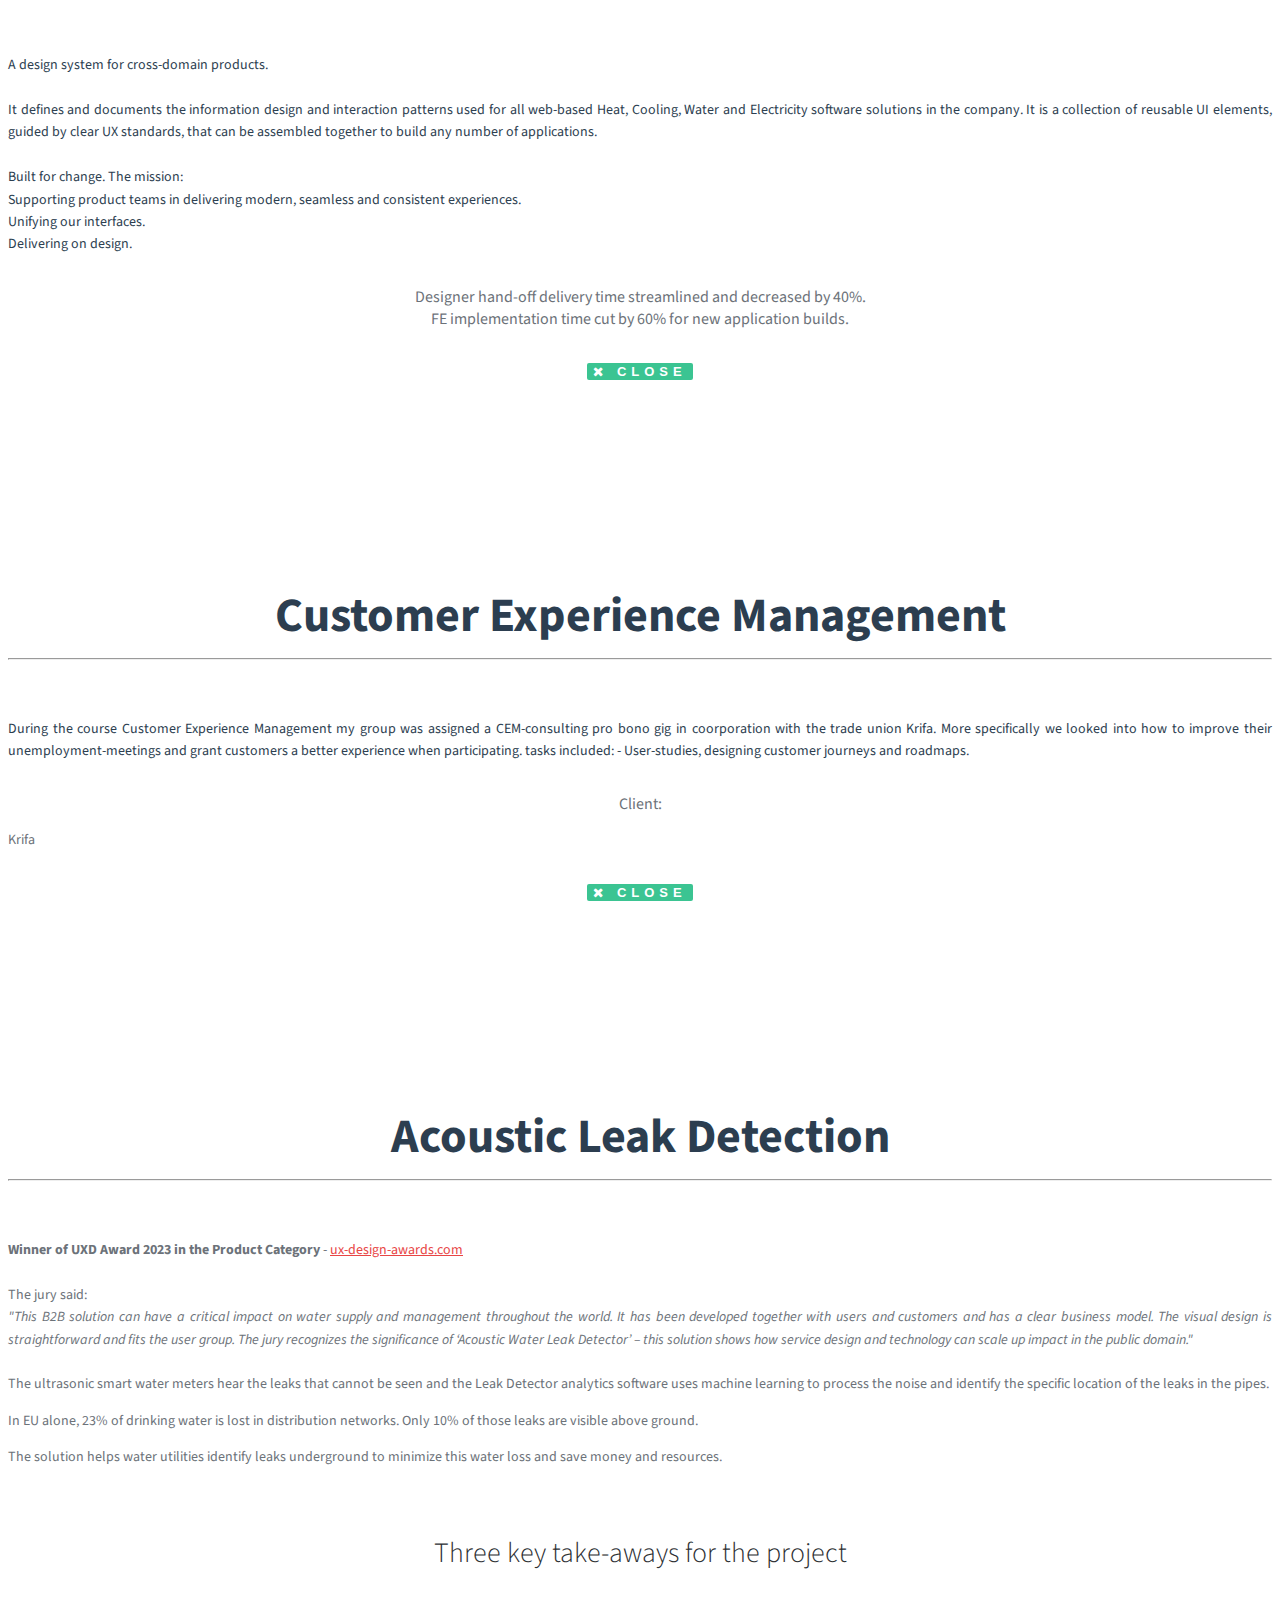
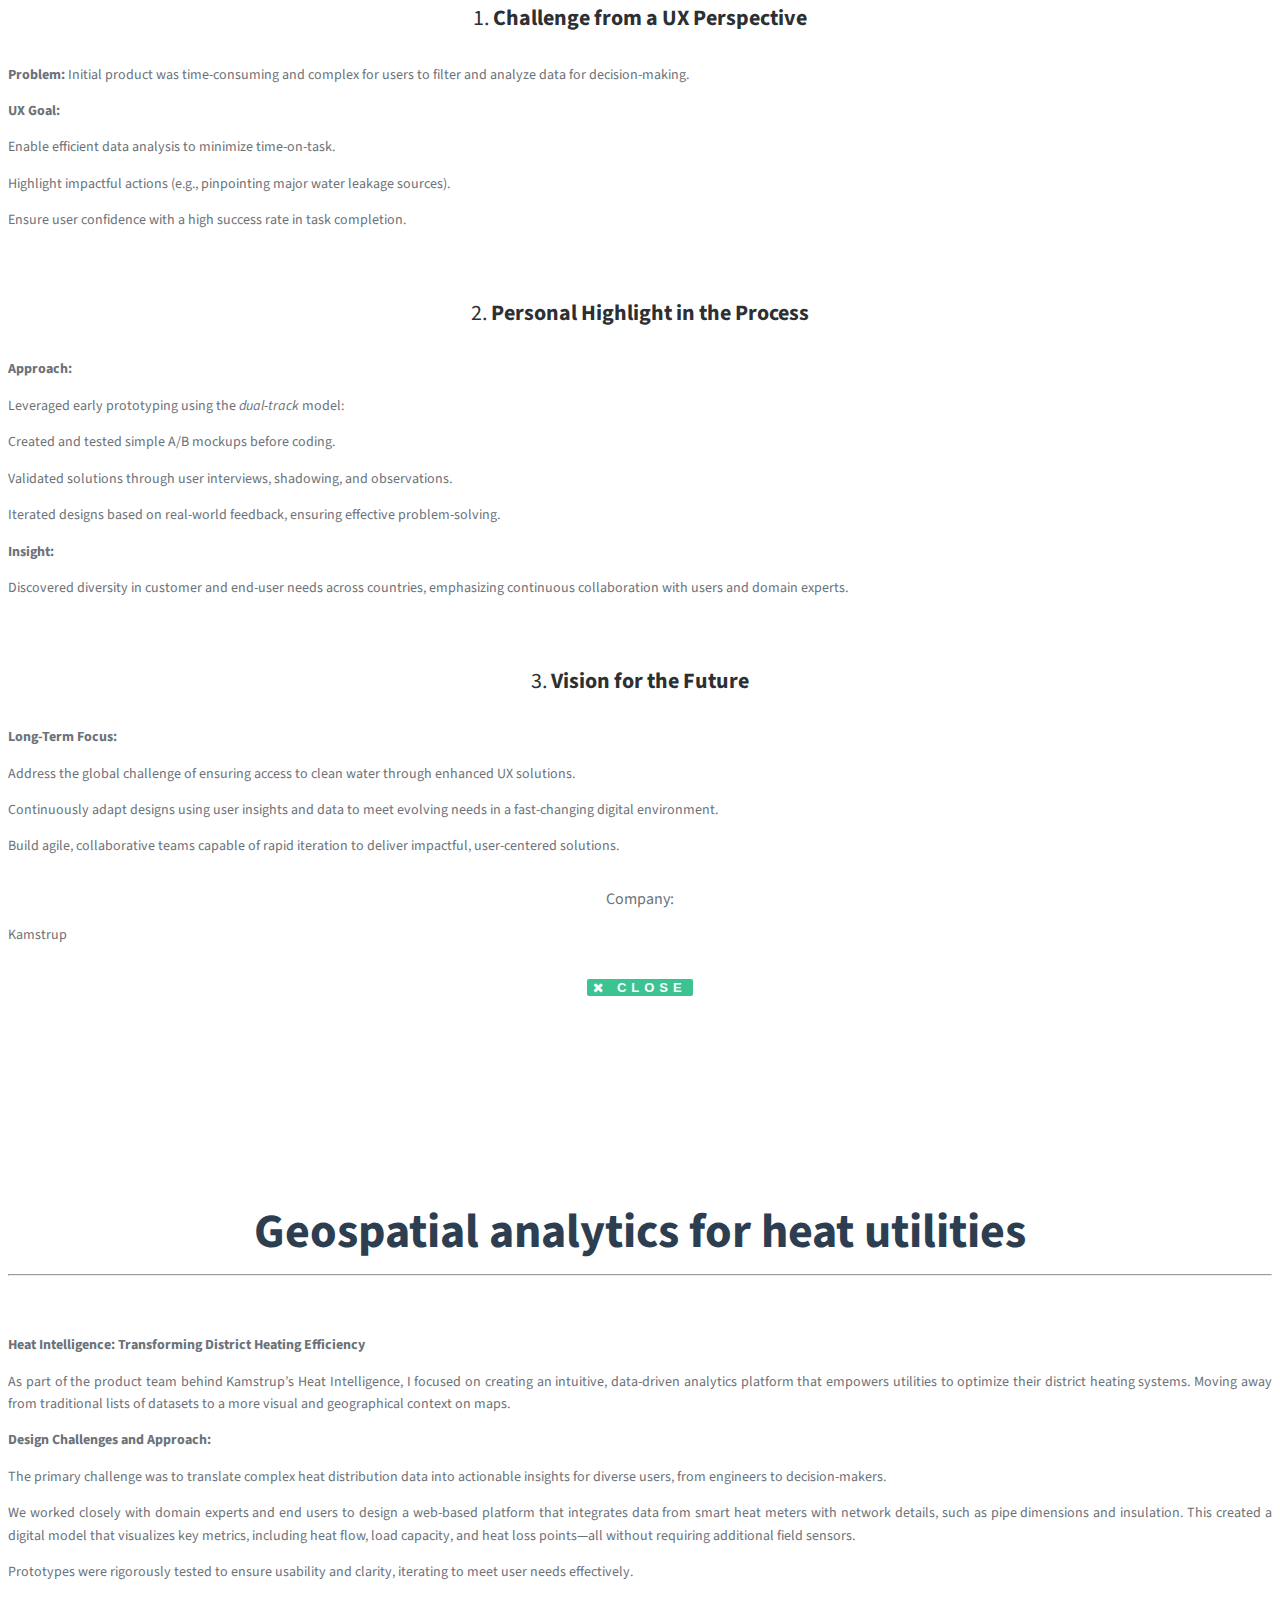
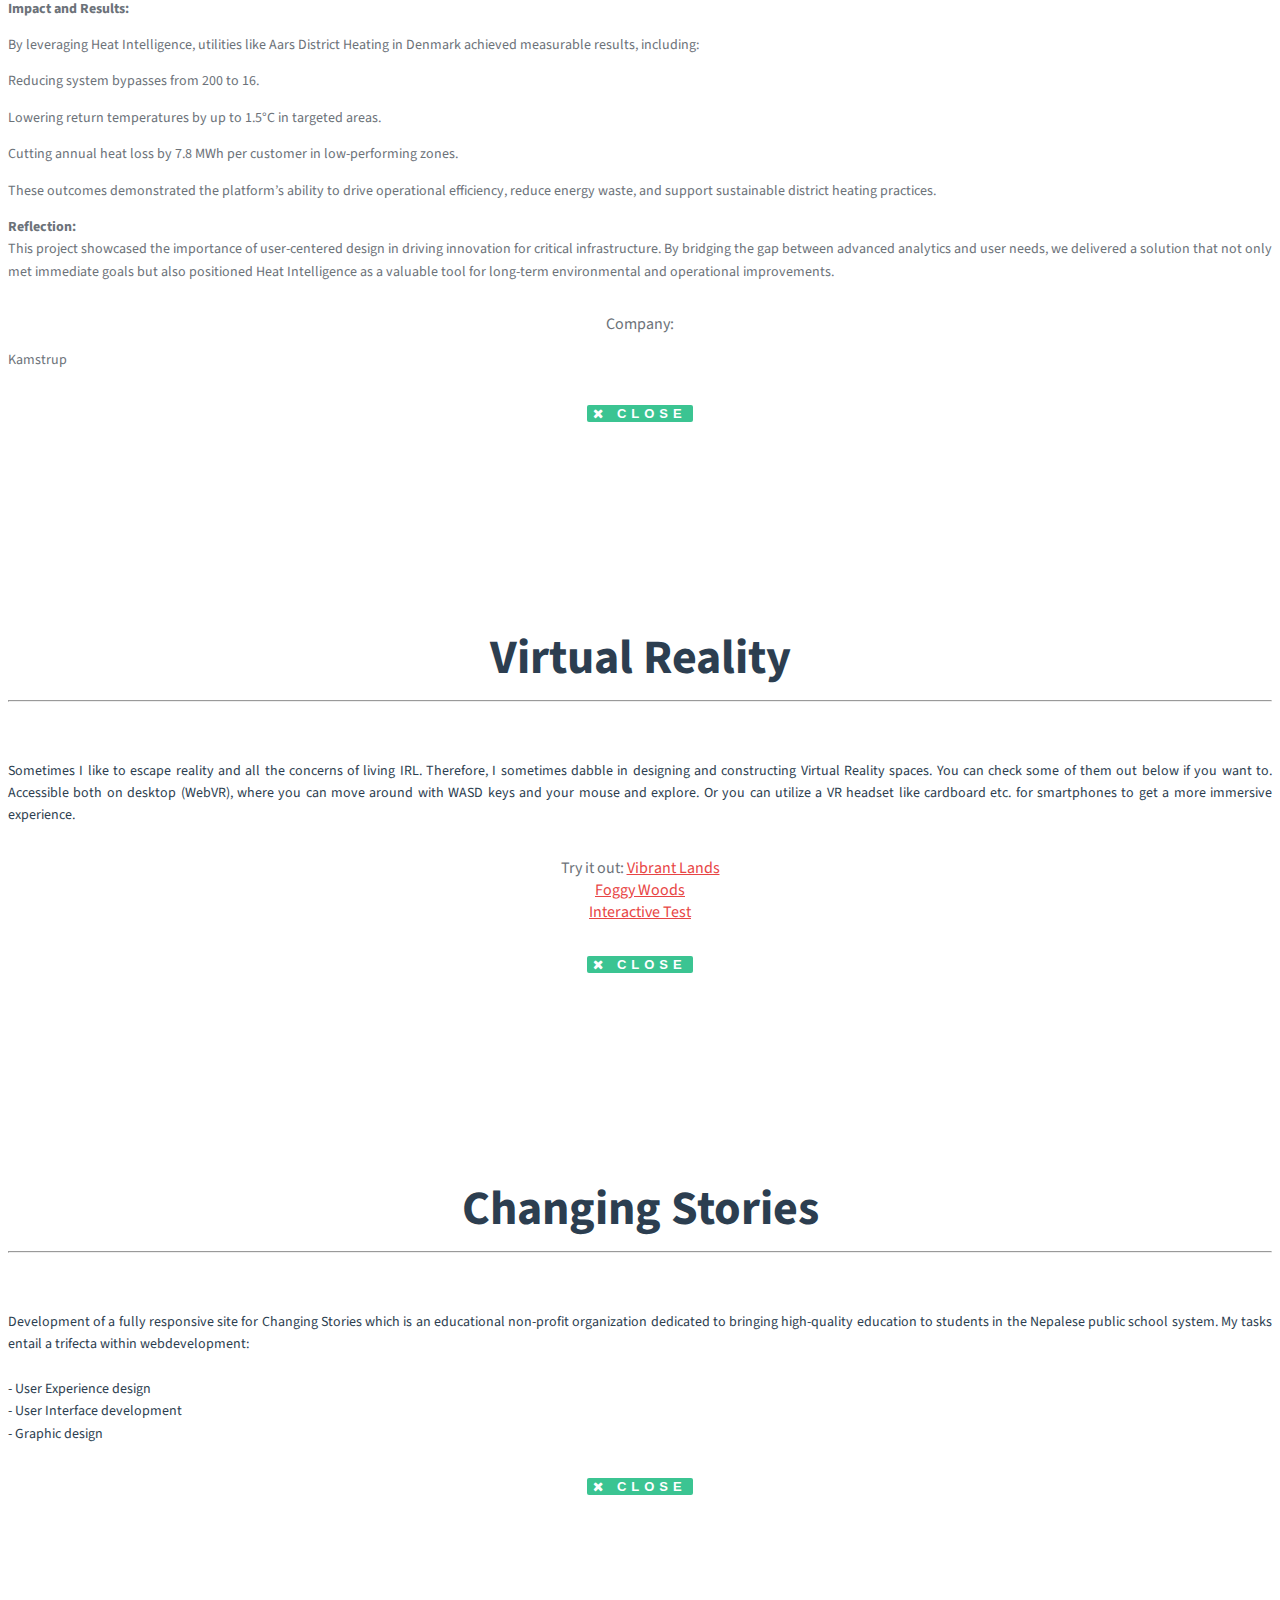
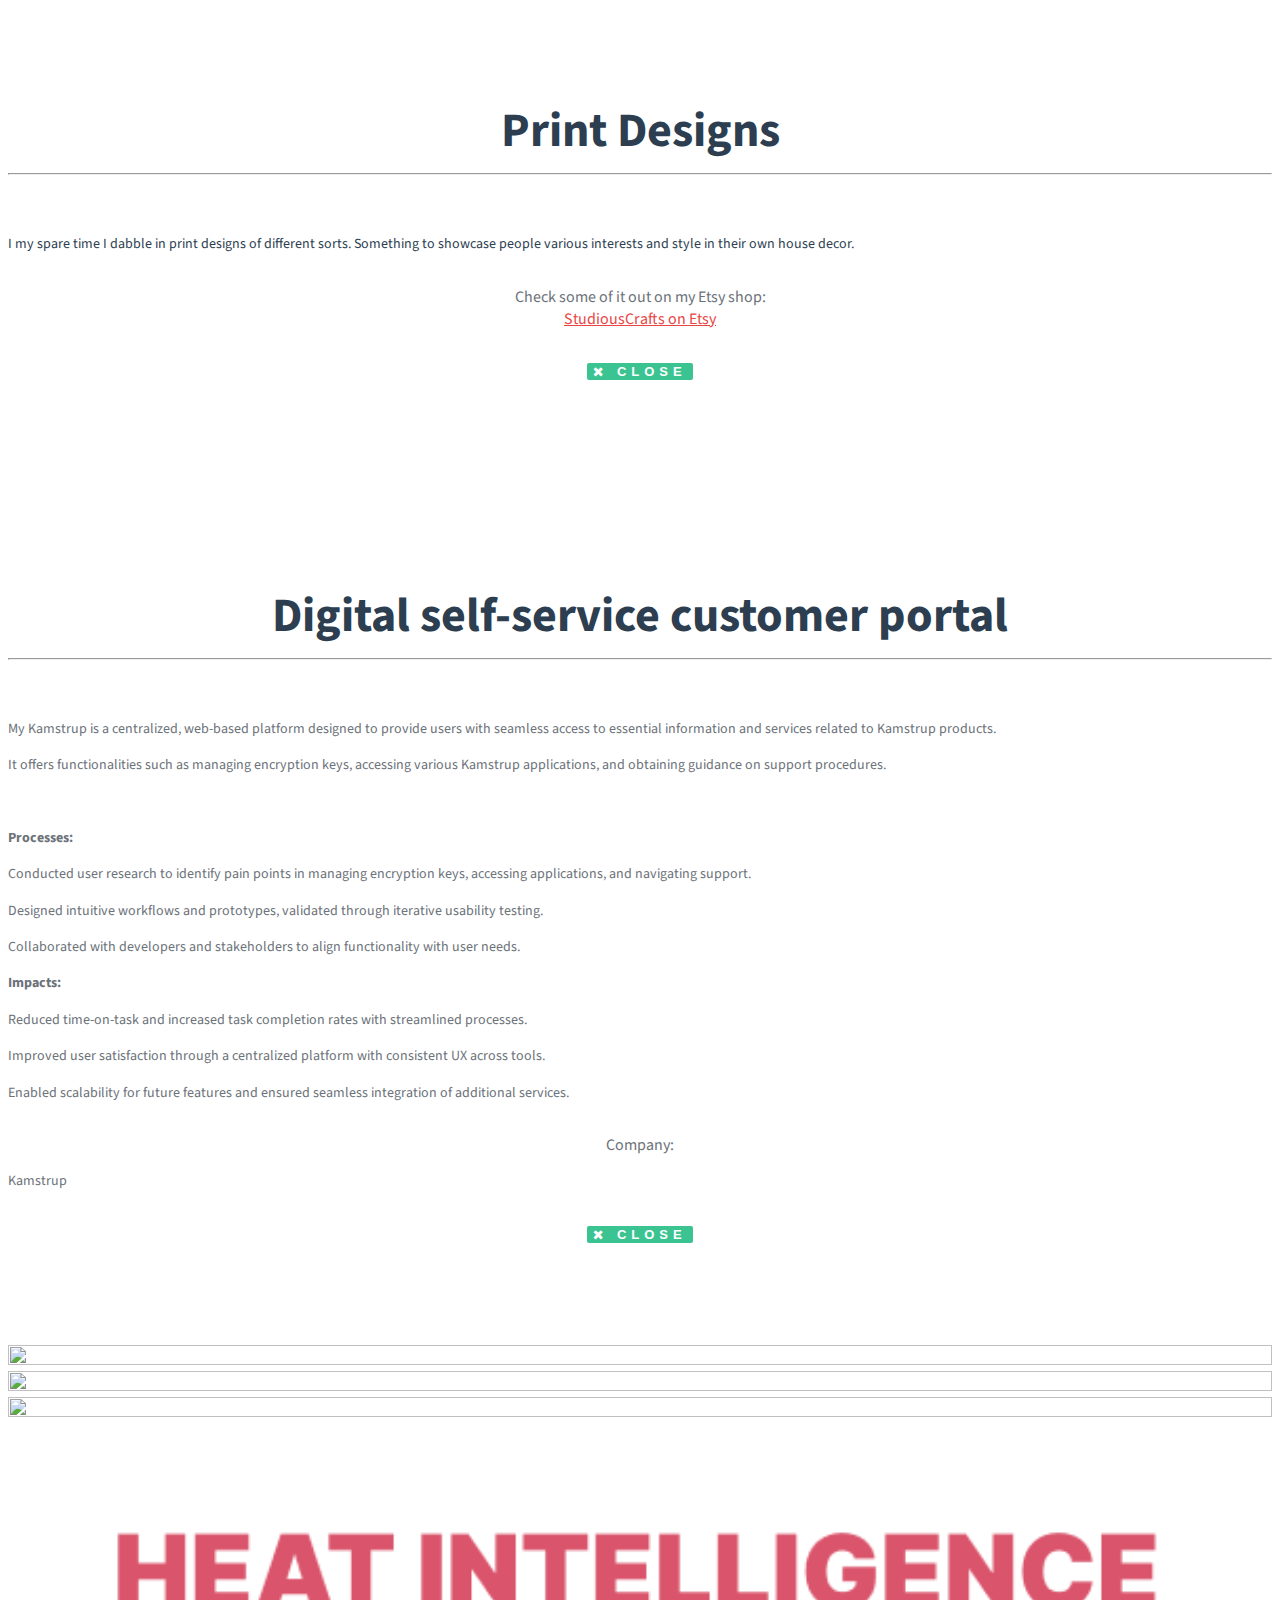
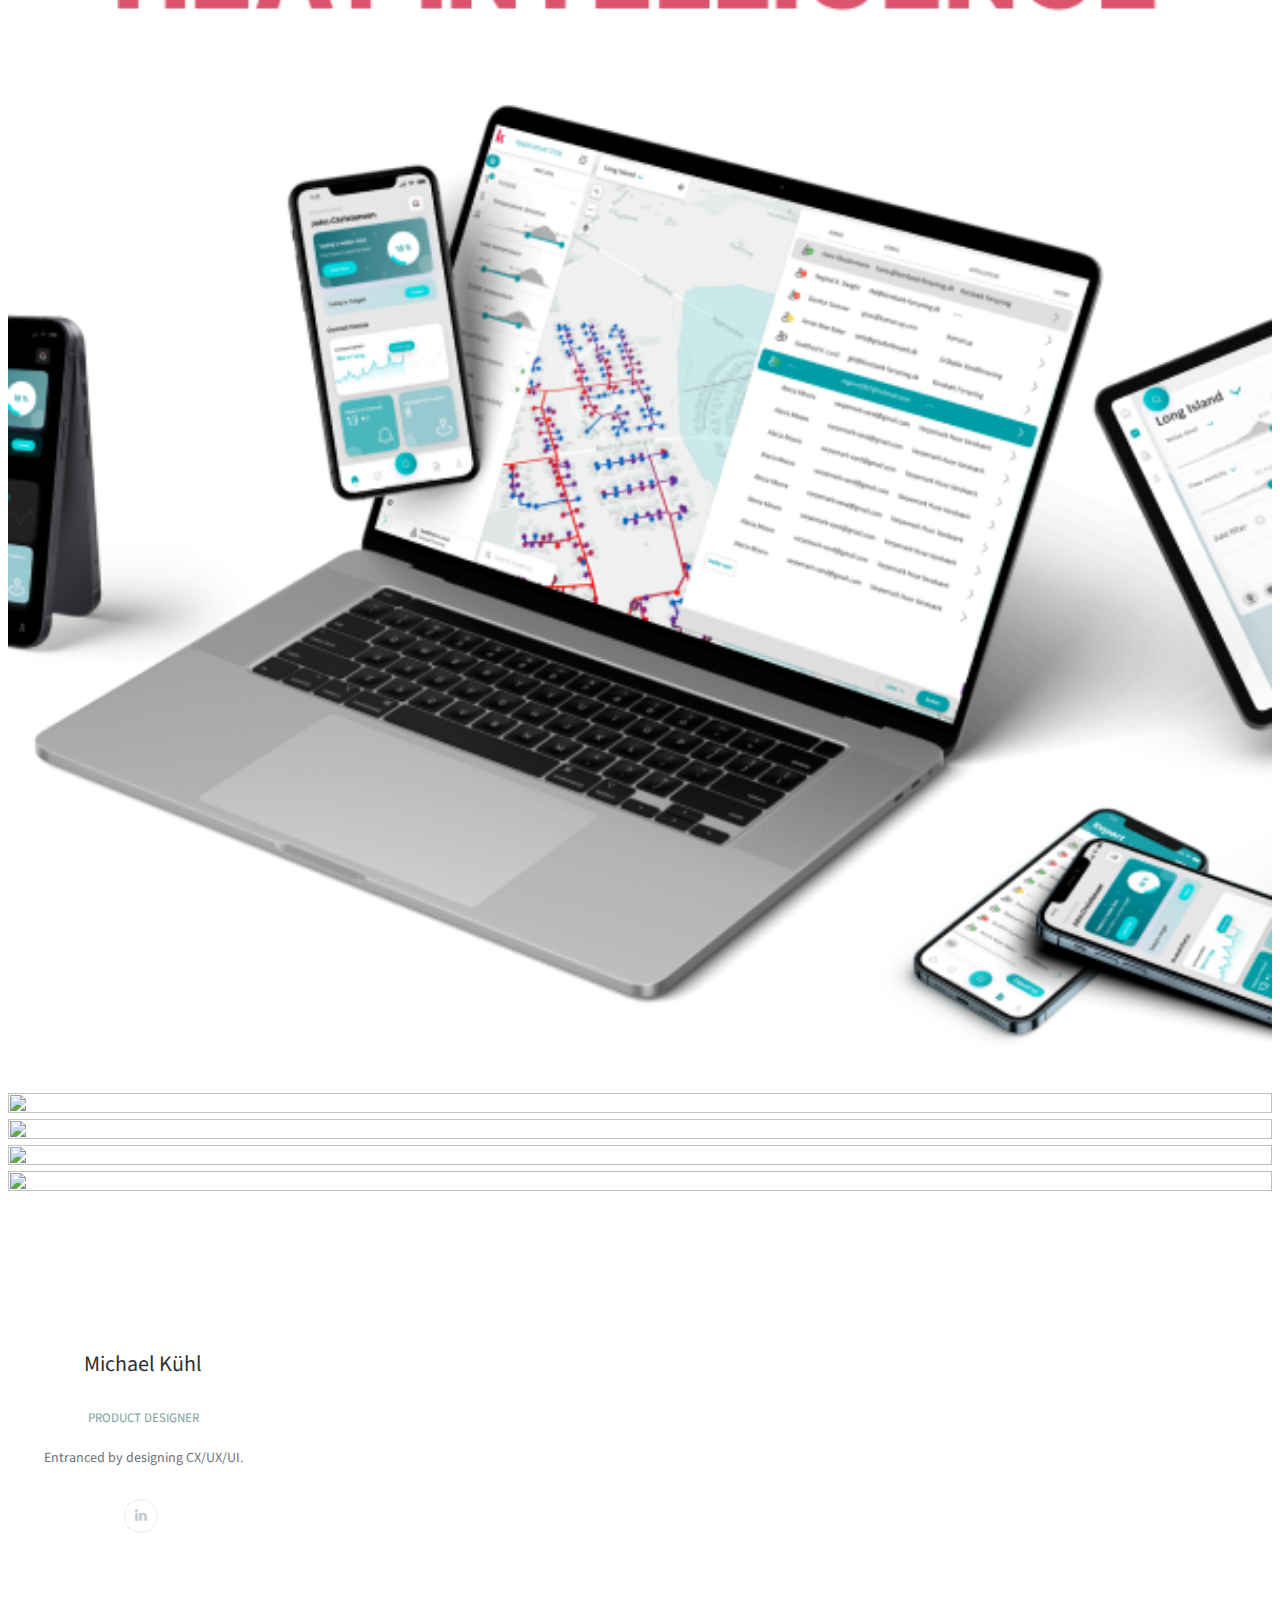
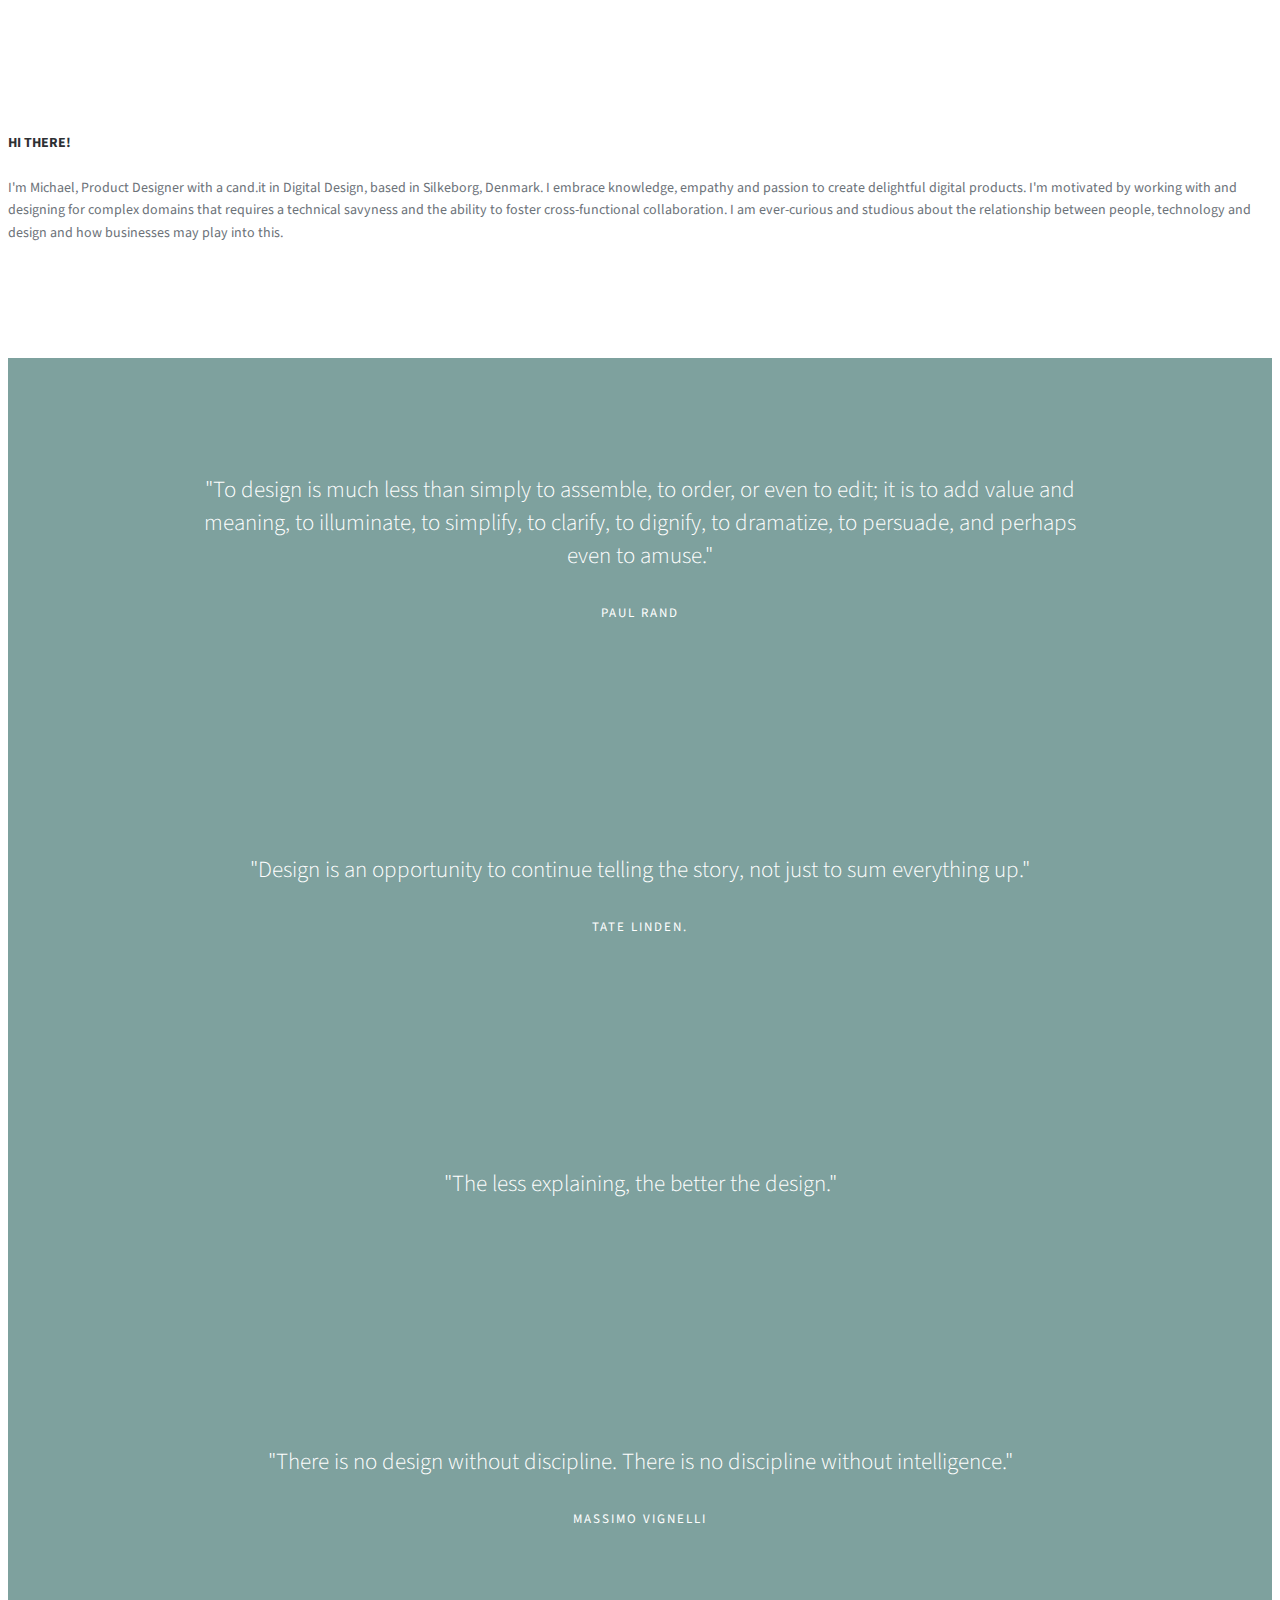
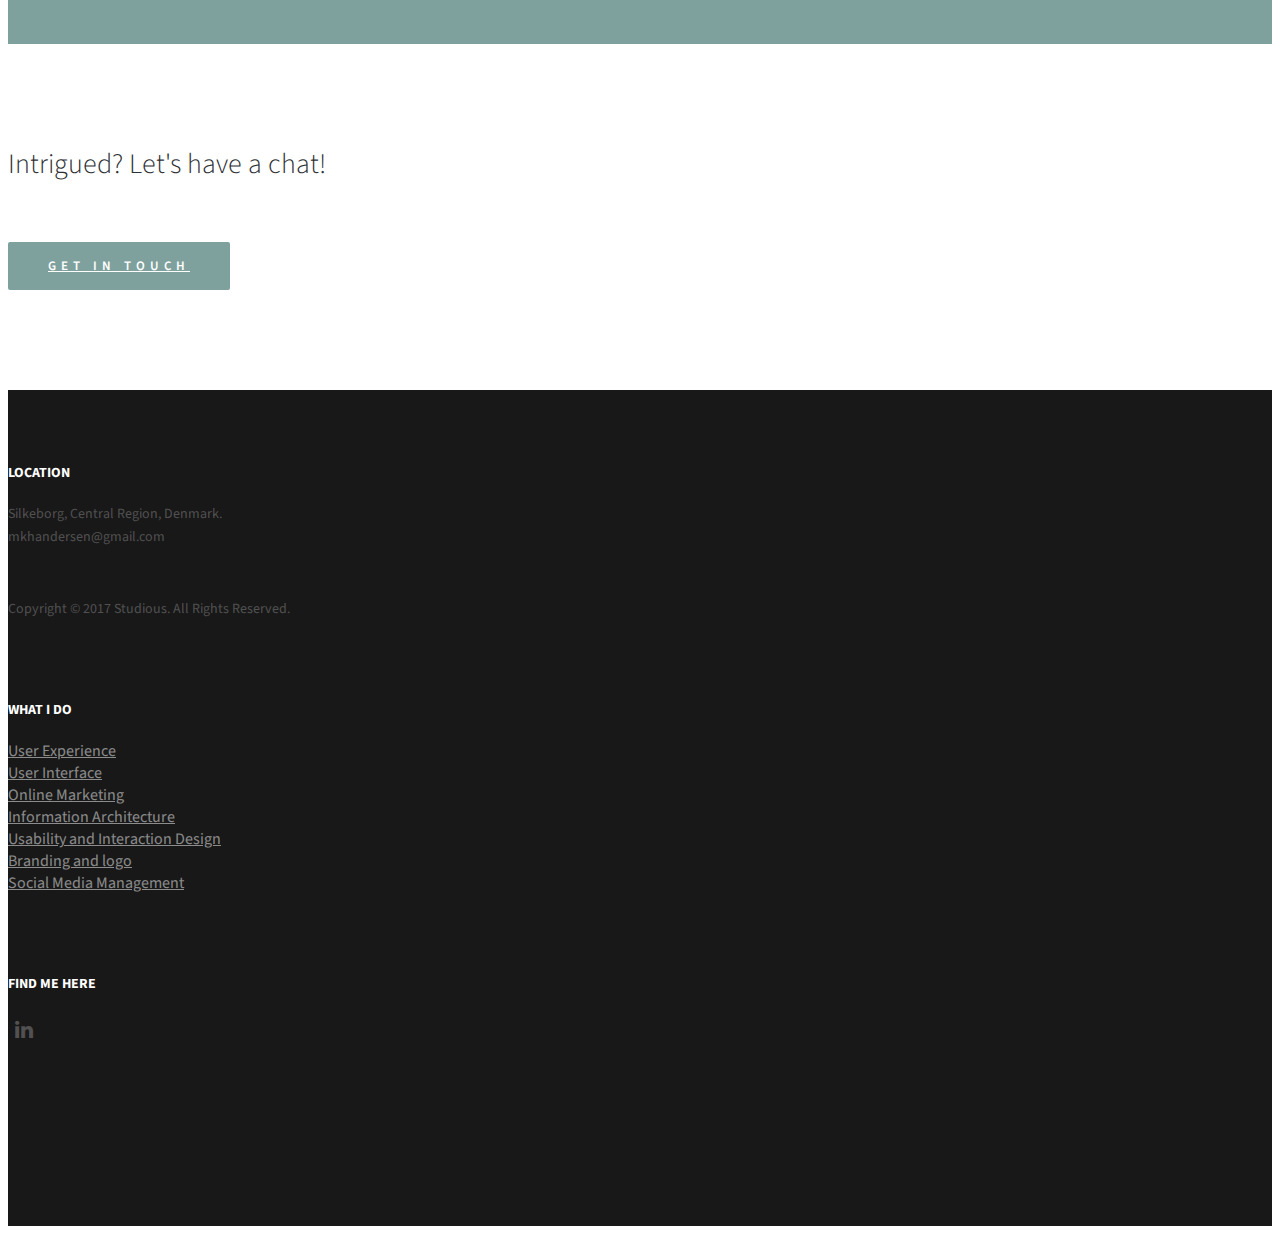
==== commit f382c042: "Update index.html" ====
--- a/index.html
+++ b/index.html
@@ -539,8 +539,8 @@
         <div class="person"> <img src="images/team-1.png" alt="" class="img-responsive">
           <div class="person-content">
             <h4>Michael Kühl</h4>
-            <h5 class="role">Digital Designer</h5>
-            <p>Head over heals in love with designing UX/UI. </p>
+            <h5 class="role">Product Designer</h5>
+            <p>Entranced by designing CX/UX/UI. </p>
           </div>
           <ul class="social-icons clearfix">
             <li><a href="https://dk.linkedin.com/in/michaelkuhlandersen"><span class="fa fa-linkedin"></span></a></li>
@@ -550,11 +550,10 @@
       <!-- team member 1 -->
       <div class="person-content2">
                 <h5 class="role">Hi there!</h5>
-        <p>I'm Michael, Creative Technologist and Digital Designer, cand.it, based in Aarhus, Denmark. I embrace knowledge, empathy and passion to create digital products.
-
-I express my creative visions ranging from product design to the creation of user experience up to development and delivery.
-
-With a Master's degree in Digital Design from Aarhus University, I have gained a larger sense for the relationship between people, technology and design. </p>
+        <p>I'm Michael, Product Designer with a cand.it in Digital Design, based in Silkeborg, Denmark. I embrace knowledge, empathy and passion to create delightful digital products.
+		I'm motivated by working with and designing for complex domains that requires a technical savyness and the ability to foster cross-functional collaboration.
+
+I am ever-curious and studious about the relationship between people, technology and design and how businesses may play into this. </p>
       </div>
 
       <!-- team member 1 -->
